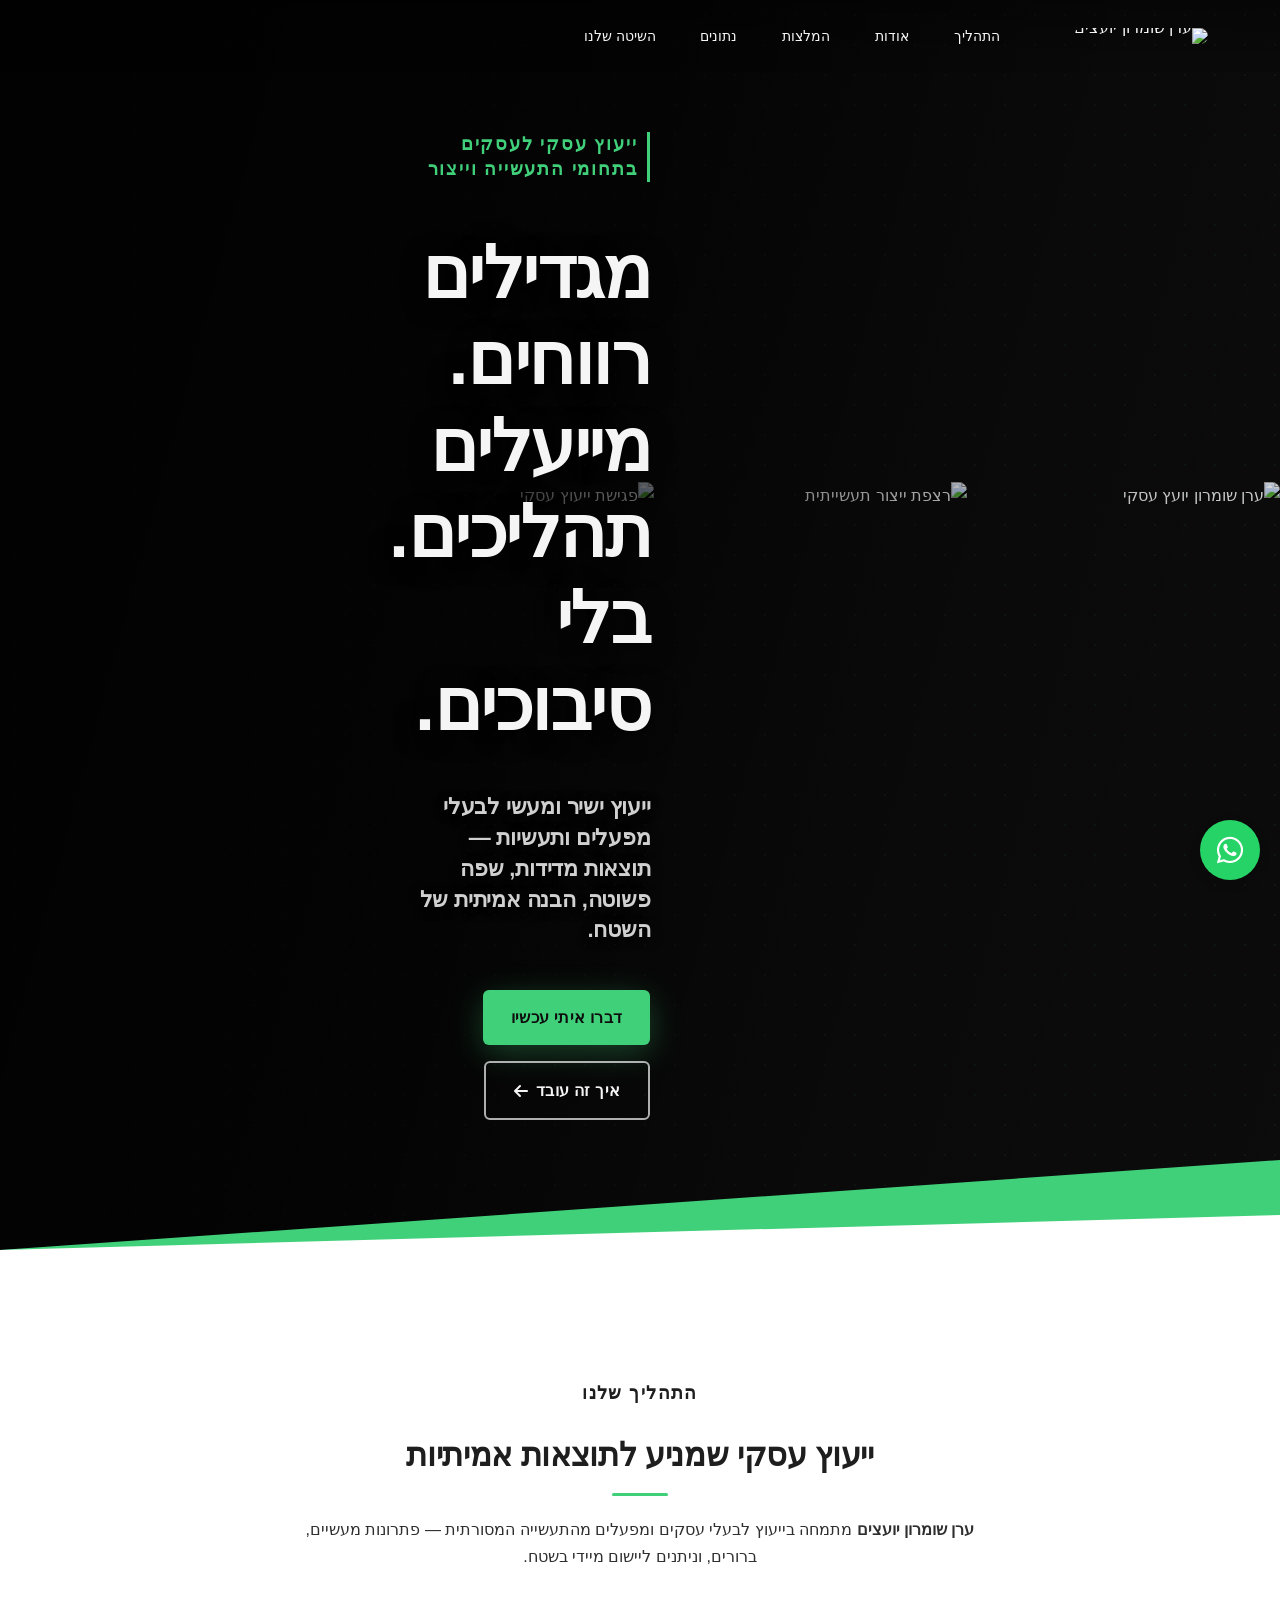
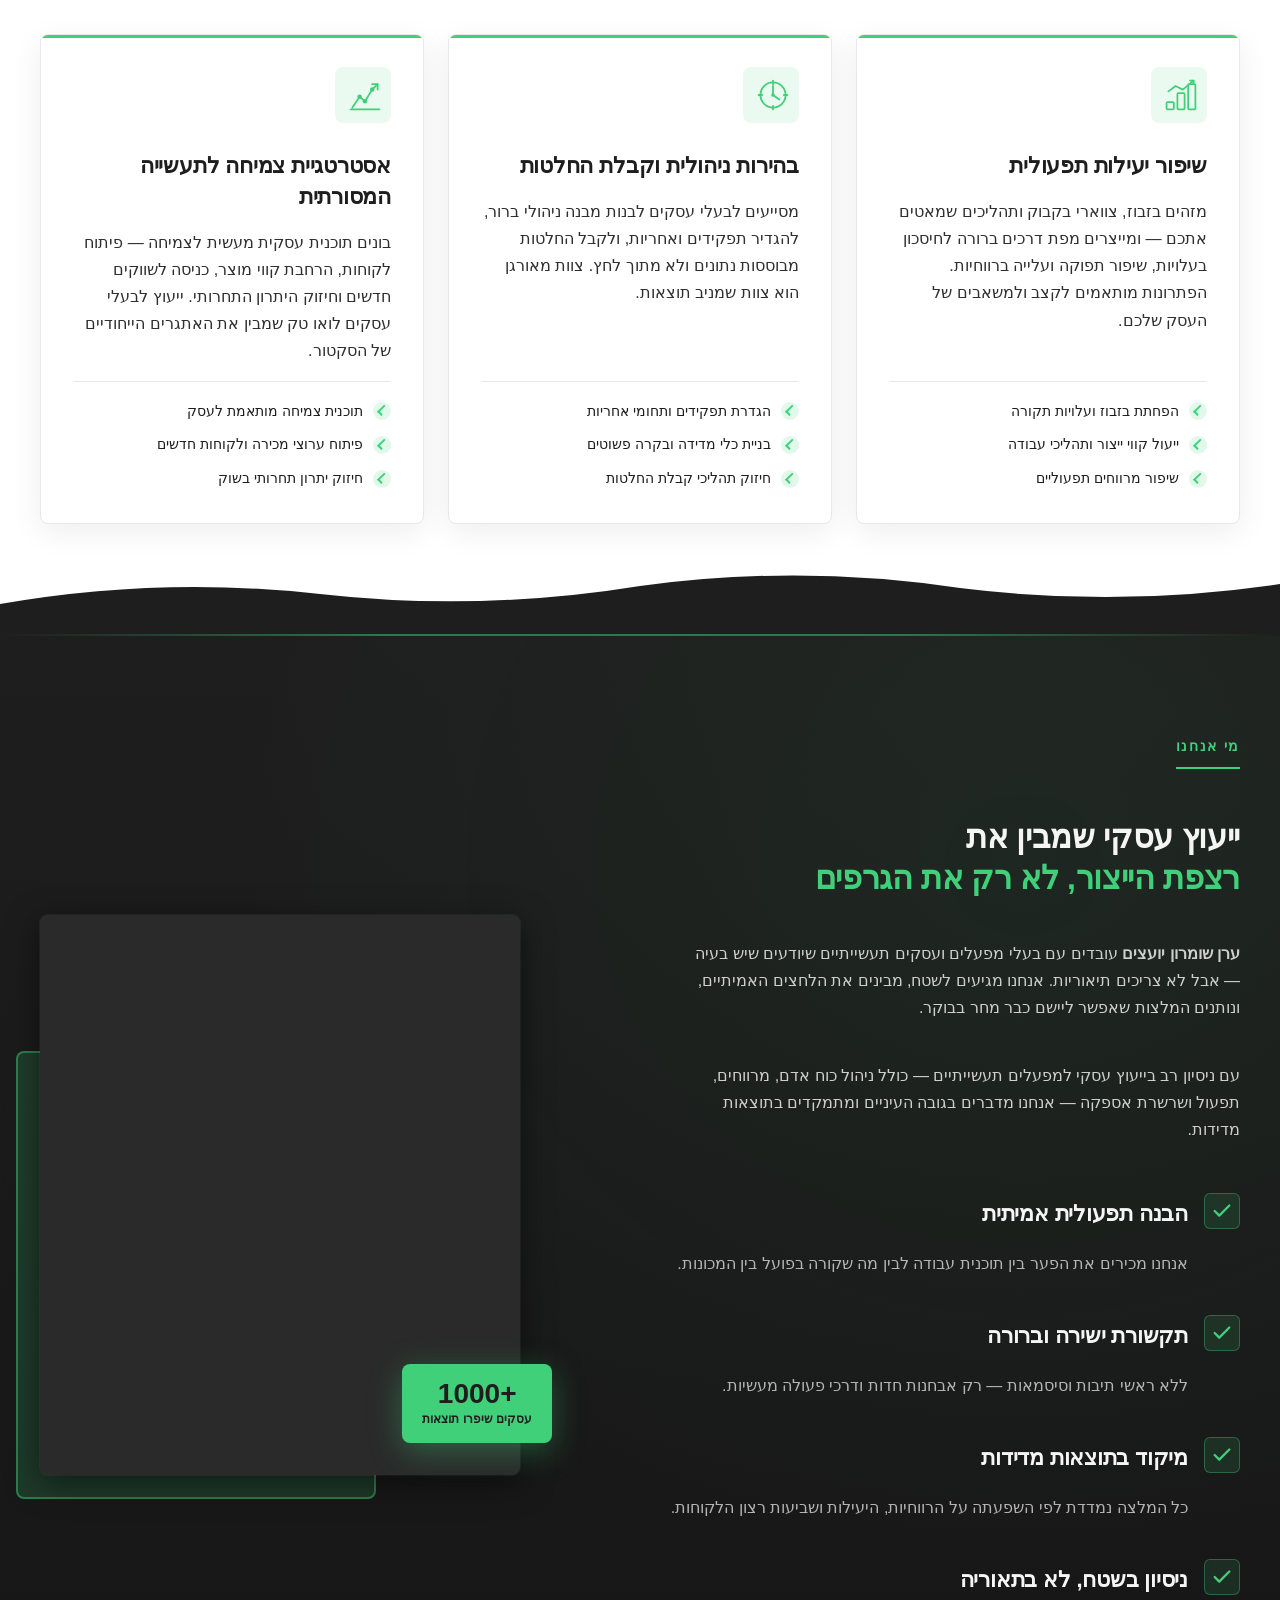
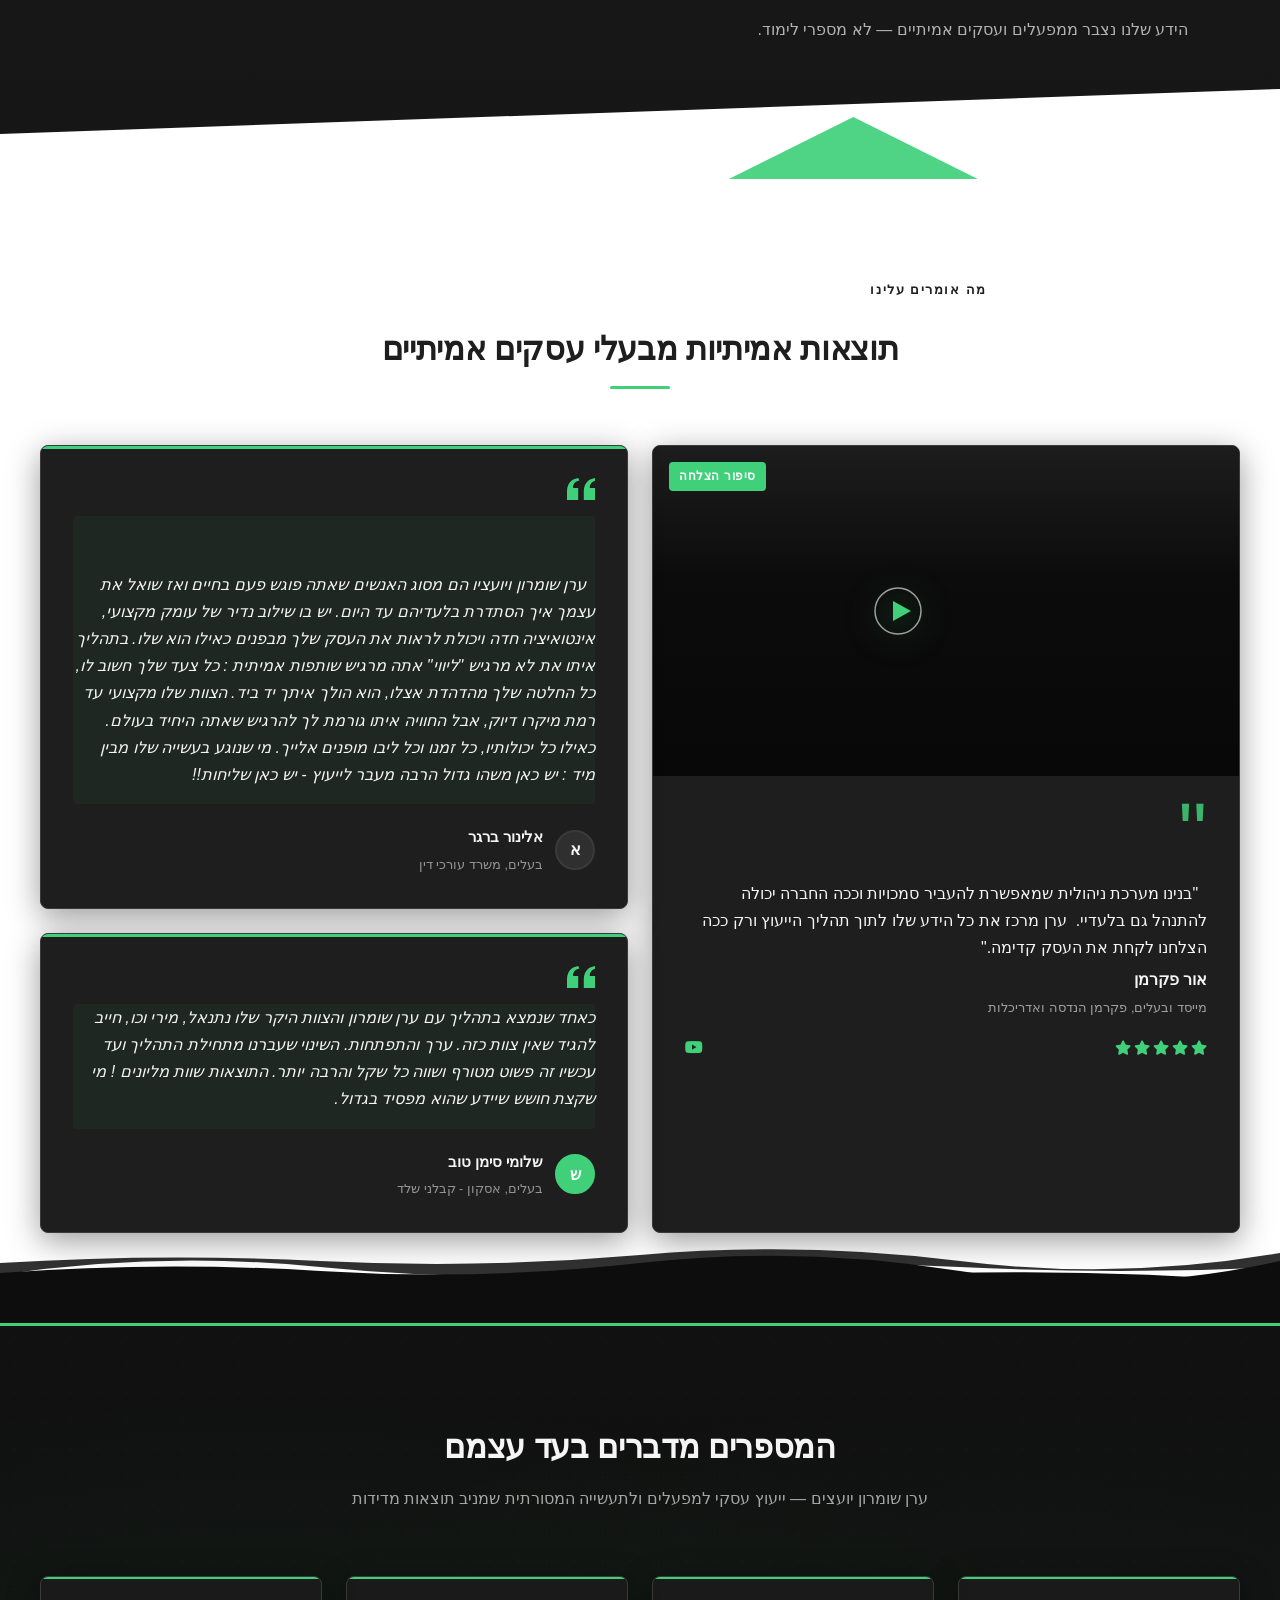
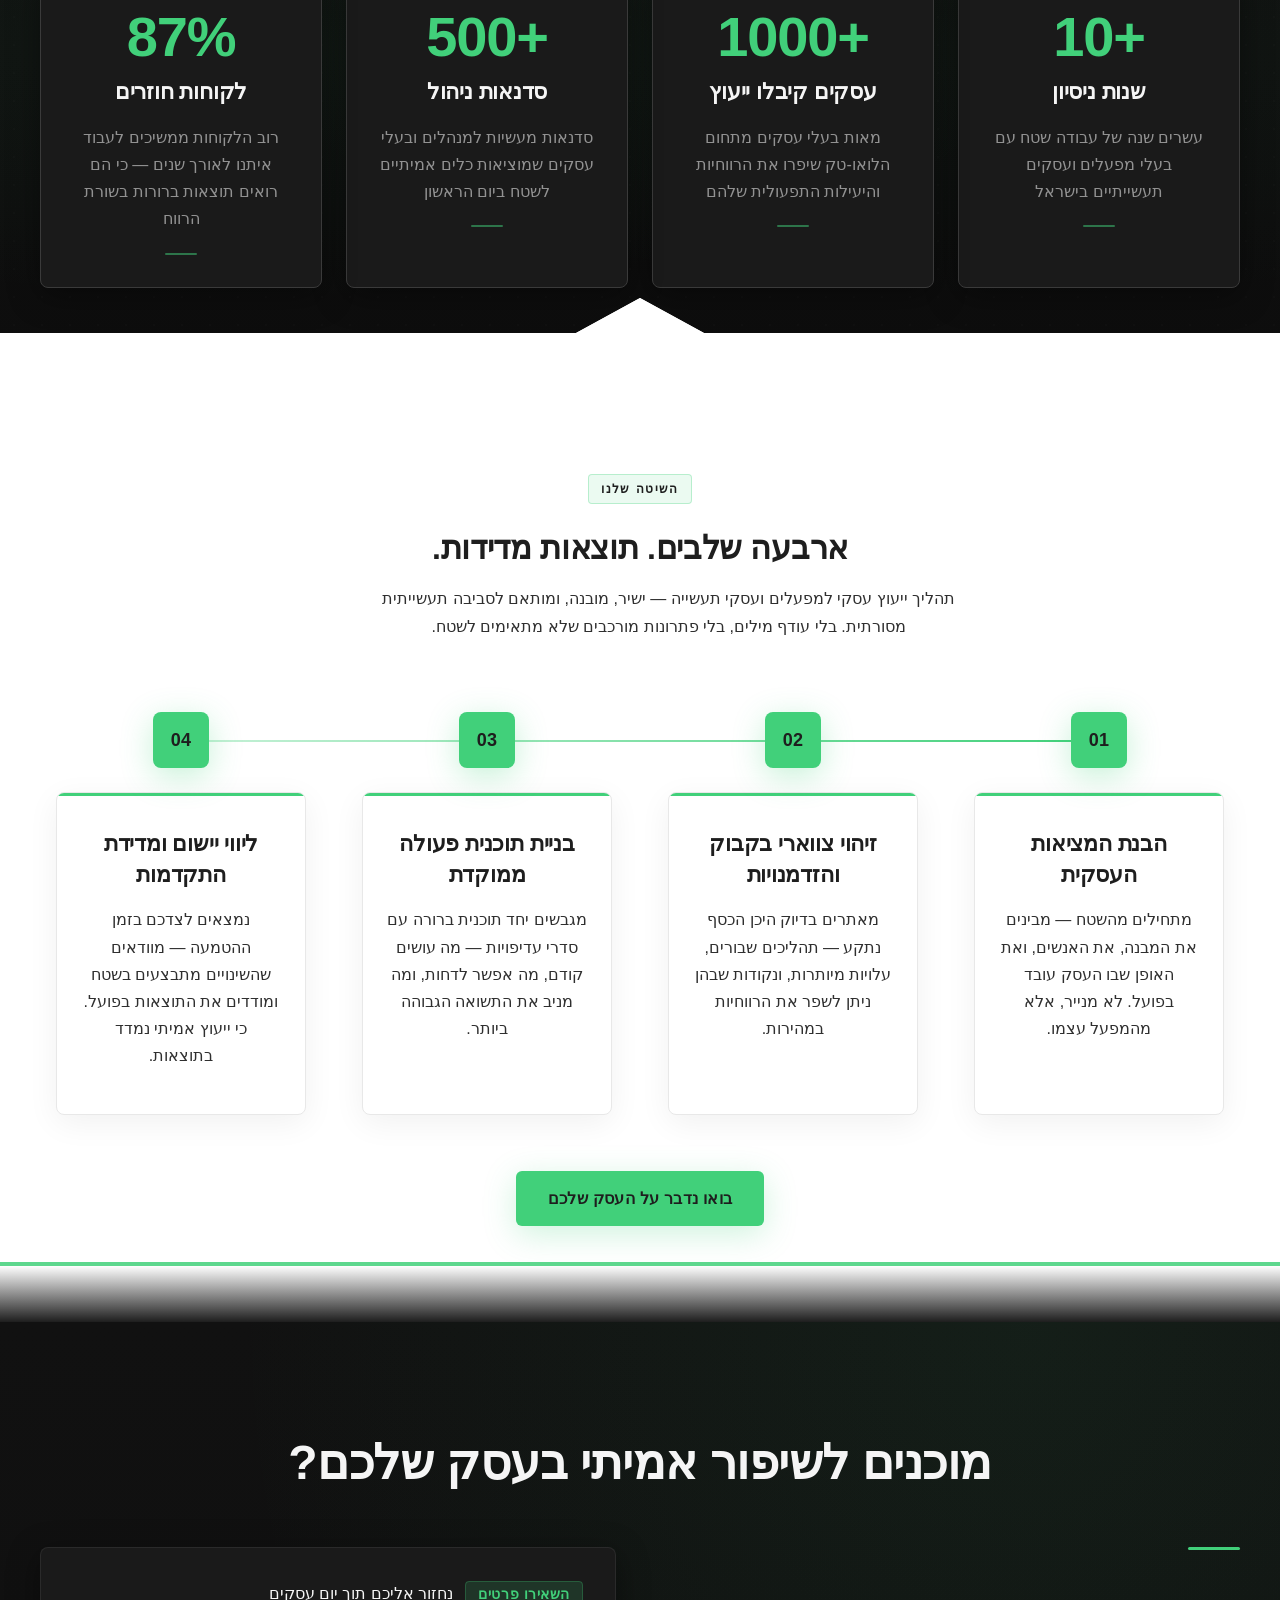
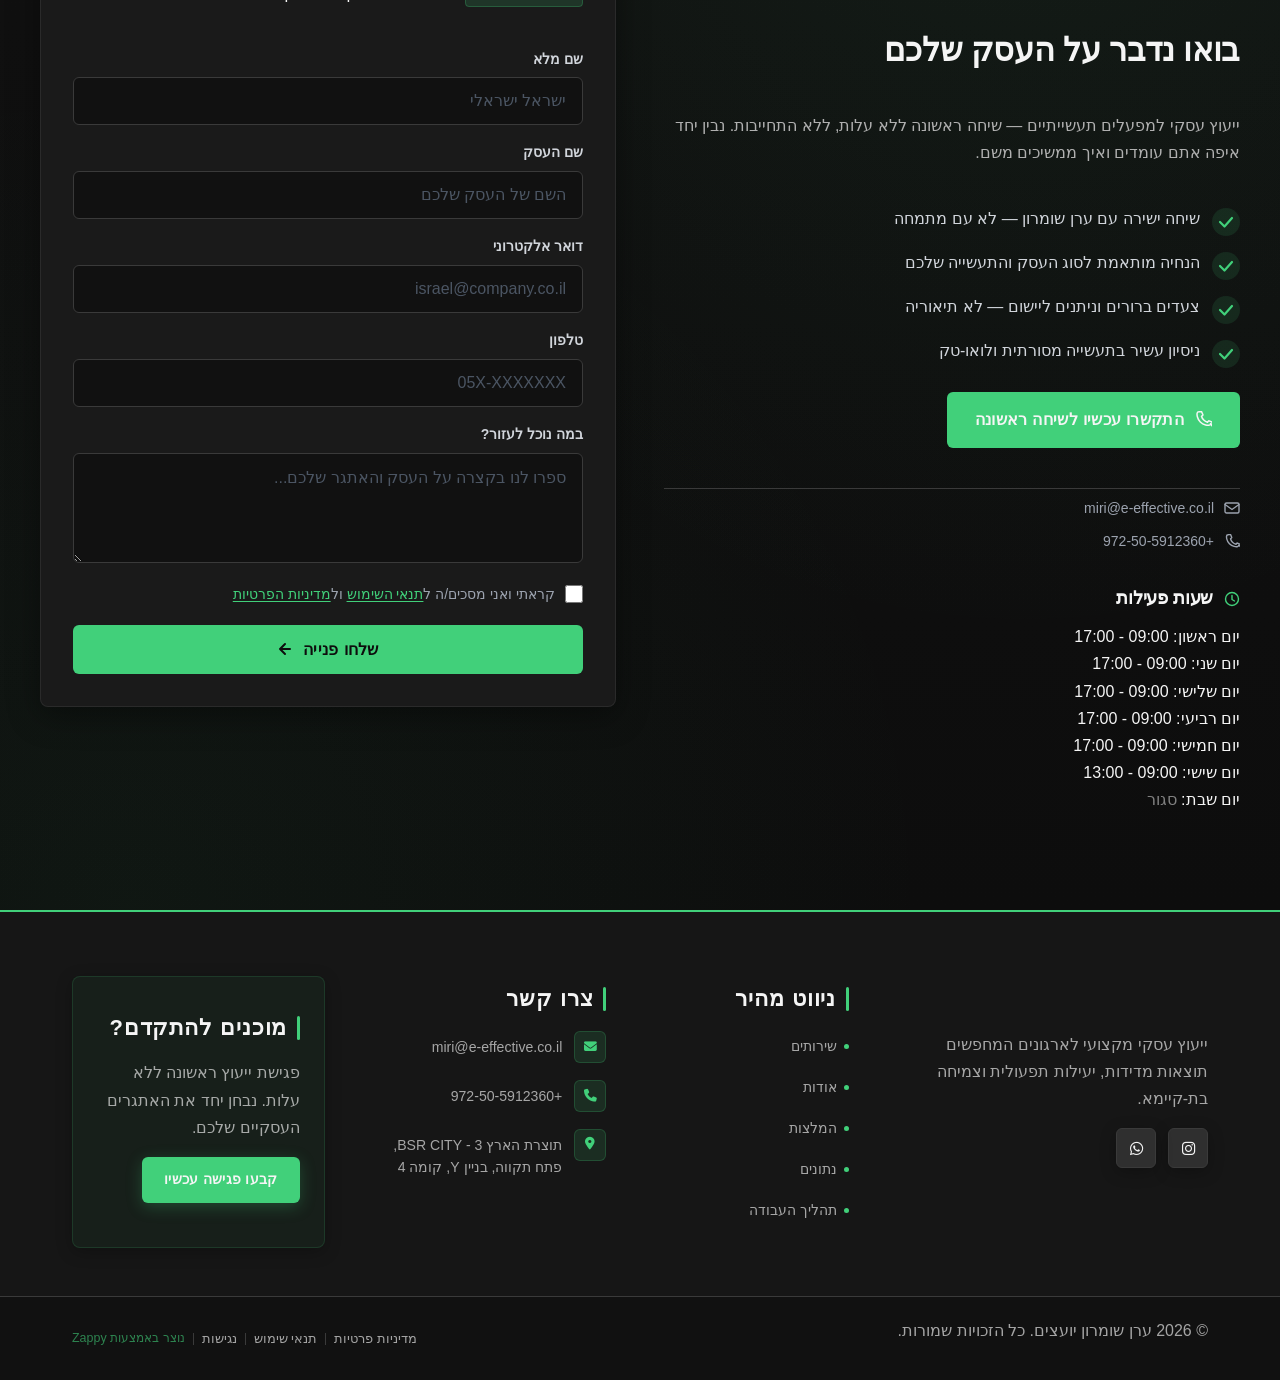
==== index.html @ 4a3bcbac "Background sync: Progressive GitHub Sync" ====
<!DOCTYPE html>
<html lang="he" dir="rtl">
<head>
    <meta charset="UTF-8">
    <meta name="viewport" content="width=device-width, initial-scale=1.0">
    <meta name="robots" content="index, follow">
    <title>ערן שומרון יועצים — ערן שומרון יועצים</title>
    <meta name="description" content="A B2B-focused business targeting low-tech industry owners, factory operators, and traditional industrial businesses. The brand serves a practical, results-drive">
    <meta name="keywords" content="ערן שומרון יועצים, ייעוץ עסקי למפעלים תעשייתיים, יועץ עסקי לתעשייה מסורתית, ייעוץ לבעלי עסקים לואו טק">
    
    <!-- Favicons -->
    <link rel="icon" type="image/x-icon" href="/assets/favicon.ico">
    <link rel="icon" type="image/png" sizes="16x16" href="/assets/favicon-16x16.png">
    <link rel="icon" type="image/png" sizes="32x32" href="/assets/favicon-32x32.png">
    <link rel="icon" type="image/png" sizes="48x48" href="/assets/favicon-48x48.png">
    <link rel="icon" type="image/png" sizes="192x192" href="/assets/favicon-192x192.png">
    <link rel="icon" type="image/png" sizes="512x512" href="/assets/favicon-512x512.png">
    <link rel="apple-touch-icon" href="/assets/apple-touch-icon.png">
    <!-- Zappy Analytics -->
<script>
(function() {
  'use strict';
  
  // Configuration
  var config = {
    websiteId: '1a4bc1a9-c0f5-4605-90e7-48789c9e6e35',
    apiUrl: 'https://qaapi.zappy5.com/api/analytics/track',
    sessionDuration: 30 * 60 * 1000, // 30 minutes
    visitorDuration: 30 * 24 * 60 * 60 * 1000, // 30 days
    trackPageViews: true,
    trackClicks: true,
    trackFormSubmissions: true
  };
  
  // Generate or retrieve persistent visitor ID (30 days)
  function getVisitorId() {
    var visitorKey = 'zappy_visitor_' + config.websiteId;
    var visitor = null;
    
    try {
      visitor = localStorage.getItem(visitorKey);
      if (visitor) {
        var visitorData = JSON.parse(visitor);
        var now = Date.now();
        
        // Check if visitor ID is still valid (30 days)
        if (now - visitorData.created < config.visitorDuration) {
          // Update last seen timestamp
          visitorData.lastSeen = now;
          localStorage.setItem(visitorKey, JSON.stringify(visitorData));
          return visitorData.id;
        }
      }
    } catch (e) {
      console.warn('Zappy Analytics: LocalStorage not available');
    }
    
    // Generate new visitor ID
    var newVisitorId = 'zv_' + Date.now() + '_' + Math.random().toString(36).substr(2, 9);
    
    try {
      localStorage.setItem(visitorKey, JSON.stringify({
        id: newVisitorId,
        created: Date.now(),
        lastSeen: Date.now()
      }));
    } catch (e) {
      // Continue without local storage
    }
    
    return newVisitorId;
  }
  
  // Generate or retrieve session ID (30 minutes)
  function getSessionId() {
    var sessionKey = 'zappy_session_' + config.websiteId;
    var session = null;
    
    try {
      session = sessionStorage.getItem(sessionKey);
      if (session) {
        var sessionData = JSON.parse(session);
        var now = Date.now();
        
        // Check if session is still valid
        if (now - sessionData.timestamp < config.sessionDuration) {
          // Update timestamp
          sessionData.timestamp = now;
          sessionStorage.setItem(sessionKey, JSON.stringify(sessionData));
          return sessionData.id;
        }
      }
    } catch (e) {
      console.warn('Zappy Analytics: SessionStorage not available');
    }
    
    // Generate new session ID
    var newSessionId = 'zs_' + Date.now() + '_' + Math.random().toString(36).substr(2, 9);
    
    try {
      sessionStorage.setItem(sessionKey, JSON.stringify({
        id: newSessionId,
        timestamp: Date.now()
      }));
    } catch (e) {
      // Continue without session storage
    }
    
    return newSessionId;
  }
  
  var visitorId = getVisitorId();
  var sessionId = getSessionId();
  
  // Site Optimization Agent — visual heatmap helpers
  function getBandAnchor(el) {
    var node = el;
    while (node && node !== document.body) {
      if (node.getAttribute && node.getAttribute('data-band-index') != null) {
        return { bandIndex: node.getAttribute('data-band-index'), sectionId: node.id || null };
      }
      node = node.parentElement;
    }
    node = el;
    while (node && node !== document.body) {
      if (node.tagName === 'SECTION' && node.id) {
        return { bandIndex: null, sectionId: node.id };
      }
      node = node.parentElement;
    }
    return { bandIndex: null, sectionId: null };
  }
  function heatmapFields(el, e) {
    var anchor = getBandAnchor(el);
    return {
      x: Math.round((e && e.pageX) || 0),
      y: Math.round((e && e.pageY) || 0),
      bandIndex: anchor.bandIndex,
      sectionId: anchor.sectionId
    };
  }
  function mergeFields(base, extra) {
    for (var k in extra) { if (Object.prototype.hasOwnProperty.call(extra, k)) base[k] = extra[k]; }
    return base;
  }
  // Track an event
  function trackEvent(eventType, data) {
    data = data || {};
    
    var eventData = {
      website_id: config.websiteId,
      event_type: eventType,
      page_path: window.location.pathname,
      referrer: document.referrer || 'direct',
      visitor_id: visitorId,
      session_id: sessionId,
      metadata: data
    };
    
    // Use sendBeacon if available (better for page unload events)
    if (navigator.sendBeacon) {
      var blob = new Blob([JSON.stringify(eventData)], { type: 'application/json' });
      navigator.sendBeacon(config.apiUrl, blob);
    } else {
      // Fallback to fetch
      fetch(config.apiUrl, {
        method: 'POST',
        headers: {
          'Content-Type': 'application/json'
        },
        body: JSON.stringify(eventData),
        keepalive: true
      }).catch(function(error) {
        console.warn('Zappy Analytics: Failed to track event', error);
      });
    }
  }
  
  // Track page view
  if (config.trackPageViews) {
    trackEvent('pageview', {
      title: document.title,
      url: window.location.href
    });
  }
  
  // Track clicks on important elements
  if (config.trackClicks) {
    document.addEventListener('click', function(e) {
      var target = e.target;
      
      // Track button clicks (counted as actions)
      if (target.tagName === 'BUTTON' || target.closest('button')) {
        var button = target.tagName === 'BUTTON' ? target : target.closest('button');
        var clickMeta = {
          element: 'button',
          text: button.textContent.trim().substring(0, 100),
          id: button.id || null,
          class: button.className || null
        };
        mergeFields(clickMeta, heatmapFields(button, e));
        trackEvent('click', clickMeta);
      }
      
      // Track link clicks (navigation - not counted as actions)
      else if (target.tagName === 'A' || target.closest('a')) {
        var link = target.tagName === 'A' ? target : target.closest('a');
        var navMeta = {
          element: 'link',
          text: link.textContent.trim().substring(0, 100),
          href: link.href,
          external: link.hostname !== window.location.hostname
        };
        mergeFields(navMeta, heatmapFields(link, e));
        trackEvent('navigation', navMeta);
      }
    }, true);
  }
  
  // Track scroll depth milestones (visual heatmap reach signal)
  (function() {
    var milestones = [25, 50, 75, 100];
    var fired = {};
    var maxDepth = 0;
    function computeDepth() {
      var doc = document.documentElement;
      var scrollable = (doc.scrollHeight - window.innerHeight);
      if (scrollable <= 0) return 100;
      return Math.min(100, Math.round(((window.scrollY || window.pageYOffset || 0) / scrollable) * 100));
    }
    var ticking = false;
    function onScroll() {
      if (ticking) return;
      ticking = true;
      window.requestAnimationFrame(function() {
        var depth = computeDepth();
        if (depth > maxDepth) maxDepth = depth;
        for (var i = 0; i < milestones.length; i++) {
          var m = milestones[i];
          if (depth >= m && !fired[m]) {
            fired[m] = true;
            trackEvent('scroll_depth', { milestone: m, maxDepthPct: maxDepth });
          }
        }
        ticking = false;
      });
    }
    window.addEventListener('scroll', onScroll, { passive: true });
  })();
  
  // Track form submissions
  if (config.trackFormSubmissions) {
    document.addEventListener('submit', function(e) {
      var form = e.target;
      
      trackEvent('form_submit', {
        form_id: form.id || null,
        form_name: form.name || null,
        form_action: form.action || null,
        form_method: form.method || 'GET'
      });
    }, true);
  }
  
  // Track time on page (send on page unload)
  var pageLoadTime = Date.now();
  
  window.addEventListener('beforeunload', function() {
    var timeOnPage = Math.floor((Date.now() - pageLoadTime) / 1000); // in seconds
    
    trackEvent('page_unload', {
      time_on_page: timeOnPage,
      page_path: window.location.pathname
    });
  });
  
  // Expose tracking function globally for custom events
  window.zappyAnalytics = {
    track: trackEvent,
    getVisitorId: function() { return visitorId; },
    getSessionId: function() { return sessionId; }
  };
  
})();
</script>
<!-- End Zappy Analytics -->
    <meta property="og:title" content="ערן שומרון יועצים — ערן שומרון יועצים">
    <meta property="og:description" content="A B2B-focused business targeting low-tech industry owners, factory operators, and traditional industrial businesses. The brand serves a practical, results-drive">
    <meta name="twitter:card" content="summary_large_image">
    <meta name="twitter:title" content="ערן שומרון יועצים — ערן שומרון יועצים">
    <meta name="twitter:description" content="A B2B-focused business targeting low-tech industry owners, factory operators, and traditional industrial businesses. The brand serves a practical, results-drive">
    <meta property="og:type" content="website">
  <meta property="og:locale" content="he_IL">
  
  
  
  
  
  <link rel="stylesheet" href="https://cdnjs.cloudflare.com/ajax/libs/font-awesome/6.4.0/css/all.min.css">

    <!-- Favicons -->
    <link rel="icon" type="image/x-icon" href="/assets/favicon.ico">
    <link rel="icon" type="image/png" sizes="16x16" href="/assets/favicon-16x16.png">
    <link rel="icon" type="image/png" sizes="32x32" href="/assets/favicon-32x32.png">
    <link rel="icon" type="image/png" sizes="48x48" href="/assets/favicon-48x48.png">
    <link rel="icon" type="image/png" sizes="192x192" href="/assets/favicon-192x192.png">
    <link rel="icon" type="image/png" sizes="512x512" href="/assets/favicon-512x512.png">
    <link rel="apple-touch-icon" href="/assets/apple-touch-icon.png">
    <!-- Cookie Consent -->
    <link rel="stylesheet" href="https://cdn.jsdelivr.net/npm/vanilla-cookieconsent@3/dist/cookieconsent.css">
    <script src="https://cdn.jsdelivr.net/npm/vanilla-cookieconsent@3/dist/cookieconsent.umd.js"></script>
    <!-- Mickidum Accessibility Toolbar -->
    <script src="https://cdn.jsdelivr.net/gh/mickidum/acc_toolbar/acctoolbar/acctoolbar.min.js"></script>
    
      <!-- ZAPPY_INTEGRATION_START analytics:add_google_tag_manager -->
<!-- Google Consent Mode v2 (default) -->
<script>
window.dataLayer = window.dataLayer || [];
function gtag(){dataLayer.push(arguments);}
gtag('consent', 'default', {
  'ad_storage': 'denied',
  'ad_user_data': 'denied',
  'ad_personalization': 'denied',
  'analytics_storage': 'denied',
  'wait_for_update': 500
});
</script>
<!-- Google Tag Manager -->
<script>(function(w,d,s,l,i){w[l]=w[l]||[];w[l].push({'gtm.start':
new Date().getTime(),event:'gtm.js'});var f=d.getElementsByTagName(s)[0],
j=d.createElement(s),dl=l!='dataLayer'?'&l='+l:'';j.async=true;j.src=
'https://www.googletagmanager.com/gtm.js?id='+i+dl;f.parentNode.insertBefore(j,f);
})(window,document,'script','dataLayer','GTM-NDL2SFZD');</script>
<!-- ZAPPY_INTEGRATION_END analytics:add_google_tag_manager -->
    <link rel="stylesheet" href="/styles.css">
    <script>window.ZAPPY_WEBSITE_ID = "1a4bc1a9-c0f5-4605-90e7-48789c9e6e35"; window.ZAPPY_API_BASE = "https://qaapi.zappy5.com";</script>

    <style id="zappy-dropdown-submenu-styles">
      /* ========== DESKTOP DROPDOWN SUBMENU STYLES ========== */
      /* Base styles for dropdown submenus - parent must be positioned */
      .nav-menu li:has(.sub-menu), nav li:has(.sub-menu), .navbar li:has(.sub-menu), #navMenu li:has(.sub-menu) { position: relative; }
      /* Submenu base - hidden by default */
      .nav-menu .sub-menu, nav .sub-menu, .navbar .sub-menu, #navMenu .sub-menu { display: block !important; position: absolute !important; top: 100%; left: 0; min-width: 220px; background: white; border-radius: 8px; box-shadow: 0 8px 25px rgba(0,0,0,0.15); padding: 8px 0; opacity: 0; visibility: hidden; transform: translateY(10px); transition: all 0.3s ease; z-index: 1000; list-style: none; pointer-events: none; }
      /* CRITICAL: Desktop hover styles to show dropdown */
      .nav-menu li:hover > .sub-menu, nav li:hover > .sub-menu, .navbar li:hover > .sub-menu, #navMenu li:hover > .sub-menu { opacity: 1 !important; visibility: visible !important; transform: translateY(0) !important; pointer-events: auto !important; }
      /* Submenu item styling */
      .sub-menu li { list-style: none; margin: 0; padding: 0; }
      .sub-menu a { display: block !important; padding: 10px 16px !important; color: var(--text-dark, #333) !important; font-weight: 500; text-decoration: none; white-space: nowrap; transition: background-color 0.2s; }
      .sub-menu .zappy-nav-child > a { padding-left: 28px !important; font-size: 0.9em !important; opacity: 0.85 !important; }
      [dir="rtl"] .sub-menu .zappy-nav-child > a, html[lang="he"] .sub-menu .zappy-nav-child > a, html[lang="ar"] .sub-menu .zappy-nav-child > a { padding-left: 10px !important; padding-right: 28px !important; }
      .sub-menu .zappy-nav-parent > a { font-weight: 600 !important; }
      .sub-menu a:hover { background-color: #f5f5f5; }
      /* RTL (Hebrew/Arabic) dropdown positioning */
      [dir="rtl"] .nav-menu .sub-menu, [dir="rtl"] nav .sub-menu, [dir="rtl"] .navbar .sub-menu, html[lang="he"] .nav-menu .sub-menu, html[lang="he"] nav .sub-menu, html[lang="he"] .navbar .sub-menu, html[lang="ar"] .nav-menu .sub-menu, html[lang="ar"] nav .sub-menu, html[lang="ar"] .navbar .sub-menu { left: auto !important; right: 0 !important; }
      /* Hide empty dropdown menus (exclude catalog sub-menus that use <a> children instead of <li>) */
      .sub-menu:empty, .sub-menu:not(:has(li:not(.zappy-hidden-menu-item))):not(:has(> a)), .sub-menu:not(:has(li)):not(:has(> a)) { display: none !important; opacity: 0 !important; visibility: hidden !important; pointer-events: none !important; }
      /* Desktop: show submenu on Menu Group hover */
      li:has(.menu-group-title):hover > .sub-menu { opacity: 1 !important; visibility: visible !important; transform: translateY(0) !important; pointer-events: auto !important; }
      /* Menu Group title styling */
      .nav-menu > li > .menu-group-title, #navMenu > li > .menu-group-title { display: inline-block; padding: 0.5rem 1rem; cursor: default; user-select: none; }
      
      /* ========== MOBILE SUBMENU STYLES ========== */
      @media (max-width: 768px) {
        .nav-menu .sub-menu, nav .sub-menu, .navbar .sub-menu, #navMenu .sub-menu { position: static !important; transform: none !important; box-shadow: none !important; background: transparent !important; max-height: 0; overflow: hidden; opacity: 0; visibility: hidden; transition: max-height 0.3s ease, opacity 0.3s ease; padding: 0 !important; border-radius: 0 !important; }
        .navbar .sub-menu.mobile-expanded, .nav-menu .sub-menu.mobile-expanded, #navMenu .sub-menu.mobile-expanded { max-height: none !important; overflow-y: visible !important; opacity: 1 !important; visibility: visible !important; padding: 8px 0 8px 16px !important; }
        [dir="rtl"] .sub-menu.mobile-expanded, html[lang="he"] .sub-menu.mobile-expanded { padding: 8px 16px 8px 0 !important; }
        /* Disable hover behavior on mobile */
        .nav-menu li:hover > .sub-menu, nav li:hover > .sub-menu, .navbar li:hover > .sub-menu, #navMenu li:hover > .sub-menu { opacity: 0; visibility: hidden; pointer-events: none; }
        .nav-menu li > .sub-menu.mobile-expanded, nav li > .sub-menu.mobile-expanded, .navbar li > .sub-menu.mobile-expanded, #navMenu li > .sub-menu.mobile-expanded { opacity: 1 !important; visibility: visible !important; pointer-events: auto !important; }
        .nav-menu li:has(.sub-menu), nav li:has(.sub-menu), .navbar li:has(.sub-menu), #navMenu li:has(.sub-menu) { display: flex !important; flex-wrap: wrap !important; align-items: center !important; position: relative !important; min-height: 44px !important; }
        .nav-menu li:has(.sub-menu) > a, nav li:has(.sub-menu) > a, .navbar li:has(.sub-menu) > a, #navMenu li:has(.sub-menu) > a { flex: 1 !important; min-width: 0 !important; }
        .nav-menu li:has(.sub-menu) > .menu-group-title, nav li:has(.sub-menu) > .menu-group-title, .navbar li:has(.sub-menu) > .menu-group-title, #navMenu li:has(.sub-menu) > .menu-group-title { flex: 1 !important; min-width: 0 !important; padding: 0 !important; line-height: inherit !important; }
        .nav-menu li:has(.sub-menu) > .sub-menu, nav li:has(.sub-menu) > .sub-menu, .navbar li:has(.sub-menu) > .sub-menu, #navMenu li:has(.sub-menu) > .sub-menu { flex-basis: 100% !important; width: 100% !important; }
        .nav-menu li:has(.sub-menu) > a [class*="chevron"], .nav-menu li:has(.sub-menu) > a [class*="arrow"], .nav-menu li:has(.sub-menu) > a .fa-chevron-down, .nav-menu li:has(.sub-menu) > a .fa-angle-down, nav li:has(.sub-menu) > a [class*="chevron"], nav li:has(.sub-menu) > a [class*="arrow"], #navMenu li:has(.sub-menu) > a [class*="chevron"], #navMenu li:has(.sub-menu) > a [class*="arrow"] { display: none !important; visibility: hidden !important; }
        .mobile-submenu-toggle { display: flex !important; align-items: center !important; justify-content: center !important; width: 44px !important; height: auto !important; background: transparent !important; border: none !important; cursor: pointer !important; color: var(--text-light) !important; position: static !important; flex-shrink: 0 !important; align-self: stretch !important; z-index: 2 !important; padding: 0 !important; margin: 0 !important; }
        .mobile-submenu-toggle::after { content: '' !important; width: 0 !important; height: 0 !important; border-left: 6px solid transparent !important; border-right: 6px solid transparent !important; border-top: 7px solid currentColor !important; transition: transform 0.3s ease !important; }
        .mobile-submenu-toggle.expanded::after { transform: rotate(180deg) !important; }
        .sub-menu a { padding: 10px 0 !important; display: block !important; color: var(--text-light) !important; white-space: normal !important; }
        .sub-menu .zappy-nav-child > a { padding-left: 28px !important; font-size: 0.9em !important; opacity: 0.85 !important; }
        [dir="rtl"] .sub-menu .zappy-nav-child > a, html[lang="he"] .sub-menu .zappy-nav-child > a, html[lang="ar"] .sub-menu .zappy-nav-child > a { padding-left: 0 !important; padding-right: 28px !important; }
        .sub-menu .zappy-nav-parent > a { font-weight: 600 !important; }
        .nav-menu.active, #navMenu.active { max-width: 100vw !important; overflow-x: hidden !important; box-sizing: border-box !important; }
        .navbar .sub-menu li a, nav.navbar .sub-menu li a, .zappy-products-dropdown .sub-menu a { color: var(--text-light) !important; }
      }
      @media (min-width: 769px) { .mobile-submenu-toggle { display: none !important; } }
    </style>

    <style id="zappy-widget-visibility">
      html[dir="rtl"] .whatsapp-float { right: 20px !important; left: auto !important; }
      html[dir="ltr"] .whatsapp-float, html:not([dir]) .whatsapp-float { left: 20px !important; right: auto !important; }
      html[dir="rtl"] #mic-access-tool-general-button, html[dir="rtl"] .mic-access-tool-general-button,
      html[dir="rtl"] #mic-init-access-tool .mic-access-tool-general-button,
      html[dir="rtl"] #mic-init-access-tool #mic-access-tool-general-button,
      html[dir="rtl"] ._access-icon { left: 20px !important; right: auto !important; }
      html[dir="ltr"] #mic-access-tool-general-button, html[dir="ltr"] .mic-access-tool-general-button,
      html[dir="ltr"] #mic-init-access-tool .mic-access-tool-general-button,
      html[dir="ltr"] #mic-init-access-tool #mic-access-tool-general-button,
      html[dir="ltr"] ._access-icon,
      html:not([dir]) #mic-access-tool-general-button, html:not([dir]) .mic-access-tool-general-button,
      html:not([dir]) #mic-init-access-tool .mic-access-tool-general-button,
      html:not([dir]) #mic-init-access-tool #mic-access-tool-general-button,
      html:not([dir]) ._access-icon { right: 20px !important; left: auto !important; }
      @media (max-width: 768px) { .whatsapp-float { display: flex !important; } }
      @media (min-width: 769px) { .whatsapp-float { display: flex !important; } }
      @media (max-width: 768px) {
        #mic-access-tool-general-button, .mic-access-tool-general-button,
        #mic-init-access-tool .mic-access-tool-general-button, #mic-init-access-tool #mic-access-tool-general-button,
        ._access-icon { display: flex !important; visibility: visible !important; opacity: 1 !important; pointer-events: auto !important; }
        #mic-access-tool-box.opened-mic-access-tool, .mic-access-tool-box.opened-mic-access-tool,
        #mic-init-access-tool #mic-access-tool-box.opened-mic-access-tool {
          visibility: visible !important; opacity: 1 !important; pointer-events: auto !important;
        }
      }
      @media (min-width: 769px) {
        #mic-access-tool-general-button, .mic-access-tool-general-button,
        #mic-init-access-tool .mic-access-tool-general-button, #mic-init-access-tool #mic-access-tool-general-button,
        ._access-icon { display: flex !important; visibility: visible !important; opacity: 1 !important; pointer-events: auto !important; }
        #mic-access-tool-box.opened-mic-access-tool, .mic-access-tool-box.opened-mic-access-tool,
        #mic-init-access-tool #mic-access-tool-box.opened-mic-access-tool {
          visibility: visible !important; opacity: 1 !important; pointer-events: auto !important;
        }
      }
    </style>
</head>
<body>

    <!-- ZAPPY_INTEGRATION_START analytics:add_google_tag_manager -->
<!-- Google Tag Manager (noscript) -->
<noscript><iframe src="https://www.googletagmanager.com/ns.html?id=GTM-NDL2SFZD" height="0" width="0" style="display:none;visibility:hidden"></iframe></noscript>
<!-- ZAPPY_INTEGRATION_END analytics:add_google_tag_manager -->
  <nav class="navbar" dir="rtl">
  <button class="mobile-toggle" id="mobileToggle" aria-label="Menu">
    <svg class="hamburger-icon" width="24" height="24" viewBox="0 0 24 24" fill="none">
      <path d="M3 12h18M3 6h18M3 18h18" stroke="currentColor" stroke-width="2" stroke-linecap="round"></path>
    </svg>
    <svg class="close-icon" width="24" height="24" viewBox="0 0 24 24" fill="none" style="display: none;">
      <path d="M18 6L6 18M6 6l12 12" stroke="currentColor" stroke-width="2" stroke-linecap="round"></path>
    </svg>
  </button>

  <button class="phone-header-btn" data-phone="+972505912360" aria-label="Call">
    <svg width="20" height="20" viewBox="0 0 24 24" fill="currentColor">
      <path d="M22 16.92v3a2 2 0 0 1-2.18 2 19.79 19.79 0 0 1-8.63-3.07 19.5 19.5 0 0 1-6-6 19.79 19.79 0 0 1-3.07-8.67A2 2 0 0 1 4.11 2h3a2 2 0 0 1 2 1.72 12.84 12.84 0 0 0 .7 2.81 2 2 0 0 1-.45 2.11L8.09 9.91a16 16 0 0 0 6 6l1.27-1.27a2 2 0 0 1 2.11-.45 12.84 12.84 0 0 0 2.81.7A2 2 0 0 1 22 16.92z"></path>
    </svg>
  </button>

  <div class="nav-container">
    <div class="nav-right-group"><div class="nav-brand">
      <a href="/" class="logo-link">
        <img src="/assets/b2b-logo-1778745313841-n2bwlk.webp?v=1778745314172-0d111n" alt="ערן שומרון יועצים" class="logo">
      </a>
    </div><ul class="nav-menu" id="navMenu"><li><a href="#services">התהליך</a></li><li><a href="#about">אודות</a></li><li><a href="#testimonials">המלצות</a></li><li><a href="#stats">נתונים</a></li><li><a href="#process">השיטה שלנו</a></li></ul></div>

    

    <div class="nav-cta-container">
      
    </div>
  </div>
</nav>
<script>

// Navbar Mobile Menu Toggle and Contrast Fix
(function() {
  // Use 'load' event instead of 'DOMContentLoaded' to ensure we run AFTER all other scripts
  window.addEventListener('load', function() {
    
    // FIX MOBILE BUTTON CONTRAST
    // Detect navbar background color and apply contrasting color to mobile buttons
    const navbar = document.querySelector('.navbar, nav, header');
    if (!navbar) {
      console.log('[Navbar] Navbar element not found');
      return;
    }
    
    // DECLARE VARIABLES EARLY to avoid Temporal Dead Zone errors
    // These are used in multiple places below
    let mobileToggle = document.getElementById('mobileToggle') ||
                       document.querySelector('.mobile-toggle') ||
                       document.querySelector('.hamburger') ||
                       document.querySelector('.hamburger-menu') ||
                       document.querySelector('.menu-toggle') ||
                       document.querySelector('.burger-menu') ||
                       document.querySelector('[aria-label="Menu"]') ||
                       document.querySelector('[aria-label="תפריט"]');
    
    const phoneBtn = document.querySelector('.phone-header-btn');
    
    const computedStyle = window.getComputedStyle(navbar);
    let bgColor = computedStyle.backgroundColor;
    
    console.log('[Navbar] Initial navbar background:', bgColor);
    
    // Check if background is transparent or rgba with 0 alpha
    const isTransparent = bgColor === 'transparent' || 
                         bgColor === 'rgba(0, 0, 0, 0)' ||
                         (bgColor.startsWith('rgba') && bgColor.includes(', 0)'));
    
    if (isTransparent) {
      // Check for background-image or gradient
      const bgImage = computedStyle.backgroundImage;
      if (bgImage && bgImage !== 'none') {
        console.log('[Navbar] Navbar has background image/gradient, using dark text');
        bgColor = 'rgb(240, 240, 240)'; // Assume light background
      } else {
        // Transparent navbar - check body background
        const bodyBg = window.getComputedStyle(document.body).backgroundColor;
        console.log('[Navbar] Navbar transparent, using body background:', bodyBg);
        bgColor = bodyBg;
      }
    }
    
    // Calculate luminance to determine if background is light or dark
    const rgb = bgColor.match(/\d+/g);
    if (rgb && rgb.length >= 3) {
      const r = parseInt(rgb[0]);
      const g = parseInt(rgb[1]);
      const b = parseInt(rgb[2]);
      const luminance = (0.299 * r + 0.587 * g + 0.114 * b) / 255;
      
      // Mobile button colors are set by Claude's AI-generated CSS (same as .nav-menu a)
      // No dynamic color overrides needed - colors come from the generated navbar CSS
      console.log('[Navbar] Mobile button colors preserved from Claude CSS (luminance:', luminance.toFixed(2) + ')');
      
      // FIX ICON SIZES - Ensure SVGs are properly sized and visible
      // INJECT CRITICAL CSS TO OVERRIDE ANY CONFLICTING RULES
      const criticalCSS = document.createElement('style');
      criticalCSS.id = 'zappy-mobile-nav-fix';
      const htmlLang = document.documentElement.lang || 'en';
      const htmlDir = document.documentElement.dir || 'ltr';
      // Check both dir attribute AND lang for RTL detection
      // dir="rtl" is the most reliable indicator
      const isRTL = htmlDir === 'rtl' || htmlLang === 'he' || htmlLang === 'ar';
      
      criticalCSS.textContent = `
        /* Hide mobile buttons on desktop, show only on mobile */
        @media (min-width: 769px) {
          .mobile-toggle,
          .phone-header-btn {
            display: none !important;
          }
        }
        
        /* Show and position mobile buttons correctly on mobile */
        @media (max-width: 768px) {
          .mobile-toggle,
          .phone-header-btn {
            position: absolute !important;
            top: 50% !important;
            transform: translateY(-50%) !important;
            z-index: 1001 !important;
            display: flex !important;
            align-items: center !important;
            justify-content: center !important;
            width: 36px !important;
            height: 36px !important;
            border-radius: 50% !important;
            border: none !important;
            cursor: pointer !important;
            padding: 6px !important;
            background: none !important;
            color: var(--nav-text, var(--text-dark)) !important;
          }
          
          /* LTR positioning (default): hamburger LEFT, phone RIGHT */
          html:not([dir="rtl"]):not([lang="he"]):not([lang="ar"]) .mobile-toggle,
          html[dir="ltr"] .mobile-toggle {
            left: 12px !important;
            right: auto !important;
          }
          html:not([dir="rtl"]):not([lang="he"]):not([lang="ar"]) .phone-header-btn,
          html[dir="ltr"] .phone-header-btn {
            right: 12px !important;
            left: auto !important;
          }
          
          /* RTL positioning: hamburger RIGHT, phone LEFT */
          html[dir="rtl"] .mobile-toggle,
          html[lang="he"] .mobile-toggle,
          html[lang="ar"] .mobile-toggle {
            right: 12px !important;
            left: auto !important;
          }
          html[dir="rtl"] .phone-header-btn,
          html[lang="he"] .phone-header-btn,
          html[lang="ar"] .phone-header-btn {
            left: 12px !important;
            right: auto !important;
          }
          
          /* CRITICAL: Ensure nav-container has min-height on mobile */
          /* All children are positioned absolutely/fixed on mobile, so height:auto collapses to 0 */
          .nav-container {
            min-height: 70px !important;
            position: relative !important;
          }
          
          /* Ensure SVG icons are properly sized and inherit color */
          .mobile-toggle svg,
          .phone-header-btn svg {
            width: 24px !important;
            height: 24px !important;
            /* Don't force display - let JavaScript control hamburger/close toggle */
          }
          
          /* Reset nav-cta-container on mobile - remove desktop box-shadow/padding */
          /* that creates a visible ghost box when CTA button is hidden */
          .nav-cta-container {
            box-shadow: none !important;
            padding: 0 !important;
          }
          
          /* Hide nav-cta-container entirely on mobile when there's no lang-switcher */
          /* (only the CTA button is inside, and it's hidden on mobile) */
          .nav-cta-container:not(:has(.lang-switcher)) {
            display: none !important;
          }
          
          /* CRITICAL: Prevent hero image fade gradient from bleeding over headline text */
          /* The .image-fade-gradient has bottom: -30px (extends below parent) */
          /* On mobile stacked layout, this overlaps the h1 text below the image */
          .hero-image-column {
            overflow: hidden !important;
          }
          .image-fade-gradient {
            bottom: 0 !important;
          }
          
          /* Hide desktop language switcher on mobile - hamburger menu handles it */
          /* High specificity to override stored CSS */
          .lang-switcher,
          .nav-cta-container .lang-switcher,
          .nav-container .lang-switcher,
          .navbar .lang-switcher,
          .navbar .nav-cta-container .lang-switcher {
            display: none !important;
          }
        }
      `;
      
      // Remove existing fix if present and inject new one
      const existing = document.getElementById('zappy-mobile-nav-fix');
      if (existing) existing.remove();
      document.head.appendChild(criticalCSS);
      
      console.log('[Navbar] Critical CSS injected for mobile nav positioning');
      
      // ONLY apply inline positioning styles on mobile viewport
      // On desktop, the CSS handles hiding these buttons with display: none
      // Inline styles were breaking desktop layout by overriding CSS
      const isMobileViewport = window.innerWidth <= 768;
      
      if (mobileToggle) {
        // Icon sizing applies to all viewports for consistency
        const hamburgerIcon = mobileToggle.querySelector('.hamburger-icon');
        const closeIcon = mobileToggle.querySelector('.close-icon');
        
        if (hamburgerIcon) {
          hamburgerIcon.style.setProperty('width', '24px', 'important');
          hamburgerIcon.style.setProperty('height', '24px', 'important');
          hamburgerIcon.style.setProperty('display', 'block', 'important'); // Show hamburger by default
        }
        if (closeIcon) {
          closeIcon.style.setProperty('width', '24px', 'important');
          closeIcon.style.setProperty('height', '24px', 'important');
          closeIcon.style.setProperty('display', 'none', 'important'); // Hide close icon by default
        }
        
        // ONLY set positioning inline styles on mobile
        if (isMobileViewport) {
          mobileToggle.style.setProperty('position', 'absolute', 'important');
          mobileToggle.style.setProperty('top', '50%', 'important');
          mobileToggle.style.setProperty('transform', 'translateY(-50%)', 'important');
          mobileToggle.style.setProperty('z-index', '1001', 'important');
          
          // Clear any inline left/right so CSS can take over based on html[dir]
          mobileToggle.style.removeProperty('left');
          mobileToggle.style.removeProperty('right');
          
          console.log('[Navbar] Mobile toggle positioning applied (mobile viewport)');
        } else {
          // On desktop, clear any positioning styles to let CSS handle it
          mobileToggle.style.removeProperty('position');
          mobileToggle.style.removeProperty('top');
          mobileToggle.style.removeProperty('transform');
          mobileToggle.style.removeProperty('z-index');
          mobileToggle.style.removeProperty('left');
          mobileToggle.style.removeProperty('right');
          console.log('[Navbar] Desktop viewport - cleared mobile toggle inline positioning');
        }
      }
      
      if (phoneBtn) {
        // Icon sizing applies to all viewports
        const phoneIcon = phoneBtn.querySelector('svg');
        if (phoneIcon) {
          phoneIcon.style.width = '24px';
          phoneIcon.style.height = '24px';
          phoneIcon.setAttribute('width', '24');
          phoneIcon.setAttribute('height', '24');
        }
        
        // ONLY set positioning inline styles on mobile
        if (isMobileViewport) {
          phoneBtn.style.setProperty('position', 'absolute', 'important');
          phoneBtn.style.setProperty('top', '50%', 'important');
          phoneBtn.style.setProperty('transform', 'translateY(-50%)', 'important');
          phoneBtn.style.setProperty('z-index', '1001', 'important');
          
          // Clear any inline left/right so CSS can take over based on html[dir]
          phoneBtn.style.removeProperty('left');
          phoneBtn.style.removeProperty('right');
          
          console.log('[Navbar] Phone button positioning applied (mobile viewport)');
        } else {
          // On desktop, clear any positioning styles to let CSS handle it
          phoneBtn.style.removeProperty('position');
          phoneBtn.style.removeProperty('top');
          phoneBtn.style.removeProperty('transform');
          phoneBtn.style.removeProperty('z-index');
          phoneBtn.style.removeProperty('left');
          phoneBtn.style.removeProperty('right');
          console.log('[Navbar] Desktop viewport - cleared phone button inline positioning');
        }
      }
    } else {
      console.log('[Navbar] Could not parse background color:', bgColor);
    }
    
    // MOBILE MENU TOGGLE
    // Re-query in case DOM changed (mobileToggle already declared at top of function)
    mobileToggle = document.getElementById('mobileToggle') ||
                   document.querySelector('.mobile-toggle') ||
                   document.querySelector('.hamburger') ||
                   document.querySelector('.hamburger-menu') ||
                   document.querySelector('.menu-toggle') ||
                   document.querySelector('.burger-menu') ||
                   document.querySelector('[aria-label="Menu"]') ||
                   document.querySelector('[aria-label="תפריט"]');
    
    // EXPANDED SEARCH: Find nav menu by ID or class
    const navMenu = document.getElementById('navMenu') ||
                  document.querySelector('.nav-menu') ||
                  document.querySelector('.nav-links') ||
                  document.querySelector('nav ul:not(.submenu)');
    
    if (!mobileToggle || !navMenu) {
      console.log('[Navbar] Mobile toggle or menu not found:', { toggle: !!mobileToggle, menu: !!navMenu });
      return;
    }
    
    // Ensure navMenu has ID for CSS targeting
    if (!navMenu.id) {
      navMenu.id = 'navMenu';
    }
    
    console.log('[Navbar] Initializing mobile menu...');
    
    // Remove any existing event listeners by cloning the button
    const newToggle = mobileToggle.cloneNode(true);
    mobileToggle.parentNode.replaceChild(newToggle, mobileToggle);
    
    // Toggle menu on button click - use newToggle now
    newToggle.addEventListener('click', function(e) {
      e.preventDefault();
      e.stopPropagation();
      
      const hamburgerIcon = this.querySelector('.hamburger-icon');
      const closeIcon = this.querySelector('.close-icon');
      const isActive = navMenu.classList.contains('active');
      
      if (isActive) {
        // Close menu
        navMenu.classList.remove('active');
        if (hamburgerIcon) hamburgerIcon.style.setProperty('display', 'block', 'important');
        if (closeIcon) closeIcon.style.setProperty('display', 'none', 'important');
        document.body.style.overflow = '';
        console.log('[Navbar] Menu closed');
      } else {
        // Open menu
        navMenu.classList.add('active');
        if (hamburgerIcon) hamburgerIcon.style.setProperty('display', 'none', 'important');
        if (closeIcon) closeIcon.style.setProperty('display', 'block', 'important');
        document.body.style.overflow = 'hidden';
        console.log('[Navbar] Menu opened');
      }
    });
    
    // Close menu when clicking nav links (but NOT dropdown toggles)
    const navLinks = navMenu.querySelectorAll('a');
    navLinks.forEach(function(link) {
      link.addEventListener('click', function() {
        // Don't close if it's a dropdown child (unless it's a real navigation link)
        if (this.getAttribute('href') === '#') return;
        
        const hamburgerIcon = newToggle.querySelector('.hamburger-icon');
        const closeIcon = newToggle.querySelector('.close-icon');
        
        navMenu.classList.remove('active');
        if (hamburgerIcon) hamburgerIcon.style.setProperty('display', 'block', 'important');
        if (closeIcon) closeIcon.style.setProperty('display', 'none', 'important');
        document.body.style.overflow = '';
        console.log('[Navbar] Menu closed (link clicked)');
      });
    });
    
    // DROPDOWN MENU TOGGLE (for mobile and touch devices)
    var dropdownToggles = navMenu.querySelectorAll('.dropdown-toggle');
    dropdownToggles.forEach(function(toggle) {
      toggle.addEventListener('click', function(e) {
        e.preventDefault();
        e.stopPropagation();
        var parent = this.closest('.nav-dropdown');
        if (!parent) return;
        
        // Close other open dropdowns at the same level
        var siblings = parent.parentNode.querySelectorAll('.nav-dropdown.open');
        siblings.forEach(function(sib) {
          if (sib !== parent) sib.classList.remove('open');
        });
        
        parent.classList.toggle('open');
        console.log('[Navbar] Dropdown toggled:', parent.classList.contains('open') ? 'open' : 'closed');
      });
    });
    
    // Close dropdowns when clicking outside
    document.addEventListener('click', function(e) {
      if (!e.target.closest('.nav-dropdown')) {
        var openDropdowns = document.querySelectorAll('.nav-dropdown.open');
        openDropdowns.forEach(function(dd) { dd.classList.remove('open'); });
      }
    });
    
    console.log('[Navbar] Dropdown handlers initialized for ' + dropdownToggles.length + ' dropdowns');
    
    // Phone button functionality (phoneBtn already declared at top of function)
    if (phoneBtn) {
      phoneBtn.addEventListener('click', function() {
        // Get phone number from placeholder in page or use default
        const phoneLinks = document.querySelectorAll('a[href^="tel:"]');
        const phoneNumber = phoneLinks.length > 0 
          ? phoneLinks[0].getAttribute('href').replace('tel:', '')
          : '+972-50-5912360';
        
        window.location.href = 'tel:' + phoneNumber;
        console.log('[Navbar] Phone button clicked');
      });
    }
    
    console.log('[Navbar] Mobile menu initialized successfully');
    
    // WhatsApp button visibility is now controlled via CSS (siteSettings).
    // No JS-based desktop hiding — the button is visible on both mobile and desktop by default.
  });
})();

</script>
  
  <main>
    <section id="hero" class="index-hero-section" data-layout-spec="בית-hero" dir="rtl" data-hero-type="fullscreen-scrim" data-zappy-content-align="center-right">
  <!-- Background Carousel Images -->
  <img class="hero-carousel-bg active" src="/assets/site-index-hero-image-1-1781768413571-ta79nt.webp?v=1781768413571" alt="ערן שומרון יועץ עסקי" width="1440" height="900" data-carousel-index="0">
  <img class="hero-carousel-bg" src="/assets/site-index-hero-image-1-1781768363770-1qc3le.webp?v=1781768363770" alt="רצפת ייצור תעשייתית" width="1440" height="900" data-carousel-index="1">
  <img class="hero-carousel-bg" src="/assets/site-index-hero-image-1-1781768280959-8gm2ds.webp?v=1781768280959" alt="פגישת ייעוץ עסקי" width="1440" height="900" data-carousel-index="2">
  <!-- Carousel Dot Indicators -->
  <div class="hero-carousel-dots" aria-hidden="true">
    <span class="hero-carousel-dot active" data-dot-index="0"></span>
    <span class="hero-carousel-dot" data-dot-index="1"></span>
    <span class="hero-carousel-dot" data-dot-index="2"></span>
  </div>

  <!-- Dot Grid Decorative Overlay -->
  <div class="index-hero-dot-grid" aria-hidden="true"></div>

  <!-- Scrim Overlay -->
  <div class="index-hero-scrim" aria-hidden="true"></div>



  <!-- Content Overlay -->
  <div class="index-hero-container" data-zappy-align-target="true" >
    <div class="index-hero-content">

      <!-- Eyebrow Label -->
      <h1 ></h1><h2><span class="index-hero-eyebrow" style="font-size: 18px">ייעוץ עסקי לעסקים בתחומי התעשייה וייצור</span></h2><!-- Main Headline --><h1 class="index-hero-h1">מגדילים רווחים.<br>מייעלים תהליכים.<br>בלי סיבוכים.</h1>

      <!-- Supporting Subtitle -->
      <h3 class="index-hero-subtitle" >ייעוץ ישיר ומעשי לבעלי מפעלים ותעשיות —<br>תוצאות מדידות, שפה פשוטה, הבנה אמיתית של השטח.&nbsp;</h3>

      <!-- CTA Buttons -->
      <div class="index-hero-ctas">
        <a href="#contact" class="index-hero-btn-primary" data-element-type="button" data-element-id="btn-1778051362821-bqnd3tjg9" data-native-element="true">דברו איתי עכשיו</a>
        <a href="#process" class="index-hero-btn-secondary" data-element-type="button" data-element-id="btn-1778051362821-w0dzkr3k4" data-native-element="true">איך זה עובד <i class="fa fa-arrow-left" aria-hidden="true"></i></a>
      </div>

    </div>
  </div>

  <!-- Bottom Divider: angled green-to-charcoal -->
  <div class="index-hero-divider-wrapper">
    <svg data-no-icon-edit="true" aria-hidden="true" viewBox="0 0 1440 90" preserveAspectRatio="none" xmlns="http://www.w3.org/2000/svg">
      <!-- Green wedge thinning toward the start (right in RTL = left in SVG) -->
      <polygon points="0,90 1440,0 1440,90" fill="#41D07A"></polygon>
      <!-- Charcoal fill for the next light section -->
      <polygon points="0,90 1440,90 1440,55" fill="#FFFFFF"></polygon>
    </svg>
  </div>

</section>





<section id="services" class="index-services-section" data-layout-spec="בית-services" dir="rtl">
  <div class="index-services-container">

    <!-- Section Intro -->
    <div class="index-services-intro">
      <h1 style="color: rgb(30, 30, 30) !important;"><span class="index-services-label" style="color: rgb(30, 30, 30) !important;">התהליך שלנו</span></h1><h2 class="index-services-heading" >ייעוץ עסקי שמניע לתוצאות אמיתיות</h2>
      <div class="index-services-green-rule"></div>
      <p class="index-services-subtext" ><b>ערן שומרון יועצים</b> מתמחה בייעוץ לבעלי עסקים ומפעלים מהתעשייה המסורתית — פתרונות מעשיים, ברורים, וניתנים ליישום מיידי בשטח.</p>
    </div>

    <!-- Cards Grid -->
    <div class="index-services-grid zappy-preserve-css-grid" id="zappy-auto-grid-1778749552311-4np9aw" data-zappy-auto-grid="true" data-original-item-width="375" data-original-gap="24px" style="display: grid; --zappy-grid-cols: repeat(3, minmax(0, 1fr)); grid-template-columns: repeat(3, minmax(0, 1fr)); align-items: stretch !important;" data-zappy-explicit-columns="true">

      <!-- Card 1: Operational Efficiency -->
      <article class="index-services-card" id="zappy-section-2" data-grid-item-index="0">
        <div class="index-services-card-accent"></div>
        <div class="index-services-card-icon">
          <svg data-element-type="icon" data-icon-type="svg" xmlns="http://www.w3.org/2000/svg" width="40" height="40" viewBox="0 0 40 40" fill="none" stroke="currentColor" stroke-width="2" stroke-linecap="round" stroke-linejoin="round" aria-hidden="true">
            <rect x="4" y="28" width="8" height="8" rx="1"></rect>
            <rect x="16" y="18" width="8" height="18" rx="1"></rect>
            <rect x="28" y="8" width="8" height="28" rx="1"></rect>
            <polyline points="6,16 14,10 22,14 34,4"></polyline>
            <polyline points="30,4 34,4 34,8"></polyline>
          </svg>
        </div>
        <div class="index-services-card-body">
          <h3 class="index-services-card-title">שיפור יעילות תפעולית</h3>
          <p class="index-services-card-text">מזהים בזבוז, צווארי בקבוק ותהליכים שמאטים אתכם — ומייצרים מפת דרכים ברורה לחיסכון בעלויות, שיפור תפוקה ועלייה ברווחיות. הפתרונות מותאמים לקצב ולמשאבים של העסק שלכם.</p>
          <ul class="index-services-card-list">
            <li><span class="index-services-check"></span>הפחתת בזבוז ועלויות תקורה</li>
            <li><span class="index-services-check"></span>ייעול קווי ייצור ותהליכי עבודה</li>
            <li><span class="index-services-check"></span>שיפור מרווחים תפעוליים</li>
          </ul>
        </div>
      </article>

      <!-- Card 2: Management Clarity -->
      <article class="index-services-card" id="zappy-section-3" data-grid-item-index="1">
        <div class="index-services-card-accent"></div>
        <div class="index-services-card-icon">
          <svg data-element-type="icon" data-icon-type="svg" xmlns="http://www.w3.org/2000/svg" width="40" height="40" viewBox="0 0 40 40" fill="none" stroke="currentColor" stroke-width="2" stroke-linecap="round" stroke-linejoin="round" aria-hidden="true">
            <circle cx="20" cy="20" r="14"></circle>
            <line x1="20" y1="10" x2="20" y2="20"></line>
            <line x1="20" y1="20" x2="27" y2="25"></line>
            <circle cx="20" cy="20" r="2" fill="currentColor" stroke="none"></circle>
            <line x1="4" y1="20" x2="8" y2="20"></line>
            <line x1="32" y1="20" x2="36" y2="20"></line>
            <line x1="20" y1="4" x2="20" y2="8"></line>
            <line x1="20" y1="32" x2="20" y2="36"></line>
          </svg>
        </div>
        <div class="index-services-card-body">
          <h3 class="index-services-card-title">בהירות ניהולית וקבלת החלטות</h3>
          <p class="index-services-card-text">מסייעים לבעלי עסקים לבנות מבנה ניהולי ברור, להגדיר תפקידים ואחריות, ולקבל החלטות מבוססות נתונים ולא מתוך לחץ. צוות מאורגן הוא צוות שמניב תוצאות.</p>
          <ul class="index-services-card-list">
            <li><span class="index-services-check"></span>הגדרת תפקידים ותחומי אחריות</li>
            <li><span class="index-services-check"></span>בניית כלי מדידה ובקרה פשוטים</li>
            <li><span class="index-services-check"></span>חיזוק תהליכי קבלת החלטות</li>
          </ul>
        </div>
      </article>

      <!-- Card 3: Growth Strategy -->
      <article class="index-services-card" id="zappy-section-4" data-grid-item-index="2">
        <div class="index-services-card-accent"></div>
        <div class="index-services-card-icon">
          <svg data-element-type="icon" data-icon-type="svg" xmlns="http://www.w3.org/2000/svg" width="40" height="40" viewBox="0 0 40 40" fill="none" stroke="currentColor" stroke-width="2" stroke-linecap="round" stroke-linejoin="round" aria-hidden="true">
            <path d="M6 34 L14 22 L20 27 L28 14 L34 8"></path>
            <polyline points="28,8 34,8 34,14"></polyline>
            <circle cx="14" cy="22" r="2.5" fill="currentColor" stroke="none"></circle>
            <circle cx="20" cy="27" r="2.5" fill="currentColor" stroke="none"></circle>
            <circle cx="28" cy="14" r="2.5" fill="currentColor" stroke="none"></circle>
            <line x1="4" y1="36" x2="36" y2="36"></line>
          </svg>
        </div>
        <div class="index-services-card-body">
          <h3 class="index-services-card-title">אסטרטגיית צמיחה לתעשייה המסורתית</h3>
          <p class="index-services-card-text">בונים תוכנית עסקית מעשית לצמיחה — פיתוח לקוחות, הרחבת קווי מוצר, כניסה לשווקים חדשים וחיזוק היתרון התחרותי. ייעוץ לבעלי עסקים לואו טק שמבין את האתגרים הייחודיים של הסקטור.</p>
          <ul class="index-services-card-list">
            <li><span class="index-services-check"></span>תוכנית צמיחה מותאמת לעסק</li>
            <li><span class="index-services-check"></span>פיתוח ערוצי מכירה ולקוחות חדשים</li>
            <li><span class="index-services-check"></span>חיזוק יתרון תחרותי בשוק</li>
          </ul>
        </div>
      </article>

    </div>
    <!-- End Cards Grid -->

  </div>

  <!-- Bottom Divider: soft curve transitioning to dark section -->
  <div class="index-services-divider-wrapper">
    <svg data-no-icon-edit="true" aria-hidden="true" viewBox="0 0 1200 80" preserveAspectRatio="none" xmlns="http://www.w3.org/2000/svg">
      <path d="M0,80 L0,48 Q150,20 300,38 Q450,56 600,30 Q750,8 900,32 Q1050,52 1200,28 L1200,80 Z" fill="#1E1E1E"></path>
    </svg>
    <div class="index-services-divider-green-line" aria-hidden="true"></div>
  </div>

</section>

<section id="about" class="index-about-section" data-layout-spec="בית-about" dir="rtl">
  <div class="index-about-container">

    <!-- Content Column (START = RIGHT in RTL) -->
    <div class="index-about-content">
      <p><span class="index-about-eyebrow">מי אנחנו</span>
      </p><h2 class="index-about-heading" >ייעוץ עסקי שמבין את<br><span class="index-about-heading-accent">רצפת הייצור, לא רק את הגרפים</span></h2>
      <p class="index-about-para" ><b>ערן שומרון יועצים</b> עובדים עם בעלי מפעלים ועסקים תעשייתיים שיודעים שיש בעיה — אבל לא צריכים תיאוריות. אנחנו מגיעים לשטח, מבינים את הלחצים האמיתיים, ונותנים המלצות שאפשר ליישם כבר מחר בבוקר.</p>
      <p class="index-about-para">עם ניסיון רב בייעוץ עסקי למפעלים תעשייתיים — כולל ניהול כוח אדם, מרווחים, תפעול ושרשרת אספקה — אנחנו מדברים בגובה העיניים ומתמקדים בתוצאות מדידות.</p>

      <ul class="index-about-values">
        <li class="index-about-value-item zappy-grid-item-nested-grid zappy-preserve-css-grid" data-grid-item-index="0" data-zappy-grid-align="flex-start" data-original-gap="16px" style=" align-items: stretch !important;">
          <div class="index-about-value-icon" data-grid-item-index="0">
            <svg data-element-type="icon" data-icon-type="svg" xmlns="http://www.w3.org/2000/svg" width="22" height="22" viewBox="0 0 24 24" fill="none" stroke="currentColor" stroke-width="2.5" stroke-linecap="round" stroke-linejoin="round" aria-hidden="true"><polyline points="20 6 9 17 4 12"></polyline></svg>
          </div>
          <div class="index-about-value-text" data-grid-item-index="1">
            <h3 class="index-about-value-title">הבנה תפעולית אמיתית</h3>
            <p>אנחנו מכירים את הפער בין תוכנית עבודה לבין מה שקורה בפועל בין המכונות.</p>
          </div>
        </li>
        <li class="index-about-value-item zappy-grid-item-nested-grid zappy-preserve-css-grid" data-grid-item-index="1" data-zappy-grid-align="flex-start" data-original-gap="16px" style="align-items: stretch !important; display: grid;">
          <div class="index-about-value-icon" data-grid-item-index="0">
            <svg data-element-type="icon" data-icon-type="svg" xmlns="http://www.w3.org/2000/svg" width="22" height="22" viewBox="0 0 24 24" fill="none" stroke="currentColor" stroke-width="2.5" stroke-linecap="round" stroke-linejoin="round" aria-hidden="true"><polyline points="20 6 9 17 4 12"></polyline></svg>
          </div>
          <div class="index-about-value-text" data-grid-item-index="1">
            <h3 class="index-about-value-title">תקשורת ישירה וברורה</h3>
            <p >ללא ראשי תיבות וסיסמאות — רק אבחנות חדות ודרכי פעולה מעשיות.</p>
          </div>
        </li>
        <li class="index-about-value-item zappy-grid-item-nested-grid zappy-preserve-css-grid" data-grid-item-index="2" data-zappy-grid-align="flex-start" data-original-gap="16px" style=" align-items: stretch !important;">
          <div class="index-about-value-icon" data-grid-item-index="0">
            <svg data-element-type="icon" data-icon-type="svg" xmlns="http://www.w3.org/2000/svg" width="22" height="22" viewBox="0 0 24 24" fill="none" stroke="currentColor" stroke-width="2.5" stroke-linecap="round" stroke-linejoin="round" aria-hidden="true"><polyline points="20 6 9 17 4 12"></polyline></svg>
          </div>
          <div class="index-about-value-text" data-grid-item-index="1" >
            <h3 class="index-about-value-title">מיקוד בתוצאות מדידות</h3>
            <p>כל המלצה נמדדת לפי השפעתה על הרווחיות, היעילות ושביעות רצון הלקוחות.</p>
          </div>
        </li>
        <li class="index-about-value-item zappy-grid-item-nested-grid zappy-preserve-css-grid" data-grid-item-index="3" data-zappy-grid-align="flex-start" data-original-gap="16px" style=" align-items: stretch !important;">
          <div class="index-about-value-icon" data-grid-item-index="0">
            <svg data-element-type="icon" data-icon-type="svg" xmlns="http://www.w3.org/2000/svg" width="22" height="22" viewBox="0 0 24 24" fill="none" stroke="currentColor" stroke-width="2.5" stroke-linecap="round" stroke-linejoin="round" aria-hidden="true"><polyline points="20 6 9 17 4 12"></polyline></svg>
          </div>
          <div class="index-about-value-text" data-grid-item-index="1">
            <h3 class="index-about-value-title" >ניסיון בשטח, לא בתאוריה</h3>
            <p>הידע שלנו נצבר ממפעלים ועסקים אמיתיים — לא מספרי לימוד.</p>
          </div>
        </li>
      </ul>
    </div>

    <!-- Imagery Column (END = Left in RTL) -->
    <div class="index-about-imagery">
      <!-- Green backplate peeking from END-bottom corner -->
      <div class="index-about-backplate" aria-hidden="true"></div>
      <!-- Glossy image frame -->
      <div class="index-about-img-frame">
        <div data-zappy-zoom-wrapper="true" data-element-id="img-1778745323652-wh7rq4ueq" data-element-type="image" data-zappy-zoom-wrapper-width="480px" data-zappy-zoom-wrapper-height="560px" data-zappy-zoom-wrapper-width-mode="px" data-zappy-zoom-wrapper-align="center" style="position: relative !important; overflow: hidden !important; width: 480px !important; max-width: 100% !important; margin-left: auto !important; margin-right: auto !important; height: 560px !important; display: block !important;" data-zappy-zoom-clip="true" data-zappy-wrapper-margins-applied="true"><img data-placeholder="index-about-image-1" data-context="A confident Israeli business consultant in his 40s-50s, wearing a dark button-up shirt, standing in a modern industrial factory or production floor. He looks authoritative and grounded, with machinery or a production line visible in the background. Professional portrait mood, sharp lighting, glossy photography feel. The setting communicates hands-on expertise in manufacturing and industrial business consulting." width="560" height="680" src="/assets/site-index-service-image-1-1778749700153-98ws4w.webp?v=1778749702352" alt="ערן שומרון — יועץ עסקי לתעשייה ומפעלים" class="index-about-portrait" data-element-type="image" data-element-id="img-1778745323652-wh7rq4ueq" style="display: block !important; object-position: 50% 50% !important; object-fit: cover !important; margin: 0px !important; left: 0% !important; top: 0% !important; width: 100% !important; height: 100% !important; max-width: none !important; max-height: none !important; position: absolute !important;" data-zappy-zoom="1" data-zappy-original-width="480" data-zappy-original-height="560" data-zappy-object-position="50% 50%"></div>
      </div>
      <!-- Floating stat badge -->
      <div class="index-about-stat-badge">
        <span class="index-about-stat-num" >+1000</span>
        <span class="index-about-stat-label">עסקים שיפרו תוצאות</span>
      </div>
    </div>

  </div>

  <!-- Bottom diagonal divider with green polygon -->
  <div class="index-about-divider-wrapper">
    <svg data-no-icon-edit="true" aria-hidden="true" viewBox="0 0 1440 100" preserveAspectRatio="none" xmlns="http://www.w3.org/2000/svg">
      <!-- Dark charcoal diagonal fill -->
      <path d="M0,100 L0,55 L1440,10 L1440,100 Z" fill="var(--bg-light)"></path>
      <!-- Oversized green polygon accent -->
      <polygon points="820,100 960,38 1100,100" fill="#41D07A" opacity="0.92"></polygon>
    </svg>
  </div>

</section>

<section id="testimonials" class="index-testimonials-section" data-layout-spec="בית-testimonials" dir="rtl">
  <div class="index-testimonials-container">

    <!-- Section Header -->
    <div class="index-testimonials-header">
      <p style="color: rgb(30, 30, 30) !important;"><span class="index-testimonials-label" style="color: rgb(30, 30, 30) !important;">מה אומרים עלינו</span>
      </p><h2 class="index-testimonials-title">תוצאות אמיתיות מבעלי עסקים אמיתיים</h2>
      <div class="index-testimonials-accent-line" aria-hidden="true"></div>
    </div>

    <!-- Two-Column Testimonial Layout -->
    <div class="index-testimonials-grid zappy-preserve-css-grid" data-zappy-grid-align="start" data-original-item-width="615" data-original-gap="24px" style="--zappy-grid-cols: repeat(2, minmax(0, 1fr)); grid-template-columns: repeat(2, minmax(0, 1fr)); display: grid; align-items: stretch !important;" data-zappy-explicit-columns="true">

      <!-- Featured Video-Style Testimonial (START/Right) -->
      <article class="index-testimonials-featured" data-grid-item-index="0" id="zappy-section-7">
        <div class="index-testimonials-video-tile">
          <a data-zappy-click-action="link" href="#" style="text-decoration: none; color: inherit; display: contents;"><div data-zappy-zoom-wrapper="true" data-element-id="img-1778745323652-nqy5j4a7f" data-element-type="image" data-zappy-zoom-wrapper-width="613px" data-zappy-zoom-wrapper-height="355px" data-zappy-zoom-wrapper-width-mode="px" data-zappy-zoom-wrapper-align="center" style="position: relative !important; overflow: hidden !important; width: 613px !important; max-width: 100% !important; margin-left: auto !important; margin-right: auto !important; height: 355px !important; display: block !important; cursor: pointer;" data-zappy-zoom-clip="true" data-zappy-wrapper-margins-applied="true" data-zappy-card-slot-fill="1" data-zappy-click-action="link"><img data-placeholder="index-testimonials-image-1" data-context="A serious Israeli factory owner or industrial business manager in his 50s, standing confidently in a manufacturing floor or warehouse setting, professional attire, serious expression conveying trust and results, industrial background with machinery or shelves, dramatic lighting, dark moody atmosphere, authentic B2B feel" width="600" height="400" src="/assets/site-index-testimonials-image-1-1778748039208-av8r6u.webp?v=1778748041151" alt="בעל מפעל מרוצה לאחר ייעוץ עסקי" data-element-type="image" data-element-id="img-1778745323652-nqy5j4a7f" style="object-position: 50% 33% !important; margin: 0px !important; left: -1.5% !important; top: -40.5189% !important; width: 103% !important; height: 222.785% !important; max-width: none !important; max-height: none !important; display: block !important; object-fit: cover !important; position: absolute !important;" data-zappy-zoom="1.03" data-zappy-original-width="613.4166870117188" data-zappy-original-height="355" data-zappy-object-position="50% 33%" data-zappy-click-action="link"></div></a>
          <div class="index-testimonials-video-overlay" aria-hidden="true"></div>
          <div class="index-testimonials-play-btn" aria-hidden="true">
            <svg data-no-icon-edit="true" aria-hidden="true" viewBox="0 0 48 48" fill="none" xmlns="http://www.w3.org/2000/svg" width="48" height="48">
              <circle cx="24" cy="24" r="23" stroke="rgba(255,255,255,0.6)" stroke-width="1.5"></circle>
              <polygon points="19,14 37,24 19,34" fill="var(--primary)"></polygon>
            </svg>
          </div>
          <div class="index-testimonials-video-badge" aria-hidden="true">סיפור הצלחה</div>
        </div>
        <div class="index-testimonials-featured-content">
          <div class="index-testimonials-quote-mark" aria-hidden="true" >"</div>
          <blockquote class="index-testimonials-featured-quote">
            
          </blockquote>
          <footer class="index-testimonials-featured-author">
            <div class="index-testimonials-author-info" >
              <span class="index-testimonials-author-name"><span style="font-weight: normal;">&nbsp; "בנינו מערכת ניהולית שמאפשרת להעביר סמכויות וככה החברה יכולה להתנהל גם בלעדיי.&nbsp; ערן מרכז את כל הידע שלו לתוך תהליך הייעוץ ורק ככה הצלחנו לקחת את העסק קדימה."</span><span style="font-weight: bold;">&nbsp;&nbsp;</span></span><strong class="index-testimonials-author-name">אור פקרמן</strong>
              <span class="index-testimonials-author-role" >

מייסד ובעלים, פקרמן הנדסה ואדריכלות 

</span>
            </div>
            <div class="index-testimonials-stars" aria-label="דירוג 5 מתוך 5">
              <i class="fas fa-star" data-element-type="icon" data-element-id="icon-1778745323650-3at2jw99q" data-icon-type="fontawesome" style="pointer-events: auto; cursor: pointer;"></i><i class="fas fa-star" data-element-type="icon" data-element-id="icon-1778745323650-bh3x0byjf" data-icon-type="fontawesome" style="pointer-events: auto; cursor: pointer;"></i><i class="fas fa-star" data-element-type="icon" data-element-id="icon-1778745323650-t69nfx2i9" data-icon-type="fontawesome" style="pointer-events: auto; cursor: pointer;"></i><i class="fas fa-star" data-element-type="icon" data-element-id="icon-1778745323650-r7yep8vwz" data-icon-type="fontawesome" style="pointer-events: auto; cursor: pointer;"></i><i class="fas fa-star" data-element-type="icon" data-element-id="icon-1778745323650-yvtnvm55x" data-icon-type="fontawesome" style="pointer-events: auto; cursor: pointer;"></i>
            </div>
            <div class="index-testimonials-social-links" data-element-type="social-links" data-element-id="element-ai-1778749003337-yt9k2m">
              <a href="https://youtube.com/@eran_shomron_business" target="_blank" rel="noopener noreferrer" class="index-testimonials-social-link" aria-label="YouTube" data-element-type="social-link" data-element-id="element-ai-1778749003337-yt3x8p">
                <i class="fab fa-youtube" data-element-type="icon" data-element-id="icon-1778944164539-jhtfvbyhw" data-icon-type="fontawesome" style="pointer-events: auto; cursor: pointer;"></i>
              </a>
            </div>
          </footer>
        </div>
      </article>

      <!-- Two Stacked Supporting Testimonials (END/Left) -->
      <div class="index-testimonials-stack" data-grid-item-index="1">

        <article class="index-testimonials-card" id="zappy-section-8">
          <div class="index-testimonials-card-accent" aria-hidden="true"></div>
          <div class="index-testimonials-quote-icon" aria-hidden="true">
            <svg data-no-icon-edit="true" aria-hidden="true" width="28" height="22" viewBox="0 0 28 22" fill="none" xmlns="http://www.w3.org/2000/svg">
              <path d="M0 22V13.2C0 9.6 0.933333 6.66667 2.8 4.4C4.66667 2.13333 7.46667 0.666667 11.2 0L12.4 2.4C10.1333 2.93333 8.46667 3.86667 7.4 5.2C6.33333 6.53333 5.86667 8.13333 6 10H11.2V22H0ZM16.8 22V13.2C16.8 9.6 17.7333 6.66667 19.6 4.4C21.4667 2.13333 24.2667 0.666667 28 0L29.2 2.4C26.9333 2.93333 25.2667 3.86667 24.2 5.2C23.1333 6.53333 22.6667 8.13333 22.8 10H28V22H16.8Z" fill="var(--primary)"></path>
            </svg>
          </div>
          <blockquote class="index-testimonials-card-quote">
            <p ><br><br>&nbsp; ערן שומרון ויועציו הם מסוג האנשים שאתה פוגש פעם בחיים ואז שואל את עצמך איך הסתדרת בלעדיהם עד היום. יש בו שילוב נדיר של עומק מקצועי, אינטואיציה חדה ויכולת לראות את העסק שלך מבפנים כאילו הוא שלו. בתהליך איתו את לא מרגיש "ליווי" אתה מרגיש שותפות אמיתית : כל צעד שלך חשוב לו, כל החלטה שלך מהדהדת אצלו, הוא הולך איתך יד ביד. הצוות שלו מקצועי עד רמת מיקרו דיוק, אבל החוויה איתו גורמת לך להרגיש שאתה היחיד בעולם. כאילו כל יכולותיו, כל זמנו וכל ליבו מופנים אלייך. מי שנוגע בעשייה שלו מבין מיד : יש כאן משהו גדול הרבה מעבר לייעוץ - יש כאן שליחות!!&nbsp;&nbsp;</p>
          </blockquote>
          <footer class="index-testimonials-card-author">
            <div class="index-testimonials-author-avatar" aria-hidden="true" >א</div>
            <div class="index-testimonials-author-info" >
              <strong class="index-testimonials-author-name">אלינור ברגר</strong>
              <span class="index-testimonials-author-role" >בעלים, משרד עורכי דין&nbsp;</span>
            </div>
          </footer>
        </article>

        <article class="index-testimonials-card" id="zappy-section-9">
          <div class="index-testimonials-card-accent" aria-hidden="true"></div>
          <div class="index-testimonials-quote-icon" aria-hidden="true">
            <svg data-no-icon-edit="true" aria-hidden="true" width="28" height="22" viewBox="0 0 28 22" fill="none" xmlns="http://www.w3.org/2000/svg">
              <path d="M0 22V13.2C0 9.6 0.933333 6.66667 2.8 4.4C4.66667 2.13333 7.46667 0.666667 11.2 0L12.4 2.4C10.1333 2.93333 8.46667 3.86667 7.4 5.2C6.33333 6.53333 5.86667 8.13333 6 10H11.2V22H0ZM16.8 22V13.2C16.8 9.6 17.7333 6.66667 19.6 4.4C21.4667 2.13333 24.2667 0.666667 28 0L29.2 2.4C26.9333 2.93333 25.2667 3.86667 24.2 5.2C23.1333 6.53333 22.6667 8.13333 22.8 10H28V22H16.8Z" fill="var(--primary)"></path>
            </svg>
          </div>
          <blockquote class="index-testimonials-card-quote">
            <p >כאחד שנמצא בתהליך עם ערן שומרון והצוות היקר שלו נתנאל, מירי וכו, חייב להגיד שאין צוות כזה. ערך והתפתחות. השינוי שעברנו מתחילת התהליך ועד עכשיו זה פשוט מטורף ושווה כל שקל והרבה יותר. התוצאות שוות מליונים ! מי שקצת חושש שיידע שהוא מפסיד בגדול.</p>
          </blockquote>
          <footer class="index-testimonials-card-author">
            <div class="index-testimonials-author-avatar index-testimonials-author-avatar--green" aria-hidden="true" >ש</div>
            <div class="index-testimonials-author-info" >
              <strong class="index-testimonials-author-name">שלומי סימן טוב</strong>
              <span class="index-testimonials-author-role">בעלים, אסקון - קבלני שלד&nbsp;</span>
            </div>
          </footer>
        </article>

      </div>
    </div>
  </div>

  <!-- Bottom Wave Divider -->
  <div class="index-testimonials-divider-wrapper">
    <svg data-no-icon-edit="true" aria-hidden="true" viewBox="0 0 1200 90" preserveAspectRatio="none" xmlns="http://www.w3.org/2000/svg">
      <!-- Sharp green accent line -->
      <path d="M0,30 Q150,20 300,28 T600,22 T900,28 T1200,20 L1200,34 Q1050,42 900,34 T600,38 T300,34 T0,42 Z" fill="#0D0D0D" opacity="0.85"></path>
      <!-- White wave layer -->
      <path d="M0,90 L0,40 Q150,28 300,38 T600,30 T900,38 T1200,28 L1200,90 Z" fill="#0D0D0D"></path>
      <!-- Dark fill layer -->
      <path d="M0,90 L0,52 Q200,44 400,50 T800,44 T1200,50 L1200,90 Z" fill="#0D0D0D"></path>
    </svg>
  </div>
</section>

<section id="stats" class="index-stats-section" data-layout-spec="בית-stats" dir="rtl">
  <!-- Subtle industrial texture overlay -->
  <div class="index-stats-texture" aria-hidden="true"></div>

  <!-- Green top accent line -->
  <div class="index-stats-accent-line" aria-hidden="true"></div>

  <div class="index-stats-container">
    <!-- Section Header -->
    <div class="index-stats-header">
      <h2 class="index-stats-title">המספרים מדברים בעד עצמם</h2>
      <p class="index-stats-subtitle">ערן שומרון יועצים — ייעוץ עסקי למפעלים ולתעשייה המסורתית שמניב תוצאות מדידות</p>
    </div>

    <!-- Metrics Grid -->
    <div class="index-stats-grid zappy-preserve-css-grid" id="zappy-auto-grid-1778745323713-nyd7hq" data-zappy-auto-grid="true" data-original-item-width="275" data-original-gap="24px" style="--zappy-grid-cols: repeat(4, minmax(0, 1fr)); grid-template-columns: repeat(4, minmax(0, 1fr)); display: grid; align-items: stretch !important;" data-zappy-explicit-columns="true">

      <article class="index-stats-card" data-grid-item-index="0" id="zappy-section-11">
        <div class="index-stats-number" >+10</div>
        <h3 class="index-stats-label">שנות ניסיון</h3>
        <p class="index-stats-desc">עשרים שנה של עבודה שטח עם בעלי מפעלים ועסקים תעשייתיים בישראל</p>
        <div class="index-stats-card-line" aria-hidden="true"></div>
      </article>

      <article class="index-stats-card" data-grid-item-index="1" id="zappy-section-12">
        <div class="index-stats-number" >+1000</div>
        <h3 class="index-stats-label">עסקים קיבלו ייעוץ</h3>
        <p class="index-stats-desc">מאות בעלי עסקים מתחום הלואו-טק שיפרו את הרווחיות והיעילות התפעולית שלהם</p>
        <div class="index-stats-card-line" aria-hidden="true"></div>
      </article>

      <article class="index-stats-card" data-grid-item-index="2" id="zappy-section-13">
        <div class="index-stats-number" >+500</div>
        <h3 class="index-stats-label">סדנאות ניהול</h3>
        <p class="index-stats-desc">סדנאות מעשיות למנהלים ובעלי עסקים שמוציאות כלים אמיתיים לשטח ביום הראשון</p>
        <div class="index-stats-card-line" aria-hidden="true"></div>
      </article>

      <article class="index-stats-card" data-grid-item-index="3" id="zappy-section-14">
        <div class="index-stats-number">87%</div>
        <h3 class="index-stats-label">לקוחות חוזרים</h3>
        <p class="index-stats-desc">רוב הלקוחות ממשיכים לעבוד איתנו לאורך שנים — כי הם רואים תוצאות ברורות בשורת הרווח</p>
        <div class="index-stats-card-line" aria-hidden="true"></div>
      </article>

    </div>
  </div>

  <!-- Bottom angular clip-path divider with green notch -->
  <div class="index-stats-divider-wrapper" aria-hidden="true">
    <svg data-no-icon-edit="true" aria-hidden="true" viewBox="0 0 1200 90" preserveAspectRatio="none" xmlns="http://www.w3.org/2000/svg">
      <!-- Dark charcoal base fill -->
      <path d="M0,90 L0,45 L540,45 L600,10 L660,45 L1200,45 L1200,90 Z" fill="var(--bg-light)"></path>
      <!-- Green triangular notch accent -->
      <path d="M540,45 L600,10 L660,45 Z" fill="var(--bg-light)"></path>
    </svg>
  </div>
</section>

<section id="process" class="index-process-section" data-layout-spec="בית-process" dir="rtl">
  <div class="index-process-container">

    <!-- Section Header -->
    <div class="index-process-header">
      <span class="index-process-eyebrow">השיטה שלנו</span>
      <h2 class="index-process-title">ארבעה שלבים. תוצאות מדידות.</h2>
      <p class="index-process-subtitle">תהליך ייעוץ עסקי למפעלים ועסקי תעשייה — ישיר, מובנה, ומותאם לסביבה תעשייתית מסורתית. בלי עודף מילים, בלי פתרונות מורכבים שלא מתאימים לשטח.</p>
    </div>

    <!-- Steps Track -->
    <div class="index-process-track">

      <!-- Connector Line (desktop) -->
      <div class="index-process-connector" aria-hidden="true"></div>

      <!-- Step 1 -->
      <article class="index-process-step" id="zappy-section-16">
        <div class="index-process-step-marker">
          <span class="index-process-step-number">01</span>
        </div>
        <div class="index-process-step-content">
          <div class="index-process-step-accent" aria-hidden="true"></div>
          <h3 class="index-process-step-title">הבנת המציאות העסקית</h3>
          <p class="index-process-step-desc">מתחילים מהשטח — מבינים את המבנה, את האנשים, ואת האופן שבו העסק עובד בפועל. לא מנייר, אלא מהמפעל עצמו.</p>
        </div>
      </article>

      <!-- Step 2 -->
      <article class="index-process-step" id="zappy-section-17">
        <div class="index-process-step-marker">
          <span class="index-process-step-number">02</span>
        </div>
        <div class="index-process-step-content">
          <div class="index-process-step-accent" aria-hidden="true"></div>
          <h3 class="index-process-step-title">זיהוי צווארי בקבוק והזדמנויות</h3>
          <p class="index-process-step-desc">מאתרים בדיוק היכן הכסף נתקע — תהליכים שבורים, עלויות מיותרות, ונקודות שבהן ניתן לשפר את הרווחיות במהירות.</p>
        </div>
      </article>

      <!-- Step 3 -->
      <article class="index-process-step" id="zappy-section-18">
        <div class="index-process-step-marker">
          <span class="index-process-step-number">03</span>
        </div>
        <div class="index-process-step-content">
          <div class="index-process-step-accent" aria-hidden="true"></div>
          <h3 class="index-process-step-title">בניית תוכנית פעולה ממוקדת</h3>
          <p class="index-process-step-desc">מגבשים יחד תוכנית ברורה עם סדרי עדיפויות — מה עושים קודם, מה אפשר לדחות, ומה מניב את התשואה הגבוהה ביותר.</p>
        </div>
      </article>

      <!-- Step 4 -->
      <article class="index-process-step" id="zappy-section-19">
        <div class="index-process-step-marker">
          <span class="index-process-step-number">04</span>
        </div>
        <div class="index-process-step-content">
          <div class="index-process-step-accent" aria-hidden="true"></div>
          <h3 class="index-process-step-title">ליווי יישום ומדידת התקדמות</h3>
          <p class="index-process-step-desc">נמצאים לצדכם בזמן ההטמעה — מוודאים שהשינויים מתבצעים בשטח ומודדים את התוצאות בפועל. כי ייעוץ אמיתי נמדד בתוצאות.</p>
        </div>
      </article>

    </div>
    <!-- End Steps Track -->

    <!-- Bottom CTA -->
    <div class="index-process-cta">
      <a href="#contact" class="index-process-btn">בואו נדבר על העסק שלכם</a>
    </div>

  </div>

  <!-- Bottom Divider: white-to-charcoal gradient fade with green band -->
  <div class="index-process-divider-wrapper" aria-hidden="true">
    <div class="index-process-green-band"></div>
    <div class="index-process-gradient-fade"></div>
  </div>

</section>

<section id="contact" class="index-contact-section" data-layout-spec="בית-contact" dir="rtl">
  <div class="index-contact-container">

    <!-- Section Header -->
    <div class="index-contact-header">
      <h2 class="index-contact-title" ></h2><h1><span style="color: #f5f5f5 !important">מוכנים לשיפור אמיתי בעסק שלכם?</span></h1>
      
    </div>

    <!-- Two-Column Layout -->
    <div class="index-contact-body">

      <!-- Content Column (START / Right in RTL) -->
      <div class="index-contact-content">
        <div class="index-contact-accent-line" aria-hidden="true"></div>
        <h3 class="index-contact-cta-heading" ></h3><h2>בואו נדבר על העסק שלכם</h2>
        <p class="index-contact-cta-text">ייעוץ עסקי למפעלים תעשייתיים — שיחה ראשונה ללא עלות, ללא התחייבות. נבין יחד איפה אתם עומדים ואיך ממשיכים משם.</p>

        <ul class="index-contact-reassurance">
          <li data-grid-item-index="0">
            <span class="index-contact-check" aria-hidden="true">
              <svg data-element-type="icon" data-icon-type="svg" width="18" height="18" viewBox="0 0 18 18" fill="none" xmlns="http://www.w3.org/2000/svg"><path d="M3 9L7.5 13.5L15 5" stroke="var(--primary)" stroke-width="2.2" stroke-linecap="round" stroke-linejoin="round"></path></svg>
            </span>
            <span>שיחה ישירה עם ערן שומרון — לא עם מתמחה</span>
          </li>
          <li data-grid-item-index="1">
            <span class="index-contact-check" aria-hidden="true">
              <svg data-element-type="icon" data-icon-type="svg" width="18" height="18" viewBox="0 0 18 18" fill="none" xmlns="http://www.w3.org/2000/svg"><path d="M3 9L7.5 13.5L15 5" stroke="var(--primary)" stroke-width="2.2" stroke-linecap="round" stroke-linejoin="round"></path></svg>
            </span>
            <span>הנחיה מותאמת לסוג העסק והתעשייה שלכם</span>
          </li>
          <li data-grid-item-index="2">
            <span class="index-contact-check" aria-hidden="true">
              <svg data-element-type="icon" data-icon-type="svg" width="18" height="18" viewBox="0 0 18 18" fill="none" xmlns="http://www.w3.org/2000/svg"><path d="M3 9L7.5 13.5L15 5" stroke="var(--primary)" stroke-width="2.2" stroke-linecap="round" stroke-linejoin="round"></path></svg>
            </span>
            <span>צעדים ברורים וניתנים ליישום — לא תיאוריה</span>
          </li>
          <li data-grid-item-index="3">
            <span class="index-contact-check" aria-hidden="true">
              <svg data-element-type="icon" data-icon-type="svg" width="18" height="18" viewBox="0 0 18 18" fill="none" xmlns="http://www.w3.org/2000/svg"><path d="M3 9L7.5 13.5L15 5" stroke="var(--primary)" stroke-width="2.2" stroke-linecap="round" stroke-linejoin="round"></path></svg>
            </span>
            <span>ניסיון עשיר בתעשייה מסורתית ולואו-טק</span>
          </li>
        </ul>

        <p><a href="tel:+972-50-5912360" class="index-contact-btn-primary" style="color: rgb(245, 245, 245) !important;" data-element-type="button" data-element-id="btn-1778745323646-o8spdxgrq" data-native-element="true">
          <svg data-element-type="icon" data-icon-type="svg" width="18" height="18" viewBox="0 0 18 18" fill="none" xmlns="http://www.w3.org/2000/svg" aria-hidden="true"><path d="M16.5 12.69a1.5 1.5 0 0 1-1.03 1.44c-1.36.45-5.93.18-9.18-3.07C3.04 7.81 2.77 3.24 3.22 1.88A1.5 1.5 0 0 1 4.66.85l2.25-.38a.75.75 0 0 1 .79.45l1.13 2.63a.75.75 0 0 1-.2.85L7.5 5.25s.56 2.25 2.25 3.75 3.75 2.25 3.75 2.25l.85-1.13a.75.75 0 0 1 .85-.2l2.63 1.13a.75.75 0 0 1 .45.79l-.33 2.85z" stroke="currentColor" stroke-width="1.5" stroke-linecap="round" stroke-linejoin="round"></path></svg>
          התקשרו עכשיו לשיחה ראשונה
        </a>

        </p><div class="index-contact-direct-info">
          <a href="mailto:miri@e-effective.co.il" class="index-contact-direct-link" data-native-element="true" data-element-id="btn-1779267568272-efzbo8o17" data-element-type="button" style="outline: none;">
            <svg data-element-type="icon" data-icon-type="svg" width="16" height="16" viewBox="0 0 16 16" fill="none" xmlns="http://www.w3.org/2000/svg" aria-hidden="true"><rect x="1" y="3" width="14" height="10" rx="1.5" stroke="currentColor" stroke-width="1.4"></rect><path d="M1 4.5L8 9.5L15 4.5" stroke="currentColor" stroke-width="1.4" stroke-linecap="round"></path></svg>
            <span>miri@e-effective.co.il</span>
          </a>
          <a href="tel:+972-50-5912360" class="index-contact-direct-link">
            <svg data-element-type="icon" data-icon-type="svg" width="16" height="16" viewBox="0 0 16 16" fill="none" xmlns="http://www.w3.org/2000/svg" aria-hidden="true"><path d="M14.5 11.28a1.33 1.33 0 0 1-.92 1.28c-1.2.4-5.27.16-8.16-2.73C2.53 6.94 2.29 2.87 2.69 1.67A1.33 1.33 0 0 1 3.97.75l2-.34a.67.67 0 0 1 .7.4L7.67 3.2a.67.67 0 0 1-.18.76L6.5 4.75s.5 2 2 3.5 3.5 2 3.5 2l.75-.99a.67.67 0 0 1 .76-.18l2.33 1a.67.67 0 0 1 .4.7l-.24 1.5z" stroke="currentColor" stroke-width="1.4" stroke-linecap="round" stroke-linejoin="round"></path></svg>
            +972-50-5912360
          </a>
        </div>

        <!-- Business Hours -->
        <div class="index-contact-hours" data-element-id="element-ai-1778748608357-bh9x2k" data-element-type="business-hours" aria-label="שעות פעילות">
          <h4 class="index-contact-hours-title" style="color: var(--text-light, #F5F5F5) !important;">
            <svg data-element-type="icon" data-icon-type="svg" width="16" height="16" viewBox="0 0 16 16" fill="none" xmlns="http://www.w3.org/2000/svg" aria-hidden="true" style="display:inline-block;vertical-align:middle;margin-left:6px;flex-shrink:0;">
              <circle cx="8" cy="8" r="6.5" stroke="var(--primary)" stroke-width="1.4"></circle>
              <path d="M8 4.5V8.5L10.5 10" stroke="var(--primary)" stroke-width="1.4" stroke-linecap="round" stroke-linejoin="round"></path>
            </svg>
            שעות פעילות
          </h4>
          <ul class="index-contact-hours-list" aria-label="רשימת שעות פעילות">
            <li class="index-contact-hours-row" style="color: #F5F5F5" data-grid-item-index="0">
              <span class="index-contact-hours-day" style="color: var(--text-light, #F5F5F5) !important;">יום ראשון:</span>&nbsp;<span class="index-contact-hours-time" style="color: var(--text-light, #F5F5F5) !important;">09:00 - 17:00</span>
            </li><li class="index-contact-hours-row" style="color: #F5F5F5" data-grid-item-index="1">
              <span class="index-contact-hours-day" style="color: var(--text-light, #F5F5F5) !important;">יום שני:</span>&nbsp;<span class="index-contact-hours-time" style="color: var(--text-light, #F5F5F5) !important;">09:00 - 17:00</span>
            </li>
            <li class="index-contact-hours-row" style="color: #F5F5F5" data-grid-item-index="2">
              <span class="index-contact-hours-day" style="color: var(--text-light, #F5F5F5) !important;">יום שלישי:</span>&nbsp;<span class="index-contact-hours-time" style="color: var(--text-light, #F5F5F5) !important;">09:00 - 17:00</span>
            </li>
            <li class="index-contact-hours-row" style="color: #F5F5F5" data-grid-item-index="3">
              <span class="index-contact-hours-day" style="color: var(--text-light, #F5F5F5) !important;">יום רביעי:</span>&nbsp;<span class="index-contact-hours-time" style="color: var(--text-light, #F5F5F5) !important;">09:00 - 17:00</span>
            </li>
            <li class="index-contact-hours-row" style="color: #F5F5F5" data-grid-item-index="4">
              <span class="index-contact-hours-day" style="color: var(--text-light, #F5F5F5) !important;">יום חמישי:</span>&nbsp;<span class="index-contact-hours-time" style="color: var(--text-light, #F5F5F5) !important;">09:00 - 17:00</span>
            </li>
            <li class="index-contact-hours-row" style="color: #F5F5F5" data-grid-item-index="5">
              <span class="index-contact-hours-day" style="color: var(--text-light, #F5F5F5) !important;">יום שישי:</span>&nbsp;<span class="index-contact-hours-time" style="color: var(--text-light, #F5F5F5) !important;">09:00 - 13:00</span>
            </li>
            <li class="index-contact-hours-row index-contact-hours-closed" style="color: #F5F5F5" data-grid-item-index="6">
              <span class="index-contact-hours-day" style="color: var(--text-light, #F5F5F5) !important;">יום שבת:</span>&nbsp;<span class="index-contact-hours-time index-contact-hours-closed-label" style="color: rgba(245,245,245,0.5) !important;">סגור</span>
            </li>
            
          </ul>
        </div>

      </div>

      <!-- Form Column (END / Left in RTL) -->
      <div class="index-contact-form-panel">
        <div class="index-contact-form-header">
          <p><span class="index-contact-form-badge">השאירו פרטים</span>
          </p><p class="index-contact-form-note" style="color: rgb(245, 245, 245) !important;">נחזור אליכם תוך יום עסקים</p>
        </div>
        <form class="contact-form index-contact-form">
          <div class="index-contact-field">
            <label for="contact-name" class="index-contact-label">שם מלא</label>
            <input type="text" id="contact-name" name="name" class="index-contact-input" placeholder="ישראל ישראלי" required="" autocomplete="name">
          </div>
          <div class="index-contact-field">
            <label for="contact-business" class="index-contact-label">שם העסק</label>
            <input type="text" id="contact-business" name="business" class="index-contact-input" placeholder="השם של העסק שלכם" autocomplete="organization">
          </div>
          <div class="index-contact-field">
            <label for="contact-email" class="index-contact-label">דואר אלקטרוני</label>
            <input type="email" id="contact-email" name="email" class="index-contact-input" placeholder="israel@company.co.il" required="" autocomplete="email">
          </div>
          <div class="index-contact-field">
            <label for="contact-phone" class="index-contact-label">טלפון</label>
            <input type="tel" id="contact-phone" name="phone" class="index-contact-input" placeholder="05X-XXXXXXX" required="" autocomplete="tel">
          </div>
          <div class="index-contact-field">
            <label for="contact-message" class="index-contact-label">במה נוכל לעזור?</label>
            <textarea id="contact-message" name="message" class="index-contact-input index-contact-textarea" placeholder="ספרו לנו בקצרה על העסק והאתגר שלכם..." rows="4" required=""></textarea>
          </div>
          <div class="privacy-consent">
            <label class="privacy-consent-label">
              <input type="checkbox" name="privacy_consent" class="privacy-consent-checkbox" required="">
              <span>קראתי ואני מסכים/ה ל<a href="/terms" target="_blank">תנאי השימוש</a> ול<a href="/privacy" target="_blank">מדיניות הפרטיות</a></span>
            </label>
          </div>
          <button type="submit" class="index-contact-submit" data-element-type="button" data-element-id="btn-1778745323646-wxv2td63g" data-native-element="true">שלחו פנייה
            <svg data-element-type="icon" data-icon-type="svg" width="16" height="16" viewBox="0 0 16 16" fill="none" xmlns="http://www.w3.org/2000/svg" aria-hidden="true"><path d="M13 8H3M8 3L3 8L8 13" stroke="currentColor" stroke-width="2" stroke-linecap="round" stroke-linejoin="round"></path></svg>
          </button>
        </form>
      </div>

    </div>
  </div>
</section>
  </main>
  
  <footer class="site-footer" dir="rtl">
  <div class="footer-main">
    <div class="footer-container">
      <div class="footer-grid">

        <!-- Column 1: Company Info -->
        <div class="footer-col footer-col--brand">
          <div class="zappy-inserted-element" id="zappy-element-1778916970433-ch6x5cm6m" data-element-id="zappy-element-1778916970433-ch6x5cm6m" data-element-type="image" style="max-width: 311px; margin: 0 auto; text-align: right; justify-content: flex-start; margin-top: 0px"><div data-zappy-zoom-wrapper="true" data-element-id="zappy-element-1778916970433-ch6x5cm6m" data-element-type="image" data-zappy-zoom-wrapper-width="96px" data-zappy-zoom-wrapper-height="55px" data-zappy-zoom-wrapper-width-mode="px" data-zappy-zoom-wrapper-align="right" style="position: relative !important; overflow: hidden !important; width: 96px !important; max-width: 100% !important; margin-left: auto !important; margin-right: 0px !important; height: 55px !important; display: block !important;" data-zappy-zoom-clip="true" data-zappy-wrapper-margins-applied="true"><img src="/assets/image-1778916976477-33z154.webp?v=1778916978244" alt="Image" style="border-radius: 8px; display: block !important; width: 100% !important; height: 100% !important; max-width: none !important; object-fit: cover !important; margin: 0px !important; object-position: 50% 50% !important; max-height: none !important; position: absolute !important; left: 0% !important; top: 0% !important;" data-element-type="image" data-element-id="zappy-element-1778916970433-ch6x5cm6m" id="zappy-element-1778916970433-ch6x5cm6m" data-zappy-object-position="50% 50%" data-zappy-zoom="1" data-zappy-footer-image="true"></div></div>
          <p class="footer-tagline" >ייעוץ עסקי מקצועי לארגונים המחפשים תוצאות מדידות, יעילות תפעולית וצמיחה בת-קיימא.</p>
          <div class="footer-social">
            <a href="#" aria-label="Facebook" style="display:none !important;"><i class="fab fa-facebook-f"></i></a>
            <a href="https://instagram.com/eran_shomron_business/?hl=he" aria-label="Instagram"><i class="fab fa-instagram" data-element-type="icon" data-element-id="icon-1778749552233-ki2gfoc66" data-icon-type="fontawesome"></i></a>
            <a href="https://wa.me/972505912360" aria-label="WhatsApp"><i class="fab fa-whatsapp" data-element-type="icon" data-element-id="icon-1778749552233-l35k096cz" data-icon-type="fontawesome"></i></a>
          </div>
        </div>

        <!-- Column 2: Quick Links -->
        <div class="footer-col">
          <h3 class="footer-heading"><span class="footer-heading-accent"></span>ניווט מהיר</h3>
          <ul class="footer-links">
            <li><a href="#services">שירותים</a></li>
            <li><a href="#about">אודות</a></li>
            <li><a href="#testimonials">המלצות</a></li>
            <li><a href="#stats">נתונים</a></li>
            <li><a href="#process">תהליך העבודה</a></li>
          </ul>
        </div>

        <!-- Column 3: Contact -->
        <div class="footer-col">
          <h3 class="footer-heading"><span class="footer-heading-accent"></span>צרו קשר</h3>
          <ul class="footer-contact">
            <li>
              <span class="contact-icon"><i class="fas fa-envelope" data-element-type="icon" data-element-id="icon-1778749552233-j2q9pztvn" data-icon-type="fontawesome"></i></span>
              <span class="contact-text"><a href="mailto:miri@e-effective.co.il" >miri@e-effective.co.il</a></span>
            </li>
            <li>
              <span class="contact-icon"><i class="fas fa-phone" data-element-type="icon" data-element-id="icon-1778749552233-3ttu1bdic" data-icon-type="fontawesome"></i></span>
              <span class="contact-text"><a href="tel:+972-50-5912360">+972-50-5912360</a></span>
            </li>
            <li><a href="/"><span class="contact-icon"><i class="fas fa-map-marker-alt"></i></span>
              <span class="contact-text">תוצרת הארץ 3 - BSR CITY, פתח תקווה, בניין Y, קומה 4</span></a></li>
          </ul>
        </div>

        <!-- Column 4: CTA Block -->
        <div class="footer-col footer-col--cta">
          <h3 class="footer-heading"><span class="footer-heading-accent"></span>מוכנים להתקדם?</h3>
          <p class="footer-cta-text">פגישת ייעוץ ראשונה ללא עלות. נבחן יחד את האתגרים העסקיים שלכם.</p>
          <p><a href="#contact" class="footer-cta-btn" data-element-type="button" data-element-id="btn-1778749552224-yqtaox3g7" data-native-element="true">קבעו פגישה עכשיו</a>
        </p></div>

      </div>
    </div>
  </div>

  <!-- Bottom Bar -->
  <div class="footer-bottom">
    <div class="footer-container">
      <div class="footer-bottom-inner">
        <p class="footer-copyright">© 2026 ערן שומרון יועצים. כל הזכויות שמורות.</p>
        <div class="footer-legal">
          <a href="/privacy">מדיניות פרטיות</a>
          <span class="footer-legal-sep"></span>
          <a href="/terms">תנאי שימוש</a>
          <span class="footer-legal-sep"></span>
          <a href="/accessibility">נגישות</a>
          <span class="footer-legal-sep"></span>
          <a href="https://zappy5.com" target="_blank" class="zappy-attribution">נוצר באמצעות Zappy</a>
        </div>
      </div>
    </div>
  </div>
</footer>
  
  <a href="https://wa.me/972505912360" class="whatsapp-float" aria-label="WhatsApp">
    <i class="fab fa-whatsapp"></i>
  </a>
  
  <div data-integration="accessibility:toolbar"></div>

    <script src="/script.js"></script>

    <script id="zappy-mobile-submenu-script">
    (function() {
      function initMobileSubmenuToggles() {
        if (window.innerWidth > 768) {
          document.querySelectorAll('.mobile-submenu-toggle').forEach(function(btn) { btn.remove(); });
          document.querySelectorAll('.sub-menu.mobile-expanded').forEach(function(menu) { menu.classList.remove('mobile-expanded'); });
          return;
        }
        var items = document.querySelectorAll('.nav-menu li:has(.sub-menu), nav li:has(.sub-menu), .navbar li:has(.sub-menu), #navMenu li:has(.sub-menu)');
        items.forEach(function(li) {
          if (li.querySelector('.mobile-submenu-toggle')) return;
          var submenu = li.querySelector('.sub-menu');
          var parentLink = li.querySelector(':scope > a');
          if (!submenu || !parentLink) return;
          var toggleBtn = document.createElement('button');
          toggleBtn.className = 'mobile-submenu-toggle';
          toggleBtn.setAttribute('aria-label', 'Toggle submenu');
          toggleBtn.setAttribute('type', 'button');
          parentLink.insertAdjacentElement('afterend', toggleBtn);
          toggleBtn.addEventListener('click', function(e) {
            e.preventDefault(); e.stopPropagation();
            document.querySelectorAll('.sub-menu.mobile-expanded').forEach(function(menu) {
              if (menu !== submenu) { menu.classList.remove('mobile-expanded'); var t = menu.parentElement.querySelector('.mobile-submenu-toggle'); if(t) t.classList.remove('expanded'); }
            });
            submenu.classList.toggle('mobile-expanded');
            toggleBtn.classList.toggle('expanded');
          });
        });
      }
      if (document.readyState === 'loading') { document.addEventListener('DOMContentLoaded', initMobileSubmenuToggles); }
      else { initMobileSubmenuToggles(); }
      var resizeTimer; window.addEventListener('resize', function() { clearTimeout(resizeTimer); resizeTimer = setTimeout(initMobileSubmenuToggles, 250); });
      // Re-initialize when mobile menu becomes visible (MutationObserver)
      var observer = new MutationObserver(function(mutations) {
        mutations.forEach(function(mutation) {
          if (mutation.type === 'attributes') {
            var target = mutation.target;
            if (target.classList && (target.classList.contains('active') || target.classList.contains('open'))) {
              setTimeout(initMobileSubmenuToggles, 100);
            }
          }
        });
      });
      setTimeout(function() {
        document.querySelectorAll('.mobile-menu, .nav-menu, #navMenu, nav').forEach(function(menu) {
          observer.observe(menu, { attributes: true, attributeFilter: ['class', 'style'] });
        });
      }, 500);
    })();
    </script>

    <script id="zappy-navbar-scroll-effect">
    (function(){
      var nb=document.querySelector('nav.navbar,.navbar:not(.zappy-catalog-menu)');
      var cm=document.querySelector('.zappy-catalog-menu,#zappy-catalog-menu');
      if(!nb)return;
      var fb='rgba(255,255,255,0.85)';
      var th=60;
      var rs=getComputedStyle(document.documentElement);
      var td=rs.getPropertyValue('--text-dark').trim()||'#1a1a1a';
      var tl=rs.getPropertyValue('--text-light').trim()||'#ffffff';
      var st=true?td:tl;
      nb.style.transition='background 0.3s ease,backdrop-filter 0.3s ease,-webkit-backdrop-filter 0.3s ease,box-shadow 0.3s ease';
      if(cm)cm.style.transition='background 0.3s ease,backdrop-filter 0.3s ease,-webkit-backdrop-filter 0.3s ease';
      var neSel='a,.navbar-brand,.navbar-brand a,.dropdown-toggle,.mobile-toggle,.phone-header-btn,.mobile-hamburger-btn,.mobile-close-btn,.mobile-submenu-toggle,.nav-link';
      var skipCls=['cart-link','login-link','nav-search-toggle','search-toggle'];
      function sTC(c,clr){var els=c.querySelectorAll(neSel);for(var i=0;i<els.length;i++){var sk=false;if(els[i].closest('.sub-menu')||els[i].closest('.dropdown-menu')){sk=true;}for(var j=0;j<skipCls.length;j++){if(els[i].classList.contains(skipCls[j])){sk=true;break;}}if(!sk)els[i].style.setProperty('color',clr,'important');}}
      function cTC(c){var els=c.querySelectorAll(neSel);for(var i=0;i<els.length;i++){if(els[i].closest('.sub-menu')||els[i].closest('.dropdown-menu'))continue;els[i].style.removeProperty('color');}}
      function applyScrolled(){
        nb.classList.add('scrolled');
        if(window.innerWidth>768){
          nb.style.setProperty('--frosted-text',st);
          nb.style.setProperty('background-image','none','important');
          nb.style.setProperty('background-color',fb,'important');
          nb.style.backdropFilter='blur(12px)';nb.style.webkitBackdropFilter='blur(12px)';nb.style.boxShadow='0 2px 16px rgba(0,0,0,0.12)';
          sTC(nb,st);
        }
        if(cm){cm.classList.add('scrolled');if(window.innerWidth>768){cm.style.setProperty('background',fb,'important');cm.style.setProperty('backdrop-filter','blur(12px)','important');cm.style.setProperty('-webkit-backdrop-filter','blur(12px)','important');sTC(cm,st);}}
      }
      function onS(){
        if(window._zappyNavNoDarkHero) return;
        if(window.innerWidth<=768){nb.classList.remove('scrolled');cTC(nb);if(cm){cm.classList.remove('scrolled');cTC(cm);}return;}
        var y=window.scrollY||window.pageYOffset;
        if(y>th){
          nb.classList.add('scrolled');nb.style.setProperty('background-color',fb,'important');nb.style.setProperty('background-image','none','important');
          nb.style.setProperty('--frosted-text',st);nb.style.backdropFilter='blur(12px)';nb.style.webkitBackdropFilter='blur(12px)';nb.style.boxShadow='0 2px 16px rgba(0,0,0,0.12)';
          sTC(nb,st);
          if(cm){cm.classList.add('scrolled');cm.style.setProperty('background',fb,'important');cm.style.setProperty('backdrop-filter','blur(12px)','important');cm.style.setProperty('-webkit-backdrop-filter','blur(12px)','important');sTC(cm,st);}
        }else{
          nb.classList.remove('scrolled');nb.style.setProperty('background-color','transparent','important');nb.style.removeProperty('background-image');
          nb.style.removeProperty('--frosted-text');nb.style.backdropFilter='none';nb.style.webkitBackdropFilter='none';nb.style.boxShadow='none';
          cTC(nb);
          if(cm){cm.classList.remove('scrolled');cm.style.setProperty('background','transparent','important');cm.style.setProperty('backdrop-filter','none','important');cm.style.setProperty('-webkit-backdrop-filter','none','important');cTC(cm);}
        }
      }
      function sLum(rv,gv,bv){rv/=255;gv/=255;bv/=255;rv=rv<=0.03928?rv/12.92:Math.pow((rv+0.055)/1.055,2.4);gv=gv<=0.03928?gv/12.92:Math.pow((gv+0.055)/1.055,2.4);bv=bv<=0.03928?bv/12.92:Math.pow((bv+0.055)/1.055,2.4);return 0.2126*rv+0.7152*gv+0.0722*bv;}
      window.addEventListener('scroll',onS,{passive:true});
      window.addEventListener('resize',onS,{passive:true});
      onS();
      var heroEl=document.querySelector('section[class*="hero"],[data-hero-type],main:not(.courses-page-main)>section:first-child');
      var hasDH=false;
      if(heroEl){var hCs=getComputedStyle(heroEl);var hBI=hCs.backgroundImage;if(hBI&&hBI!=='none'){if(hBI.indexOf('url(')!==-1){var hM2=hCs.backgroundColor.match(/\d+/g);if(hM2&&hM2.length>=3){hasDH=sLum(parseInt(hM2[0]),parseInt(hM2[1]),parseInt(hM2[2]))<0.4;}else{hasDH=true;}}else if(hBI.indexOf('gradient')!==-1){var cM=hBI.match(/rgba?\(\s*(\d+)\s*,\s*(\d+)\s*,\s*(\d+)/g);if(cM&&cM.length>0){var tLm=0;for(var ci=0;ci<cM.length;ci++){var pts=cM[ci].match(/\d+/g);tLm+=sLum(parseInt(pts[0]),parseInt(pts[1]),parseInt(pts[2]));}hasDH=(tLm/cM.length)<0.4;}else{hasDH=true;}}else{hasDH=true;}}else{var hM=hCs.backgroundColor.match(/\d+/g);if(hM&&hM.length>=3){hasDH=sLum(parseInt(hM[0]),parseInt(hM[1]),parseInt(hM[2]))<0.4;}}}
      if(!hasDH){window.removeEventListener('scroll',onS);window.removeEventListener('resize',onS);applyScrolled();window._zappyNavNoDarkHero=true;}
    })();
    </script>

    <script>
    (function(){
      var _applied=false;
      function _isHeroBg(w){var img=w.querySelector('img');if(img&&(img.getAttribute('data-hero-bg')==='true'||img.getAttribute('data-hero-background')==='true'))return true;var p=(w.style.position||'').replace(/\s*!important\s*/g,'').trim();var ww=(w.style.width||'').replace(/\s*!important\s*/g,'').trim();var hh=(w.style.height||'').replace(/\s*!important\s*/g,'').trim();return p==='absolute'&&ww==='100%'&&hh==='100%';}
      function fixDesktopWrappers(){
        // No-op: desktop wrapper restoration is handled by ZAPPY_PUBLISHED_ZOOM_WRAPPER_RUNTIME
        // in script.js (restoreWrapperDimensions). The old inflation logic here was expanding
        // small wrappers (e.g. 139px logo wrappers) to their parent width, conflicting with
        // the correct stored dimensions.
      }
      function _parsePos(s){var x=50,y=50;try{var m=(s||'').match(/(-?d+(?:.d+)?)%s+(-?d+(?:.d+)?)%/);if(m){x=parseFloat(m[1]);y=parseFloat(m[2]);}}catch(e){}if(!isFinite(x))x=50;if(!isFinite(y))y=50;return{x:Math.max(0,Math.min(100,x)),y:Math.max(0,Math.min(100,y))};}
      function _coverPct(iA,cA){if(!isFinite(iA)||iA<=0||!isFinite(cA)||cA<=0)return{w:100,h:100};if(iA>=cA)return{w:(iA/cA)*100,h:100};return{w:100,h:(cA/iA)*100};}
      function applyMobile(){
        if(_applied)return;_applied=true;
        document.querySelectorAll('[data-zappy-zoom-wrapper="true"]').forEach(function(w){
          if(_isHeroBg(w))return;
          var cw=w.style.getPropertyValue('width');
          var _sW=parseFloat(w.getAttribute('data-zappy-zoom-wrapper-width'))||0;
          var _sH=parseFloat(w.getAttribute('data-zappy-zoom-wrapper-height'))||0;
          if(!cw&&!(_sW>0&&_sH>0))return;
          if(!w._zappyDesktop)w._zappyDesktop={wStyle:w.getAttribute('style')};
          var img=w.querySelector('img');
          if(!img)return;
          if(!img._zappyDesktop)img._zappyDesktop={src:img.getAttribute('src'),style:img.getAttribute('style')};
          var mobileZoomStr=img.getAttribute('data-zappy-mobile-zoom');
          var mobileZoom=parseFloat(mobileZoomStr);
          var mobileSrc=img.getAttribute('data-zappy-mobile-src');
          var mobilePos=img.getAttribute('data-zappy-mobile-object-position');
          var parentOvf=w.parentElement?((w.parentElement.style.overflow||'')+(window.getComputedStyle(w.parentElement).overflow||'')).trim():'';
          var inConstrainedParent=parentOvf.indexOf('hidden')!==-1||parentOvf.indexOf('clip')!==-1;
          if(inConstrainedParent){
            w.style.setProperty('max-width','100%','important');
          }else{
            w.style.setProperty('width','100%','important');
            w.style.setProperty('max-width','100%','important');
          }
          if(mobileSrc)img.src=mobileSrc;
          function _applyZoomCrop(_img,_w,_ePos,_eZoom){
            var rect=_w.getBoundingClientRect();
            if(!rect||!rect.width||!rect.height)return;
            var nW=_img.naturalWidth||0,nH=_img.naturalHeight||0;
            if(!(nW>0&&nH>0))return;
            var iA=nW/nH,cA=rect.width/rect.height;
            var cv=_coverPct(iA,cA);
            var wP=100,hP=100;
            if(_eZoom>=1){wP=cv.w*_eZoom;hP=cv.h*_eZoom;}
            else{var t2=(_eZoom-0.5)/0.5;if(!isFinite(t2))t2=0;t2=Math.max(0,Math.min(1,t2));wP=100+t2*(cv.w-100);hP=100+t2*(cv.h-100);}
            var p2=_parsePos(_ePos);
            var lP=(100-wP)*(p2.x/100);
            var tP=(100-hP)*(p2.y/100);
            _img.style.setProperty('position','absolute','important');
            _img.style.setProperty('left',lP+'%','important');
            _img.style.setProperty('top',tP+'%','important');
            _img.style.setProperty('width',wP+'%','important');
            _img.style.setProperty('height',hP+'%','important');
            _img.style.setProperty('max-width','none','important');
            _img.style.setProperty('max-height','none','important');
            _img.style.setProperty('display','block','important');
            _img.style.setProperty('object-fit',_eZoom<1?'fill':'cover','important');
            _img.style.setProperty('transform','none','important');
            _img.style.setProperty('margin','0','important');
          }
          if(_sW>0&&_sH>0){
            var effZoom=(isFinite(mobileZoom)&&mobileZoom>0)?mobileZoom:(parseFloat(img.getAttribute('data-zappy-zoom'))||1);
            var effPos=mobilePos||img.getAttribute('data-zappy-object-position')||img.style.objectPosition||'50% 50%';
            w.style.setProperty('overflow','hidden','important');
            w.style.setProperty('position','relative','important');
            w.style.setProperty('width','100%','important');
            w.style.setProperty('max-width','100%','important');
            if(_sW>0&&_sH>0){w.style.setProperty('padding-bottom','0','important');w.style.setProperty('aspect-ratio',_sW+'/'+_sH,'important');w.style.setProperty('height','auto','important');}
            _applyZoomCrop(img,w,effPos,effZoom);
            if(!(img.complete&&img.naturalWidth>0)){
              (function(_i,_w2,_p,_z){_i.addEventListener('load',function _ol(){_i.removeEventListener('load',_ol);try{_applyZoomCrop(_i,_w2,_p,_z);}catch(e){}});
              })(img,w,effPos,effZoom);
            }
          }else{
            if(!inConstrainedParent)w.style.setProperty('height','auto','important');
            img.style.setProperty('position','relative','important');
            img.style.setProperty('width','100%','important');
            img.style.setProperty('height','auto','important');
            img.style.setProperty('max-width','100%','important');
            img.style.setProperty('max-height',inConstrainedParent?'none':'400px','important');
            img.style.setProperty('object-fit','cover','important');
            img.style.setProperty('left','0','important');
            img.style.setProperty('top','0','important');
            img.style.setProperty('transform','none','important');
          }
        });
        document.querySelectorAll('img[data-zappy-mobile-src],img[data-zappy-mobile-object-position],img[data-zappy-mobile-zoom]').forEach(function(img){
          var zw=img.closest('[data-zappy-zoom-wrapper="true"]');
          if(zw&&!_isHeroBg(zw))return;
          if(!img._zappyDesktop)img._zappyDesktop={src:img.getAttribute('src'),style:img.getAttribute('style')};
          var mobileSrc=img.getAttribute('data-zappy-mobile-src');
          var mobilePos=img.getAttribute('data-zappy-mobile-object-position');
          var mobileZoom=parseFloat(img.getAttribute('data-zappy-mobile-zoom'));
          if(mobileSrc)img.src=mobileSrc;
          if(mobilePos)img.style.setProperty('object-position',mobilePos,'important');
          if(mobileZoom>1){
            img.style.setProperty('transform','scale('+mobileZoom+')','important');
            img.style.setProperty('transform-origin',mobilePos||'50% 50%','important');
            var p=img.parentElement;
            if(p)p.style.setProperty('overflow','hidden','important');
          }
        });
      }
      function revertDesktop(){
        if(!_applied)return;_applied=false;
        document.querySelectorAll('[data-zappy-zoom-wrapper="true"]').forEach(function(w){
          if(w._zappyDesktop&&w._zappyDesktop.wStyle!=null){w.setAttribute('style',w._zappyDesktop.wStyle);}
          var img=w.querySelector('img');
          if(img&&img._zappyDesktop){
            if(img._zappyDesktop.src!=null)img.setAttribute('src',img._zappyDesktop.src);
            if(img._zappyDesktop.style!=null)img.setAttribute('style',img._zappyDesktop.style);
            else img.removeAttribute('style');
          }
        });
        document.querySelectorAll('img[data-zappy-mobile-src],img[data-zappy-mobile-object-position],img[data-zappy-mobile-zoom]').forEach(function(img){
          var zw=img.closest('[data-zappy-zoom-wrapper="true"]');
          if(zw&&!_isHeroBg(zw))return;
          if(img._zappyDesktop){
            if(img._zappyDesktop.src!=null)img.setAttribute('src',img._zappyDesktop.src);
            if(img._zappyDesktop.style!=null)img.setAttribute('style',img._zappyDesktop.style);
            else img.removeAttribute('style');
          }
        });
        _fixHeroBgWrappers();
        fixDesktopWrappers();
      }
      function _fixHeroBgWrappers(){var isMob=window.innerWidth<=768;document.querySelectorAll('[data-zappy-zoom-wrapper="true"]').forEach(function(w){if(!_isHeroBg(w))return;w.style.setProperty('position','absolute','important');w.style.setProperty('top','0','important');w.style.setProperty('left','0','important');w.style.setProperty('width','100%','important');w.style.setProperty('height','100%','important');w.style.setProperty('max-width','none','important');w.style.setProperty('overflow','hidden','important');w.setAttribute('data-zappy-zoom-wrapper-width-mode','full');var img=w.querySelector('img');if(img){img.style.setProperty('width','100%','important');img.style.setProperty('height','100%','important');img.style.setProperty('object-fit','cover','important');img.style.setProperty('position','relative','important');img.style.setProperty('top','0','important');img.style.setProperty('left','0','important');img.style.setProperty('max-width','none','important');img.style.setProperty('max-height','none','important');img.style.setProperty('display','block','important');if(isMob){var mSrc=img.getAttribute('data-zappy-mobile-src');var mPos=img.getAttribute('data-zappy-mobile-object-position');var mZoom=parseFloat(img.getAttribute('data-zappy-mobile-zoom'));if(mSrc){if(!img._zappyDesktop)img._zappyDesktop={src:img.getAttribute('src'),style:img.getAttribute('style')};img.src=mSrc;}if(mPos)img.style.setProperty('object-position',mPos,'important');if(mZoom>1){img.style.setProperty('transform','scale('+mZoom+')','important');img.style.setProperty('transform-origin',mPos||'50% 50%','important');}}}});}
      function init(){
        _fixHeroBgWrappers();
        var mq=window.matchMedia('(max-width:768px)');
        function onChange(e){if(e.matches)applyMobile();else revertDesktop();}
        if(mq.matches)applyMobile();
        else fixDesktopWrappers();
        try{mq.addEventListener('change',onChange);}catch(e){mq.addListener(onChange);}
      }
      if(document.readyState==='loading')document.addEventListener('DOMContentLoaded',init);
      else setTimeout(init,50);
    })();
    </script>
</body>
</html>
---- styles.css ----
/* Self-hosted fonts (Inter + Rubik for multi-language support) */

/* Inter font (English / LTR languages) */
@font-face {
  font-family: 'Inter';
  font-style: normal;
  font-weight: 400;
  font-display: swap;
  src: url('assets/fonts/Inter-Regular.woff2') format('woff2');
}

@font-face {
  font-family: 'Inter';
  font-style: normal;
  font-weight: 500;
  font-display: swap;
  src: url('assets/fonts/Inter-Medium.woff2') format('woff2');
}

@font-face {
  font-family: 'Inter';
  font-style: normal;
  font-weight: 600;
  font-display: swap;
  src: url('assets/fonts/Inter-SemiBold.woff2') format('woff2');
}

@font-face {
  font-family: 'Inter';
  font-style: normal;
  font-weight: 700;
  font-display: swap;
  src: url('assets/fonts/Inter-Bold.woff2') format('woff2');
}

/* Rubik font (Hebrew / RTL languages) */
@font-face {
  font-family: 'Rubik';
  font-style: normal;
  font-weight: 400;
  font-display: swap;
  src: url('assets/fonts/Rubik-Regular.woff2') format('woff2');
}

@font-face {
  font-family: 'Rubik';
  font-style: normal;
  font-weight: 500;
  font-display: swap;
  src: url('assets/fonts/Rubik-Medium.woff2') format('woff2');
}

@font-face {
  font-family: 'Rubik';
  font-style: normal;
  font-weight: 600;
  font-display: swap;
  src: url('assets/fonts/Rubik-SemiBold.woff2') format('woff2');
}

@font-face {
  font-family: 'Rubik';
  font-style: normal;
  font-weight: 700;
  font-display: swap;
  src: url('assets/fonts/Rubik-Bold.woff2') format('woff2');
}


/* Self-hosted fonts (Inter + Rubik for multi-language support) */

/* Inter font (English / LTR languages) */
@font-face {
  font-family: 'Inter';
  font-style: normal;
  font-weight: 400;
  font-display: swap;
  src: url('assets/fonts/Inter-Regular.woff2') format('woff2');
}

@font-face {
  font-family: 'Inter';
  font-style: normal;
  font-weight: 500;
  font-display: swap;
  src: url('assets/fonts/Inter-Medium.woff2') format('woff2');
}

@font-face {
  font-family: 'Inter';
  font-style: normal;
  font-weight: 600;
  font-display: swap;
  src: url('assets/fonts/Inter-SemiBold.woff2') format('woff2');
}

@font-face {
  font-family: 'Inter';
  font-style: normal;
  font-weight: 700;
  font-display: swap;
  src: url('assets/fonts/Inter-Bold.woff2') format('woff2');
}

/* Rubik font (Hebrew / RTL languages) */
@font-face {
  font-family: 'Rubik';
  font-style: normal;
  font-weight: 400;
  font-display: swap;
  src: url('assets/fonts/Rubik-Regular.woff2') format('woff2');
}

@font-face {
  font-family: 'Rubik';
  font-style: normal;
  font-weight: 500;
  font-display: swap;
  src: url('assets/fonts/Rubik-Medium.woff2') format('woff2');
}

@font-face {
  font-family: 'Rubik';
  font-style: normal;
  font-weight: 600;
  font-display: swap;
  src: url('assets/fonts/Rubik-SemiBold.woff2') format('woff2');
}

@font-face {
  font-family: 'Rubik';
  font-style: normal;
  font-weight: 700;
  font-display: swap;
  src: url('assets/fonts/Rubik-Bold.woff2') format('woff2');
}
:root {
  --primary: #41D07A;
  --secondary: #1E1E1E;
  --accent: #2F2F2F;
  --bg-light: #FFFFFF;
  --bg-dark: #1E1E1E;
  --text-dark: #1E1E1E;
  --text-light: #F5F5F5;
  --text-muted: #2F2F2F;
  --border-light: #E8E8E8;
  --border-dark: #3A3A3A;
  --nav-bg: transparent;
  --nav-text: #F5F5F5;
  --nav-text-hover: #41D07A;

  --radius-sm: 4px;
  --radius-card: 8px;
  --radius-btn: 6px;
  --radius-img: 8px;
  --radius-badge: 4px;
  --radius-input: 6px;
  --shadow-subtle: 0 4px 16px rgba(0,0,0,0.25);
  --shadow-card: 0 8px 32px rgba(0,0,0,0.4);
  --shadow-elevated: 0 16px 64px rgba(0,0,0,0.6);
  --shadow-btn-hover: 0 8px 32px rgba(65,208,122,0.3);
  --spacing-section: 96px;
  --spacing-section-mobile: 56px;
  --spacing-card-padding: 32px;
  --spacing-card-gap: 24px;
  --spacing-element-gap: 16px;
  --transition-default: all 0.25s ease;
  --transition-hover: all 0.2s ease;

  --gradient-primary: linear-gradient(135deg, #22C55E 0%, #16A34A 100%);
  --gradient-gold-shine: linear-gradient(90deg, #22C55E 0%, #4ADE80 50%, #22C55E 100%);
  --gradient-secondary: linear-gradient(180deg, #1A1A1A 0%, #0D0D0D 100%);
  --gradient-gold-accent: linear-gradient(135deg, #22C55E 0%, #16A34A 100%);
  --gradient-dark-section: linear-gradient(180deg, #111111 0%, #0A0A0A 100%);
  --gradient-overlay-dark: linear-gradient(180deg, rgba(0,0,0,0.7) 0%, rgba(0,0,0,0.95) 100%);
  --gradient-light-section: linear-gradient(180deg, #1E1E1E 0%, #181818 100%);
  --gradient-overlay-light: linear-gradient(135deg, rgba(34,197,94,0.15) 0%, rgba(0,0,0,0) 100%);
}

*,
*::before,
*::after {
  box-sizing: border-box;
  margin: 0;
  padding: 0;
}

html {
  font-size: 16px !important;
  direction: rtl;
  scroll-behavior: smooth;
  -webkit-text-size-adjust: 100%;
  -moz-text-size-adjust: 100%;
  text-size-adjust: 100%;
}

body {
  font-size: 16px !important;
  line-height: 1.7 !important;
  font-family: 'Rubik', sans-serif;
  background-color: var(--bg-dark);
  color: var(--text-light);
  -webkit-font-smoothing: antialiased;
  -moz-osx-font-smoothing: grayscale;
  text-rendering: optimizeLegibility;
  min-height: 100vh;
  overflow-x: clip;
}

h1,
h2,
h3,
h4,
h5,
h6 {
  font-family: 'Rubik', sans-serif;
  font-weight: 700;
  color: var(--text-light);
  letter-spacing: -0.01em;
}

h1 {
  font-size: 48px !important;
  font-weight: 700 !important;
  line-height: 1.2 !important;
  margin-bottom: 1rem !important;
  margin-top: 0.5rem !important;
}

h2 {
  font-size: 32px !important;
  font-weight: 600 !important;
  line-height: 1.3 !important;
  margin-bottom: 1rem !important;
  margin-top: 0.5rem !important;
}

h3 {
  font-size: 22px !important;
  font-weight: 600 !important;
  line-height: 1.4 !important;
  margin-bottom: 1rem !important;
  margin-top: 0.5rem !important;
}

h4 {
  font-size: 18px !important;
  font-weight: 600 !important;
  line-height: 1.4 !important;
  margin-bottom: 0.75rem !important;
  margin-top: 0.5rem !important;
}

h5 {
  font-size: 16px !important;
  font-weight: 600 !important;
  line-height: 1.5 !important;
  margin-bottom: 0.75rem !important;
  margin-top: 0.5rem !important;
}

h6 {
  font-size: 14px !important;
  font-weight: 600 !important;
  line-height: 1.5 !important;
  margin-bottom: 0.75rem !important;
  margin-top: 0.5rem !important;
}

p {
  font-size: 16px !important;
  font-weight: 400 !important;
  line-height: 1.7 !important;
  margin-bottom: 1rem !important;
  font-family: 'Rubik', sans-serif;
  color: var(--text-light);
  max-width: 70ch;
}

small,
.small-text {
  font-size: 14px !important;
  font-weight: 400 !important;
  line-height: 1.6 !important;
  font-family: 'Rubik', sans-serif;
}

span,
div,
li,
td,
th,
label,
input,
textarea,
select,
button {
  font-family: 'Rubik', sans-serif;
}

a {
  color: var(--primary);
  text-decoration: none;
  transition: var(--transition-hover);
}

a:hover {
  color: var(--primary);
  opacity: 0.85;
  text-decoration: underline;
}

.site-footer a {
  color: inherit;
}

.site-footer a:hover {
  color: var(--primary);
  text-decoration: none;
  opacity: 1;
}

ul,
ol {
  list-style: none;
  padding: 0;
  margin: 0;
}

img,
video,
svg {
  max-width: 100%;
  height: auto;
  display: block;
}

img {
  border-radius: var(--radius-img);
}

table {
  border-collapse: collapse;
  width: 100%;
}

input,
textarea,
select {
  font-size: 16px;
  border-radius: var(--radius-input);
  border: 1px solid var(--border-dark);
  background-color: var(--accent);
  color: var(--text-light);
  padding: 10px 14px;
  outline: none;
  transition: var(--transition-default);
  width: 100%;
}

input:focus,
textarea:focus,
select:focus {
  border-color: var(--primary);
  box-shadow: 0 0 0 3px rgba(65, 208, 122, 0.15);
}

button {
  cursor: pointer;
  border: none;
  background: none;
  font-family: 'Rubik', sans-serif;
}

hr {
  border: none;
  border-top: 1px solid var(--border-dark);
  margin: 2rem 0;
}

blockquote {
  border-right: 4px solid var(--primary);
  padding: 1rem 1.5rem;
  margin: 1.5rem 0;
  background: rgba(65, 208, 122, 0.05);
  border-radius: var(--radius-sm);
  font-style: italic;
  color: var(--text-light);
}

code,
pre {
  font-family: 'Rubik', sans-serif;
  background: var(--accent);
  border-radius: var(--radius-sm);
  font-size: 14px;
}

code {
  padding: 2px 6px;
}

pre {
  padding: 1rem;
  overflow-x: auto;
}

@media (max-width: 1024px) {
  h1 {
    font-size: 36px !important;
  }
  h2 {
    font-size: 28px !important;
  }
  h3 {
    font-size: 20px !important;
  }
  p {
    font-size: 15px !important;
  }
}

@media (max-width: 768px) {
  h1 {
    font-size: 28px !important;
    margin-bottom: 1rem !important;
    margin-top: 0.5rem !important;
  }
  h2 {
    font-size: 22px !important;
    margin-bottom: 1rem !important;
    margin-top: 0.5rem !important;
  }
  h3 {
    font-size: 18px !important;
    margin-bottom: 1rem !important;
    margin-top: 0.5rem !important;
  }
  p {
    font-size: 14px !important;
  }
}

.container {
  max-width: 1200px;
  margin: 0 auto;
  padding: 0 20px;
  width: 100%;
}

.container-narrow {
  max-width: 800px;
  margin: 0 auto;
  padding: 0 20px;
  width: 100%;
}

.container-wide {
  max-width: 1400px;
  margin: 0 auto;
  padding: 0 20px;
  width: 100%;
}

.section {
  padding: var(--spacing-section) 0;
}

.btn {
  display: inline-flex;
  align-items: center;
  justify-content: center;
  gap: 8px;
  border-radius: var(--radius-btn);
  padding: 14px 28px;
  font-weight: 700;
  text-transform: none;
  transition: var(--transition-hover);
  font-size: 16px;
  font-family: 'Rubik', sans-serif;
  cursor: pointer;
  border: 2px solid transparent;
  text-decoration: none;
  line-height: 1;
  white-space: nowrap;
}

.btn:hover {
  box-shadow: var(--shadow-btn-hover);
  text-decoration: none;
  transform: translateY(-1px);
}

.btn:active {
  transform: translateY(0);
}

.btn-primary {
  background: var(--gradient-primary);
  color: #ffffff;
  border-color: transparent;
}

.btn-primary:hover {
  background: linear-gradient(135deg, #4ADE80 0%, #22C55E 100%);
  color: #ffffff;
  box-shadow: var(--shadow-btn-hover);
}

.btn-secondary {
  background: transparent;
  color: var(--primary);
  border-color: var(--primary);
}

.btn-secondary:hover {
  background: rgba(65, 208, 122, 0.1);
  color: var(--primary);
  box-shadow: var(--shadow-btn-hover);
}

.btn-dark {
  background: var(--accent);
  color: var(--text-light);
  border-color: var(--border-dark);
}

.btn-dark:hover {
  background: var(--border-dark);
  color: var(--text-light);
}

.btn-sm {
  padding: 8px 18px;
  font-size: 14px;
}

.btn-lg {
  padding: 18px 36px;
  font-size: 18px;
}

.text-primary { color: var(--primary) !important; }
.text-light { color: var(--text-light) !important; }
.text-dark { color: var(--text-dark) !important; }
.text-muted { color: var(--text-muted) !important; }

.bg-dark { background-color: var(--bg-dark) !important; }
.bg-light { background-color: var(--bg-light) !important; }
.bg-accent { background-color: var(--accent) !important; }
.bg-primary { background: var(--gradient-primary) !important; }

.text-center { text-align: center !important; }
.text-start { text-align: start !important; }
.text-end { text-align: end !important; }

.d-flex { display: flex !important; }
.d-block { display: block !important; }
.d-none { display: none !important; }
.d-grid { display: grid !important; }
.d-inline-flex { display: inline-flex !important; }

.align-center { align-items: center !important; }
.justify-center { justify-content: center !important; }
.justify-between { justify-content: space-between !important; }
.flex-wrap { flex-wrap: wrap !important; }
.flex-column { flex-direction: column !important; }

.gap-sm { gap: var(--spacing-element-gap) !important; }
.gap-md { gap: var(--spacing-card-gap) !important; }
.gap-lg { gap: var(--spacing-card-padding) !important; }

.mt-0 { margin-top: 0 !important; }
.mb-0 { margin-bottom: 0 !important; }
.mt-1 { margin-top: 0.5rem !important; }
.mb-1 { margin-bottom: 0.5rem !important; }
.mt-2 { margin-top: 1rem !important; }
.mb-2 { margin-bottom: 1rem !important; }
.mt-3 { margin-top: 1.5rem !important; }
.mb-3 { margin-bottom: 1.5rem !important; }
.mt-4 { margin-top: 2rem !important; }
.mb-4 { margin-bottom: 2rem !important; }

.p-0 { padding: 0 !important; }
.p-1 { padding: 0.5rem !important; }
.p-2 { padding: 1rem !important; }
.p-3 { padding: 1.5rem !important; }
.p-4 { padding: 2rem !important; }

.w-100 { width: 100% !important; }
.h-100 { height: 100% !important; }

.rounded { border-radius: var(--radius-card) !important; }
.rounded-sm { border-radius: var(--radius-sm) !important; }
.rounded-full { border-radius: 9999px !important; }

.shadow-card { box-shadow: var(--shadow-card) !important; }
.shadow-subtle { box-shadow: var(--shadow-subtle) !important; }
.shadow-elevated { box-shadow: var(--shadow-elevated) !important; }

.badge {
  display: inline-flex;
  align-items: center;
  padding: 4px 12px;
  border-radius: var(--radius-badge);
  font-size: 12px;
  font-weight: 600;
  background: rgba(65, 208, 122, 0.15);
  color: var(--primary);
  border: 1px solid rgba(65, 208, 122, 0.3);
  letter-spacing: 0.03em;
  text-transform: uppercase;
}

.card {
  background: var(--accent);
  border-radius: var(--radius-card);
  padding: var(--spacing-card-padding);
  box-shadow: var(--shadow-card);
  border: 1px solid var(--border-dark);
  transition: var(--transition-default);
}

.card:hover {
  box-shadow: var(--shadow-elevated);
  transform: translateY(-2px);
}

.divider {
  width: 60px;
  height: 3px;
  background: var(--gradient-primary);
  border-radius: 2px;
  margin: 1rem auto;
}

.sr-only {
  position: absolute;
  width: 1px;
  height: 1px;
  padding: 0;
  margin: -1px;
  overflow: hidden;
  clip: rect(0, 0, 0, 0);
  white-space: nowrap;
  border: 0;
}

.whatsapp-float {
  position: fixed;
  bottom: 20px;
  width: 60px;
  height: 60px;
  background: #25D366;
  color: white;
  border-radius: 50%;
  display: flex;
  align-items: center;
  justify-content: center;
  font-size: 30px;
  z-index: 999;
  box-shadow: 0 4px 12px rgba(0,0,0,0.15);
  text-decoration: none;
  transition: transform 0.3s, box-shadow 0.3s;
}

html[dir="rtl"] .whatsapp-float {
  right: 20px;
  left: auto;
}

html[dir="ltr"] .whatsapp-float,
html:not([dir]) .whatsapp-float {
  left: 20px;
  right: auto;
}

.whatsapp-float:hover {
  transform: scale(1.1);
  box-shadow: 0 6px 20px rgba(0,0,0,0.2);
  text-decoration: none;
  color: white;
  opacity: 1;
}

@media (max-width: 768px) {
  .section {
    padding: var(--spacing-section-mobile) 0;
  }

  .container,
  .container-narrow,
  .container-wide {
    padding: 0 16px;
  }

  .card {
    padding: 20px;
  }

  .btn {
    padding: 12px 22px;
    font-size: 15px;
  }

  .btn-lg {
    padding: 14px 28px;
    font-size: 16px;
  }

  .d-none-mobile {
    display: none !important;
  }
}

@media (max-width: 480px) {
  .container,
  .container-narrow,
  .container-wide {
    padding: 0 12px;
  }

  .btn {
    width: 100%;
    justify-content: center;
  }

  .btn + .btn {
    margin-top: 0.5rem;
  }
}

@media (min-width: 769px) {
  .d-none-desktop {
    display: none !important;
  }
}

@media (min-width: 1025px) {
  .d-none-tablet {
    display: none !important;
  }
}

@media (prefers-reduced-motion: reduce) {
  *,
  *::before,
  *::after {
    animation-duration: 0.01ms !important;
    animation-iteration-count: 1 !important;
    transition-duration: 0.01ms !important;
    scroll-behavior: auto !important;
  }
}

/* Navbar Styles */
:root {
  --nav-bg: transparent;
  --nav-text: #F5F5F5;
  --nav-text-hover: #41D07A;
  --primary: #41D07A;
  --secondary: #1E1E1E;
  --accent: #2F2F2F;
  --bg-light: #FFFFFF;
  --bg-dark: #1E1E1E;
  --text-dark: #1E1E1E;
  --text-light: #F5F5F5;
  --text-muted: #2F2F2F;
  --border-light: #E8E8E8;
  --border-dark: #3A3A3A;
}

* {
  box-sizing: border-box;
  margin: 0;
  padding: 0;
}

.navbar {
  position: fixed;
  top: 0;
  right: 0;
  left: 0;
  z-index: 1000;
  background: var(--nav-bg);
  background-image: linear-gradient(to bottom, rgba(10, 10, 10, 0.85) 0%, rgba(10, 10, 10, 0.0) 100%);
  padding: 0 24px;
  width: 100%;
  font-family: 'Rubik', sans-serif;
  direction: rtl;
}

.nav-container {
  display: flex;
  align-items: center;
  justify-content: space-between;
  max-width: 1200px;
  margin: 0 auto;
  height: 72px;
  gap: 32px;
}

.nav-brand {
  flex-shrink: 0;
  display: flex;
  align-items: center;
}

.logo-link {
  display: flex;
  align-items: center;
  text-decoration: none;
  outline: none;
}

.logo {
  max-height: 40px;
  height: auto;
  width: auto;
  display: block;
}

.nav-menu {
  display: flex;
  align-items: center;
  list-style: none;
  gap: 6px;
  margin: 0;
  padding: 0;
  flex: 1;
  justify-content: center;
}

.nav-item {
  position: relative;
}

.nav-link {
  display: inline-block;
  color: var(--nav-text);
  text-decoration: none;
  font-size: 15px;
  font-weight: 500;
  letter-spacing: 0.01em;
  padding: 8px 14px;
  border-radius: 4px;
  transition: all 0.2s ease;
  position: relative;
  white-space: nowrap;
}

.nav-link::after {
  content: '';
  position: absolute;
  bottom: 4px;
  right: 14px;
  left: 14px;
  height: 2px;
  background: var(--nav-text-hover);
  border-radius: 2px;
  transform: scaleX(0);
  transform-origin: center;
  transition: transform 0.2s ease;
}

.nav-link:hover {
  color: var(--nav-text-hover);
  background: rgba(65, 208, 122, 0.07);
}

.nav-link:hover::after {
  transform: scaleX(1);
}

.nav-cta-container {
  flex-shrink: 0;
  margin-left: auto;
  display: flex;
  align-items: center;
}

.nav-cta-btn {
  display: inline-flex;
  align-items: center;
  justify-content: center;
  background: var(--primary);
  color: #1E1E1E;
  text-decoration: none;
  font-size: 15px;
  font-weight: 700;
  letter-spacing: 0.02em;
  padding: 14px 28px;
  border-radius: 6px;
  border: none;
  cursor: pointer;
  transition: all 0.2s ease;
  white-space: nowrap;
  line-height: 1;
}

.nav-cta-btn:hover {
  background: #36b868;
  color: #1E1E1E;
  box-shadow: 0 8px 32px rgba(65, 208, 122, 0.3);
  transform: translateY(-1px);
}

.mobile-toggle {
  display: none;
  position: absolute;
  right: 16px;
  top: 50%;
  transform: translateY(-50%);
  background: none;
  border: none;
  cursor: pointer;
  color: var(--nav-text);
  padding: 8px;
  border-radius: 4px;
  z-index: 1001;
  align-items: center;
  justify-content: center;
  transition: all 0.2s ease;
}

.mobile-toggle:hover {
  color: var(--nav-text-hover);
  background: rgba(65, 208, 122, 0.1);
}

.phone-header-btn {
  display: none;
  position: absolute;
  left: 16px;
  top: 50%;
  transform: translateY(-50%);
  background: none;
  border: none;
  cursor: pointer;
  color: var(--nav-text);
  padding: 8px;
  border-radius: 4px;
  z-index: 1001;
  align-items: center;
  justify-content: center;
  transition: all 0.2s ease;
}

.phone-header-btn:hover {
  color: var(--nav-text-hover);
  background: rgba(65, 208, 122, 0.1);
}

@media (max-width: 768px) {
  .navbar {
    padding: 0;
    background-image: linear-gradient(to bottom, rgba(10, 10, 10, 0.97) 0%, rgba(10, 10, 10, 0.97) 100%);
  }

  .mobile-toggle {
    display: flex;
  }

  .phone-header-btn {
    display: flex;
  }

  .nav-container {
    height: 64px;
    padding: 0 64px;
    gap: 0;
  }

  .nav-brand {
    flex: 1;
    justify-content: center;
  }

  .nav-menu {
    display: none;
    position: absolute;
    top: 64px;
    right: 0;
    left: 0;
    flex-direction: column;
    background: rgba(15, 15, 15, 0.98);
    border-top: 1px solid var(--border-dark);
    padding: 16px 0 24px;
    gap: 4px;
    align-items: stretch;
    box-shadow: 0 8px 32px rgba(0, 0, 0, 0.4);
  }

  .nav-menu.active {
    display: flex;
  }

  .nav-link {
    padding: 12px 24px;
    font-size: 16px;
    border-radius: 0;
    text-align: right;
  }

  .nav-link::after {
    display: none;
  }

  .nav-cta-container {
    display: none;
  }
}
:root {
  --nav-bg: transparent;
  --nav-text: #F5F5F5;
  --nav-text-hover: #41D07A;
  --primary: #41D07A;
  --secondary: #1E1E1E;
  --accent: #2F2F2F;
  --bg-light: #FFFFFF;
  --bg-dark: #1E1E1E;
  --text-dark: #1E1E1E;
  --text-light: #F5F5F5;
  --text-muted: #2F2F2F;
  --border-light: #E8E8E8;
  --border-dark: #3A3A3A;
}

* {
  box-sizing: border-box;
  margin: 0;
  padding: 0;
}

.navbar {
  position: fixed;
  top: 0;
  right: 0;
  left: 0;
  z-index: 1000;
  background: var(--nav-bg);
  background-image: linear-gradient(to bottom, rgba(10, 10, 10, 0.85) 0%, rgba(10, 10, 10, 0.0) 100%);
  padding: 0 24px;
  width: 100%;
  font-family: 'Rubik', sans-serif;
  direction: rtl;
}

.nav-container {
  display: flex;
  align-items: center;
  justify-content: space-between;
  max-width: 1200px;
  margin: 0 auto;
  height: 72px;
  gap: 32px;
}

.nav-brand {
  flex-shrink: 0;
  display: flex;
  align-items: center;
}

.logo-link {
  display: flex;
  align-items: center;
  text-decoration: none;
  outline: none;
}

.logo {
  max-height: 40px;
  height: auto;
  width: auto;
  display: block;
}

.nav-menu {
  display: flex;
  align-items: center;
  list-style: none;
  gap: 6px;
  margin: 0;
  padding: 0;
  flex: 1;
  justify-content: center;
}

.nav-item {
  position: relative;
}

.nav-link {
  display: inline-block;
  color: var(--nav-text);
  text-decoration: none;
  font-size: 15px;
  font-weight: 500;
  letter-spacing: 0.01em;
  padding: 8px 14px;
  border-radius: 4px;
  transition: all 0.2s ease;
  position: relative;
  white-space: nowrap;
}

.nav-link::after {
  content: '';
  position: absolute;
  bottom: 4px;
  right: 14px;
  left: 14px;
  height: 2px;
  background: var(--nav-text-hover);
  border-radius: 2px;
  transform: scaleX(0);
  transform-origin: center;
  transition: transform 0.2s ease;
}

.nav-link:hover {
  color: var(--nav-text-hover);
  background: rgba(65, 208, 122, 0.07);
}

.nav-link:hover::after {
  transform: scaleX(1);
}

.nav-cta-container {
  flex-shrink: 0;
  margin-left: auto;
  display: flex;
  align-items: center;
}

.nav-cta-btn {
  display: inline-flex;
  align-items: center;
  justify-content: center;
  background: var(--primary);
  color: #1E1E1E;
  text-decoration: none;
  font-size: 15px;
  font-weight: 700;
  letter-spacing: 0.02em;
  padding: 14px 28px;
  border-radius: 6px;
  border: none;
  cursor: pointer;
  transition: all 0.2s ease;
  white-space: nowrap;
  line-height: 1;
}

.nav-cta-btn:hover {
  background: #36b868;
  color: #1E1E1E;
  box-shadow: 0 8px 32px rgba(65, 208, 122, 0.3);
  transform: translateY(-1px);
}

.mobile-toggle {
  display: none;
  position: absolute;
  right: 16px;
  top: 50%;
  transform: translateY(-50%);
  background: none;
  border: none;
  cursor: pointer;
  color: var(--nav-text);
  padding: 8px;
  border-radius: 4px;
  z-index: 1001;
  align-items: center;
  justify-content: center;
  transition: all 0.2s ease;
}

.mobile-toggle:hover {
  color: var(--nav-text-hover);
  background: rgba(65, 208, 122, 0.1);
}

.phone-header-btn {
  display: none;
  position: absolute;
  left: 16px;
  top: 50%;
  transform: translateY(-50%);
  background: none;
  border: none;
  cursor: pointer;
  color: var(--nav-text);
  padding: 8px;
  border-radius: 4px;
  z-index: 1001;
  align-items: center;
  justify-content: center;
  transition: all 0.2s ease;
}

.phone-header-btn:hover {
  color: var(--nav-text-hover);
  background: rgba(65, 208, 122, 0.1);
}

@media (max-width: 768px) {
  .navbar {
    padding: 0;
    background-image: linear-gradient(to bottom, rgba(10, 10, 10, 0.97) 0%, rgba(10, 10, 10, 0.97) 100%);
  }

  .mobile-toggle {
    display: flex;
  }

  .phone-header-btn {
    display: flex;
  }

  .nav-container {
    height: 64px;
    padding: 0 64px;
    gap: 0;
  }

  .nav-brand {
    flex: 1;
    justify-content: center;
  }

  .nav-menu {
    display: none;
    position: absolute;
    top: 64px;
    right: 0;
    left: 0;
    flex-direction: column;
    background: rgba(15, 15, 15, 0.98);
    border-top: 1px solid var(--border-dark);
    padding: 16px 0 24px;
    gap: 4px;
    align-items: stretch;
    box-shadow: 0 8px 32px rgba(0, 0, 0, 0.4);
  }

  .nav-menu.active {
    display: flex;
  }

  .nav-link {
    padding: 12px 24px;
    font-size: 16px;
    border-radius: 0;
    text-align: right;
  }

  .nav-link::after {
    display: none;
  }

  .nav-cta-container {
    display: none;
  }
}


/* ============================================
   NAVBAR LAYOUT - POST-GENERATION FIXES
   Structural layout only - colors from Claude
   ============================================ */

/* Base navbar styles - structural only, colors from AI */
.navbar {
  position: sticky;
  top: 0;
  width: 100%;
  z-index: 1000;
  /* Background color is set by Claude's CSS - don't override */
  box-shadow: 0 2px 4px rgba(0,0,0,0.1);
}

/* ============================================
   DESKTOP LAYOUT (>768px)
   ============================================ */

/* Nav container - constrains max width and provides padding */
.nav-container {
  display: flex;
  align-items: center;
  gap: 1rem;
  position: relative;
  max-width: 1400px;
  margin: 0 auto;
  padding: 1rem 2rem;
  width: 100%;
  box-sizing: border-box;
  min-height: 70px;
}

/* Logo styling (desktop) — mobile logo stays at 110px/35px, do not adjust */
.logo {
  max-height: 40px;
  max-width: 160px !important;
  height: auto;
  width: auto;
  display: block;
  object-fit: contain;
  transition: opacity 0.3s ease;
}

.logo:hover {
  opacity: 0.8;
}

.logo-link {
  display: inline-flex;
  align-items: center;
  text-decoration: none;
  line-height: 0;
}

.logo-link:focus {
  outline: none;
}

/* Remove browser default dark focus box on mouse-click; preserve for keyboard (:focus-visible). */
.navbar a:focus:not(:focus-visible),
.navbar button:focus:not(:focus-visible),
.nav-menu a:focus:not(:focus-visible) {
  outline: none;
}
.navbar a:focus-visible,
.navbar button:focus-visible,
.nav-menu a:focus-visible {
  outline: 2px solid var(--primary-color, var(--primary, #41D07A));
  outline-offset: 2px;
}

/* Nav brand container */
.nav-brand {
  display: flex;
  align-items: center;
  flex-shrink: 0;
  margin: 0;
}

/* Navigation menu - positioned adjacent to logo */
.nav-menu {
  display: flex;
  list-style: none;
  gap: 0.2rem;
  margin: 0;
  padding: 0;
  align-items: center;
  flex-wrap: nowrap;
  flex: 1;
  min-width: 0;
}

.nav-menu li {
  margin: 0;
  padding: 0;
}

.nav-menu > li > a,
.nav-menu > .nav-item > a {
  text-decoration: none;
  transition: color 0.3s ease;
  font-weight: 500;
  font-size: 0.9rem;
  padding: 0.5rem 0.65rem;
  white-space: nowrap;
  color: var(--nav-text, var(--text-dark)) !important;
}

.nav-menu > li > a:hover,
.nav-menu > .nav-item > a:hover {
  color: var(--nav-text-hover, var(--secondary)) !important;
}

/* CTA Container - pushed to end of navbar */
.nav-cta-container {
  margin-left: auto;
  display: flex;
  align-items: center;
  align-self: center;
  height: auto;
  max-height: none;
  padding-top: 0;
  padding-bottom: 0;
}

.nav-cta-item {
  list-style: none;
  margin: 0;
  padding: 0;
}

/* Search container inside CTA area — vertically center to match CTA button */
.nav-cta-container .zappy-search-container {
  align-self: center;
}
.nav-cta-container p {
  margin: 0 !important;
}

/* CTA button - prevent stretching to fill navbar height.
   AI CSS provides colors/gradients/etc - we only constrain sizing.
   display: inline-flex + max-height: 44px keeps it as a compact pill. */
.nav-cta-btn {
  display: inline-flex;
  align-items: center;
  align-self: center;
  height: auto;
  max-height: 44px;
  padding-top: 0.5rem;
  padding-bottom: 0.5rem;
  white-space: nowrap;
  box-sizing: border-box;
  overflow: hidden;
}

/* ============================================
   LTR DESKTOP LAYOUT (English, Spanish, French)
   ============================================ */
html[dir="ltr"] .nav-container,
html[lang="en"] .nav-container,
html[lang="es"] .nav-container,
html[lang="fr"] .nav-container {
  justify-content: flex-start;
}

html[dir="ltr"] .nav-menu,
html[lang="en"] .nav-menu,
html[lang="es"] .nav-menu,
html[lang="fr"] .nav-menu {
  margin-left: 0;
  margin-right: 0;
}

html[dir="ltr"] .nav-cta-container,
html[lang="en"] .nav-cta-container,
html[lang="es"] .nav-cta-container,
html[lang="fr"] .nav-cta-container {
  margin-left: auto;
  margin-right: 0;
}

/* ============================================
   RTL DESKTOP LAYOUT (Hebrew, Arabic)
   ============================================ */
html[dir="rtl"] .nav-container,
html[lang="he"] .nav-container,
html[lang="ar"] .nav-container {
  flex-direction: row-reverse;
  justify-content: space-between;
}

/* CTA on the left in RTL */
html[dir="rtl"] .nav-cta-container,
html[lang="he"] .nav-cta-container,
html[lang="ar"] .nav-cta-container {
  order: -1;
  margin: 0;
}

/* Wrapper groups menu and logo together on the right */
html[dir="rtl"] .nav-right-group,
html[lang="he"] .nav-right-group,
html[lang="ar"] .nav-right-group {
  display: flex;
  align-items: center;
  gap: 1rem;
  order: 1;
  flex: 1;
  min-width: 0;
  flex-direction: row-reverse;
}

/* Within wrapper: Logo on far right, menu to its left */
html[dir="rtl"] .nav-right-group .nav-brand,
html[lang="he"] .nav-right-group .nav-brand,
html[lang="ar"] .nav-right-group .nav-brand {
  order: 2;
}

html[dir="rtl"] .nav-right-group .nav-menu,
html[lang="he"] .nav-right-group .nav-menu,
html[lang="ar"] .nav-right-group .nav-menu {
  order: 1;
}

/* ============================================
   DROPDOWN MENUS (Desktop)
   ============================================ */
.nav-dropdown {
  position: relative;
}

.dropdown-toggle {
  background: none;
  border: none;
  cursor: pointer;
  font-family: 'Rubik', sans-serif;
  font-size: 0.9rem;
  font-weight: 500;
  display: inline-flex;
  align-items: center;
  gap: 4px;
  padding: 0.5rem 0.65rem;
  color: var(--nav-text, var(--text-dark)) !important;
  transition: color 0.3s ease;
  white-space: nowrap;
}

.dropdown-toggle:hover {
  color: var(--nav-text-hover, var(--secondary)) !important;
}

.dropdown-arrow {
  width: 10px;
  height: 10px;
  flex-shrink: 0;
  transition: transform 0.2s ease;
}

.nav-dropdown:hover .dropdown-arrow,
.nav-dropdown.open .dropdown-arrow {
  transform: rotate(180deg);
}

.nav-dropdown {
  overflow: visible !important;
}

.dropdown-menu {
  display: none;
  position: absolute;
  top: calc(100% + 8px);
  min-width: 220px;
  background: var(--bg-light, #ffffff);
  box-shadow: 0 8px 24px rgba(0,0,0,0.15);
  border-radius: 8px;
  padding: 8px 0;
  z-index: 100001;
  list-style: none;
  margin: 0;
}

html[dir="rtl"] .dropdown-menu,
html[lang="he"] .dropdown-menu,
html[lang="ar"] .dropdown-menu {
  right: 0;
  left: auto;
}

html[dir="ltr"] .dropdown-menu,
html:not([dir="rtl"]):not([lang="he"]):not([lang="ar"]) .dropdown-menu {
  left: 0;
  right: auto;
}

@media (min-width: 769px) {
  .nav-dropdown:hover > .dropdown-menu {
    display: block;
  }
}

.dropdown-menu li {
  margin: 0;
  padding: 0;
}

.dropdown-menu li a {
  display: block;
  padding: 10px 20px;
  text-decoration: none;
  white-space: nowrap;
  font-weight: 400;
  font-size: 0.9em;
  color: var(--text-dark, #1a1a1a) !important;
  transition: background 0.2s ease, color 0.2s ease;
}

.dropdown-menu li a:hover {
  background: rgba(128,128,128,0.1);
  color: var(--nav-text-hover, var(--accent, var(--primary))) !important;
}

/* Desktop: Hide mobile-only elements */
@media (min-width: 769px) {
  .mobile-toggle,
  .phone-header-btn {
    display: none !important;
  }
  
  /* Hide Contact in nav-menu on desktop (it shows in CTA container instead) */
  .nav-menu .mobile-contact-link {
    display: none !important;
  }
  
  /* When .nav-right-group wrapper is absent, the nav-container has 3 direct
     children (brand, menu, CTA) with space-between. flex:1 makes the menu
     fill the gap, and justify-content:flex-start pushes items toward the
     logo side instead of centering them in the available space. */
  .nav-menu {
    flex: 1 !important;
    justify-content: flex-start !important;
  }
}

/* ============================================
   MOBILE RESPONSIVE (≤768px)
   ============================================ */
@media (max-width: 768px) {
  /* Reset nav-container for mobile */
  /* CRITICAL: Reset position properties to prevent conflict with AI-generated mobile CSS */
  /* Some AI generations set .nav-container to position:fixed for slide-out menus, */
  /* position:relative is needed so .nav-brand (position:absolute) centers within it */
  .nav-container {
    padding: 0.75rem 1rem;
    gap: 0;
    justify-content: center !important;
    position: relative !important;
    top: auto !important;
    right: auto !important;
    left: auto !important;
    height: auto !important;
    min-height: 70px !important; /* Ensure height for absolutely positioned mobile buttons */
    width: 100% !important;
  }
  
  /* Show mobile elements - positioned as direct children of navbar */
  .mobile-toggle {
    position: absolute;
    top: 50%;
    transform: translateY(-50%);
    left: 12px; /* LTR default - hamburger on left */
    right: auto;
    display: flex !important;
    align-items: center;
    justify-content: center;
    background: none;
    border: none;
    cursor: pointer;
    padding: 6px;
    z-index: 1001;
    width: 36px !important;
    height: 36px !important;
    color: var(--nav-text, var(--text-dark)) !important;
  }
  
  .phone-header-btn {
    position: absolute;
    top: 50%;
    transform: translateY(-50%);
    right: 12px; /* LTR default - phone on right */
    left: auto;
    display: flex !important;
    align-items: center;
    justify-content: center;
    background: none;
    border: none;
    cursor: pointer;
    padding: 6px;
    z-index: 1001;
    width: 36px !important;
    height: 36px !important;
    color: var(--nav-text, var(--text-dark)) !important;
  }
  
  /* Ensure logo-link is centered */
  .logo-link, .nav-brand a {
    display: flex !important;
    justify-content: center !important;
    margin: 0 auto !important;
  }
  
  .mobile-toggle svg,
  .phone-header-btn svg {
    width: 24px !important;
    height: 24px !important;
    color: inherit !important;
    fill: none !important;
    stroke: currentColor !important;
    stroke-width: 2 !important;
    transition: opacity 0.3s ease;
  }
  
  .mobile-toggle svg path,
  .phone-header-btn svg path {
    stroke: currentColor !important;
  }
  
  .mobile-toggle img,
  .phone-header-btn img {
    width: 24px !important;
    height: 24px !important;
    /* Filter removed - preserve original image colors */
    /* ColorContrastService will handle contrast adjustments */
  }
  
  .mobile-toggle:hover svg,
  .phone-header-btn:hover svg {
    opacity: 0.8;
  }
  
  /* Remove default button styles */
  .mobile-toggle:focus,
  .mobile-toggle:active,
  .phone-header-btn:focus,
  .phone-header-btn:active {
    outline: none;
    border: none;
    box-shadow: none;
  }
  
  /* Center logo on mobile - applies to both LTR and RTL */
  /* RTL selectors added for higher specificity to override desktop RTL rules */
  /* IMPORTANT: Do NOT use margin shorthand (margin: 0 auto) — it resets margin-top
     which breaks AI centering hacks (top:50% + margin-top:-Npx).
     Use explicit left/right + transform for robust vertical centering. */
  .nav-brand,
  html[dir="rtl"] .nav-brand,
  html[lang="he"] .nav-brand,
  html[lang="ar"] .nav-brand,
  html[dir="rtl"] .nav-right-group .nav-brand,
  html[lang="he"] .nav-right-group .nav-brand,
  html[lang="ar"] .nav-right-group .nav-brand {
    position: absolute !important;
    left: 50% !important;
    top: 50% !important;
    transform: translate(-50%, -50%) !important;
    margin: 0 !important;
    text-align: center;
    order: 0 !important;
  }
  
  /* Mobile logo size: fixed at 35px/110px — do not adjust, especially for e-commerce/catalog sites */
  .logo {
    max-height: 35px !important;
    max-width: 110px !important;
  }
  
  /* Hide RTL wrapper on mobile */
  .nav-right-group {
    display: contents !important;
  }
  
  /* Hide CTA container on mobile - Contact will be in hamburger menu */
  .nav-cta-container {
    display: none !important;
  }
  
  /* Mobile menu - hidden by default */
  /* CRITICAL: flex-direction: column must have !important to override any desktop rules */
  .nav-menu {
    position: fixed;
    top: 70px;
    width: 50%;
    max-width: 300px;
    /* Mobile menu is position:fixed so it CANNOT inherit background from navbar.
       When --nav-bg is transparent (hero-overlay navbars), the menu would be invisible.
       Always use a solid background derived from the palette. */
    background-color: var(--bg-light, #ffffff) !important;
    flex-direction: column !important;
    gap: 0;
    padding: 20px 0;
    box-shadow: 0 4px 12px rgba(0,0,0,0.15);
    display: none;
    z-index: 999;
    margin: 0 !important;
    /* Align menu items to top, not center */
    align-items: stretch !important;
    justify-content: flex-start !important;
  }
  
  .nav-menu.active {
    display: flex !important;
    flex-direction: column !important;
  }
  
  .nav-menu li {
    width: 100%;
  }
  
  /* Show mobile-contact-link in hamburger menu */
  .nav-menu .mobile-contact-link {
    display: block !important;
  }
  
  /* LTR mobile menu text alignment - left aligned */
  html[dir="ltr"] .nav-menu a,
  html:not([dir="rtl"]):not([lang="he"]):not([lang="ar"]) .nav-menu a {
    text-align: left !important;
  }
  
  .nav-menu a {
    display: block;
    padding: 15px 30px;
    width: 100%;
    font-weight: 500;
  }
  
  /* Mobile dropdown menus */
  .nav-dropdown {
    position: static;
  }
  
  .dropdown-toggle {
    display: flex;
    width: 100%;
    padding: 15px 30px;
    font-weight: 500;
    justify-content: space-between;
  }
  
  .dropdown-menu {
    position: static !important;
    box-shadow: none !important;
    border-radius: 0 !important;
    padding: 0 !important;
    background: rgba(128,128,128,0.06) !important;
    min-width: auto !important;
    max-height: 0 !important;
    overflow: hidden !important;
    opacity: 1 !important;
    visibility: visible !important;
    transform: none !important;
    transition: max-height 0.3s ease !important;
  }
  
  .nav-dropdown .dropdown-menu {
    display: block;
    max-height: 0 !important;
    overflow: hidden !important;
  }
  
  .nav-dropdown.open > .dropdown-menu {
    display: block !important;
    max-height: none !important;
    overflow-y: visible !important;
    padding: 0.5rem 0 !important;
  }
  
  .dropdown-menu li a {
    padding: 12px 30px 12px 50px !important;
    font-size: 0.9em;
  }
  
  html[dir="rtl"] .dropdown-menu li a,
  html[lang="he"] .dropdown-menu li a,
  html[lang="ar"] .dropdown-menu li a {
    padding: 12px 50px 12px 30px !important;
  }

  /* Mobile submenu links: use nav panel text color instead of desktop submenu color.
     Desktop submenu uses light bg + dark text, but mobile submenu is inline (transparent)
     within the nav panel which may be dark. Cannot use 'inherit' because the container
     chain (.sub-menu, li) has dark color — only nav <a> tags get light color explicitly. */
  .navbar .sub-menu li a,
  nav.navbar .sub-menu li a,
  .nav-menu .sub-menu a,
  .zappy-products-dropdown .sub-menu a,
  .sub-menu a {
    color: var(--nav-text, var(--text-dark)) !important;
    white-space: normal !important;
  }
  .mobile-submenu-toggle {
    color: var(--nav-text, var(--text-dark)) !important;
  }

  /* Force sub-menu hidden by default on mobile */
  .navbar .zappy-products-dropdown .sub-menu,
  .navbar .zappy-products-dropdown > .sub-menu {
    display: none !important;
    position: static !important;
    max-height: 0 !important;
    overflow: hidden !important;
     !important;
    visibility: hidden !important;
    pointer-events: none !important;
    box-shadow: none !important;
    border: none !important;
    padding: 0 !important;
    transform: none !important;
  }
  /* Disable hover-triggered dropdowns on mobile — only open via click (.open class) */
  .navbar .zappy-products-dropdown:hover .sub-menu,
  .navbar .zappy-products-dropdown:hover > .sub-menu,
  .navbar .zappy-products-dropdown:focus-within .sub-menu,
  .navbar .zappy-products-dropdown:focus-within > .sub-menu,
  .navbar .menu-item-has-children:hover > .sub-menu,
  .navbar .nav-dropdown:hover > .dropdown-menu {
    display: none !important;
     !important;
    visibility: hidden !important;
    max-height: 0 !important;
    pointer-events: none !important;
  }
  .navbar .zappy-products-dropdown.open .sub-menu,
  .navbar .zappy-products-dropdown.open > .sub-menu,
  .navbar .zappy-products-dropdown .sub-menu.mobile-expanded,
  .navbar .zappy-products-dropdown > .sub-menu.mobile-expanded,
  .navbar .menu-item-has-children.open > .sub-menu,
  .navbar .menu-item-has-children > .sub-menu.mobile-expanded,
  .navbar .nav-dropdown.open > .dropdown-menu {
    display: block !important;
    opacity: 1 !important;
    visibility: visible !important;
    max-height: none !important;
    pointer-events: auto !important;
    position: static !important;
    overflow-y: visible !important;
    padding: 0.5rem 0 !important;
  }

  /* Prevent hero image fade gradient from bleeding over headline text below */
  /* The .image-fade-gradient has bottom: -30px which extends below parent; */
  /* on mobile stacked layout this overlaps the h1 text */
  .hero-image-column {
    overflow: hidden !important;
  }
  .image-fade-gradient {
    bottom: 0 !important;
  }
}

/* ============================================
   LTR POSITIONING (English, Spanish, French, etc.)
   For LTR mobile: hamburger on LEFT, phone on RIGHT
   Uses !important to override any inline styles
   ============================================ */
@media (max-width: 768px) {
  html[dir="ltr"] .mobile-toggle,
  html:not([dir="rtl"]):not([lang="he"]):not([lang="ar"]) .mobile-toggle {
    left: 12px !important;
    right: auto !important;
  }
  
  html[dir="ltr"] .phone-header-btn,
  html:not([dir="rtl"]):not([lang="he"]):not([lang="ar"]) .phone-header-btn {
    right: 12px !important;
    left: auto !important;
  }
  
  html[dir="ltr"] .nav-menu,
  html:not([dir="rtl"]):not([lang="he"]):not([lang="ar"]) .nav-menu {
    left: 0 !important;
    right: auto !important;
  }
}

/* ============================================
   RTL POSITIONING (Hebrew, Arabic)
   For RTL mobile: hamburger on RIGHT, phone on LEFT
   (natural mirror of LTR layout)
   Uses !important to override any inline styles
   ============================================ */
@media (max-width: 768px) {
  html[dir="rtl"] .mobile-toggle,
  html[lang="he"] .mobile-toggle,
  html[lang="ar"] .mobile-toggle {
    left: auto !important;
    right: 12px !important;
  }
  
  html[dir="rtl"] .phone-header-btn,
  html[lang="he"] .phone-header-btn,
  html[lang="ar"] .phone-header-btn {
    left: 12px !important;
    right: auto !important;
  }
  
  html[dir="rtl"] .nav-menu,
  html[lang="he"] .nav-menu,
  html[lang="ar"] .nav-menu {
    right: 0 !important;
    left: auto !important;
  }
  
  html[dir="rtl"] .nav-menu a,
  html[lang="he"] .nav-menu a,
  html[lang="ar"] .nav-menu a {
    text-align: right !important;
  }
  
  /* Hide desktop language switcher on mobile - hamburger menu handles it */
  /* High specificity to override stored CSS */
  .lang-switcher,
  .nav-cta-container .lang-switcher,
  .nav-container .lang-switcher,
  .navbar .lang-switcher,
  .navbar .nav-cta-container .lang-switcher {
    display: none !important;
  }
}

/* ============================================
   CLONED SITE NAVBAR FIXES
   For sites without nav-right-group wrapper
   ============================================ */

/* Force navbar to be truly full width */
header {
  width: 100% !important;
  max-width: 100% !important;
  margin: 0 !important;
  padding: 0 !important;
  box-sizing: border-box !important;
}

.navbar {
  width: 100% !important;
  max-width: 100% !important;
  margin: 0 !important;
  left: 0 !important;
  right: 0 !important;
}

nav.navbar {
  position: fixed;
  top: 0;
  left: 0;
  right: 0;
  width: 100% !important;
  max-width: none !important;
  overflow-x: clip !important;
}

/* iOS Safari fix: When the page has hidden horizontal overflow (which iOS
   does not clip on the <html> element), width: 100% / 100vw on a fixed
   element resolves to the visual viewport width, which can exceed the
   actual layout viewport. This pushes children positioned with right:0
   off-screen to the right.

   Two-part fix:
   1. Navbar — left:0 + right:0 + width:auto + overflow-x:hidden anchors
      the navbar to the real layout viewport on all mobile browsers.
   2. Mobile dropdown menu — position:fixed + right:0 on the menu still
      anchors to the iOS visual viewport (regardless of its navbar parent).
      We use a CSS variable --ios-viewport-gap, set by a runtime JS snippet
      (see ensureIOSNavbarGapFix in githubService) to
      (window.innerWidth - document.documentElement.clientWidth). Shifting
      the menu's 'right' by that gap lands it on the real layout-viewport
      right edge on iOS, and is a no-op on every other browser (gap=0).  */
@media (max-width: 768px) {
  .navbar,
  nav.navbar {
    width: auto !important;
    max-width: none !important;
    left: 0 !important;
    right: 0 !important;
    overflow-x: clip !important;
    box-sizing: border-box !important;
  }
  /* Selector list mirrors the RTL selectors used elsewhere in Zappy CSS so
     this rule wins the cascade via equal-or-higher specificity. */
  #navMenu,
  .nav-menu,
  html[dir="rtl"] .nav-menu,
  html[dir="rtl"] .navbar .nav-menu,
  html[dir="rtl"] nav .nav-menu,
  html[dir="rtl"] header .nav-menu,
  html[dir="rtl"] .nav-container .nav-menu,
  [dir="rtl"] .navbar .nav-menu,
  [dir="rtl"] nav .nav-menu,
  [dir="rtl"] header .nav-menu,
  [dir="rtl"] .nav-container .nav-menu,
  [dir="rtl"] .nav-menu,
  html[lang="he"] .nav-menu,
  html[lang="ar"] .nav-menu {
    position: fixed !important;
    top: var(--total-header-height, var(--zappy-navbar-bottom, 70px)) !important;
    right: var(--ios-viewport-gap, 0px) !important;
  }
}

/* Constrained nav-container - content limited to 1200px and centered */
.nav-container {
  width: 100% !important;
  max-width: 1200px !important;
  margin: 0 auto !important;
  padding: 0 2rem !important;
  box-sizing: border-box !important;
  display: flex !important;
  align-items: center !important;
  justify-content: space-between !important;
}

/* RTL layout for cloned sites (without nav-right-group) */
/* Base RTL styles - apply to all screens */
html[dir="rtl"] .nav-container,
html[lang="he"] .nav-container,
html[lang="ar"] .nav-container {
  justify-content: space-between !important;
}

/* Logo stays on right in RTL - DESKTOP ONLY */
/* On mobile, logo should be centered (handled by mobile media query) */
@media (min-width: 769px) {
  html[dir="rtl"] .nav-brand,
  html[dir="rtl"] .logo-link,
  html[lang="he"] .nav-brand,
  html[lang="he"] .logo-link,
  html[lang="ar"] .nav-brand,
  html[lang="ar"] .logo-link {
    order: 2 !important;
    margin-left: 1.5rem !important;
  }
}

/* Base RTL nav-menu styles - display:flex but NOT flex-direction (that's desktop-only) */
html[dir="rtl"] .nav-menu,
html[lang="he"] .nav-menu,
html[lang="ar"] .nav-menu {
  order: 1 !important;
  margin-right: 0 !important;
  margin-left: 0 !important;
}

/* CTA button pushed to far left in RTL */
html[dir="rtl"] .cta-button,
html[dir="rtl"] a.cta-button,
html[dir="rtl"] .nav-cta-btn,
html[lang="he"] .cta-button,
html[lang="he"] a.cta-button,
html[lang="he"] .nav-cta-btn,
html[lang="ar"] .cta-button,
html[lang="ar"] a.cta-button,
html[lang="ar"] .nav-cta-btn {
  order: 0 !important;
  margin-right: auto !important;
  margin-left: 0 !important;
}

/* DESKTOP ONLY: Horizontal flex layout for RTL navbar - prevents breaking mobile vertical menu */
@media (min-width: 769px) {
  html[dir="rtl"] .nav-container,
  html[lang="he"] .nav-container,
  html[lang="ar"] .nav-container {
    flex-direction: row-reverse !important;
  }
  
  html[dir="rtl"] .nav-menu,
  html[lang="he"] .nav-menu,
  html[lang="ar"] .nav-menu {
    display: flex !important;
    flex-direction: row !important;
    align-items: center !important;
    gap: 1.5rem !important;
    /* flex:1 ensures menu fills space between brand and CTA so items
       stay adjacent to the logo instead of centering when the
       .nav-right-group wrapper is absent (cloned sites, etc.).
       justify-content: flex-start pushes items toward the logo
       (in RTL, flex-start = right side, adjacent to the brand). */
    flex: 1 !important;
    justify-content: flex-start !important;
  }
}

/* ============================================
   END NAVBAR FIXES
   ============================================ */

/* Post-generation fix: Remove main element margin-top and padding-top */
main { margin-top: 0 !important; padding-top: 0 !important; }


/* Footer Styles */
.site-footer {
  --primary: #41D07A;
  --bg-dark: #1E1E1E;
  --accent: #2F2F2F;
  --text-light: #F5F5F5;
  --text-muted-light: rgba(245, 245, 245, 0.65);
  --border-dark: #3A3A3A;
  --footer-bg: #161616;
  --footer-bottom-bg: #111111;
  --radius-btn: 6px;
  --radius-card: 8px;
  --shadow: 0 4px 16px rgba(0,0,0,0.25);
  --transition: all 0.2s ease;

  background-color: var(--footer-bg);
  color: var(--text-light);
  font-family: 'Rubik', sans-serif;
  direction: rtl;
  width: 100%;
  box-sizing: border-box;
  border-top: 2px solid var(--primary);
}

.footer-container {
  max-width: 1200px;
  margin: 0 auto;
  padding: 0 2rem;
  box-sizing: border-box;
}

/* ── MAIN SECTION ── */
.footer-main {
  padding: 4rem 0 3rem;
}

.footer-grid {
  display: grid;
  grid-template-columns: 1.6fr 1fr 1.2fr 1.3fr;
  gap: 3rem;
  align-items: start;
}

/* ── BRAND COLUMN ── */
.footer-col--brand .footer-logo-wrap {
  margin-bottom: 1.25rem;
  min-height: 40px;
  display: flex;
  align-items: center;
}

.footer-col--brand .logo {
  display: block;
  max-width: 150px;
  height: auto;
  object-fit: contain;
  filter: brightness(1.1);
}

.footer-tagline {
  color: var(--text-muted-light);
  font-size: 0.88rem;
  line-height: 1.75;
  margin: 0 0 1.75rem;
  max-width: 280px;
}

/* ── SOCIAL ICONS ── */
.footer-social {
  display: flex;
  gap: 0.75rem;
  flex-wrap: wrap;
}

.footer-social a {
  display: inline-flex;
  align-items: center;
  justify-content: center;
  width: 40px;
  height: 40px;
  border-radius: var(--radius-btn);
  background-color: var(--accent);
  color: var(--text-light);
  font-size: 0.95rem;
  text-decoration: none;
  border: 1px solid var(--border-dark);
  transition: var(--transition);
  box-shadow: var(--shadow);
}

.footer-social a:hover {
  background-color: var(--primary);
  color: #111;
  border-color: var(--primary);
  transform: translateY(-2px);
  box-shadow: 0 6px 20px rgba(65, 208, 122, 0.3);
}

/* ── COLUMN HEADINGS ── */
.footer-heading {
  color: var(--text-light);
  font-size: 1rem;
  font-weight: 700;
  letter-spacing: 0.04em;
  margin: 0 0 1.4rem;
  text-transform: uppercase;
  display: flex;
  align-items: center;
  gap: 0.6rem;
}

.footer-heading-accent {
  display: inline-block;
  width: 3px;
  height: 1.1em;
  background-color: var(--primary);
  border-radius: 2px;
  flex-shrink: 0;
}

/* ── QUICK LINKS ── */
.footer-links {
  list-style: none;
  margin: 0;
  padding: 0;
  display: flex;
  flex-direction: column;
  gap: 0.6rem;
}

.footer-links li a {
  color: var(--text-muted-light);
  text-decoration: none;
  font-size: 0.9rem;
  line-height: 1.6;
  transition: var(--transition);
  display: inline-flex;
  align-items: center;
  gap: 0.45rem;
  padding: 0.15rem 0;
  border-bottom: 1px solid transparent;
}

.footer-links li a::before {
  content: '';
  display: inline-block;
  width: 5px;
  height: 5px;
  border-radius: 50%;
  background-color: var(--primary);
  
  transition: var(--transition);
  flex-shrink: 0;
}

.footer-links li a:hover {
  color: var(--primary);
  padding-right: 0.4rem;
}

.footer-links li a:hover::before {
  opacity: 1;
}

/* ── CONTACT LIST ── */
.footer-contact {
  list-style: none;
  margin: 0;
  padding: 0;
  display: flex;
  flex-direction: column;
  gap: 1rem;
}

.footer-contact li {
  display: flex;
  align-items: flex-start;
  gap: 0.75rem;
}

.contact-icon {
  display: inline-flex;
  align-items: center;
  justify-content: center;
  width: 32px;
  height: 32px;
  border-radius: var(--radius-btn);
  background-color: rgba(65, 208, 122, 0.12);
  color: var(--primary);
  font-size: 0.8rem;
  flex-shrink: 0;
  margin-top: 0.05rem;
  border: 1px solid rgba(65, 208, 122, 0.2);
}

.contact-text {
  color: var(--text-muted-light);
  font-size: 0.88rem;
  line-height: 1.6;
  padding-top: 0.35rem;
}

.contact-text a {
  color: var(--text-muted-light);
  text-decoration: none;
  transition: var(--transition);
}

.contact-text a:hover {
  color: var(--primary);
}

/* ── CTA COLUMN ── */
.footer-col--cta {
  background-color: rgba(65, 208, 122, 0.05);
  border: 1px solid rgba(65, 208, 122, 0.15);
  border-radius: var(--radius-card);
  padding: 1.75rem 1.5rem;
  box-shadow: var(--shadow);
}

.footer-cta-text {
  color: var(--text-muted-light);
  font-size: 0.88rem;
  line-height: 1.75;
  margin: 0 0 1.5rem;
}

.footer-cta-btn {
  display: inline-block;
  background-color: var(--primary);
  color: #111111;
  font-size: 0.88rem;
  font-weight: 700;
  text-decoration: none;
  padding: 0.7rem 1.4rem;
  border-radius: var(--radius-btn);
  transition: var(--transition);
  box-shadow: 0 4px 16px rgba(65, 208, 122, 0.25);
  letter-spacing: 0.02em;
  white-space: nowrap;
}

.footer-cta-btn:hover {
  background-color: #5ae08e;
  transform: translateY(-2px);
  box-shadow: 0 6px 22px rgba(65, 208, 122, 0.4);
}

/* ── DIVIDER ── */
.footer-divider {
  border: none;
  border-top: 1px solid var(--border-dark);
  margin: 0;
}

/* ── BOTTOM BAR ── */
.footer-bottom {
  background-color: var(--footer-bottom-bg);
  border-top: 1px solid var(--border-dark);
  padding: 1.25rem 0;
}

.footer-bottom-inner {
  display: flex;
  align-items: center;
  justify-content: space-between;
  flex-wrap: wrap;
  gap: 1rem;
}

.footer-copyright {
  color: var(--text-muted-light);
  font-size: 0.82rem;
  margin: 0;
  white-space: nowrap;
}

.footer-legal {
  display: flex;
  align-items: center;
  flex-wrap: wrap;
  gap: 0.5rem;
}

.footer-legal a {
  color: var(--text-muted-light);
  text-decoration: none;
  font-size: 0.82rem;
  transition: var(--transition);
  white-space: nowrap;
}

.footer-legal a:hover {
  color: var(--primary);
}

.footer-legal-sep {
  display: inline-block;
  width: 1px;
  height: 12px;
  background-color: var(--border-dark);
  vertical-align: middle;
}

.zappy-attribution {
  color: rgba(65, 208, 122, 0.6) !important;
  font-size: 0.78rem !important;
  transition: var(--transition);
}

.zappy-attribution:hover {
  color: var(--primary) !important;
}

/* ── RESPONSIVE ── */
@media (max-width: 1024px) {
  .footer-grid {
    grid-template-columns: 1fr 1fr;
    gap: 2.5rem;
  }

  .footer-col--cta {
    grid-column: span 2;
    max-width: 480px;
  }
}

@media (max-width: 767px) {
  .footer-main {
    padding: 3rem 0 2rem;
  }

  .footer-grid {
    grid-template-columns: 1fr;
    gap: 2rem;
  }

  .footer-col--cta {
    grid-column: span 1;
    max-width: 100%;
  }

  .footer-tagline {
    max-width: 100%;
  }

  .footer-bottom-inner {
    flex-direction: column;
    align-items: flex-start;
    gap: 0.75rem;
  }

  .footer-legal {
    gap: 0.4rem;
  }

  .footer-container {
    padding: 0 1.25rem;
  }
}

/* Footer contact alignment fix */
.footer-contact li > a { display: flex; align-items: flex-start; gap: inherit; }
/* RTL footer contact: icon on the right (start) side, text on the left */
html[dir="rtl"] .footer-contact li,
html[dir="rtl"] .site-footer .footer-contact li,
html[dir="rtl"] .site-footer .footer-col:nth-child(3) .footer-contact li {
  flex-direction: row !important;
  justify-content: flex-start !important;
}
html[dir="rtl"] .footer-contact .contact-icon { order: 0 !important; }
html[dir="rtl"] .footer-contact .contact-text { order: 1 !important; }
html[dir="rtl"] .footer-contact li > a { flex-direction: row !important; }
.index-hero-section {
  position: relative;
  width: 100%;
  min-height: 100vh;
  overflow: hidden;
  background-color: #0D0D0D;
  display: flex;
  align-items: center;
  direction: rtl;
  color: var(--text-light);
  padding-bottom: 90px;
}

/* ── Background Image ── */
.index-hero-section .index-hero-bg {
  position: absolute;
  inset: 0;
  width: 100%;
  height: 100%;
  object-fit: cover;
  object-position: center top;
  z-index: 0;
  border-radius: 0;
}

/* ── Dot Grid ── */
.index-hero-section .index-hero-dot-grid {
  position: absolute;
  inset: 0;
  z-index: 1;
  pointer-events: none;
  background-color: transparent;
  background-image: radial-gradient(rgba(65, 208, 122, 0.07) 1px, transparent 1px);
  background-size: 30px 30px;
}

/* ── Scrim ── */
.index-hero-section .index-hero-scrim {
  position: absolute;
  inset: 0;
  z-index: 2;
  pointer-events: none;
  background-image:
    linear-gradient(105deg,
      rgba(0, 0, 0, 0.88) 0%,
      rgba(0, 0, 0, 0.72) 40%,
      rgba(0, 0, 0, 0.25) 70%,
      rgba(0, 0, 0, 0.10) 100%
    );
}

/* ── Green X Motif ── */
.index-hero-section .index-hero-x-motif {
  position: absolute;
  inset-inline-end: -40px;
  top: 50%;
  transform: translateY(-50%);
  width: 420px;
  height: 420px;
  z-index: 3;
  pointer-events: none;
  opacity: 0.88;
}

.index-hero-section .index-hero-container {
  position: relative;
  z-index: 10;
  width: 100%;
  max-width: 1200px;
  margin: 0 auto;
  padding: 0 40px;
  display: flex;
  align-items: center;
  min-height: 100vh;
  justify-content: flex-end;
}

.index-hero-section .index-hero-content {
  max-width: 600px;
  display: flex;
  flex-direction: column;
  align-items: flex-end;
  gap: 20px;
  padding-top: 80px;
  padding-bottom: 40px;
  text-align: right;
  margin-inline-start: auto;
  margin-inline-end: 0;
}

/* ── Eyebrow ── */
.index-hero-section .index-hero-eyebrow {
  display: inline-block;
  font-size: 0.75rem;
  font-weight: 700;
  letter-spacing: 0.1em;
  text-transform: uppercase;
  color: var(--primary);
  border-inline-start: 3px solid var(--primary);
  padding-inline-start: 10px;
  line-height: 1.4;
}

.index-hero-section .index-hero-h1 {
  font-family: 'Rubik', sans-serif;
  font-size: 4.5rem;
  font-weight: 800;
  line-height: 1.1;
  letter-spacing: -0.02em;
  color: var(--text-light);
  margin: 0;
  text-shadow: 0 4px 24px rgba(0,0,0,0.7);
}

/* ── Subtitle (h3) ── */
.index-hero-section .index-hero-subtitle {
  font-family: 'Rubik', sans-serif;
  font-size: 1.125rem;
  font-weight: 400;
  line-height: 1.7;
  color: rgba(245, 245, 245, 0.85);
  margin: 0;
  max-width: 520px;
  text-shadow: 0 2px 12px rgba(0,0,0,0.6);
}

/* ── CTAs ── */
.index-hero-section .index-hero-ctas {
  display: flex;
  flex-direction: row;
  align-items: center;
  gap: 16px;
  flex-wrap: wrap;
  margin-top: 8px;
}

/* Primary Button */
.index-hero-section .index-hero-btn-primary {
  display: inline-flex;
  align-items: center;
  gap: 8px;
  background: var(--primary);
  color: #0D0D0D;
  font-family: 'Rubik', sans-serif;
  font-size: 1rem;
  font-weight: 700;
  letter-spacing: 0.02em;
  padding: 14px 28px;
  border-radius: 6px;
  border: none;
  text-decoration: none;
  cursor: pointer;
  transition: all 0.25s ease;
  box-shadow: 0 8px 32px rgba(65, 208, 122, 0.3);
  white-space: nowrap;
}

.index-hero-section .index-hero-btn-primary:hover {
  background: #35ba6a;
  box-shadow: 0 8px 32px rgba(65, 208, 122, 0.5);
  transform: translateY(-2px);
  color: #0D0D0D;
}

/* Secondary Button */
.index-hero-section .index-hero-btn-secondary {
  display: inline-flex;
  align-items: center;
  gap: 8px;
  background: transparent;
  color: var(--text-light);
  font-family: 'Rubik', sans-serif;
  font-size: 1rem;
  font-weight: 600;
  letter-spacing: 0.02em;
  padding: 14px 28px;
  border-radius: 6px;
  border: 2px solid rgba(245, 245, 245, 0.7);
  text-decoration: none;
  cursor: pointer;
  transition: all 0.25s ease;
  white-space: nowrap;
}

.index-hero-section .index-hero-btn-secondary:hover {
  border-color: var(--primary);
  color: var(--primary);
  transform: translateY(-2px);
}

/* ── Bottom Divider ── */
.index-hero-section .index-hero-divider-wrapper {
  position: absolute;
  bottom: 0;
  left: 0;
  width: 100%;
  height: 90px;
  pointer-events: none;
  z-index: 5;
}

.index-hero-section .index-hero-divider-wrapper svg {
  display: block;
  width: 100%;
  height: 100%;
}

/* ── RESPONSIVE: Mobile ── */
@media (max-width: 768px) {
  .index-hero-section {
    min-height: 100svh;
    padding-bottom: 70px;
  }

  .index-hero-section .index-hero-container {
    padding: 0 20px;
    min-height: 100svh;
    align-items: flex-end;
    padding-bottom: 90px;
  }

  .index-hero-section .index-hero-content {
    max-width: 100%;
    gap: 16px;
    padding-top: 110px;
    padding-bottom: 20px;
  }

  .index-hero-section .index-hero-h1 {
    font-size: 2.25rem;
    line-height: 1.15;
  }

  .index-hero-section .index-hero-subtitle {
    font-size: 1rem;
    max-width: 100%;
  }

  .index-hero-section .index-hero-ctas {
    flex-direction: column;
    align-items: stretch;
    width: 100%;
    gap: 12px;
  }

  .index-hero-section .index-hero-btn-primary,
  .index-hero-section .index-hero-btn-secondary {
    text-align: center;
    justify-content: center;
    width: 100%;
    padding: 14px 20px;
  }

  .index-hero-section .index-hero-x-motif {
    width: 220px;
    height: 220px;
    inset-inline-end: -60px;
    top: 10%;
    transform: none;
    opacity: 0.4;
  }

  .index-hero-section .index-hero-divider-wrapper {
    height: 70px;
  }
}

@media (min-width: 769px) and (max-width: 1100px) {
  .index-hero-section .index-hero-h1 {
    font-size: 2.8rem;
  }

  .index-hero-section .index-hero-x-motif {
    width: 300px;
    height: 300px;
    inset-inline-end: -20px;
  }
}

/* index-services */
.index-services-section {
  position: relative;
  overflow: visible;
  background: var(--bg-light);
  color: var(--text-dark);
  padding: 96px 24px 112px;
  direction: rtl;
}

/* ── Container ─────────────────────────────────────────────── */
.index-services-section .index-services-container {
  max-width: 1200px;
  margin: 0 auto;
  position: relative;
  z-index: 1;
}

/* ── Intro Block ─────────────────────────────────────────────── */
.index-services-section .index-services-intro {
  text-align: center;
  max-width: 680px;
  margin: 0 auto 64px;
}

.index-services-section .index-services-label {
  display: inline-block;
  font-size: 1.125rem;
  font-weight: 700;
  letter-spacing: 0.08em;
  text-transform: uppercase;
  color: var(--primary);
  margin-bottom: 14px;
}

.index-services-section .index-services-heading {
  font-family: 'Rubik', sans-serif;
  font-size: 2rem;
  font-weight: 700;
  line-height: 1.3;
  color: var(--text-dark);
  margin: 0 0 18px;
  letter-spacing: -0.01em;
}

.index-services-section .index-services-green-rule {
  width: 56px;
  height: 3px;
  background: var(--primary);
  margin: 0 auto 20px;
  border-radius: 2px;
}

.index-services-section .index-services-subtext {
  color: var(--text-muted);
  line-height: 1.7;
  max-width: none !important;
  text-align: center;
}

/* ── Cards Grid ─────────────────────────────────────────────── */
.index-services-section .index-services-grid {
  display: grid;
  grid-template-columns: repeat(3, 1fr);
  gap: 24px;
  direction: rtl;
  align-items: start;
}

/* ── Individual Card ─────────────────────────────────────────── */
.index-services-section .index-services-card {
  position: relative;
  background: #FFFFFF;
  border: 1px solid var(--border-light);
  border-radius: 8px;
  padding: 32px;
  box-shadow: 0 8px 32px rgba(0, 0, 0, 0.07);
  transition: all 0.25s ease;
  overflow: hidden;
  display: flex;
  flex-direction: column;
  gap: 0;
}

.index-services-section .index-services-card:hover {
  transform: translateY(-4px);
  box-shadow: 0 16px 48px rgba(0, 0, 0, 0.13);
  border-color: var(--primary);
}

/* Green top accent line */
.index-services-section .index-services-card-accent {
  position: absolute;
  top: 0;
  inset-inline-start: 0;
  width: 100%;
  height: 3px;
  background: var(--primary);
  border-radius: 8px 8px 0 0;
}

/* ── Card Icon ─────────────────────────────────────────────── */
.index-services-section .index-services-card-icon {
  display: flex;
  align-items: center;
  justify-content: flex-start;
  width: 56px;
  height: 56px;
  background: rgba(65, 208, 122, 0.10);
  border-radius: 8px;
  margin-bottom: 20px;
  color: var(--primary);
  flex-shrink: 0;
  padding: 8px;
}

.index-services-section .index-services-card-icon svg {
  width: 36px;
  height: 36px;
  color: var(--primary);
}

/* ── Card Body ─────────────────────────────────────────────── */
.index-services-section .index-services-card-body {
  display: flex;
  flex-direction: column;
  gap: 0;
  flex: 1;
}

.index-services-section .index-services-card-title {
  font-family: 'Rubik', sans-serif;
  font-size: 1.375rem;
  font-weight: 700;
  line-height: 1.4;
  color: var(--text-dark);
  margin: 0 0 12px;
  text-align: right;
}

.index-services-section .index-services-card-text {
  color: var(--text-muted);
  line-height: 1.7;
  margin: 0 0 20px;
  text-align: right;
}

/* ── Card List ─────────────────────────────────────────────── */
.index-services-section .index-services-card-list {
  list-style: none;
  padding: 0;
  margin: 0;
  display: flex;
  flex-direction: column;
  gap: 10px;
  border-top: 1px solid var(--border-light);
  padding-top: 18px;
  margin-top: auto;
}

.index-services-section .index-services-card-list li {
  display: flex;
  flex-direction: row;
  align-items: center;
  gap: 10px;
  font-size: 0.875rem;
  font-weight: 500;
  color: var(--text-dark);
  text-align: right;
}

.index-services-section .index-services-check {
  display: inline-flex;
  align-items: center;
  justify-content: center;
  width: 18px;
  height: 18px;
  min-width: 18px;
  border-radius: 50%;
  background: rgba(65, 208, 122, 0.15);
  position: relative;
  flex-shrink: 0;
}

.index-services-section .index-services-check::after {
  content: '';
  display: block;
  width: 6px;
  height: 10px;
  border: 2px solid var(--primary);
  border-top: none;
  border-inline-start: none;
  transform: rotate(45deg) translateY(-1px);
}

/* ── Bottom Divider ─────────────────────────────────────────── */
.index-services-section .index-services-divider-wrapper {
  position: absolute;
  bottom: 0;
  left: 0;
  width: 100%;
  height: 80px;
  pointer-events: none;
  z-index: 5;
}

.index-services-section .index-services-divider-wrapper svg {
  display: block;
  width: 100%;
  height: 100%;
}

.index-services-section .index-services-divider-green-line {
  position: absolute;
  bottom: 0;
  left: 0;
  width: 100%;
  height: 2px;
  background: linear-gradient(90deg, transparent 0%, var(--primary) 30%, var(--primary) 70%, transparent 100%);
  opacity: 0.5;
}

/* ── Responsive: Tablet ─────────────────────────────────────── */
@media (max-width: 1024px) {
  .index-services-section .index-services-grid {
    grid-template-columns: repeat(2, 1fr);
  }
  .index-services-section .index-services-grid .index-services-card:last-child {
    grid-column: span 2;
    max-width: 560px;
    margin: 0 auto;
    width: 100%;
  }
}

/* ── Responsive: Mobile ─────────────────────────────────────── */
@media (max-width: 768px) {
  .index-services-section {
    padding: 56px 16px 96px;
  }

  .index-services-section .index-services-intro {
    margin-bottom: 40px;
  }

  .index-services-section .index-services-heading {
    font-size: 1.65rem;
  }

  .index-services-section .index-services-grid {
    grid-template-columns: 1fr !important;
    gap: 16px;
  }

  .index-services-section .index-services-grid .index-services-card:last-child {
    grid-column: span 1 !important;
    max-width: none;
    margin: 0;
  }

  .index-services-section .index-services-card {
    padding: 24px;
  }

  .index-services-section .index-services-divider-wrapper {
    height: 60px;
  }
}

/* index-about */
.index-about-section {
  position: relative;
  overflow: visible;
  background-color: #1E1E1E;
  background-image: radial-gradient(ellipse at 80% 20%, rgba(65,208,122,0.06) 0%, transparent 55%),
    linear-gradient(180deg, #1E1E1E 0%, #161616 100%);
  color: var(--text-light);
  padding: 96px 24px 120px;
  direction: rtl;
}

.index-about-section .index-about-container {
  max-width: 1200px;
  margin: 0 auto;
  display: grid;
  grid-template-columns: 1fr 480px;
  gap: 72px;
  align-items: center;
  direction: rtl;
}

/* ── CONTENT COLUMN ── */
.index-about-section .index-about-content {
  display: flex;
  flex-direction: column;
  gap: 24px;
}

.index-about-section .index-about-eyebrow {
  display: inline-block;
  font-family: 'Rubik', sans-serif;
  font-size: 0.875rem;
  font-weight: 700;
  letter-spacing: 0.12em;
  text-transform: uppercase;
  color: var(--primary);
  padding-bottom: 8px;
  border-bottom: 2px solid var(--primary);
  width: fit-content;
}

.index-about-section .index-about-heading {
  font-family: 'Rubik', sans-serif;
  font-size: 2rem;
  font-weight: 800;
  line-height: 1.3;
  color: var(--text-light);
  margin: 0;
}

.index-about-section .index-about-heading-accent {
  color: var(--primary);
}

.index-about-section .index-about-para {
  color: var(--text-light);
  opacity: 0.82;
  line-height: 1.75;
  margin: 0;
  max-width: 560px;
  text-align: right;
}

/* ── VALUE LIST ── */
.index-about-section .index-about-values {
  list-style: none;
  margin: 8px 0 0;
  padding: 0;
  display: flex;
  flex-direction: column;
  gap: 20px;
}

.index-about-section .index-about-value-item {
  display: grid;
  grid-template-columns: 36px 1fr;
  gap: 16px;
  align-items: flex-start;
  direction: rtl;
}

.index-about-section .index-about-value-icon {
  width: 36px;
  height: 36px;
  background: rgba(65,208,122,0.12);
  border: 1px solid rgba(65,208,122,0.35);
  border-radius: 6px;
  display: flex;
  align-items: center;
  justify-content: center;
  color: var(--primary);
  flex-shrink: 0;
  margin-top: 2px;
}

.index-about-section .index-about-value-text {
  display: flex;
  flex-direction: column;
  gap: 4px;
}

.index-about-section .index-about-value-title {
  font-family: 'Rubik', sans-serif;
  font-size: 1.1rem;
  font-weight: 700;
  color: var(--text-light);
  margin: 0;
  line-height: 1.4;
}

.index-about-section .index-about-value-text p {
  color: var(--text-light);
  opacity: 0.7;
  margin: 0;
  line-height: 1.6;
  text-align: right;
}

/* ── IMAGERY COLUMN ── */
.index-about-section .index-about-imagery {
  position: relative;
  display: flex;
  align-items: flex-start;
  justify-content: center;
}

/* Green backplate peeking from END-bottom (left-bottom in RTL visual = bottom-left) */
.index-about-section .index-about-backplate {
  position: absolute;
  bottom: -24px;
  inset-inline-end: -24px;
  width: 75%;
  height: 80%;
  background: rgba(65,208,122,0.18);
  border: 2px solid rgba(65,208,122,0.45);
  border-radius: 8px;
  z-index: 0;
  pointer-events: none;
}

/* Glossy image frame */
.index-about-section .index-about-img-frame {
  position: relative;
  z-index: 2;
  border-radius: 8px;
  overflow: hidden;
  box-shadow: 0 8px 32px rgba(0,0,0,0.5), 0 0 0 1px rgba(255,255,255,0.06);
  background: #2a2a2a;
  width: 100%;
  max-width: 480px;
}

.index-about-section .index-about-portrait {
  display: block;
  width: 100%;
  height: 560px;
  object-fit: cover;
  object-position: center top;
  border-radius: 8px;
}

/* Floating stat badge */
.index-about-section .index-about-stat-badge {
  position: absolute;
  bottom: 32px;
  inset-inline-start: -32px;
  z-index: 10;
  background: var(--primary);
  border-radius: 8px;
  padding: 16px 20px;
  display: flex;
  flex-direction: column;
  align-items: center;
  gap: 4px;
  box-shadow: 0 8px 32px rgba(65,208,122,0.35);
  min-width: 120px;
  text-align: center;
}

.index-about-section .index-about-stat-num {
  font-family: 'Rubik', sans-serif;
  font-size: 1.75rem;
  font-weight: 800;
  color: #1E1E1E;
  line-height: 1;
}

.index-about-section .index-about-stat-label {
  font-family: 'Rubik', sans-serif;
  font-size: 0.75rem;
  font-weight: 700;
  color: #1E1E1E;
  line-height: 1.3;
  text-align: center;
}

/* ── BOTTOM DIVIDER ── */
.index-about-section .index-about-divider-wrapper {
  position: absolute;
  bottom: 0;
  left: 0;
  width: 100%;
  height: 100px;
  pointer-events: none;
  z-index: 5;
}

.index-about-section .index-about-divider-wrapper svg {
  display: block;
  width: 100%;
  height: 100%;
}

/* ── RESPONSIVE ── */
@media (max-width: 1024px) {
  .index-about-section .index-about-container {
    grid-template-columns: 1fr 380px;
    gap: 48px;
  }
  .index-about-section .index-about-portrait {
    height: 460px;
  }
}

@media (max-width: 768px) {
  .index-about-section {
    padding: 56px 16px 100px;
  }
  .index-about-section .index-about-container {
    grid-template-columns: 1fr;
    gap: 40px;
  }
  .index-about-section .index-about-imagery {
    
    margin: 0 auto;
    width: 100%;
    max-width: 420px;
  }
  .index-about-section .index-about-img-frame {
    max-width: 100%;
  }
  .index-about-section .index-about-portrait {
    height: 360px;
  }
  .index-about-section .index-about-backplate {
    bottom: -16px;
    inset-inline-end: -12px;
    width: 70%;
    height: 75%;
  }
  .index-about-section .index-about-stat-badge {
    inset-inline-start: -12px;
    bottom: 20px;
    padding: 12px 14px;
    min-width: 100px;
  }
  .index-about-section .index-about-stat-num {
    font-size: 1.4rem;
  }
  .index-about-section .index-about-stat-label {
    font-size: 0.7rem;
  }
  .index-about-section .index-about-heading {
    font-size: 1.6rem;
  }
  .index-about-section .index-about-para {
    max-width: 100%;
  }
  .index-about-section .index-about-value-item {
    grid-template-columns: 32px 1fr;
    gap: 12px;
  }
}
/* ZAPPY_POSTGEN_GUARD_RTL_ORDER:בית-about — stripped 1 order declaration(s) conflicting with RTL grid */


/* index-testimonials */
.index-testimonials-section {
  position: relative;
  overflow: visible;
  background: var(--bg-light);
  color: var(--text-dark);
  padding: 96px 24px 90px;
  direction: rtl;
}

.index-testimonials-section .index-testimonials-container {
  max-width: 1200px;
  margin: 0 auto;
  position: relative;
  z-index: 1;
}

/* ── Header ── */
.index-testimonials-section .index-testimonials-header {
  text-align: center;
  margin-block-end: 56px;
}

.index-testimonials-section .index-testimonials-label {
  display: inline-block;
  font-size: 0.8rem;
  font-weight: 700;
  letter-spacing: 0.12em;
  text-transform: uppercase;
  color: var(--primary);
  margin-block-end: 12px;
  font-family: 'Rubik', sans-serif;
}

.index-testimonials-section .index-testimonials-title {
  font-family: 'Rubik', sans-serif;
  font-size: 2rem;
  font-weight: 700;
  line-height: 1.3;
  color: var(--text-dark);
  margin: 0 auto 16px;
  max-width: 600px;
  letter-spacing: -0.01em;
}

.index-testimonials-section .index-testimonials-accent-line {
  width: 60px;
  height: 3px;
  background: var(--primary);
  margin: 0 auto;
  border-radius: 2px;
}

/* ── Grid Layout ── */
.index-testimonials-section .index-testimonials-grid {
  display: grid;
  grid-template-columns: 1.15fr 1fr;
  gap: 24px;
  align-items: start;
  direction: rtl;
}

/* ── Featured Testimonial ── */
.index-testimonials-section .index-testimonials-featured {
  background: var(--bg-dark);
  border-radius: 8px;
  overflow: hidden;
  box-shadow: 0 8px 32px rgba(0,0,0,0.4);
  border: 1px solid var(--border-dark);
  transition: all 0.25s ease;
  display: flex;
  flex-direction: column;
}

.index-testimonials-section .index-testimonials-featured:hover {
  transform: translateY(-4px);
  box-shadow: 0 16px 48px rgba(0,0,0,0.5);
}

/* Video Tile */
.index-testimonials-section .index-testimonials-video-tile {
  position: relative;
  width: 100%;
  aspect-ratio: 16/9;
  overflow: hidden;
  background: #111;
}

.index-testimonials-section .index-testimonials-video-tile img {
  width: 100%;
  height: 100%;
  object-fit: cover;
  border-radius: 0;
  display: block;
  transition: transform 0.4s ease;
}

.index-testimonials-section .index-testimonials-featured:hover .index-testimonials-video-tile img {
  transform: scale(1.03);
}

.index-testimonials-section .index-testimonials-video-overlay {
  position: absolute;
  inset: 0;
  background: linear-gradient(
    180deg,
    rgba(0,0,0,0.15) 0%,
    rgba(0,0,0,0.55) 100%
  );
  pointer-events: none;
  z-index: 1;
}

/* Glossy reflection */
.index-testimonials-section .index-testimonials-video-overlay::after {
  content: '';
  position: absolute;
  inset-block-start: 0;
  inset-inline-start: 0;
  width: 100%;
  height: 40%;
  background: linear-gradient(180deg, rgba(255,255,255,0.06) 0%, transparent 100%);
  pointer-events: none;
}

.index-testimonials-section .index-testimonials-play-btn {
  position: absolute;
  inset-block-start: 50%;
  inset-inline-start: 50%;
  transform: translate(-50%, -50%);
  z-index: 2;
  pointer-events: none;
  filter: drop-shadow(0 4px 16px rgba(65,208,122,0.5));
}

.index-testimonials-section .index-testimonials-video-badge {
  position: absolute;
  inset-block-start: 16px;
  inset-inline-end: 16px;
  background: var(--primary);
  color: #fff;
  font-size: 0.75rem;
  font-weight: 700;
  letter-spacing: 0.05em;
  padding: 4px 10px;
  border-radius: 4px;
  z-index: 3;
  font-family: 'Rubik', sans-serif;
}

/* Featured Content */
.index-testimonials-section .index-testimonials-featured-content {
  padding: 32px;
  position: relative;
  flex: 1;
}

.index-testimonials-section .index-testimonials-quote-mark {
  font-size: 5rem;
  line-height: 0.6;
  color: var(--primary);
  font-family: 'Rubik', sans-serif;
  margin-block-end: 8px;
  display: block;
  opacity: 0.85;
}

.index-testimonials-section .index-testimonials-featured-quote {
  margin: 0 0 24px;
  padding: 0;
  border: none;
}

.index-testimonials-section .index-testimonials-featured-quote p {
  color: var(--text-light);
  font-family: 'Rubik', sans-serif;
  font-size: 1rem;
  line-height: 1.75;
  font-weight: 400;
  margin: 0;
}

.index-testimonials-section .index-testimonials-featured-author {
  display: flex;
  align-items: center;
  justify-content: space-between;
  gap: 16px;
  flex-wrap: wrap;
}

.index-testimonials-section .index-testimonials-author-info {
  display: flex;
  flex-direction: column;
  gap: 4px;
}

.index-testimonials-section .index-testimonials-featured-author .index-testimonials-author-name {
  color: var(--text-light);
  font-size: 1rem;
  font-weight: 700;
  font-family: 'Rubik', sans-serif;
}

.index-testimonials-section .index-testimonials-featured-author .index-testimonials-author-role {
  color: rgba(245,245,245,0.6);
  font-size: 0.8rem;
  font-weight: 400;
  font-family: 'Rubik', sans-serif;
}

.index-testimonials-section .index-testimonials-stars {
  display: flex;
  flex-direction: row;
  gap: 3px;
  color: var(--primary);
  font-size: 0.9rem;
}

/* ── Stack of Two Cards ── */
.index-testimonials-section .index-testimonials-stack {
  display: flex;
  flex-direction: column;
  gap: 24px;
}

/* Supporting Cards */
.index-testimonials-section .index-testimonials-card {
  background: var(--bg-dark);
  border-radius: 8px;
  padding: 32px;
  border: 1px solid var(--border-dark);
  box-shadow: 0 8px 32px rgba(0,0,0,0.4);
  position: relative;
  overflow: hidden;
  transition: all 0.25s ease;
  display: flex;
  flex-direction: column;
  gap: 16px;
}

.index-testimonials-section .index-testimonials-card:hover {
  transform: translateY(-4px);
  box-shadow: 0 16px 48px rgba(0,0,0,0.5);
}

.index-testimonials-section .index-testimonials-card-accent {
  position: absolute;
  inset-block-start: 0;
  inset-inline-start: 0;
  inset-inline-end: 0;
  height: 3px;
  background: var(--primary);
  border-radius: 8px 8px 0 0;
}

.index-testimonials-section .index-testimonials-quote-icon {
  flex-shrink: 0;
}

.index-testimonials-section .index-testimonials-card-quote {
  margin: 0;
  padding: 0;
  border: none;
  flex: 1;
}

.index-testimonials-section .index-testimonials-card-quote p {
  color: var(--text-light);
  font-family: 'Rubik', sans-serif;
  font-size: 1rem;
  line-height: 1.7;
  font-weight: 400;
  margin: 0;
}

.index-testimonials-section .index-testimonials-card-author {
  display: flex;
  flex-direction: row;
  align-items: center;
  gap: 12px;
  margin-block-start: 4px;
}

.index-testimonials-section .index-testimonials-author-avatar {
  width: 40px;
  height: 40px;
  border-radius: 50%;
  background: var(--accent);
  border: 2px solid var(--border-dark);
  display: flex;
  align-items: center;
  justify-content: center;
  font-size: 1rem;
  font-weight: 700;
  color: var(--text-light);
  font-family: 'Rubik', sans-serif;
  flex-shrink: 0;
}

.index-testimonials-section .index-testimonials-author-avatar--green {
  background: var(--primary);
  border-color: var(--primary);
  color: #fff;
}

.index-testimonials-section .index-testimonials-card-author .index-testimonials-author-name {
  color: var(--text-light);
  font-size: 0.95rem;
  font-weight: 700;
  font-family: 'Rubik', sans-serif;
  display: block;
}

.index-testimonials-section .index-testimonials-card-author .index-testimonials-author-role {
  color: rgba(245,245,245,0.55);
  font-size: 0.8rem;
  font-weight: 400;
  font-family: 'Rubik', sans-serif;
  display: block;
}

/* ── Bottom Wave Divider ── */
.index-testimonials-section .index-testimonials-divider-wrapper {
  position: absolute;
  bottom: 0;
  left: 0;
  width: 100%;
  height: 90px;
  pointer-events: none;
  z-index: 5;
}

.index-testimonials-section .index-testimonials-divider-wrapper svg {
  display: block;
  width: 100%;
  height: 100%;
}

/* ── Responsive ── */
@media (max-width: 900px) {
  .index-testimonials-section .index-testimonials-grid {
    grid-template-columns: 1fr;
  }
}

@media (max-width: 768px) {
  .index-testimonials-section {
    padding: 56px 16px 90px;
  }

  .index-testimonials-section .index-testimonials-header {
    margin-block-end: 36px;
  }

  .index-testimonials-section .index-testimonials-title {
    font-size: 1.6rem;
  }

  .index-testimonials-section .index-testimonials-grid {
    grid-template-columns: 1fr !important;
    gap: 20px;
  }

  .index-testimonials-section .index-testimonials-featured-content {
    padding: 20px;
  }

  .index-testimonials-section .index-testimonials-card {
    padding: 20px;
  }

  .index-testimonials-section .index-testimonials-quote-mark {
    font-size: 3.5rem;
  }

  .index-testimonials-section .index-testimonials-featured-author {
    flex-direction: column;
    align-items: flex-start;
    gap: 8px;
  }
}

/* index-stats */
.index-stats-section {
  position: relative;
  background-color: #0D0D0D;
  background-image:
    radial-gradient(ellipse at 20% 50%, rgba(65,208,122,0.05) 0%, transparent 55%),
    radial-gradient(ellipse at 80% 50%, rgba(65,208,122,0.04) 0%, transparent 55%),
    linear-gradient(180deg, #111111 0%, #0D0D0D 100%);
  color: var(--text-light);
  padding: 96px 24px 90px;
  overflow: visible;
  direction: rtl;
}

/* Subtle monochrome industrial dot texture */
.index-stats-section .index-stats-texture {
  position: absolute;
  inset: 0;
  background-image: radial-gradient(rgba(255,255,255,0.025) 1px, transparent 1px);
  background-size: 28px 28px;
  pointer-events: none;
  z-index: 0;
  opacity: 0.6;
}

/* Green top accent line */
.index-stats-section .index-stats-accent-line {
  position: absolute;
  top: 0;
  inset-inline-start: 0;
  width: 100%;
  height: 3px;
  background: var(--primary);
  z-index: 2;
}

/* Container */
.index-stats-section .index-stats-container {
  position: relative;
  z-index: 1;
  max-width: 1200px;
  margin: 0 auto;
}

/* Header */
.index-stats-section .index-stats-header {
  text-align: center;
  margin-bottom: 64px;
  max-width: none !important;
}

.index-stats-section .index-stats-title {
  font-family: 'Rubik', sans-serif;
  font-size: 2rem;
  font-weight: 700;
  line-height: 1.3;
  color: var(--text-light);
  margin: 0 0 16px 0;
  letter-spacing: -0.01em;
  text-align: center;
  max-width: none !important;
}

.index-stats-section .index-stats-subtitle {
  font-family: 'Rubik', sans-serif;
  font-size: 1rem;
  line-height: 1.7;
  color: rgba(245,245,245,0.65);
  margin: 0 auto;
  max-width: 620px;
  text-align: center;
}

/* Metrics Grid */
.index-stats-section .index-stats-grid {
  display: grid;
  grid-template-columns: repeat(4, 1fr);
  gap: 24px;
  direction: rtl;
}

/* Metric Card */
.index-stats-section .index-stats-card {
  position: relative;
  background: #1A1A1A;
  border: 1px solid var(--border-dark);
  border-radius: 8px;
  padding: 32px;
  text-align: center;
  box-shadow: 0 8px 32px rgba(0,0,0,0.4);
  transition: all 0.25s ease;
  overflow: hidden;
}

.index-stats-section .index-stats-card::before {
  content: '';
  position: absolute;
  top: 0;
  inset-inline-start: 0;
  width: 100%;
  height: 2px;
  background: var(--primary);
  
  transition: opacity 0.25s ease;
}

.index-stats-section .index-stats-card:hover {
  transform: translateY(-4px);
  box-shadow: 0 16px 48px rgba(0,0,0,0.5);
  border-color: rgba(65,208,122,0.3);
}

.index-stats-section .index-stats-card:hover::before {
  opacity: 1;
}

/* Large numeric statement */
.index-stats-section .index-stats-number {
  font-family: 'Rubik', sans-serif;
  font-size: 3.5rem;
  font-weight: 800;
  line-height: 1;
  color: var(--primary);
  margin-bottom: 12px;
  letter-spacing: -0.02em;
  display: block;
}

/* H3-style label */
.index-stats-section .index-stats-label {
  font-family: 'Rubik', sans-serif;
  font-size: 1.125rem;
  font-weight: 600;
  line-height: 1.4;
  color: var(--text-light);
  margin: 0 0 12px 0;
  text-align: center;
  max-width: none !important;
}

/* Supporting sentence */
.index-stats-section .index-stats-desc {
  font-family: 'Rubik', sans-serif;
  font-size: 0.875rem;
  line-height: 1.6;
  color: rgba(245,245,245,0.55);
  margin: 0;
  text-align: center;
}

/* Bottom decorative line inside card */
.index-stats-section .index-stats-card-line {
  width: 32px;
  height: 2px;
  background: var(--primary);
  margin: 20px auto 0;
  opacity: 0.5;
  border-radius: 2px;
}

/* Bottom divider wrapper */
.index-stats-section .index-stats-divider-wrapper {
  position: absolute;
  bottom: 0;
  left: 0;
  width: 100%;
  height: 90px;
  pointer-events: none;
  z-index: 5;
}

.index-stats-section .index-stats-divider-wrapper svg {
  display: block;
  width: 100%;
  height: 100%;
}

/* ── RESPONSIVE ─────────────────────────────────────── */

@media (max-width: 1024px) {
  .index-stats-section .index-stats-grid {
    grid-template-columns: repeat(2, 1fr);
  }
}

@media (max-width: 768px) {
  .index-stats-section {
    padding: 56px 16px 90px;
  }

  .index-stats-section .index-stats-header {
    margin-bottom: 40px;
  }

  .index-stats-section .index-stats-title {
    font-size: 1.6rem;
  }

  .index-stats-section .index-stats-grid {
    grid-template-columns: repeat(2, 1fr) !important;
    gap: 16px;
  }

  .index-stats-section .index-stats-card {
    padding: 24px 16px;
  }

  .index-stats-section .index-stats-number {
    font-size: 2.5rem;
  }

  .index-stats-section .index-stats-label {
    font-size: 1rem;
  }
}

@media (max-width: 480px) {
  .index-stats-section .index-stats-grid {
    grid-template-columns: 1fr !important;
  }

  .index-stats-section .index-stats-number {
    font-size: 3rem;
  }
}

/* index-process */
.index-process-section {
  position: relative;
  background: var(--bg-light);
  color: var(--text-dark);
  padding: 96px 24px 0;
  overflow: visible;
  direction: rtl;
}

/* ── Container ── */
.index-process-section .index-process-container {
  max-width: 1200px;
  margin: 0 auto;
  position: relative;
  z-index: 1;
}

/* ── Header ── */
.index-process-section .index-process-header {
  text-align: center;
  margin-bottom: 72px;
  max-width: 680px;
  margin-inline: auto;
  margin-bottom: 72px;
}

.index-process-section .index-process-eyebrow {
  display: inline-block;
  font-size: 0.75rem;
  font-weight: 700;
  letter-spacing: 0.12em;
  text-transform: uppercase;
  color: var(--primary);
  background: rgba(65, 208, 122, 0.1);
  border: 1px solid rgba(65, 208, 122, 0.3);
  border-radius: 4px;
  padding: 4px 12px;
  margin-bottom: 16px;
}

.index-process-section .index-process-title {
  font-family: 'Rubik', sans-serif;
  font-size: 2rem;
  font-weight: 700;
  line-height: 1.3;
  color: var(--text-dark);
  margin: 0 0 16px;
  letter-spacing: -0.01em;
  text-align: center;
}

.index-process-section .index-process-subtitle {
  font-family: 'Rubik', sans-serif;
  font-size: 1rem;
  line-height: 1.7;
  color: var(--text-muted);
  margin: 0;
  text-align: center;
}

/* ── Steps Track ── */
.index-process-section .index-process-track {
  display: grid;
  grid-template-columns: repeat(4, 1fr);
  gap: 0;
  position: relative;
  direction: rtl;
}

/* Horizontal connector line (desktop) */
.index-process-section .index-process-connector {
  position: absolute;
  top: 28px;
  right: calc(12.5% + 0px);
  left: calc(12.5% + 0px);
  height: 2px;
  background: linear-gradient(to left, var(--primary) 0%, rgba(65,208,122,0.3) 100%);
  z-index: 0;
  pointer-events: none;
}

/* ── Individual Step ── */
.index-process-section .index-process-step {
  display: flex;
  flex-direction: column;
  align-items: center;
  padding: 0 16px;
  position: relative;
  z-index: 1;
  text-align: center;
}

/* Number Marker */
.index-process-section .index-process-step-marker {
  width: 56px;
  height: 56px;
  border-radius: 8px;
  background: var(--primary);
  display: flex;
  align-items: center;
  justify-content: center;
  margin-bottom: 24px;
  flex-shrink: 0;
  box-shadow: 0 8px 32px rgba(65, 208, 122, 0.3);
  position: relative;
  z-index: 2;
}

.index-process-section .index-process-step-number {
  font-family: 'Rubik', sans-serif;
  font-size: 1.125rem;
  font-weight: 800;
  color: #fff;
  letter-spacing: 0.02em;
  line-height: 1;
}

/* Content block */
.index-process-section .index-process-step-content {
  background: #FFFFFF;
  border: 1px solid var(--border-light);
  border-radius: 8px;
  padding: 28px 24px;
  box-shadow: 0 8px 32px rgba(0,0,0,0.06);
  transition: all 0.25s ease;
  position: relative;
  overflow: hidden;
  flex: 1;
  width: 100%;
}

.index-process-section .index-process-step-content:hover {
  transform: translateY(-4px);
  box-shadow: 0 16px 48px rgba(0,0,0,0.12);
  border-color: rgba(65, 208, 122, 0.4);
}

/* Green accent line at top of card */
.index-process-section .index-process-step-accent {
  position: absolute;
  top: 0;
  right: 0;
  left: 0;
  height: 3px;
  background: var(--primary);
  border-radius: 8px 8px 0 0;
}

.index-process-section .index-process-step-title {
  font-family: 'Rubik', sans-serif;
  font-size: 1.125rem;
  font-weight: 700;
  line-height: 1.4;
  color: var(--text-dark);
  margin: 0 0 12px;
  text-align: center;
}

.index-process-section .index-process-step-desc {
  font-family: 'Rubik', sans-serif;
  font-size: 1rem;
  line-height: 1.7;
  color: var(--text-muted);
  margin: 0;
  text-align: center;
}

/* ── CTA ── */
.index-process-section .index-process-cta {
  text-align: center;
  margin-top: 56px;
  padding-bottom: 96px;
}

.index-process-section .index-process-btn {
  display: inline-flex;
  align-items: center;
  gap: 8px;
  background: var(--primary);
  color: #ffffff;
  font-family: 'Rubik', sans-serif;
  font-size: 1rem;
  font-weight: 700;
  text-decoration: none;
  padding: 14px 32px;
  border-radius: 6px;
  letter-spacing: 0.02em;
  transition: all 0.25s ease;
  box-shadow: 0 8px 32px rgba(65, 208, 122, 0.25);
}

.index-process-section .index-process-btn:hover {
  background: #2fb866;
  box-shadow: 0 8px 32px rgba(65, 208, 122, 0.45);
  transform: translateY(-2px);
}

/* ── Bottom Divider: gradient fade + green band ── */
.index-process-section .index-process-divider-wrapper {
  position: absolute;
  bottom: 0;
  left: 0;
  width: 100%;
  pointer-events: none;
  z-index: 5;
  display: flex;
  flex-direction: column;
}

.index-process-section .index-process-green-band {
  width: 100%;
  height: 4px;
  background: var(--primary);
  opacity: 0.85;
}

.index-process-section .index-process-gradient-fade {
  width: 100%;
  height: 56px;
  background: linear-gradient(to bottom, rgba(255,255,255,0) 0%, #1E1E1E 100%);
}

/* ── RESPONSIVE ── */

/* Tablet: 2 columns */
@media (max-width: 1024px) and (min-width: 601px) {
  .index-process-section .index-process-track {
    grid-template-columns: repeat(2, 1fr);
    gap: 32px;
  }

  .index-process-section .index-process-connector {
    display: none;
  }
}

/* Mobile: single column */
@media (max-width: 600px) {
  .index-process-section {
    padding: 56px 16px 0;
  }

  .index-process-section .index-process-header {
    margin-bottom: 40px;
  }

  .index-process-section .index-process-title {
    font-size: 1.5rem;
  }

  .index-process-section .index-process-track {
    grid-template-columns: 1fr !important;
    gap: 24px;
  }

  .index-process-section .index-process-connector {
    display: none;
  }

  .index-process-section .index-process-step {
    padding: 0;
  }

  .index-process-section .index-process-step-marker {
    width: 48px;
    height: 48px;
    margin-bottom: 16px;
  }

  .index-process-section .index-process-step-number {
    font-size: 1rem;
  }

  .index-process-section .index-process-step-content {
    padding: 20px 16px;
  }

  .index-process-section .index-process-step-title {
    font-size: 1rem;
  }

  .index-process-section .index-process-cta {
    margin-top: 36px;
    padding-bottom: 72px;
  }

  .index-process-section .index-process-btn {
    width: 100%;
    justify-content: center;
    padding: 14px 20px;
  }

  .index-process-section .index-process-gradient-fade {
    height: 40px;
  }
}

/* Desktop large: ensure connector is properly centered */
@media (min-width: 1025px) {
  .index-process-section .index-process-track {
    grid-template-columns: repeat(4, 1fr);
    gap: 24px;
  }

  .index-process-section .index-process-connector {
    display: block;
  }

  .index-process-section .index-process-title {
    font-size: 2rem;
  }
}

/* index-contact */
.index-contact-section {
  background-color: #0D0D0D;
  background-image:
    radial-gradient(ellipse at 80% 0%, rgba(65, 208, 122, 0.07) 0%, transparent 55%),
    radial-gradient(ellipse at 10% 100%, rgba(65, 208, 122, 0.05) 0%, transparent 50%),
    linear-gradient(180deg, #111111 0%, #0D0D0D 100%);
  color: var(--text-light);
  padding: 96px 24px;
  position: relative;
  overflow: visible;
  direction: rtl;
}

.index-contact-section .index-contact-container {
  max-width: 1200px;
  margin: 0 auto;
  width: 100%;
}

/* ── Section Header ─────────────────────────────────────── */
.index-contact-section .index-contact-header {
  text-align: center;
  margin-bottom: 56px;
  max-width: 720px;
  margin-inline: auto;
  margin-bottom: 56px;
}

.index-contact-section .index-contact-title {
  font-family: 'Rubik', sans-serif;
  font-size: 2rem;
  font-weight: 700;
  line-height: 1.2;
  letter-spacing: -0.01em;
  color: var(--text-light);
  margin: 0 0 16px 0;
  text-align: center;
}

.index-contact-section .index-contact-subtitle {
  font-family: 'Rubik', sans-serif;
  font-size: 1rem;
  line-height: 1.7;
  color: #B0B0B0;
  margin: 0;
  text-align: center;
}

/* ── Two-Column Body ─────────────────────────────────────── */
.index-contact-section .index-contact-body {
  display: grid;
  grid-template-columns: 1fr 1fr;
  gap: 48px;
  align-items: start;
  direction: rtl;
}

/* ── Content Column ─────────────────────────────────────── */
.index-contact-section .index-contact-content {
  display: flex;
  flex-direction: column;
  gap: 24px;
}

.index-contact-section .index-contact-accent-line {
  width: 52px;
  height: 3px;
  background: var(--primary);
  border-radius: 2px;
  margin-inline-start: 0;
}

.index-contact-section .index-contact-cta-heading {
  font-family: 'Rubik', sans-serif;
  font-size: 1.375rem;
  font-weight: 700;
  line-height: 1.4;
  color: var(--text-light);
  margin: 0;
  text-align: right;
}

.index-contact-section .index-contact-cta-text {
  font-family: 'Rubik', sans-serif;
  font-size: 1rem;
  line-height: 1.7;
  color: #B0B0B0;
  margin: 0;
  text-align: right;
}

/* ── Reassurance List ───────────────────────────────────── */
.index-contact-section .index-contact-reassurance {
  list-style: none;
  margin: 0;
  padding: 0;
  display: flex;
  flex-direction: column;
  gap: 14px;
}

.index-contact-section .index-contact-reassurance li {
  display: flex;
  flex-direction: row;
  align-items: flex-start;
  gap: 12px;
  text-align: right;
  font-family: 'Rubik', sans-serif;
  font-size: 1rem;
  line-height: 1.6;
  color: #D1D5DB;
}

.index-contact-section .index-contact-check {
  flex-shrink: 0;
  width: 28px;
  height: 28px;
  background: rgba(65, 208, 122, 0.12);
  border-radius: 50%;
  display: flex;
  align-items: center;
  justify-content: center;
  margin-top: 2px;
}

/* ── Primary CTA Button ─────────────────────────────────── */
.index-contact-section .index-contact-btn-primary {
  display: inline-flex;
  align-items: center;
  gap: 10px;
  background: var(--primary);
  color: #0D0D0D;
  font-family: 'Rubik', sans-serif;
  font-size: 1rem;
  font-weight: 700;
  letter-spacing: 0.02em;
  padding: 14px 28px;
  border-radius: 6px;
  border: none;
  text-decoration: none;
  cursor: pointer;
  transition: all 0.25s ease;
  align-self: flex-start;
  direction: rtl;
}

.index-contact-section .index-contact-btn-primary:hover {
  background: #36c46e;
  box-shadow: 0 8px 32px rgba(65, 208, 122, 0.3);
  transform: translateY(-2px);
}

/* ── Direct Contact Info ────────────────────────────────── */
.index-contact-section .index-contact-direct-info {
  display: flex;
  flex-direction: column;
  gap: 10px;
  padding-top: 8px;
  border-top: 1px solid var(--border-dark);
}

.index-contact-section .index-contact-direct-link {
  display: inline-flex;
  flex-direction: row;
  align-items: center;
  gap: 10px;
  color: #9CA3AF;
  font-family: 'Rubik', sans-serif;
  font-size: 0.875rem;
  text-decoration: none;
  transition: color 0.2s ease;
  text-align: right;
}

.index-contact-section .index-contact-direct-link:hover {
  color: var(--primary);
}

/* ── Form Panel ─────────────────────────────────────────── */
.index-contact-section .index-contact-form-panel {
  background: #1A1A1A;
  border-radius: 8px;
  border: 1px solid rgba(255, 255, 255, 0.07);
  box-shadow: 0 8px 32px rgba(0, 0, 0, 0.4);
  padding: 32px;
  display: flex;
  flex-direction: column;
  gap: 24px;
}

.index-contact-section .index-contact-form-header {
  display: flex;
  flex-direction: row;
  align-items: center;
  gap: 12px;
  justify-content: flex-start;
}

.index-contact-section .index-contact-form-badge {
  background: rgba(65, 208, 122, 0.15);
  color: var(--primary);
  font-family: 'Rubik', sans-serif;
  font-size: 0.875rem;
  font-weight: 700;
  letter-spacing: 0.04em;
  padding: 4px 12px;
  border-radius: 4px;
  border: 1px solid rgba(65, 208, 122, 0.25);
  text-transform: uppercase;
  white-space: nowrap;
}

.index-contact-section .index-contact-form-note {
  font-family: 'Rubik', sans-serif;
  font-size: 0.875rem;
  color: #6B7280;
  margin: 0;
  text-align: right;
}

/* ── Form Fields ────────────────────────────────────────── */
.index-contact-section .index-contact-form {
  display: flex;
  flex-direction: column;
  gap: 16px;
}

.index-contact-section .index-contact-field {
  display: flex;
  flex-direction: column;
  gap: 6px;
}

.index-contact-section .index-contact-label {
  font-family: 'Rubik', sans-serif;
  font-size: 0.875rem;
  font-weight: 600;
  color: #D1D5DB;
  text-align: right;
  display: block;
}

.index-contact-section .index-contact-input {
  width: 100%;
  background: #111111;
  border: 1px solid #3A3A3A;
  border-radius: 6px;
  padding: 14px 16px;
  font-family: 'Rubik', sans-serif;
  font-size: 1rem;
  color: var(--text-light);
  text-align: right;
  direction: rtl;
  outline: none;
  transition: border-color 0.2s ease, box-shadow 0.2s ease;
  box-sizing: border-box;
  -webkit-appearance: none;
  appearance: none;
}

.index-contact-section .index-contact-input::placeholder {
  color: #4B5563;
}

.index-contact-section .index-contact-input:focus {
  border-color: var(--primary);
  box-shadow: 0 0 0 3px rgba(65, 208, 122, 0.12);
}

.index-contact-section .index-contact-textarea {
  resize: vertical;
  min-height: 110px;
}

/* ── Privacy Consent ────────────────────────────────────── */
.index-contact-section .privacy-consent {
  margin-top: 4px;
  color: #9CA3AF;
}

.index-contact-section .privacy-consent-label {
  display: flex;
  flex-direction: row;
  align-items: flex-start;
  gap: 10px;
  cursor: pointer;
  font-family: 'Rubik', sans-serif;
  font-size: 0.875rem;
  line-height: 1.6;
  color: #9CA3AF;
  text-align: right;
}

.index-contact-section .privacy-consent-checkbox {
  flex-shrink: 0;
  width: 18px;
  height: 18px;
  margin-top: 2px;
  accent-color: var(--primary);
  cursor: pointer;
}

.index-contact-section .privacy-consent a {
  color: var(--primary);
  text-decoration: underline;
  text-underline-offset: 2px;
}

.index-contact-section .privacy-consent a:hover {
  color: #36c46e;
}

/* ── Submit Button ──────────────────────────────────────── */
.index-contact-section .index-contact-submit {
  display: flex;
  flex-direction: row;
  align-items: center;
  justify-content: center;
  gap: 10px;
  width: 100%;
  background: var(--primary);
  color: #0D0D0D;
  font-family: 'Rubik', sans-serif;
  font-size: 1rem;
  font-weight: 700;
  letter-spacing: 0.02em;
  padding: 15px 28px;
  border-radius: 6px;
  border: none;
  cursor: pointer;
  transition: all 0.25s ease;
  margin-top: 4px;
  direction: rtl;
}

.index-contact-section .index-contact-submit:hover {
  background: #36c46e;
  box-shadow: 0 8px 32px rgba(65, 208, 122, 0.3);
  transform: translateY(-2px);
}

.index-contact-section .index-contact-submit:active {
  transform: translateY(0);
  box-shadow: none;
}

/* ── Responsive ─────────────────────────────────────────── */
@media (max-width: 900px) {
  .index-contact-section .index-contact-body {
    grid-template-columns: 1fr;
    gap: 40px;
  }

  .index-contact-section .index-contact-content {
    order: 2;
  }

  .index-contact-section .index-contact-form-panel {
    order: 1;
  }
}

@media (max-width: 768px) {
  .index-contact-section {
    padding: 56px 16px;
  }

  .index-contact-section .index-contact-header {
    margin-bottom: 36px;
  }

  .index-contact-section .index-contact-title {
    font-size: 1.6rem;
  }

  .index-contact-section .index-contact-form-panel {
    padding: 24px 20px;
  }

  .index-contact-section .index-contact-body {
    gap: 32px;
  }

  .index-contact-section .index-contact-btn-primary {
    align-self: stretch;
    justify-content: center;
    text-align: center;
  }

  .index-contact-section .index-contact-form-header {
    flex-direction: column;
    align-items: flex-start;
    gap: 6px;
  }
}



/* Global font override - exclude icon fonts and special elements */
*:not(.fas):not(.far):not(.fab):not(.fa):not([class*="fa-"]):not(.iconify):not([class*="icon"]):not(code):not(pre):not(i[class*="fa"]) {
  font-family: 'Rubik', sans-serif !important;
}


/* Logo size constraint - enforce max-height only */
.logo, img.logo, .logo img, .logo-link img, .nav-brand img {
  max-height: 40px !important;
  height: auto !important;
  width: auto !important;
  object-fit: contain !important;
}


/* Footer contact alignment fix */
.footer-contact li > a { display: flex; align-items: flex-start; gap: inherit; }

/* RTL footer contact: icon on the right (start) side, text on the left */
html[dir="rtl"] .footer-contact li, html[dir="rtl"] .site-footer .footer-contact li, html[dir="rtl"] .site-footer .footer-col:nth-child(3) .footer-contact li { flex-direction: row !important; justify-content: flex-start !important; }
html[dir="rtl"] .footer-contact .contact-icon { order: 0 !important; }
html[dir="rtl"] .footer-contact .contact-text { order: 1 !important; }
html[dir="rtl"] .footer-contact li > a { flex-direction: row !important; }


/* ============================================
   MOBILE RESPONSIVE FIXES (Auto-generated)
   Safe, minimal fixes for common overflow issues
   ============================================ */

@media (max-width: 768px) {
  
  /* 1. GLOBAL FIXES - Essential for preventing horizontal scroll */
  html, body {
    width: 100% !important;
    max-width: 100vw !important;
    overflow-x: clip !important;
    box-sizing: border-box !important;
  }
  
  *, *::before, *::after {
    box-sizing: border-box !important;
  }

  /* 2. FORM FIXES - Forms often have fixed widths */
  input[type="text"],
  input[type="email"],
  input[type="tel"],
  input[type="number"],
  input[type="url"],
  input[type="search"],
  select,
  textarea {
    width: 100% !important;
    max-width: 100% !important;
    min-width: 0 !important;
    box-sizing: border-box !important;
  }

  .form-field,
  .form-group,
  .input-group {
    width: 100% !important;
    max-width: 100% !important;
    box-sizing: border-box !important;
  }

  /* 3. GRID TO COLUMN CONVERSION */
  /* Only convert grids that don't have proper mobile handling */
  [style*="display: grid"]:not([data-zappy-auto-grid="true"]):not(.zappy-preserve-css-grid),
  [style*="display:grid"]:not([data-zappy-auto-grid="true"]):not(.zappy-preserve-css-grid),
  .grid:not([data-zappy-auto-grid="true"]):not(.zappy-preserve-css-grid) {
    display: flex !important;
    flex-direction: column !important;
    gap: 1rem !important;
  }
  
  /* Ensure auto-grids use single column on mobile */
  [data-zappy-auto-grid="true"] {
    display: grid !important;
    grid-template-columns: 1fr !important;
    gap: 1.5rem !important;
  }
  
  /* Force single-column for AI-generated grids with class names like gallery-grid, features-grid, etc. */
  /* These often have fixed column counts (repeat(3, 1fr) or repeat(4, 1fr)) that don't fit mobile */
  [class*="-grid"]:not([data-zappy-auto-grid="true"]):not([data-zappy-explicit-columns="true"]) {
    grid-template-columns: 1fr !important;
  }
  
  /* Reset any column/row spanning items on mobile - they cause overflow */
  [class*="-grid"] > [class*="-large"],
  [class*="-grid"] > [class*="-item-large"],
  [class*="-grid"] > [style*="grid-column: span"],
  [class*="-grid"] > [style*="grid-row: span"] {
    grid-column: span 1 !important;
    grid-row: span 1 !important;
  }
  
  /* Fix zoom wrapper images to be responsive on mobile */
  [data-zappy-zoom-wrapper="true"] {
    width: 100% !important;
    max-width: 100% !important;
    height: auto !important;
  }
  
  [data-zappy-zoom-wrapper="true"] img {
    position: relative !important;
    width: 100% !important;
    height: auto !important;
    max-height: 300px !important;
    object-fit: cover !important;
    top: 0 !important;
    left: 0 !important;
  }

  /* Hero sections need extra padding-top to clear the sticky navbar */
  /* The navbar is ~70px tall, so hero needs at least 100px padding-top */
  /* IMPORTANT: Use section tag to avoid matching child elements like buttons that contain "-hero-section" in their BEM class */
  section[class*="-hero-section"]:first-of-type,
  main > section:first-child {
    padding-top: 100px !important;
  }

  /* 4. TYPOGRAPHY SCALING - Only headings, NOT spans (breaks icons) */
  h1 {
    font-size: clamp(28px, 8vw, 48px) !important;
  }
  
  h2 {
    font-size: clamp(24px, 6vw, 36px) !important;
  }
  
  h3 {
    font-size: clamp(20px, 5vw, 28px) !important;
  }
  
  h4 {
    font-size: clamp(18px, 4vw, 24px) !important;
  }

  /* Body text scaling - exclude spans to avoid breaking icons */
  p, li {
    font-size: clamp(14px, 4vw, 18px) !important;
  }

  /* 5. IMAGE RESPONSIVENESS */
  img {
    max-width: 100% !important;
    height: auto !important;
  }

  /* 5b. HERO BG IMAGE EXCEPTION - fullscreen hero backgrounds must fill their
     absolute-positioned wrapper, not shrink to natural aspect-ratio height.
     data-hero-bg is added deterministically by sectionGenerationService. */
  img[data-hero-bg] {
    height: 100% !important;
    width: 100% !important;
    object-fit: cover !important;
  }

  /* 6. MULTI-COLUMN LAYOUTS */
  .columns,
  [style*="column-count"],
  [style*="columns:"] {
    column-count: 1 !important;
    columns: 1 !important;
  }

  /* 7. TABLES */
  table {
    width: 100% !important;
    display: block !important;
    overflow-x: auto !important;
  }

  /* 8. CARDS/BLOCKS */
  .card,
  .block,
  .box {
    width: 100% !important;
    max-width: 100% !important;
  }

  /* 9. HERO SECTIONS - Targeted selectors only */
  section.hero,
  section.hero-section,
  section[class*="hero-section"] {
    min-height: auto !important;
    height: auto !important;
    padding: 2rem 1rem !important;
  }

  /* 9b. HERO SECTION CHILDREN - prevent 100vh min-height on inner wrappers
     AI often sets content-wrappers / scrim divs to min-height:100vh which
     creates huge empty space on mobile. Reset direct children so the section
     sizes to its content. Absolute-positioned backgrounds are unaffected. */
  section.hero > *,
  section.hero-section > *,
  section[class*="hero-section"] > * {
    min-height: auto !important;
  }

  /* 9c. FULLSCREEN HERO EXCEPTION — from sharedMobileCss.js */

  section[data-hero-type*="fullscreen"] {
    height: auto !important;
    min-height: 100svh !important;
    padding: 0 0 90px 0 !important;
  }
  section[data-hero-type*="fullscreen"] > [class*="-container"]:not([class*="bg"]):not([class*="scrim"]):not([class*="divider"]),
  section[data-hero-type*="fullscreen"] > .container {
    padding-bottom: 100px !important;
    min-height: auto !important;
  }

  /* 10. HERO TITLE ACCENTS - ensure inline display for proper text flow */
  h1 span[class*="accent"],
  h2 span[class*="accent"],
  .hero-title span,
  .hero-heading span {
    display: inline !important;
  }

  /* 11. PACKAGES/CARDS GRIDS - Specific class targeting */
  .packages-grid,
  .cards-grid,
  .pricing-grid {
    display: flex !important;
    flex-direction: column !important;
    width: 100% !important;
  }

  /* 12. PREVENT HORIZONTAL SCROLL - Safety net */
  body > * {
    max-width: 100vw !important;
  }
}

/* END MOBILE RESPONSIVE FIXES */

/* === NAVBAR STYLE OVERRIDES START === */
.navbar { background-color: transparent !important; background-image: linear-gradient(to bottom, rgba(0,0,0,var(--nav-overlay-opacity,0.35)), transparent) !important; transition: background-color 0.3s ease, background-image 0.3s ease, backdrop-filter 0.3s ease, -webkit-backdrop-filter 0.3s ease, box-shadow 0.3s ease !important; }
.zappy-catalog-menu, #zappy-catalog-menu { background-image: linear-gradient(to bottom, rgba(0,0,0,var(--nav-overlay-opacity,0.35)), transparent) !important; transition: background 0.3s ease, background-image 0.3s ease, backdrop-filter 0.3s ease, -webkit-backdrop-filter 0.3s ease !important;}
.navbar .nav-menu > li > a,
.navbar .nav-menu > .nav-item > a,
.navbar .nav-link,
.navbar .navbar-nav .nav-link,
.navbar a:not(.nav-cta-btn) { color: #F5F5F5 !important; }
.navbar .nav-menu > li > a:hover,
.navbar .nav-menu > .nav-item > a:hover,
.navbar .nav-link:hover,
.navbar a:not(.nav-cta-btn):hover { color: #41D07A !important; }
.navbar .navbar-brand, .navbar .navbar-brand a { color: #F5F5F5 !important; }
.navbar .dropdown-toggle { color: #F5F5F5 !important; }
.navbar .dropdown-toggle:hover { color: #41D07A !important; }
.navbar .mobile-hamburger-btn, .navbar .mobile-close-btn { color: #F5F5F5 !important; }
.navbar-toggler { color: #F5F5F5 !important; border-color: #F5F5F544 !important; }
.navbar-toggler-icon { background-image: url("data:image/svg+xml,%3csvg xmlns='http://www.w3.org/2000/svg' viewBox='0 0 30 30'%3e%3cpath stroke='%23F5F5F5' stroke-linecap='round' stroke-miterlimit='10' stroke-width='2' d='M4 7h22M4 15h22M4 23h22'/%3e%3c/svg%3e") !important; }
.navbar .dropdown-menu { background-color: #1E1E1E !important; }
.navbar .dropdown-menu li a,
.navbar .dropdown-menu .dropdown-item { color: #F5F5F5 !important; }
.navbar .dropdown-menu li a:hover,
.navbar .dropdown-menu .dropdown-item:hover { color: #41D07A !important; background-color: rgba(128,128,128,0.1) !important; }
.navbar .sub-menu,
.navbar ul.sub-menu,
nav.navbar .sub-menu { background-color: #1E1E1E !important; }
.navbar .sub-menu a,
.navbar .sub-menu li a,
.navbar .nav-menu .sub-menu a,
.navbar .nav-menu .sub-menu li a,
.navbar .zappy-products-dropdown .sub-menu a,
nav.navbar .sub-menu li a { color: #F5F5F5 !important; }
.navbar .sub-menu a:hover,
.navbar .sub-menu li a:hover,
nav.navbar .sub-menu li a:hover { color: #41D07A !important; background-color: rgba(128,128,128,0.1) !important; }
.navbar .mobile-submenu-toggle { color: #F5F5F5 !important; }
.navbar .phone-header-btn { color: #F5F5F5 !important; }
.navbar .nav-search-input,
.navbar .nav-search-box .nav-search-input { color: #1E1E1E !important; }
.navbar .nav-search-input::placeholder { color: var(--text-muted, rgba(128,128,128,0.6)) !important; }
@media (min-width: 769px) {
  .navbar .nav-search-box .nav-search-btn { color: #1E1E1E !important; }
  .navbar .nav-search-box .nav-search-btn svg { stroke: #1E1E1E !important; fill: none !important; }
}
.navbar .nav-search-result-name { color: #1E1E1E !important; }
.navbar .nav-search-result-item a { color: #1E1E1E !important; }
.navbar .nav-search-result-price { color: var(--accent, var(--primary)) !important; }
.navbar .nav-search-no-results,
.navbar .search-no-results { color: var(--text-muted, rgba(128,128,128,0.6)) !important; }
.zappy-catalog-menu, #zappy-catalog-menu { background: transparent !important; }
.zappy-catalog-menu .catalog-menu-item,
.zappy-catalog-menu .catalog-menu-all { color: #F5F5F5 !important; }
.zappy-catalog-menu .catalog-menu-item:hover,
.zappy-catalog-menu .catalog-menu-all:hover { color: #41D07A !important; background: rgba(128,128,128,0.1) !important; }
.navbar .cart-link.nav-cart,
.navbar .login-link.nav-login,
.navbar .nav-search-toggle,
.navbar .search-toggle { background: var(--bg-light, #ffffff) !important; color: var(--text-dark, #1a1a1a) !important; }
.navbar .cart-link.nav-cart:hover,
.navbar .login-link.nav-login:hover,
.navbar .nav-search-toggle:hover,
.navbar .search-toggle:hover { background: rgba(128,128,128,0.15) !important; color: var(--text-dark, #1a1a1a) !important; }
.navbar .cart-link.nav-cart svg, .navbar .login-link.nav-login svg, .navbar .nav-search-toggle svg, .navbar .search-toggle svg { color: inherit !important; fill: none !important; stroke: currentColor !important; }

@media (min-width: 769px) {
  .navbar:not(.scrolled) .dropdown-menu { background-color: #1E1E1E !important; }
  .navbar:not(.scrolled) .dropdown-menu li a,
  .navbar:not(.scrolled) .dropdown-menu .dropdown-item { color: #F5F5F5 !important; }
  .navbar:not(.scrolled) .dropdown-menu li a:hover,
  .navbar:not(.scrolled) .dropdown-menu .dropdown-item:hover { color: var(--nav-text-hover, var(--accent)) !important; }
  .navbar:not(.scrolled) .sub-menu { background-color: #1E1E1E !important; }
  .navbar:not(.scrolled) .sub-menu a,
  .navbar:not(.scrolled) .sub-menu li a,
  .navbar:not(.scrolled) .nav-menu .sub-menu a,
  .navbar:not(.scrolled) .zappy-products-dropdown .sub-menu a { color: #F5F5F5 !important; }
  .navbar:not(.scrolled) .sub-menu a:hover,
  .navbar:not(.scrolled) .sub-menu li a:hover { color: var(--nav-text-hover, var(--accent)) !important; }
}
.navbar.scrolled { background-color: rgba(30,30,30,0.85) !important; background-image: none !important; backdrop-filter: blur(12px) !important; -webkit-backdrop-filter: blur(12px) !important; box-shadow: 0 2px 16px rgba(0,0,0,0.12) !important; }
.navbar.scrolled::before, .navbar.scrolled::after { background: transparent !important; opacity: 0 !important; }
.navbar.scrolled ~ .zappy-catalog-menu, .navbar.scrolled ~ #zappy-catalog-menu, .zappy-catalog-menu.scrolled, #zappy-catalog-menu.scrolled { background: rgba(30,30,30,0.85) !important; background-image: none !important; backdrop-filter: blur(12px) !important; -webkit-backdrop-filter: blur(12px) !important; }
.zappy-catalog-menu.scrolled .catalog-menu-item,
.zappy-catalog-menu.scrolled .catalog-menu-all,
#zappy-catalog-menu.scrolled .catalog-menu-item,
#zappy-catalog-menu.scrolled .catalog-menu-all,
.navbar.scrolled ~ .zappy-catalog-menu .catalog-menu-item,
.navbar.scrolled ~ .zappy-catalog-menu .catalog-menu-all,
.navbar.scrolled ~ #zappy-catalog-menu .catalog-menu-item,
.navbar.scrolled ~ #zappy-catalog-menu .catalog-menu-all { color: var(--frosted-text, #F5F5F5) !important; }
.zappy-catalog-menu.scrolled .catalog-menu-item:hover,
.zappy-catalog-menu.scrolled .catalog-menu-all:hover,
#zappy-catalog-menu.scrolled .catalog-menu-item:hover,
#zappy-catalog-menu.scrolled .catalog-menu-all:hover,
.navbar.scrolled ~ .zappy-catalog-menu .catalog-menu-item:hover,
.navbar.scrolled ~ .zappy-catalog-menu .catalog-menu-all:hover,
.navbar.scrolled ~ #zappy-catalog-menu .catalog-menu-item:hover,
.navbar.scrolled ~ #zappy-catalog-menu .catalog-menu-all:hover { color: var(--nav-text-hover, var(--accent)) !important; }
.navbar.scrolled .nav-menu > li > a,
.navbar.scrolled .nav-menu > .nav-item > a,
.navbar.scrolled .nav-link,
.navbar.scrolled a:not(.nav-cta-btn) { color: var(--frosted-text, #F5F5F5) !important; }
.navbar.scrolled .nav-menu > li > a:hover,
.navbar.scrolled .nav-menu > .nav-item > a:hover,
.navbar.scrolled .nav-link:hover,
.navbar.scrolled a:not(.nav-cta-btn):hover { color: var(--nav-text-hover, var(--accent)) !important; }
.navbar.scrolled .navbar-brand, .navbar.scrolled .navbar-brand a { color: var(--frosted-text, #F5F5F5) !important; }
.navbar.scrolled .dropdown-toggle { color: var(--frosted-text, #F5F5F5) !important; }
.navbar.scrolled .mobile-hamburger-btn, .navbar.scrolled .mobile-close-btn { color: var(--frosted-text, #F5F5F5) !important; }
.navbar.scrolled .phone-header-btn { color: var(--frosted-text, #F5F5F5) !important; }
.navbar.scrolled .mobile-toggle { color: var(--frosted-text, #F5F5F5) !important; }
.navbar.scrolled .mobile-toggle svg { color: inherit !important; }
.navbar.scrolled .mobile-toggle svg path { stroke: currentColor !important; }
.navbar.scrolled .mobile-hamburger-btn svg,
.navbar.scrolled .mobile-close-btn svg,
.navbar.scrolled .phone-header-btn svg,
.navbar.scrolled .navbar-brand svg,
.navbar.scrolled .logo-link svg { color: inherit !important; stroke: currentColor !important; }
.navbar.scrolled .mobile-hamburger-btn svg path,
.navbar.scrolled .mobile-close-btn svg path,
.navbar.scrolled .phone-header-btn svg path,
.navbar.scrolled .navbar-brand svg path,
.navbar.scrolled .logo-link svg path { stroke: currentColor !important; }
.navbar.scrolled .nav-search-btn { color: var(--frosted-text, #F5F5F5) !important; }
.navbar.scrolled .nav-search-btn svg { stroke: var(--frosted-text, #F5F5F5) !important; fill: none !important; }
@media (min-width: 769px) {
  .navbar.scrolled .sub-menu,
  .navbar.scrolled ul.sub-menu,
  nav.navbar.scrolled .sub-menu { background-color: var(--bg-light, #ffffff) !important; border-radius: 8px !important; box-shadow: 0 4px 20px rgba(0,0,0,0.15) !important; }
  .navbar.scrolled .sub-menu a,
  .navbar.scrolled .sub-menu li a,
  .navbar.scrolled .nav-menu .sub-menu a,
  .navbar.scrolled .nav-menu .sub-menu li a,
  .navbar.scrolled .zappy-products-dropdown .sub-menu a,
  nav.navbar.scrolled .sub-menu li a { color: #1E1E1E !important; }
  .navbar.scrolled .sub-menu a:hover,
  .navbar.scrolled .sub-menu li a:hover,
  .navbar.scrolled .nav-menu .sub-menu a:hover,
  nav.navbar.scrolled .sub-menu li a:hover { color: #41D07A !important; background-color: rgba(128,128,128,0.1) !important; }
  .navbar.scrolled .dropdown-menu { background-color: var(--bg-light, #ffffff) !important; }
  .navbar.scrolled .dropdown-menu li a,
  .navbar.scrolled .dropdown-menu .dropdown-item { color: #1E1E1E !important; }
  .navbar.scrolled .dropdown-menu li a:hover,
  .navbar.scrolled .dropdown-menu .dropdown-item:hover { color: #41D07A !important; background-color: rgba(128,128,128,0.1) !important; }
  .navbar.scrolled .mobile-submenu-toggle { color: #1E1E1E !important; }
}

.navbar.scrolled .cart-link.nav-cart,
.navbar.scrolled .login-link.nav-login,
.navbar.scrolled .nav-search-toggle,
.navbar.scrolled .search-toggle { background: var(--bg-light, #ffffff) !important; color: var(--text-dark, #1a1a1a) !important; }
@media (max-width: 768px) {
  .navbar { background-color: transparent !important; background-image: none !important; backdrop-filter: none !important; -webkit-backdrop-filter: none !important; box-shadow: none !important; }
  .zappy-catalog-menu, #zappy-catalog-menu { background-image: none !important; }
  .navbar::before, .navbar::after { background: transparent !important; opacity: 0 !important; }
  body.menu-open .navbar, body.nav-open .navbar, body.mobile-menu-open .navbar, .navbar.scrolled, .navbar.active, .navbar.open, .navbar.show, .navbar.menu-open, .navbar:has(.nav-menu.active), .navbar:has(#navMenu.active), .navbar:has(.mobile-menu.active), .navbar:has(.mobile-toggle.active), .navbar:has(#mobileToggle.active) { background-color: #1E1E1E !important; }
  .nav-menu, .nav-menu.active, .nav-menu.nav-menu-active, #navMenu, #navMenu.active, .mobile-menu, .mobile-menu.active, .mobile-nav, .mobile-nav.active { background-color: #1E1E1E !important; background: #1E1E1E !important; }
  .nav-menu.active, .nav-menu.nav-menu-active, #navMenu.active, .mobile-menu.active, .mobile-nav.active { max-height: calc(100dvh - 70px) !important; overflow-y: auto !important; }
  .nav-menu a, .nav-menu > li > a, #navMenu a, #navMenu > li > a { color: #F5F5F5 !important; }
  .nav-menu a:hover, .nav-menu > li > a:hover { color: #41D07A !important; }
  .nav-menu .dropdown-menu { background: rgba(128,128,128,0.06) !important; }
  .nav-menu .dropdown-menu a, .nav-menu .dropdown-menu li a { color: #F5F5F5 !important; }
  .nav-menu .dropdown-menu a:hover { color: #41D07A !important; }
  .nav-menu .sub-menu a { color: #F5F5F5 !important; white-space: normal !important; }
  .nav-menu .sub-menu a:hover { color: #41D07A !important; }
  .nav-menu > li { position: relative !important; }
  .navbar .nav-menu .mobile-submenu-toggle { color: #F5F5F5 !important; position: static !important; height: auto !important; flex-shrink: 0 !important; align-self: stretch !important; }
  .mobile-toggle { color: #F5F5F5 !important; }
  .mobile-toggle svg { color: inherit !important; }
  .mobile-toggle svg path { stroke: currentColor !important; }
  
  /* When menu is open or navbar is scrolled in mobile, the background is dropdownBg, so text should be mobileMenuText */
  .navbar.scrolled .mobile-toggle, .navbar.scrolled .mobile-hamburger-btn, .navbar.scrolled .mobile-close-btn,
  .navbar.scrolled .navbar-brand, .navbar.scrolled .dropdown-toggle, .navbar.scrolled .phone-header-btn,
  body.menu-open .navbar .mobile-toggle, body.nav-open .navbar .mobile-toggle, body.mobile-menu-open .navbar .mobile-toggle,
  .navbar.active .mobile-toggle, .navbar.open .mobile-toggle, .navbar.show .mobile-toggle, .navbar.menu-open .mobile-toggle,
  .navbar:has(.nav-menu.active) .mobile-toggle, .navbar:has(#navMenu.active) .mobile-toggle, .navbar:has(.mobile-menu.active) .mobile-toggle, .navbar:has(.mobile-toggle.active) .mobile-toggle,
  body.menu-open .navbar .navbar-brand, body.nav-open .navbar .navbar-brand, body.mobile-menu-open .navbar .navbar-brand,
  .navbar.active .navbar-brand, .navbar.open .navbar-brand, .navbar.show .navbar-brand, .navbar.menu-open .navbar-brand,
  .navbar:has(.nav-menu.active) .navbar-brand, .navbar:has(#navMenu.active) .navbar-brand, .navbar:has(.mobile-menu.active) .navbar-brand, .navbar:has(.mobile-toggle.active) .navbar-brand,
  body.menu-open .navbar .phone-header-btn, body.nav-open .navbar .phone-header-btn, body.mobile-menu-open .navbar .phone-header-btn,
  .navbar.active .phone-header-btn, .navbar.open .phone-header-btn, .navbar.show .phone-header-btn, .navbar.menu-open .phone-header-btn,
  .navbar:has(.nav-menu.active) .phone-header-btn, .navbar:has(#navMenu.active) .phone-header-btn, .navbar:has(.mobile-menu.active) .phone-header-btn, .navbar:has(.mobile-toggle.active) .phone-header-btn {
    color: #F5F5F5 !important;
  }
  .navbar.scrolled .mobile-toggle svg, .navbar.scrolled .mobile-hamburger-btn svg, .navbar.scrolled .mobile-close-btn svg,
  .navbar.scrolled .navbar-brand svg, .navbar.scrolled .dropdown-toggle svg, .navbar.scrolled .phone-header-btn svg,
  body.menu-open .navbar .mobile-toggle svg, body.nav-open .navbar .mobile-toggle svg, body.mobile-menu-open .navbar .mobile-toggle svg,
  .navbar.active .mobile-toggle svg, .navbar.open .mobile-toggle svg, .navbar.show .mobile-toggle svg, .navbar.menu-open .mobile-toggle svg,
  .navbar:has(.nav-menu.active) .mobile-toggle svg, .navbar:has(#navMenu.active) .mobile-toggle svg, .navbar:has(.mobile-menu.active) .mobile-toggle svg, .navbar:has(.mobile-toggle.active) .mobile-toggle svg,
  body.menu-open .navbar .phone-header-btn svg, body.nav-open .navbar .phone-header-btn svg, body.mobile-menu-open .navbar .phone-header-btn svg,
  .navbar.active .phone-header-btn svg, .navbar.open .phone-header-btn svg, .navbar.show .phone-header-btn svg, .navbar.menu-open .phone-header-btn svg,
  .navbar:has(.nav-menu.active) .phone-header-btn svg, .navbar:has(#navMenu.active) .phone-header-btn svg, .navbar:has(.mobile-menu.active) .phone-header-btn svg, .navbar:has(.mobile-toggle.active) .phone-header-btn svg,
  body.menu-open .navbar .navbar-brand svg, body.nav-open .navbar .navbar-brand svg, body.mobile-menu-open .navbar .navbar-brand svg,
  .navbar.active .navbar-brand svg, .navbar.open .navbar-brand svg, .navbar.show .navbar-brand svg, .navbar.menu-open .navbar-brand svg,
  .navbar:has(.nav-menu.active) .navbar-brand svg, .navbar:has(#navMenu.active) .navbar-brand svg, .navbar:has(.mobile-menu.active) .navbar-brand svg, .navbar:has(.mobile-toggle.active) .navbar-brand svg {
    color: #F5F5F5 !important;
    stroke: currentColor !important;
  }
  .navbar.scrolled .mobile-toggle svg path, .navbar.scrolled .mobile-hamburger-btn svg path, .navbar.scrolled .mobile-close-btn svg path,
  .navbar.scrolled .navbar-brand svg path, .navbar.scrolled .dropdown-toggle svg path, .navbar.scrolled .phone-header-btn svg path,
  body.menu-open .navbar .mobile-toggle svg path, body.nav-open .navbar .mobile-toggle svg path, body.mobile-menu-open .navbar .mobile-toggle svg path,
  .navbar.active .mobile-toggle svg path, .navbar.open .mobile-toggle svg path, .navbar.show .mobile-toggle svg path, .navbar.menu-open .mobile-toggle svg path,
  .navbar:has(.nav-menu.active) .mobile-toggle svg path, .navbar:has(#navMenu.active) .mobile-toggle svg path, .navbar:has(.mobile-menu.active) .mobile-toggle svg path, .navbar:has(.mobile-toggle.active) .mobile-toggle svg path,
  body.menu-open .navbar .phone-header-btn svg path, body.nav-open .navbar .phone-header-btn svg path, body.mobile-menu-open .navbar .phone-header-btn svg path,
  .navbar.active .phone-header-btn svg path, .navbar.open .phone-header-btn svg path, .navbar.show .phone-header-btn svg path, .navbar.menu-open .phone-header-btn svg path,
  .navbar:has(.nav-menu.active) .phone-header-btn svg path, .navbar:has(#navMenu.active) .phone-header-btn svg path, .navbar:has(.mobile-menu.active) .phone-header-btn svg path, .navbar:has(.mobile-toggle.active) .phone-header-btn svg path,
  body.menu-open .navbar .navbar-brand svg path, body.nav-open .navbar .navbar-brand svg path, body.mobile-menu-open .navbar .navbar-brand svg path,
  .navbar.active .navbar-brand svg path, .navbar.open .navbar-brand svg path, .navbar.show .navbar-brand svg path, .navbar.menu-open .navbar-brand svg path,
  .navbar:has(.nav-menu.active) .navbar-brand svg path, .navbar:has(#navMenu.active) .navbar-brand svg path, .navbar:has(.mobile-menu.active) .navbar-brand svg path, .navbar:has(.mobile-toggle.active) .navbar-brand svg path {
    stroke: currentColor !important;
  }
  
  .navbar.scrolled .mobile-toggle svg { color: inherit !important; }
  .navbar.scrolled .mobile-toggle svg path { stroke: currentColor !important; }
  
  .navbar.scrolled .nav-menu > li > a,
  .navbar.scrolled .nav-menu > .nav-item > a,
  .navbar.scrolled .nav-link,
  .navbar.scrolled a:not(.nav-cta-btn) { color: #F5F5F5 !important; }
  .cart-link.nav-cart,
  .login-link.nav-login,
  .nav-search-toggle,
  .search-toggle { background: var(--bg-light, #ffffff) !important; color: var(--text-dark, #1a1a1a) !important; }
  .cart-link.nav-cart svg,
  .login-link.nav-login svg,
  .nav-search-toggle svg,
  .search-toggle svg { stroke: var(--text-dark, #1a1a1a) !important; color: var(--text-dark, #1a1a1a) !important; }
  .mobile-search-panel { color: #F5F5F5 !important; }
  .mobile-search-panel input { color: #F5F5F5 !important; background: rgba(255,255,255,0.12) !important; }
  .mobile-search-panel .close-search { color: #F5F5F5 !important; background: rgba(255,255,255,0.15) !important; }
  .mobile-search-panel .close-search svg { stroke: #F5F5F5 !important; color: #F5F5F5 !important; }
  .mobile-search-panel .close-search:hover { color: #F5F5F5 !important; background: rgba(255,255,255,0.25) !important; }
  .mobile-search-panel .close-search:hover svg { stroke: #F5F5F5 !important; color: #F5F5F5 !important; }
  .navbar .zappy-products-dropdown .sub-menu,
  .navbar .zappy-products-dropdown > .sub-menu {
    display: none !important; position: static !important; max-height: 0 !important;
    overflow: hidden !important; opacity: 0 !important; visibility: hidden !important;
    pointer-events: none !important; box-shadow: none !important; border: none !important;
    padding: 0 !important; transform: none !important;
  }
  .navbar .zappy-products-dropdown:hover .sub-menu,
  .navbar .zappy-products-dropdown:hover > .sub-menu,
  .navbar .zappy-products-dropdown:focus-within .sub-menu,
  .navbar .zappy-products-dropdown:focus-within > .sub-menu,
  .navbar .menu-item-has-children:hover > .sub-menu,
  .navbar .nav-dropdown:hover > .dropdown-menu {
    display: none !important; opacity: 0 !important; visibility: hidden !important;
    max-height: 0 !important; pointer-events: none !important;
  }
  .navbar .zappy-products-dropdown.open .sub-menu,
  .navbar .zappy-products-dropdown.open > .sub-menu,
  .navbar .zappy-products-dropdown .sub-menu.mobile-expanded,
  .navbar .zappy-products-dropdown > .sub-menu.mobile-expanded,
  .navbar .menu-item-has-children.open > .sub-menu,
  .navbar .menu-item-has-children > .sub-menu.mobile-expanded,
  .navbar .nav-dropdown.open > .dropdown-menu {
    display: block !important; opacity: 1 !important; visibility: visible !important;
    max-height: none !important; pointer-events: auto !important; position: static !important;
    overflow-y: visible !important; padding: 0.5rem 0 !important;
  }
}
/* === NAVBAR STYLE OVERRIDES END === */

/* Legal Pages Content Styles */

/* Legal Pages Content Styles */
.legal-page-content {
  padding: 120px 0 60px;
  min-height: 60vh;
  color: #f5f5f5;
}

.legal-page-content .container {
  max-width: 800px;
  margin: 0 auto;
  padding: 0 20px;
}

.legal-page-content h1 {
  font-size: 2.5rem;
  margin-bottom: 1rem;
  color: inherit;
}

.legal-page-content .last-updated {
  color: #999;
  margin-bottom: 2rem;
  font-style: italic;
}

.legal-page-content h2 {
  font-size: 1.5rem;
  margin-top: 2rem;
  margin-bottom: 1rem;
  color: inherit;
}

.legal-page-content p {
  margin-bottom: 1rem;
  line-height: 1.7;
}

.legal-page-content ul {
  margin-bottom: 1.5rem;
  padding-left: 1.5rem;
}

[dir="rtl"] .legal-page-content ul {
  padding-left: 0;
  padding-right: 1.5rem;
}

.legal-page-content li {
  margin-bottom: 0.5rem;
  line-height: 1.6;
}

.legal-page-content .contact-box,
.legal-page-content .contact-info {
  background: rgba(255, 255, 255, 0.05);
  padding: 1.5rem;
  border-radius: 8px;
  margin-top: 1.5rem;
  border: 1px solid rgba(255, 255, 255, 0.1);
}

.legal-page-content .contact-box a,
.legal-page-content .contact-info a {
  color: inherit;
  text-decoration: underline;
}

.legal-page-content .contact-box a:hover,
.legal-page-content .contact-info a:hover {
  opacity: 0.8;
}

.legal-page-content .important-notice,
.legal-page-content .legal-reference {
  background: rgba(255, 255, 255, 0.05);
  padding: 1rem 1.5rem;
  border-radius: 8px;
  margin: 1.5rem 0;
  border-left: 4px solid currentColor;
}

[dir="rtl"] .legal-page-content .important-notice,
[dir="rtl"] .legal-page-content .legal-reference {
  border-left: none;
  border-right: 4px solid currentColor;
}

/* Cookie Consent Styles */

/* Cookie Consent Customizations ccCssV13 */
:root {
  /* --cc-bg has to STAY translucent (with the matching backdrop-filter on
   * the bar below) so the slim bar reads as a frosted overlay rather than
   * a solid horizontal stripe slapped on top of the page. The preferences
   * modal — which doesn't use backdrop-filter — overrides this to a solid
   * white below so it doesn't render see-through against the page. */
  --cc-bg: rgba(255, 255, 255, 0.96);
  --cc-modal-bg: #ffffff;
  --cc-primary-color: #1f2937;
  --cc-secondary-color: #4b5563;
  --cc-btn-primary-bg: #41d07a;
  --cc-btn-primary-color: #ffffff;
  --cc-btn-primary-border: #41d07a;
  --cc-btn-primary-hover-bg: #28b761;
  --cc-btn-primary-hover-border: #28b761;
  --cc-btn-primary-hover-color: #ffffff;
  /* --cc-btn-secondary-* are used by BOTH the bar's "Customize" link and
   * the preferences modal's "Accept Necessary" / "Save Preferences" pills.
   * We keep the token defaults sensible (light grey fill, dark text) so
   * the preferences-modal buttons stay visible, then override only
   * .zappy-cookie-banner__button--customize directly to render the
   * Customize link as a transparent underlined text. */
  --cc-btn-secondary-bg: #f3f4f6;
  --cc-btn-secondary-color: #1f2937;
  --cc-btn-secondary-border: #e5e7eb;
  --cc-btn-secondary-hover-bg: #e5e7eb;
  --cc-btn-secondary-hover-color: #111827;
  --cc-btn-secondary-hover-border: #d1d5db;
  --cc-toggle-on-bg: #41d07a;
}

#cc-main,
#cc--main {
  font-family: inherit !important;
  color: var(--cc-primary-color);
}

/* === Zappy-owned slim bottom bar ===
 * Single-row inline layout: [description text] ......... [Customize] [Accept]
 * The banner is our DOM (#zappy-cookie-banner), not the library's #cm
 * consent modal. That avoids vanilla-cookieconsent's internal
 * <button><span>Label</span></button> structure entirely.
 */
#zappy-cookie-banner {
  position: fixed !important;
  inset: auto 0 0 0 !important;
  width: 100% !important;
  max-width: 100% !important;
  margin: 0 !important;
  padding: 10px 56px 10px 20px !important;
  background: var(--cc-bg) !important;
  -webkit-backdrop-filter: saturate(180%) blur(12px);
  backdrop-filter: saturate(180%) blur(12px);
  border: none !important;
  border-top: 1px solid rgba(65, 208, 122, 0.18) !important;
  border-radius: 0 !important;
  box-shadow: 0 -1px 12px rgba(0, 0, 0, 0.04) !important;
  display: flex !important;
  align-items: center !important;
  min-height: 52px !important;
  font-size: 13px !important;
  line-height: 1.4 !important;
  z-index: 2147483646;
}

#zappy-cookie-banner .zappy-cookie-banner__inner {
  display: flex !important;
  flex-direction: row !important;
  align-items: center !important;
  flex-wrap: nowrap !important;
  gap: 16px !important;
  max-width: 1200px;
  width: 100% !important;
  margin: 0 auto;
  padding: 0 !important;
  min-height: 32px !important;
}

#zappy-cookie-banner .zappy-cookie-banner__text {
  flex: 1 1 auto;
  min-width: 0;
  padding: 0 !important;
  margin: 0 !important;
  display: block !important;
  font-size: 13px !important;
  font-weight: 400 !important;
  color: var(--cc-primary-color) !important;
  height: 32px !important;
  min-height: 32px !important;
  line-height: 32px !important;
  white-space: nowrap;
  overflow: hidden;
  text-overflow: ellipsis;
}

#zappy-cookie-banner .zappy-cookie-banner__actions {
  display: flex !important;
  flex-direction: row !important;
  align-items: center !important;
  gap: 8px !important;
  flex: 0 0 auto;
  border: none !important;
  padding: 0 !important;
  background: transparent !important;
}

#zappy-cookie-banner .zappy-cookie-banner__button {
  display: inline-flex !important;
  align-items: center !important;
  justify-content: center !important;
  font-size: 13px !important;
  font-weight: 500 !important;
  padding: 0 16px !important;
  height: 32px !important;
  min-height: 0 !important;
  line-height: 1 !important;
  border-radius: 999px !important;
  transition: background-color 0.15s ease, color 0.15s ease;
  cursor: pointer;
}

/* Primary "Accept" — filled pill in site primary color */
#zappy-cookie-banner .zappy-cookie-banner__button--accept {
  background-color: var(--cc-btn-primary-bg) !important;
  color: var(--cc-btn-primary-color) !important;
  border: 1px solid var(--cc-btn-primary-border) !important;
}

#zappy-cookie-banner .zappy-cookie-banner__button--accept:hover {
  background-color: var(--cc-btn-primary-hover-bg) !important;
  border-color: var(--cc-btn-primary-hover-border) !important;
}

/* Secondary "Customize" — borderless underlined text link.
 * Same height as the Accept pill so the row stays perfectly aligned, but
 * with no fill, no border, and an underline that sits 3px below the
 * baseline (text-underline-offset). Hard-coded brand color so this rule
 * doesn't depend on --cc-btn-secondary-* (which have to stay sensible
 * defaults for the preferences modal's two secondary pills). */
#zappy-cookie-banner .zappy-cookie-banner__button--customize {
  background-color: transparent !important;
  color: #41d07a !important;
  border: none !important;
  padding: 0 8px !important;
  height: 32px !important;
  text-decoration: underline;
  text-underline-offset: 3px;
  border-radius: 6px !important;
}

#zappy-cookie-banner .zappy-cookie-banner__button--customize:hover {
  color: #28b761 !important;
  background-color: transparent !important;
}

#zappy-cookie-banner .zappy-cookie-banner__close {
  position: absolute !important;
  top: 8px !important;
  right: 12px !important;
  width: 28px !important;
  height: 28px !important;
  padding: 0 !important;
  margin: 0 !important;
  display: inline-flex !important;
  align-items: center !important;
  justify-content: center !important;
  background: transparent !important;
  border: none !important;
  border-radius: 999px !important;
  color: var(--cc-secondary-color) !important;
  font-size: 20px !important;
  font-weight: 400 !important;
  line-height: 1 !important;
  cursor: pointer;
  transition: background-color 0.15s ease, color 0.15s ease;
}
#zappy-cookie-banner .zappy-cookie-banner__close:hover {
  background-color: rgba(0, 0, 0, 0.06) !important;
  color: var(--cc-primary-color) !important;
}
#zappy-cookie-banner .zappy-cookie-banner__button:focus-visible,
#zappy-cookie-banner .zappy-cookie-banner__close:focus-visible {
  outline: 2px solid var(--cc-btn-primary-bg) !important;
  outline-offset: 2px;
}
/* RTL: anchor the X to the top-LEFT and shift body padding accordingly. */
[dir="rtl"] #zappy-cookie-banner {
  padding: 10px 20px 10px 56px !important;
}
[dir="rtl"] #zappy-cookie-banner .zappy-cookie-banner__close {
  right: auto !important;
  left: 12px !important;
}

/* === Preferences modal — minimalist restyle ===
 * The modal opens when "Customize" is clicked. It MUST render as a solid
 * card — pre-fix it inherited the bar's translucent --cc-bg without the
 * matching backdrop-filter, leaving the page footer visibly bleeding
 * through the modal box, the title, the toggle rows, and the bottom
 * button row. Solid white box + clean shadow + an explicit slightly
 * darker scrim on the overlay restores proper modal hierarchy. */
/* The scrim belongs on wrapper layers only. In vanilla-cookieconsent v3,
 * .pm / #pm is the preferences card itself, so styling .pm as the dark
 * overlay makes the card look transparent. */
#cc-main .pm-wrapper,
#cc--main .pm-wrapper,
#cc-main .pm-wrapper.pm--box,
#cc--main .pm-wrapper.pm--box {
  background: rgba(0, 0, 0, 0.32) !important;
}

#cc-main #pm,
#cc--main #pm,
#cc-main .pm,
#cc--main .pm,
#cc-main .pm .pm__box,
#cc--main .pm .pm__box,
#cc-main .pm__box,
#cc--main .pm__box {
  background: var(--cc-modal-bg) !important;
  -webkit-backdrop-filter: none !important;
  backdrop-filter: none !important;
  border-radius: 14px !important;
  border: 1px solid rgba(0, 0, 0, 0.06) !important;
  box-shadow: 0 12px 48px rgba(0, 0, 0, 0.18) !important;
}

#cc-main .pm__header,
#cc--main .pm__header,
#cc-main .pm__body,
#cc--main .pm__body,
#cc-main .pm__footer,
#cc--main .pm__footer,
#cc-main .pm__section,
#cc--main .pm__section {
  background: var(--cc-modal-bg) !important;
}

#cc-main .pm__title,
#cc--main .pm__title {
  font-weight: 600 !important;
  color: var(--cc-primary-color) !important;
}

#cc-main .pm__btn[data-role="accept-all"],
#cc--main .pm__btn[data-role="accept-all"] {
  background-color: var(--cc-btn-primary-bg) !important;
  border-color: var(--cc-btn-primary-border) !important;
  color: var(--cc-btn-primary-color) !important;
  border-radius: 999px !important;
}

#cc-main .pm__btn[data-role="accept-all"]:hover,
#cc--main .pm__btn[data-role="accept-all"]:hover {
  background-color: var(--cc-btn-primary-hover-bg) !important;
  border-color: var(--cc-btn-primary-hover-border) !important;
}

/* Secondary modal pills — "Accept Necessary" + "Save Preferences".
 * Must be a visible solid fill (light grey on white card) so users can
 * actually find them. Pre-fix these inherited --cc-btn-secondary-bg:
 * transparent (used by the bar's Customize text link), making them
 * invisible against the modal background. */
#cc-main .pm__btn,
#cc--main .pm__btn {
  border-radius: 999px !important;
}
#cc-main .pm__btn[data-role="necessary"],
#cc--main .pm__btn[data-role="necessary"],
#cc-main .pm__btn[data-role="save"],
#cc--main .pm__btn[data-role="save"] {
  background-color: var(--cc-btn-secondary-bg) !important;
  color: var(--cc-btn-secondary-color) !important;
  border: 1px solid var(--cc-btn-secondary-border) !important;
}
#cc-main .pm__btn[data-role="necessary"]:hover,
#cc--main .pm__btn[data-role="necessary"]:hover,
#cc-main .pm__btn[data-role="save"]:hover,
#cc--main .pm__btn[data-role="save"]:hover {
  background-color: var(--cc-btn-secondary-hover-bg) !important;
  color: var(--cc-btn-secondary-hover-color) !important;
  border-color: var(--cc-btn-secondary-hover-border) !important;
}

/* Toggle thumbs in brand color when on */
#cc-main .section__toggle:checked + .toggle__icon,
#cc--main .section__toggle:checked + .toggle__icon,
#cc-main .section__toggle:checked ~ .toggle__icon,
#cc--main .section__toggle:checked ~ .toggle__icon {
  background-color: var(--cc-toggle-on-bg) !important;
}

/* Mobile fallback: two rows (description on top, buttons below) */
@media (max-width: 640px) {
  #zappy-cookie-banner {
    padding: 10px 14px !important;
  }
  #zappy-cookie-banner .zappy-cookie-banner__inner {
    flex-direction: column !important;
    align-items: stretch !important;
    gap: 8px !important;
  }
  #zappy-cookie-banner .zappy-cookie-banner__text {
    white-space: normal;
    overflow: visible;
    text-overflow: clip;
    height: auto !important;
    min-height: 0 !important;
    line-height: 1.4 !important;
  }
  #zappy-cookie-banner .zappy-cookie-banner__actions {
    width: 100%;
    justify-content: space-between;
  }
  #zappy-cookie-banner .zappy-cookie-banner__button--accept {
    flex: 1 1 auto;
    text-align: center;
  }
}

/* Cookie preferences button in legal footer keeps default behavior */
.cookie-preferences-btn:hover {
  text-decoration: none !important;
}

/* Accessibility Styles */

/* Basic Accessibility Enhancements */
:root {
  --accessibility-focus: #f5f5f5;
}

/* Skip link styles */
.skip-link:focus {
  position: absolute !important;
  top: 6px !important;
  left: 6px !important;
  background: #000 !important;
  color: white !important;
  padding: 8px !important;
  text-decoration: none !important;
  z-index: 10000 !important;
  border-radius: 4px !important; transform: none; }

/* Enhanced focus indicators */
*:focus {
  outline: 2px solid var(--accessibility-focus) !important;
  outline-offset: 2px !important;
}

/* High contrast mode support */
@media (prefers-contrast: high) {
  * {
    border-color: currentColor !important;
  }
}

/* Reduced motion support */
@media (prefers-reduced-motion: reduce) {
  *,
  *::before,
  *::after {
    animation-duration: 0.01ms !important;
    animation-iteration-count: 1 !important;
    transition-duration: 0.01ms !important;
    scroll-behavior: auto !important;
  }
}

/* Screen reader only content */
.sr-only {
  position: absolute !important;
  width: 1px !important;
  height: 1px !important;
  padding: 0 !important;
  margin: -1px !important;
  overflow: hidden !important;
  clip: rect(0, 0, 0, 0) !important;
  white-space: nowrap !important;
  border: 0 !important;
}


/* Custom Accessibility Toolbar Styling - Zappy Style */

/* Main button icon - ONLY target the floating button, not menu elements */
#mic-access-tool-general-button {
  background-color: transparent !important;
  background: transparent !important;
  border: none !important;
  width: 32px !important;
  height: 32px !important;
  min-width: 32px !important;
  min-height: 32px !important;
  display: flex !important;
  align-items: center !important;
  justify-content: center !important;
  padding: 0 !important;
  line-height: 0 !important;
  position: relative !important;
  overflow: hidden !important;
}

/* AGGRESSIVELY hide all text in the button */
#mic-access-tool-general-button,
#mic-access-tool-general-button *:not(svg):not(path):not(circle):not(rect):not(polygon):not(ellipse):not(line):not(polyline):not(g) {
  font-size: 0 !important;
  color: transparent !important;
  text-indent: -9999px !important;
  line-height: 0 !important;
  letter-spacing: -999em !important;
  white-space: nowrap !important;
}

/* Hide text nodes specifically */

/* Hover state - keep text hidden */
#mic-access-tool-general-button:hover {
  background-color: rgba(245, 245, 245, 0.1) !important;
  background: rgba(245, 245, 245, 0.1) !important;
  box-shadow: 0 2px 8px rgba(245, 245, 245, 0.2) !important;
  font-size: 0 !important;
  color: transparent !important;
  text-indent: -9999px !important;
}

/* Target the SVG and make it the selected color */
#mic-access-tool-general-button svg {
  width: 18px !important;
  height: 18px !important;
  max-width: 18px !important;
  max-height: 18px !important;
  position: absolute !important;
  top: 50% !important;
  left: 50% !important;
  transform: translate(-50%, -50%) !important;
  margin: 0 !important;
  /* Convert green to selected color using dynamic CSS filter */
  filter: invert(50%) sepia(100%) saturate(500%) hue-rotate(0deg) brightness(100%) contrast(100%) !important;
}

/* Also directly target all SVG elements to be the selected color */
#mic-access-tool-general-button svg,
#mic-access-tool-general-button svg *,
#mic-access-tool-general-button svg path,
#mic-access-tool-general-button svg circle,
#mic-access-tool-general-button svg rect,
#mic-access-tool-general-button svg polygon,
#mic-access-tool-general-button svg ellipse,
#mic-access-tool-general-button svg line,
#mic-access-tool-general-button svg polyline,
#mic-access-tool-general-button svg g {
  fill: #f5f5f5 !important;
  stroke: #f5f5f5 !important;
  color: #f5f5f5 !important;
}

/* Target images if the icon is an img instead of SVG */
#mic-access-tool-general-button img,
#mic-access-tool-general-button i {
  width: 18px !important;
  height: 18px !important;
  position: absolute !important;
  top: 50% !important;
  left: 50% !important;
  transform: translate(-50%, -50%) !important;
  /* Convert green to selected color using dynamic filter */
  filter: invert(50%) sepia(100%) saturate(500%) hue-rotate(0deg) brightness(100%) contrast(100%) !important;
}

/* Menu header with selected color */
#mic-access-tool-box .mic-access-tool-box-header,
.mic-access-tool-box-header,
div[id*="mic-access-tool-box"] header,
div[id*="mic-access-tool-box"] .header {
  background: #f5f5f5 !important;
  color: white !important;
}

/* Make header text white - title and close button */
#mic-access-tool-box .mic-access-tool-box-header *,
.mic-access-tool-box-header *,
div[id*="mic-access-tool-box"] header *,
div[id*="mic-access-tool-box"] .header * {
  color: white !important;
}

/* Close button text */
#mic-access-tool-box .mic-access-tool-box-header button,
#mic-access-tool-box .mic-access-tool-box-header a,
#mic-access-tool-box [class*="close"],
#mic-access-tool-box button[title*="close"],
#mic-access-tool-box button[title*="Close"] {
  color: white !important;
  background: transparent !important;
}

/* Active buttons and highlights in menu */
#mic-access-tool-box button.active,
#mic-access-tool-box button:hover,
div[id*="mic-access-tool-box"] button.active,
div[id*="mic-access-tool-box"] button:hover {
  border-color: #f5f5f5 !important;
  color: #f5f5f5 !important;
  background-color: rgba(245, 245, 245, 0.1) !important;
}

/* Reset button */
#mic-access-tool-box button[title*="reset"],
#mic-access-tool-box button[title*="Reset"],
#mic-access-tool-box [class*="reset"],
div[id*="mic-access-tool-box"] button[class*="reset"] {
  background: #f5f5f5 !important;
  color: white !important;
}

/* Reset button text and icon */
#mic-access-tool-box button[title*="reset"] *,
#mic-access-tool-box button[title*="Reset"] *,
#mic-access-tool-box [class*="reset"] *,
div[id*="mic-access-tool-box"] button[class*="reset"] * {
  color: white !important;
}

/* Accessibility widget - displayed by default on both mobile and desktop */
/* Position: opposite side from WhatsApp button (RTL sites → left, LTR sites → right) */
#mic-access-tool-general-button,
.mic-access-tool-general-button,
#mic-init-access-tool .mic-access-tool-general-button,
#mic-init-access-tool #mic-access-tool-general-button,
._access-icon {
  display: flex !important;
}

.index-hero-section .index-hero-h1 {
  font-size: 4.5rem !important;
}

.index-hero-section .index-hero-container {
  justify-content: flex-end !important;
}

.index-hero-section .index-hero-content {
  align-items: flex-end !important;
  margin-inline-start: auto !important;
  margin-inline-end: 0 !important;
}
/* mobile-submenu-overflow-fix */
@media (max-width: 768px) {
  .navbar .sub-menu.mobile-expanded,
  .nav-menu .sub-menu.mobile-expanded,
  #navMenu .sub-menu.mobile-expanded,
  .zappy-products-dropdown .sub-menu.mobile-expanded,
  .zappy-products-dropdown > .sub-menu.mobile-expanded,
  .menu-item-has-children > .sub-menu.mobile-expanded {
    max-height: none !important;
    overflow-y: visible !important;
  }
  .menu-item-has-children,
  .zappy-products-dropdown,
  .nav-menu > li.menu-item-has-children {
    flex-shrink: 0 !important;
  }
  .sub-menu a,
  .navbar .sub-menu a,
  .navbar .sub-menu li a,
  nav.navbar .sub-menu li a,
  .zappy-products-dropdown .sub-menu a {
    white-space: normal !important;
  }
}


/* zappy-nav-child-indent */
.zappy-products-dropdown .zappy-nav-child > a,
.sub-menu .zappy-nav-child > a {
  padding-left: 28px !important;
  font-size: 0.9em !important;
  opacity: 0.85 !important;
}
[dir="rtl"] .zappy-products-dropdown .zappy-nav-child > a,
[dir="rtl"] .sub-menu .zappy-nav-child > a,
html[lang="he"] .zappy-products-dropdown .zappy-nav-child > a,
html[lang="he"] .sub-menu .zappy-nav-child > a,
html[lang="ar"] .zappy-products-dropdown .zappy-nav-child > a,
html[lang="ar"] .sub-menu .zappy-nav-child > a {
  padding-left: 0 !important;
  padding-right: 28px !important;
}
.zappy-products-dropdown .zappy-nav-parent > a,
.sub-menu .zappy-nav-parent > a {
  font-weight: 600 !important;
}
@media (max-width: 768px) {
  .nav-menu.active,
  #navMenu.active {
    max-width: 100vw !important;
    overflow-x: hidden !important;
    box-sizing: border-box !important;
  }
}


/* ========== EMPTY SUBMENU HIDING (Auto-added by Zappy) ========== */
.sub-menu:empty,
.dropdown-menu:empty,
.sub-menu.zappy-empty-submenu,
.dropdown-menu.zappy-empty-submenu,
.nav-menu .sub-menu.zappy-empty-submenu,
nav .sub-menu.zappy-empty-submenu,
.navbar .sub-menu.zappy-empty-submenu,
#navMenu .sub-menu.zappy-empty-submenu,
#navMenu .dropdown-menu.zappy-empty-submenu {
  display: none !important;
}


/* ========== RTL MOBILE NAVBAR FIX (zappy-rtl-mobile-fix) ========== */
/* High-specificity rules to ensure RTL positioning wins over any [lang="en"] conflicts */
/* For RTL sites: hamburger on RIGHT, phone on LEFT (mirror of LTR layout) */
/* NOTE: Includes both html[dir="rtl"] AND [dir="rtl"] selectors as fallback */
/* because some pages may be wrapped with <html lang="en"> (missing dir="rtl" on html) */
/* but still have dir="rtl" on <body> or other ancestor elements */

@media (max-width: 768px) {
  /* RTL Mobile Toggle (hamburger) - positioned on RIGHT */
  /* Using multiple parent selectors for higher specificity */
  html[dir="rtl"] .navbar .mobile-toggle,
  html[dir="rtl"] nav .mobile-toggle,
  html[dir="rtl"] header .mobile-toggle,
  html[dir="rtl"] .nav-container .mobile-toggle,
  html[dir="rtl"] .mobile-toggle,
  [dir="rtl"] .navbar .mobile-toggle,
  [dir="rtl"] nav .mobile-toggle,
  [dir="rtl"] header .mobile-toggle,
  [dir="rtl"] .nav-container .mobile-toggle,
  [dir="rtl"] .mobile-toggle,
  html[lang="he"] .mobile-toggle,
  html[lang="ar"] .mobile-toggle {
    left: auto !important;
    right: 15px !important;
  }
  
  /* RTL Phone Button - positioned on LEFT */
  html[dir="rtl"] .navbar .phone-header-btn,
  html[dir="rtl"] nav .phone-header-btn,
  html[dir="rtl"] header .phone-header-btn,
  html[dir="rtl"] .nav-container .phone-header-btn,
  html[dir="rtl"] .phone-header-btn,
  [dir="rtl"] .navbar .phone-header-btn,
  [dir="rtl"] nav .phone-header-btn,
  [dir="rtl"] header .phone-header-btn,
  [dir="rtl"] .nav-container .phone-header-btn,
  [dir="rtl"] .phone-header-btn,
  html[lang="he"] .phone-header-btn,
  html[lang="ar"] .phone-header-btn {
    left: 15px !important;
    right: auto !important;
  }
  
  /* RTL Mobile Menu - slides from RIGHT */
  html[dir="rtl"] .navbar .nav-menu,
  html[dir="rtl"] nav .nav-menu,
  html[dir="rtl"] header .nav-menu,
  html[dir="rtl"] .nav-container .nav-menu,
  html[dir="rtl"] .nav-menu,
  [dir="rtl"] .navbar .nav-menu,
  [dir="rtl"] nav .nav-menu,
  [dir="rtl"] header .nav-menu,
  [dir="rtl"] .nav-container .nav-menu,
  [dir="rtl"] .nav-menu,
  html[lang="he"] .nav-menu,
  html[lang="ar"] .nav-menu {
    left: auto !important;
    right: 0 !important;
  }
  
  /* RTL Mobile Menu Links - text align right */
  html[dir="rtl"] .nav-menu a,
  html[dir="rtl"] .nav-menu li,
  [dir="rtl"] .nav-menu a,
  [dir="rtl"] .nav-menu li,
  html[lang="he"] .nav-menu a,
  html[lang="he"] .nav-menu li,
  html[lang="ar"] .nav-menu a,
  html[lang="ar"] .nav-menu li {
    text-align: right !important;
  }
}

/* ========== END RTL MOBILE NAVBAR FIX ========== */


/* ========== NAV CONTAINER MIN-HEIGHT FIX (nav-container-min-height-fix) ========== */
/* On mobile, all nav children are position:absolute/fixed (out of flow), */
/* so height:auto collapses to 0px. min-height ensures the navbar is visible. */

/* DEFENSIVE: Ensure CTA container is visible on desktop */
/* This guards against CSS minifiers (CleanCSS level 2) that may pull */
/* the mobile display:none rule out of its @media query */
@media (min-width: 769px) {
  .nav-cta-container,
  .nav-cta-container:not(:has(.lang-switcher)) {
    display: flex !important;
    align-items: center !important;
  }
}

@media (max-width: 768px) {
  .nav-container {
    min-height: 70px !important;
    position: relative !important;
  }
  /* Reset nav-cta-container desktop styling (box-shadow/padding) on mobile */
  .nav-cta-container {
    box-shadow: none !important;
    padding: 0 !important;
  }
  /* Hide nav-cta-container when no lang-switcher (only CTA btn, which is hidden on mobile) */
  .nav-cta-container:not(:has(.lang-switcher)) {
    display: none !important;
  }
}

/* ========== END NAV CONTAINER MIN-HEIGHT FIX ========== */


/* ========== HERO IMAGE GRADIENT FIX (hero-image-gradient-fix) ========== */
/* Prevent hero image fade gradient from bleeding over headline text below. */
/* The .image-fade-gradient has bottom: -30px which extends below its parent; */
/* on mobile stacked layout this overlaps the h1 text. */

@media (max-width: 768px) {
  .hero-image-column {
    overflow: hidden !important;
  }
  .image-fade-gradient {
    bottom: 0 !important;
  }
}

/* ========== END HERO IMAGE GRADIENT FIX ========== */


/* ========== FULLSCREEN HERO OVERFLOW FIX (fullscreen-hero-overflow-fix) ========== */
@media (max-width: 768px) {

  section[data-hero-type*="fullscreen"] {
    height: auto !important;
    min-height: 100svh !important;
    padding: 0 0 90px 0 !important;
  }
  section[data-hero-type*="fullscreen"] > [class*="-container"]:not([class*="bg"]):not([class*="scrim"]):not([class*="divider"]),
  section[data-hero-type*="fullscreen"] > .container {
    padding-bottom: 100px !important;
    min-height: auto !important;
  }
}
/* ========== END FULLSCREEN HERO OVERFLOW FIX ========== */


/* ========== PRODUCT ICON STYLES (product-icon-styles) ========== */
.product-title-row { display: flex; align-items: flex-start; justify-content: space-between; gap: 16px; width: 100%; }
.product-title-row h1 { flex: 1; min-width: 0; }
.product-icon-actions { display: flex; gap: 8px; flex-shrink: 0; padding-top: 6px; }
.icon-btn { width: 36px; height: 36px; border: none; background: transparent; cursor: pointer; display: flex; align-items: center; justify-content: center; transition: color 0.2s; color: currentColor; padding: 0; }
.icon-btn:hover { color: var(--primary-color, #ff0083); }
.icon-btn.active { color: #e74c3c; }
.icon-btn.active .heart-outline { display: none !important; }
.icon-btn.active .heart-filled { display: block !important; }
.profile-section, .addresses-section, .favorites-section, .orders-section { border: 1px solid var(--border-color, rgba(128,128,128,0.2)); border-radius: 12px; padding: 24px; margin-bottom: 24px; background: transparent; }
.favorites-section h2 { font-size: 1.25rem; color: var(--text-color, #1f2937); margin-bottom: 20px; }
.favorites-loading { text-align: center; padding: 20px; color: var(--text-secondary, #6b7280); }
.favorites-empty { text-align: center; padding: 32px; color: var(--text-secondary, #6b7280); }
.favorites-empty p { margin-bottom: 16px; }
.favorites-grid { display: grid; grid-template-columns: repeat(auto-fill, minmax(180px, 1fr)); gap: 16px; }
.favorite-card { background: transparent; border: 1px solid var(--border-color, rgba(128,128,128,0.2)); border-radius: 10px; overflow: hidden; transition: box-shadow 0.2s; position: relative; }
.favorite-card:hover { box-shadow: 0 2px 12px rgba(0,0,0,0.08); }
.favorite-card-img { width: 100%; aspect-ratio: 1; object-fit: cover; }
.favorite-card-body { padding: 12px; }
.favorite-card-body h4 { font-size: 0.875rem; font-weight: 500; color: var(--text-color, #1f2937); margin: 0 0 6px 0; overflow: hidden; text-overflow: ellipsis; white-space: nowrap; }
.favorite-price { font-weight: 600; color: var(--primary-color, #ff0083); font-size: 0.9rem; }
.favorite-remove-btn { position: absolute; top: 8px; right: 8px; width: 28px; height: 28px; border-radius: 50%; border: none; background: rgba(255,255,255,0.9); color: #dc2626; cursor: pointer; display: flex; align-items: center; justify-content: center; font-size: 16px; transition: all 0.2s; box-shadow: 0 1px 4px rgba(0,0,0,0.1); }
.favorite-remove-btn:hover { background: #dc2626; color: white; }
@media (max-width: 480px) { .favorites-grid { grid-template-columns: repeat(2, 1fr); gap: 10px; } }
/* ========== END PRODUCT ICON STYLES ========== */

/* ========== ORPHANED_ZOOM_IMG_FIX ========== */
@media (max-width: 768px) {
  .zappy-preserve-css-grid > img[data-zappy-zoom],
  [class*="-grid"] > img[data-zappy-zoom] {
    position: relative !important;
    width: 100% !important;
    height: auto !important;
    max-width: 100% !important;
    max-height: 300px !important;
    object-fit: cover !important;
    left: auto !important;
    top: auto !important;
  }
}
/* ========== END ORPHANED_ZOOM_IMG_FIX ========== */


/* ========== GRID RESPONSIVE FIX (zappy-grid-mobile-fix) ========== */
/* Ensures grids with explicit columns use CSS variable and are responsive on mobile */

/* DESKTOP: Explicit column grids use CSS variable for grid-template-columns */
/* The deployment process ensures --zappy-grid-cols is always set in inline styles */
[data-zappy-explicit-columns="true"] {
  display: grid !important;
  grid-template-columns: var(--zappy-grid-cols, repeat(2, minmax(0, 1fr))) !important;
}
/* Carousel mode overrides grid display to allow flex-based track layout */
.zappy-carousel-mode,
[data-zappy-display-mode="carousel"] {
  display: block !important;
}

/* ZOOM WRAPPER: Ensure overflow:hidden and position:relative for crop zoom effect */
/* The wrapper clips the oversized image to create the zoom/crop effect */
/* position:relative is needed so absolutely positioned images stay within the wrapper */
[data-zappy-zoom-wrapper="true"] {
  overflow: hidden !important;
  position: relative !important;
}

/* Prevent inserted elements from exceeding their container width.
   max-width uses no !important so inline styles can set a specific constraint. */
.zappy-inserted-element {
  max-width: 100%;
  box-sizing: border-box !important;
}

@media (max-width: 768px) {
  /* Auto-grid (AI-generated) grids - force single column on mobile */
  .zappy-preserve-css-grid[data-zappy-auto-grid="true"],
  [data-zappy-auto-grid="true"] {
    grid-template-columns: 1fr !important;
    gap: 1.5rem !important;
  }
  
  /* Grid children: override min-width:auto so children with fixed-width
     content (e.g. zoom wrappers with width:448px!important) can shrink
     to fit the 1fr column instead of overflowing the grid container. */
  .zappy-preserve-css-grid[data-zappy-auto-grid="true"] > *,
  [data-zappy-auto-grid="true"] > *,
  [data-zappy-explicit-columns="true"] > * {
    min-width: 0 !important;
    max-width: 100% !important;
  }
  
  /* Featured grids - force single column on mobile */
  .featured-grid {
    grid-template-columns: 1fr !important;
  }
  
  /* Neutralize centering transforms on mobile */
  [data-zappy-center-transform] {
    transform: none !important;
  }
  
  /* Media-only grid items - constrain height on mobile */
  .zappy-preserve-css-grid[data-zappy-auto-grid="true"] > .zappy-grid-item-media-only,
  [data-zappy-auto-grid="true"] > .zappy-grid-item-media-only {
    height: auto !important;
    max-height: 300px !important;
  }
  
  .zappy-preserve-css-grid[data-zappy-auto-grid="true"] > .zappy-grid-item-media-only img,
  [data-zappy-auto-grid="true"] > .zappy-grid-item-media-only img {
    height: auto !important;
    max-height: 300px !important;
  }
  
  /* Full-width mode zoom wrappers - ensure image is visible (not collapsed) */
  [data-zappy-zoom-wrapper-width-mode="full"] img {
    position: relative !important;
    width: 100% !important;
    height: auto !important;
    max-width: 100% !important;
    max-height: 300px !important;
    left: auto !important;
    top: auto !important;
    object-fit: cover !important;
  }
  
  /* MOBILE: Explicit column grids - force single column on mobile */
  [data-zappy-explicit-columns="true"] {
    grid-template-columns: 1fr !important;
  }
  
  /* Inline grid with fixed pixel columns - make responsive */
  .zappy-inline-grid-active.zappy-preserve-css-grid {
    grid-template-columns: 1fr !important;
  }
  
  /* AI-generated section grids with common naming patterns */
  /* These often have fixed pixel column widths that don't adapt to mobile */
  [class*="-grid"]:not([data-zappy-auto-grid]):not(.zappy-preserve-css-grid):not([data-zappy-explicit-columns="true"]) {
    grid-template-columns: 1fr !important;
  }
  
  /* Reset any column/row spanning items on mobile - they cause overflow */
  /* Gallery grids often have -large items that span multiple columns */
  [class*="-grid"] > [class*="-large"],
  [class*="-grid"] > [class*="-item-large"],
  [class*="-grid"] > [style*="grid-column: span"],
  [class*="-grid"] > [style*="grid-row: span"] {
    grid-column: span 1 !important;
    grid-row: span 1 !important;
  }
  
  /* Common AI-generated visual/frame containers that may overflow */
  [class*="-visual"],
  [class*="-frame"] {
    width: 100% !important;
    max-width: 100% !important;
    min-width: 0 !important;
  }
  
  /* CRITICAL: Constrain zoom wrappers on mobile without breaking saved crop geometry */
  [data-zappy-zoom-wrapper="true"] {
    width: 100% !important;
    max-width: 100% !important;
    min-width: 0 !important;
    overflow: hidden !important;
    position: relative !important;
  }

  /* The zoom wrapper's image is position:absolute (so it contributes 0 to the
     wrapper's intrinsic content width). Inserted-element parents that carry a
     desktop pixel height can either collapse to 0px wide or preserve a stale
     desktop height after their child wrapper shrinks on mobile. Force them
     to fill the parent container and let the wrapper's aspect-ratio determine
     the real height, eliminating empty space before following text. */
  .zappy-inserted-element:has(> [data-zappy-zoom-wrapper="true"]) {
    width: 100% !important;
    max-width: 100% !important;
    height: auto !important;
    min-height: 0 !important;
    max-height: none !important;
  }

  .zappy-inserted-element:has(> [data-zappy-zoom-wrapper="true"]) > [data-zappy-zoom-wrapper="true"] {
    width: 100% !important;
    max-width: 100% !important;
    height: auto !important;
  }

  /* Reset zoom wrapper images on mobile to responsive display.
     Images with explicit mobile crop overrides are excluded - the JS runtime
     applies their crop/zoom after page load. */
  [data-zappy-zoom-wrapper="true"]:not([data-zappy-zoom-wrapper-width-mode="full"]) img:not([data-zappy-mobile-object-position]):not([data-zappy-mobile-zoom]) {
    position: relative !important;
    width: 100% !important;
    height: auto !important;
    max-height: 300px !important;
    max-width: 100% !important;
    object-fit: cover !important;
    top: auto !important;
    left: auto !important;
    right: auto !important;
    bottom: auto !important;
  }
  
  /* Carousel: ensure block display on mobile */
  .zappy-carousel-mode,
  [data-zappy-display-mode="carousel"] {
    display: block !important;
  }
  /* JS-initialized carousel: constrain wrapper on mobile */
  .zappy-carousel-js-init .zappy-carousel-container-wrapper {
    max-width: calc(100% - 20px) !important;
  }
  .zappy-carousel-js-init .zappy-carousel-item {
    min-width: 0 !important;
    max-width: 100% !important;
  }
  /* CSS-only fallback: if JS didn't initialize, stack items vertically */
  .zappy-carousel-mode:not(.zappy-carousel-js-init) .zappy-carousel-container-wrapper {
    width: 100% !important;
    max-width: 100% !important;
    overflow: visible !important;
  }
  .zappy-carousel-mode:not(.zappy-carousel-js-init) .zappy-carousel-track {
    flex-direction: column !important;
    transform: none !important;
    gap: 1.5rem !important;
  }
  .zappy-carousel-mode:not(.zappy-carousel-js-init) .zappy-carousel-item {
    width: 100% !important;
    min-width: 0 !important;
    max-width: 100% !important;
    flex: 0 0 auto !important;
  }
  .zappy-carousel-mode:not(.zappy-carousel-js-init) > :not(style):not(script):not(.zappy-carousel-btn):not(.zappy-carousel-dots):not(.zappy-carousel-container-wrapper) {
    width: 100% !important;
    min-width: 0 !important;
    max-width: 100% !important;
    flex: none !important;
  }
  .zappy-carousel-mode:not(.zappy-carousel-js-init) .zappy-carousel-btn,
  .zappy-carousel-mode:not(.zappy-carousel-js-init) .zappy-carousel-dots {
    display: none !important;
  }
  /* Carousel items: fix zoom wrapper padding creating excess spacing */
  .zappy-carousel-item [data-zappy-zoom-wrapper="true"],
  .zappy-carousel-mode > div [data-zappy-zoom-wrapper="true"] {
    padding-bottom: 0 !important;
    min-height: 0 !important;
    height: auto !important;
  }
  /* Carousel buttons: position inside the card area on mobile */
  .zappy-carousel-js-init > .zappy-carousel-btn {
    left: 4px !important;
    right: auto !important;
    width: 36px !important;
    height: 36px !important;
    font-size: 16px !important;
    background: rgba(255,255,255,0.9) !important;
  }
  .zappy-carousel-js-init > .zappy-carousel-btn.zappy-carousel-right {
    left: auto !important;
    right: 4px !important;
  }
  
  /* ========== MAIN PADDING FIX ========== */
  /* Fix double-padding from old V2 mobile CSS that applied padding to both main and sections */
  /* Exclude ecommerce-page which needs its own horizontal padding for proper mobile layout */
  main:not(.ecommerce-page) {
    padding-left: 0 !important;
    padding-right: 0 !important;
  }
  
  /* Hero sections need flex-column on mobile for proper stacking */
  section[class*="hero"],
  .home-Hero-section {
    flex-direction: column !important;
  }
  
  /* Hero sections need extra padding-top to clear the sticky navbar */
  /* The navbar is ~70px tall, so hero needs at least 100px padding-top */
  /* IMPORTANT: Use section tag to avoid matching child elements like buttons that contain "-hero-section" in their BEM class */
  section[class*="-hero-section"]:first-of-type,
  main > section:first-child {
    padding-top: 100px !important;
  }

  /* Split hero (.hero-sbs-wrap) already applies ~100px top padding for the navbar.
     Without this override, the global rule above stacks and mobile shows ~200px
     of dead air above the hero image. */
  main > section:first-child:has(.hero-sbs-wrap),
  section[class*="-hero-section"]:first-of-type:has(.hero-sbs-wrap) {
    padding-top: 0 !important;
  }

  /* Zoom-crop hero portraits: anchor with inset:0 so RTL/LTR matches and cover
     cropping stays centered (physical left:0 absolute imgs can mis-read in RTL). */
  .hero-sbs-image-frame [data-zappy-zoom-wrapper="true"] img {
    inset: 0 !important;
    width: 100% !important;
    height: 100% !important;
    max-height: none !important;
    object-fit: cover !important;
    object-position: center center !important;
  }
  
  /* ========== HERO CONTAINER FULL-WIDTH (FULLSCREEN HEROES ONLY) ========== */
  /* Only strip container padding/width for heroes with actual background images.
     Text-only and side-by-side hero sections on inner pages need normal padding. */
  .hero-container,
  /* V2 generation-time fullscreen heroes */
  section[data-hero-type="fullscreen-scrim"] > .container,
  section[data-hero-type="fullscreen-card"] > .container,
  /* Editor-applied background images on hero sections */
  section[class*="hero"][data-zappy-bg-type="image"] > .container,
  section[class*="hero"][data-zappy-bg-type="video"] > .container,
  /* V1 fallback: hero sections with known bg structures */
  section[class*="hero"]:has(.hero-bg-container) > .container,
  section[class*="hero"]:has([data-hero-bg]) > .container {
    width: 100% !important;
    max-width: 100% !important;
  }
  
  /* ========== HERO WIDTH FIX ========== */
  /* Remove nested horizontal padding for fullscreen-type heroes only */
  .home-Hero-section .hero-container,
  .home-Hero-section .hero-content,
  .home-Hero-section .hero-metrics,
  .home-Hero-section .hero-image-column,
  .home-Hero-section .hero-image-frame,
  .home-Hero-section .container,
  .home-Hero-section .wrapper,
  /* V2 fullscreen heroes */
  section[data-hero-type="fullscreen-scrim"] .hero-container,
  section[data-hero-type="fullscreen-scrim"] .hero-content,
  section[data-hero-type="fullscreen-scrim"] .container,
  section[data-hero-type="fullscreen-card"] .hero-container,
  section[data-hero-type="fullscreen-card"] .hero-content,
  section[data-hero-type="fullscreen-card"] .container,
  /* Editor-applied background images on hero sections */
  section[class*="hero"][data-zappy-bg-type="image"] .hero-container,
  section[class*="hero"][data-zappy-bg-type="image"] .hero-content,
  section[class*="hero"][data-zappy-bg-type="image"] .container,
  section[class*="hero"][data-zappy-bg-type="video"] .hero-container,
  section[class*="hero"][data-zappy-bg-type="video"] .hero-content,
  section[class*="hero"][data-zappy-bg-type="video"] .container,
  /* V1 fallback: hero sections with known bg structures */
  section[class*="hero"]:has(.hero-bg-container) .hero-container,
  section[class*="hero"]:has(.hero-bg-container) .hero-content,
  section[class*="hero"]:has(.hero-bg-container) .container,
  section[class*="hero"]:has([data-hero-bg]) .hero-container,
  section[class*="hero"]:has([data-hero-bg]) .hero-content,
  section[class*="hero"]:has([data-hero-bg]) .container {
    padding-left: 0 !important;
    padding-right: 0 !important;
    padding-inline-start: 0 !important;
    padding-inline-end: 0 !important;
  }
  
  /* ========== HERO VERTICAL SPACING FIX ========== */
  .home-Hero-section .hero-content,
  .home-Hero-section .hero-container,
  .home-Hero-section .hero-image-column {
    padding-top: 8px !important;
    padding-bottom: 8px !important;
  }
  
  .hero-cta-row {
    padding: 8px 0 !important;
    margin: 8px 0 12px !important;
  }
  
  .hero-content {
    gap: 12px !important;
  }
  
  .hero-metrics {
    gap: 10px !important;
  }
  
  .metric-card {
    padding: 12px !important;
  }
  
  .hero-container {
    gap: 16px !important;
  }

  /* ========== GRID OVERFLOW FIX ========== */
  /* CSS Grid items default to min-width:auto, preventing them from shrinking
     below their content's intrinsic size. Fixed-width zoom wrappers or large
     images inside grid items can force the column wider than the viewport. */
  .hero-container > * {
    min-width: 0 !important;
    overflow: hidden !important;
  }

  /* Zappy-inserted image elements with fixed-width zoom wrappers must
     respect the parent container width on mobile */
  .zappy-inserted-element,
  [data-zappy-zoom-wrapper] {
    max-width: 100% !important;
  }

  /* ========== FULLSCREEN HERO OVERFLOW FIX ========== */

  section[data-hero-type*="fullscreen"] {
    height: auto !important;
    min-height: 100svh !important;
    padding: 0 0 90px 0 !important;
  }
  section[data-hero-type*="fullscreen"] > [class*="-container"]:not([class*="bg"]):not([class*="scrim"]):not([class*="divider"]),
  section[data-hero-type*="fullscreen"] > .container {
    padding-bottom: 100px !important;
    min-height: auto !important;
  }
}

/* ========== HERO SECTION WIDTH CONSTRAINT (ALL VIEWPORTS) ========== */
/* Prevent hero sections from exceeding viewport width.                */
/* Root cause: AI-generated CSS may use width:100vw or add horizontal  */
/* padding to the section, causing it to overflow the viewport.        */
/* NOTE: Do NOT add overflow:hidden here — it clips SVG bottom dividers */
/* that need overflow:visible to extend into the next section.          */
section[class*="hero" i],
section[class*="Hero"],
section[data-hero-type] {
  max-width: 100% !important;
  box-sizing: border-box !important;
}

/* ========== SVG DIVIDER OVERLAY FIX ========== */
/* Many AI sections place .section-divider absolutely at the bottom of a section,
   which can overlap/cut off the last row of content. The safest CSS-only fix
   is to prevent overlay by forcing the divider into normal flow. */
.section-divider {
  position: relative !important;
  bottom: auto !important;
  top: auto !important;
  left: auto !important;
  right: auto !important;
  z-index: auto !important;
  margin-top: 16px !important;
}

.section-divider svg {
  display: block !important;
  width: 100% !important;
  height: auto !important;
}

/* Exclude small icon SVGs from full-width sizing - these are decorative icons, not wave dividers */
.section-divider svg.divider-icon,
.section-divider svg[width="32"],
.section-divider svg[width="24"],
.section-divider svg[width="48"],
.section-divider svg[viewBox="0 0 32 32"],
.section-divider svg[viewBox="0 0 24 24"],
.section-divider svg[viewBox="0 0 48 48"] {
  width: auto !important;
  height: auto !important;
  max-width: 64px !important;
  max-height: 64px !important;
}

/* ========== END SVG DIVIDER OVERLAY FIX ========== */

/* ========== HORIZONTAL-PAIR GRID MEDIA FIX ========== */
/* Ensures media in horizontal-pair grids fills columns correctly */

/* Image/video media cells: stretch to fill the grid cell */
.zappy-horizontal-grid[data-zappy-grid-kind="horizontal-pair"] [data-zappy-media-cell="true"]:not([data-element-type="icon"]) {
  position: relative !important;
  display: flex !important;
  flex-direction: column !important;
  align-items: stretch !important;
  justify-content: stretch !important;
  min-height: 0 !important;
}

/* Icon media cells: use flex for centering but allow alignment to be controlled by the editor */
.zappy-horizontal-grid[data-zappy-grid-kind="horizontal-pair"] [data-zappy-media-cell="true"][data-element-type="icon"] {
  position: relative !important;
  display: flex !important;
  min-height: 0 !important;
}

/* Images/videos: preserve aspect ratio while filling column width */
.zappy-horizontal-grid[data-zappy-grid-kind="horizontal-pair"] [data-zappy-media-cell="true"] > img,
.zappy-horizontal-grid[data-zappy-grid-kind="horizontal-pair"] [data-zappy-media-cell="true"] > video {
  width: 100% !important;
  max-width: 100% !important;
  height: auto !important;
  max-height: none !important;
  flex: 0 0 auto !important;
  min-height: 0 !important;
  display: block !important;
  object-fit: contain !important;
  object-position: center !important;
}

/* Icons/SVG: respect their explicit pixel size from the editor */
/* Do NOT force width/height: 100% - icons should use their inline size */
.zappy-horizontal-grid[data-zappy-grid-kind="horizontal-pair"] [data-zappy-media-cell="true"] > svg,
.zappy-horizontal-grid[data-zappy-grid-kind="horizontal-pair"] [data-zappy-media-cell="true"] > .iconify,
.zappy-horizontal-grid[data-zappy-grid-kind="horizontal-pair"] [data-zappy-media-cell="true"] > .iconify svg {
  flex: 0 0 auto !important;
  min-height: 0 !important;
  display: inline-block !important;
}

/* Non-media grid items (buttons, text, etc.) should NOT stretch */
.zappy-horizontal-grid[data-zappy-grid-kind="horizontal-pair"] > .zappy-inserted-element:not([data-zappy-media-cell]) {
  align-self: start !important;
  height: auto !important;
  width: auto !important;
  max-width: 100% !important;
}

/* Buttons inside non-media grid items should NOT stretch horizontally */
.zappy-horizontal-grid[data-zappy-grid-kind="horizontal-pair"] > .zappy-inserted-element:not([data-zappy-media-cell]) .btn,
.zappy-horizontal-grid[data-zappy-grid-kind="horizontal-pair"] > .zappy-inserted-element:not([data-zappy-media-cell]) [data-element-type="button"] {
  width: auto !important;
  flex: 0 0 auto !important;
}

/* ========== END HORIZONTAL-PAIR GRID MEDIA FIX ========== */

/* ========== END GRID RESPONSIVE FIX ========== */


/* ZAPPY_NAVBAR_CTA_ALIGNMENT_FIX */
.nav-cta-container .zappy-search-container,
.zappy-search-container { align-self: center; }
.nav-cta-container p { margin: 0 !important; }


/* ZAPPY_SECTION_BG_TYPE_FIX */
[data-zappy-bg-type="color"] { background-image: none !important; background-color: var(--zappy-bg-color, transparent) !important; }
[data-zappy-bg-type="image"] { background-image: linear-gradient(var(--zappy-bg-overlay, rgba(0,0,0,0)), var(--zappy-bg-overlay, rgba(0,0,0,0))), var(--zappy-bg-image, none) !important; background-size: cover !important; background-position: center !important; background-repeat: no-repeat !important; }
[data-zappy-bg-type="video"] { background-image: none !important; }


/* ZAPPY_IOS_NAVBAR_GAP_FIX */
/* iOS Safari does not clip overflow-x:hidden on <html>, so a page with any
   horizontal overflow ends up with visual viewport > layout viewport.
   position:fixed children anchored with right:0 (the mobile dropdown menu)
   then pin to the visual viewport right edge — off-screen past the navbar.
   Companion JS (ZAPPY_IOS_VIEWPORT_GAP_FIX in script.js) measures the gap
   and exposes it as --ios-viewport-gap; this rule uses it to shift the
   menu inward so it lands on the real layout-viewport right edge. On every
   other browser the gap is 0 and the rule is a no-op.

   The selector list below intentionally mirrors the RTL selectors used
   elsewhere in the stylesheet — we need equal-or-higher specificity to
   win the cascade (!important alone can't beat higher specificity). */
@media (max-width: 768px) {
  .navbar,
  nav.navbar {
    width: auto !important;
    max-width: none !important;
    left: 0 !important;
    right: 0 !important;
    overflow-x: clip !important;
    box-sizing: border-box !important;
  }
  #navMenu,
  .nav-menu,
  html[dir="rtl"] .nav-menu,
  html[dir="rtl"] .navbar .nav-menu,
  html[dir="rtl"] nav .nav-menu,
  html[dir="rtl"] header .nav-menu,
  html[dir="rtl"] .nav-container .nav-menu,
  [dir="rtl"] .navbar .nav-menu,
  [dir="rtl"] nav .nav-menu,
  [dir="rtl"] header .nav-menu,
  [dir="rtl"] .nav-container .nav-menu,
  [dir="rtl"] .nav-menu,
  html[lang="he"] .nav-menu,
  html[lang="ar"] .nav-menu {
    /* Force position:fixed so the --ios-viewport-gap shift is measured
       against the (visual) viewport, not whatever container the menu may
       have been reparented into by earlier v1/v2 patches.
       --zappy-navbar-bottom is set by the runtime JS companion and
       defaults to 70px — this lets us override the v2 `top: 100%` (which
       with position:fixed would resolve to the full viewport height and
       push the menu off-screen). */
    position: fixed !important;
    top: var(--zappy-navbar-bottom, 70px) !important;
    right: var(--ios-viewport-gap, 0px) !important;
  }
}


/* ZAPPY_PRODUCTS_DROPDOWN_LTR_INDENT */
/* LTR mirror of the [dir="rtl"] indentation block. Equal-or-higher
   specificity than the shorthand .navbar .sub-menu li a override so the
   nested sub-category items keep their visual indent on every LTR page —
   English, Spanish, French, Russian, German, etc. The selectors target
   dir="ltr" (the source of truth set on <html> by per-language page
   generation), NOT a specific language code, so the rule stays generic
   across every site / language combination. */
[dir="ltr"] .sub-menu .zappy-nav-child > a,
[dir="ltr"] .zappy-products-dropdown .zappy-nav-child > a,
html[dir="ltr"] .sub-menu .zappy-nav-child > a,
html[dir="ltr"] .zappy-products-dropdown .zappy-nav-child > a {
  padding-left: 28px !important;
  padding-right: 16px !important;
  font-size: 0.9em !important;
  opacity: 0.85 !important;
}
@media (max-width: 768px) {
  [dir="ltr"] .navbar .zappy-products-dropdown > .sub-menu .zappy-nav-child > a,
  [dir="ltr"] nav.navbar .zappy-products-dropdown > .sub-menu .zappy-nav-child > a,
  html[dir="ltr"] .navbar .zappy-products-dropdown > .sub-menu .zappy-nav-child > a,
  html[dir="ltr"] nav.navbar .zappy-products-dropdown > .sub-menu .zappy-nav-child > a {
    padding-left: 36px !important;
    padding-right: 16px !important;
  }
}


/* ZAPPY_MOBILE_NAV_MENU_ITEM_PADDING */
@media (max-width: 768px) {
  .navbar .nav-menu.active > li > a,
  nav.navbar .nav-menu.active > li > a,
  #navMenu.active > li > a,
  .nav-menu.open > li > a {
    display: flex !important;
    align-items: center !important;
    width: 100% !important;
    box-sizing: border-box !important;
    padding: 12px 16px !important;
    height: auto !important;
    min-height: 44px !important;
    line-height: 1.4 !important;
  }
  .navbar .nav-menu.active > li,
  nav.navbar .nav-menu.active > li,
  #navMenu.active > li,
  .nav-menu.open > li {
    margin: 4px 0 !important;
  }
  .navbar .nav-menu.active > li.zappy-products-dropdown > a,
  nav.navbar .nav-menu.active > li.zappy-products-dropdown > a,
  #navMenu.active > li.zappy-products-dropdown > a,
  .nav-menu.open > li.zappy-products-dropdown > a {
    padding-right: 56px !important;
  }
  html[dir="rtl"] .navbar .nav-menu.active > li.zappy-products-dropdown > a,
  html[dir="rtl"] nav.navbar .nav-menu.active > li.zappy-products-dropdown > a,
  html[dir="rtl"] #navMenu.active > li.zappy-products-dropdown > a,
  html[dir="rtl"] .nav-menu.open > li.zappy-products-dropdown > a {
    padding-right: 16px !important;
    padding-left: 56px !important;
  }
}

html[dir="rtl"] #mic-access-tool-general-button, html[dir="rtl"] .mic-access-tool-general-button,
html[dir="rtl"] #mic-init-access-tool .mic-access-tool-general-button,
html[dir="rtl"] #mic-init-access-tool #mic-access-tool-general-button,
html[dir="rtl"] ._access-icon { left: 20px !important; right: auto !important; }
html[dir="ltr"] #mic-access-tool-general-button, html[dir="ltr"] .mic-access-tool-general-button,
html[dir="ltr"] #mic-init-access-tool .mic-access-tool-general-button,
html[dir="ltr"] #mic-init-access-tool #mic-access-tool-general-button,
html[dir="ltr"] ._access-icon,
html:not([dir]) #mic-access-tool-general-button, html:not([dir]) .mic-access-tool-general-button,
html:not([dir]) #mic-init-access-tool .mic-access-tool-general-button,
html:not([dir]) #mic-init-access-tool #mic-access-tool-general-button,
html:not([dir]) ._access-icon { right: 20px !important; left: auto !important; }

/* LTR: keep image on left for solution-reverse sections */
html[dir="ltr"] .solution-item.solution-reverse .solution-image { order: -1 !important; }
html[dir="ltr"] .solution-item.solution-reverse .solution-content { order: 1 !important; }
html[dir="ltr"] .service-detail.service-reverse .service-detail-image { order: -1 !important; }
html[dir="ltr"] .service-detail.service-reverse .service-detail-content { order: 1 !important; }


/* ZAPPY_MOBILE_NAV_ICON_ALIGNMENT_FIX */
/* ZAPPY_MOBILE_NAV_ICON_ALIGNMENT_FIX_V3 */
/* ZAPPY_MOBILE_NAV_ICON_ALIGNMENT_FIX_V4 */
/* The mobile hamburger / phone buttons are absolutely positioned. Keep the
   navbar itself as a non-collapsing containing block so auto-margin centering
   stays aligned even when generated mobile CSS moves every nav child out of flow. */
@media (max-width: 768px) {
  .navbar,
  nav.navbar {
    min-height: 70px !important;
  }

  /* E-commerce mobile navbar icon-group alignment.
     The icon couples (search after the hamburger; login+cart at the end edge)
     are absolutely positioned with inset-inline offsets — inset-inline-start:52px
     to clear the 36px hamburger that sits at left:12px on the .navbar, and
     inset-inline-end:12px to hug the end edge. Those offsets are authored in the
     NAVBAR's full-width coordinate space (the hamburger uses the same one). But
     the offsets are resolved against the nearest positioned ancestor, and the
     generated CSS makes .nav-container position:relative. When .nav-container is
     ALSO inset by the navbar's horizontal padding (max-width / padding from the
     LLM-authored navbar), the groups resolve to that inset box instead of the
     full-width navbar: the search drifts ~20px away from the hamburger and the
     cart leaves a fat asymmetric gap before the screen edge. Dropping
     .nav-container out of the containing-block chain on mobile makes both couples
     resolve to .navbar (always full-bleed) so they line up tightly with the
     hamburger and sit symmetrically against both edges regardless of any
     navbar/container padding. Scoped via :has() to navbars that actually carry
     the e-commerce icon couples so non-ecommerce navs are untouched. */
  .navbar:has(.nav-ecommerce-icons) .nav-container,
  nav.navbar:has(.nav-ecommerce-icons) .nav-container,
  header:has(.nav-ecommerce-icons) .nav-container {
    position: static !important;
  }

  /* Some generated RTL nav CSS sets both left:50% and right:50% on the
     absolute .nav-brand. That collapses it to 0px wide, so the logo flows
     left from the center instead of being centered on it. */
  .navbar .nav-brand,
  nav.navbar .nav-brand,
  html[dir="rtl"] .navbar .nav-brand,
  html[dir="rtl"] nav.navbar .nav-brand,
  html[lang="he"] .navbar .nav-brand,
  html[lang="he"] nav.navbar .nav-brand,
  html[lang="ar"] .navbar .nav-brand,
  html[lang="ar"] nav.navbar .nav-brand {
    position: absolute !important;
    left: 50% !important;
    right: auto !important;
    top: 50% !important;
    width: auto !important;
    min-width: max-content !important;
    max-width: calc(100% - 168px) !important;
    transform: translate(-50%, -50%) !important;
    margin: 0 !important;
    text-align: center !important;
    justify-content: center !important;
  }

  .navbar .nav-brand .logo-link,
  nav.navbar .nav-brand .logo-link,
  .navbar .nav-brand a,
  nav.navbar .nav-brand a {
    display: inline-flex !important;
    justify-content: center !important;
    align-items: center !important;
    margin-left: auto !important;
    margin-right: auto !important;
  }

  .navbar > .mobile-toggle,
  nav.navbar > .mobile-toggle,
  .navbar .mobile-toggle,
  nav.navbar .mobile-toggle,
  #mobileToggle,
  .navbar > .phone-header-btn,
  nav.navbar > .phone-header-btn,
  .navbar .phone-header-btn,
  nav.navbar .phone-header-btn {
    position: absolute !important;
    top: 0 !important;
    bottom: 0 !important;
    transform: none !important;
    margin-top: auto !important;
    margin-bottom: auto !important;
    align-self: center !important;
    align-items: center !important;
    justify-content: center !important;
    line-height: 0 !important;
  }

  .navbar > .mobile-toggle,
  nav.navbar > .mobile-toggle,
  .navbar .mobile-toggle,
  nav.navbar .mobile-toggle,
  #mobileToggle {
    display: flex !important;
  }

  html:not([data-zappy-site-type="ecommerce"]) .navbar > .phone-header-btn,
  html:not([data-zappy-site-type="ecommerce"]) nav.navbar > .phone-header-btn,
  html:not([data-zappy-site-type="ecommerce"]) .navbar .phone-header-btn,
  html:not([data-zappy-site-type="ecommerce"]) nav.navbar .phone-header-btn {
    display: flex !important;
  }

  html[data-zappy-site-type="ecommerce"] .phone-header-btn,
  body[data-zappy-site-type="ecommerce"] .phone-header-btn,
  html[data-zappy-site-type="ecommerce"] header .phone-header-btn,
  html[data-zappy-site-type="ecommerce"] nav .phone-header-btn {
    display: none !important;
    visibility: hidden !important;
    width: 0 !important;
    height: 0 !important;
    min-width: 0 !important;
    overflow: hidden !important;
  }
}


/* ZAPPY_PUBLISHED_MOBILE_MEDIA_FIT_FIX */
@media (max-width: 768px) {
  /* Published sites can carry stale editor-generated transform:scale(...) rules.
     Fullscreen hero backgrounds must keep filling their absolute wrapper; mobile
     crop runtime can still override this with inline styles when needed. */
  html body main section[class*="hero"] [data-hero-bg],
  html body main section[class*="hero"] [data-hero-background="true"],
  html body main section[data-hero-type*="fullscreen"] img[data-hero-bg],
  html body main section[data-hero-type*="fullscreen"] img[data-hero-background="true"] {
    transform: none !important;
    transform-origin: center center !important;
    max-width: none !important;
    width: 100% !important;
    height: 100% !important;
    object-fit: cover !important;
  }

  /* Filter chip rows should wrap on narrow RTL screens instead of hiding most
     options off-canvas behind a horizontal scroller. */
  html body main #showcaseAdvancedFilter .adv-filter-group > .adv-filter-scroll-row,
  html body main .index-showcase-section #showcaseAdvancedFilter .adv-filter-group > .adv-filter-scroll-row,
  html body main .index-showcase-section .adv-filter-group > .adv-filter-scroll-row {
    display: flex !important;
    flex-wrap: wrap !important;
    overflow-x: visible !important;
    overflow-y: visible !important;
    justify-content: flex-start !important;
    align-items: center !important;
    padding-inline: 0 !important;
    margin-inline: 0 !important;
    height: auto !important;
    cursor: default !important;
  }
}

/* Spec table BiDi fix: isolate cells so mixed LTR/RTL content renders correctly */
.specs-table th, .specs-table td { unicode-bidi: plaintext !important; }
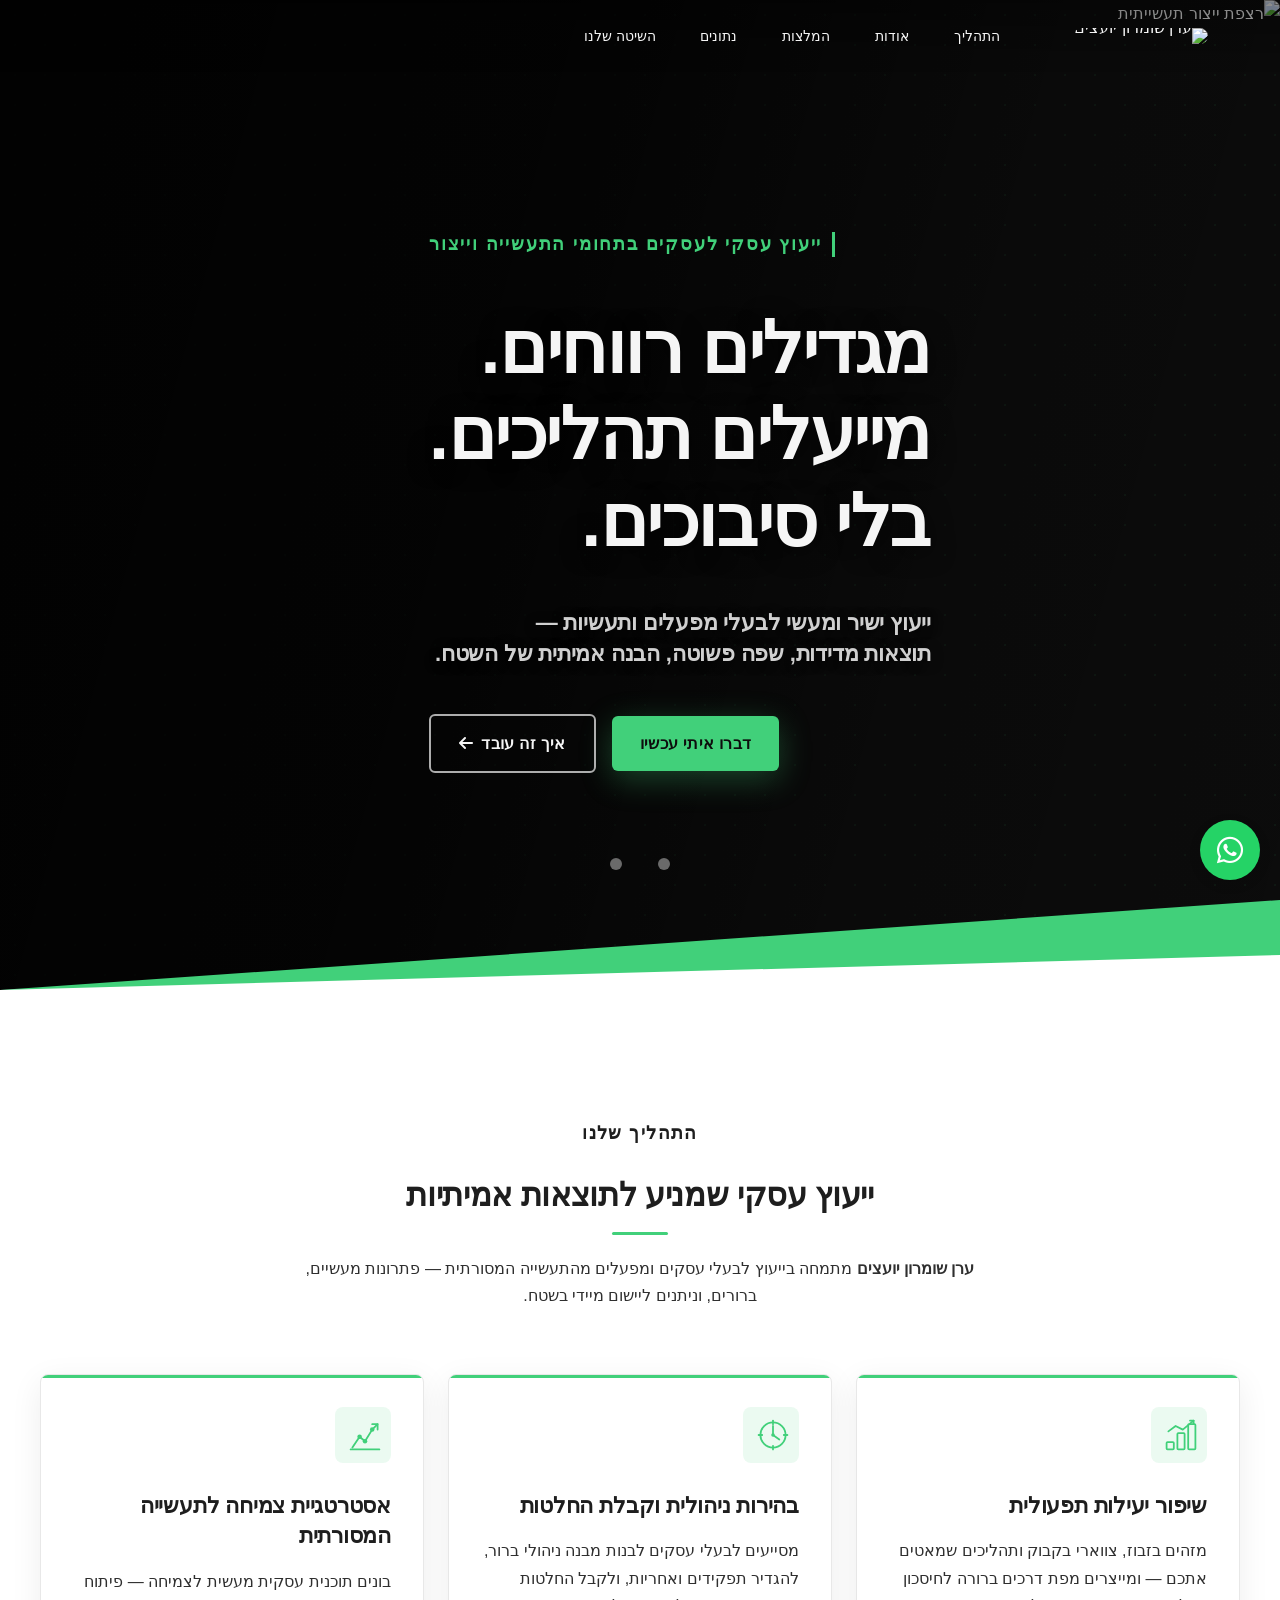
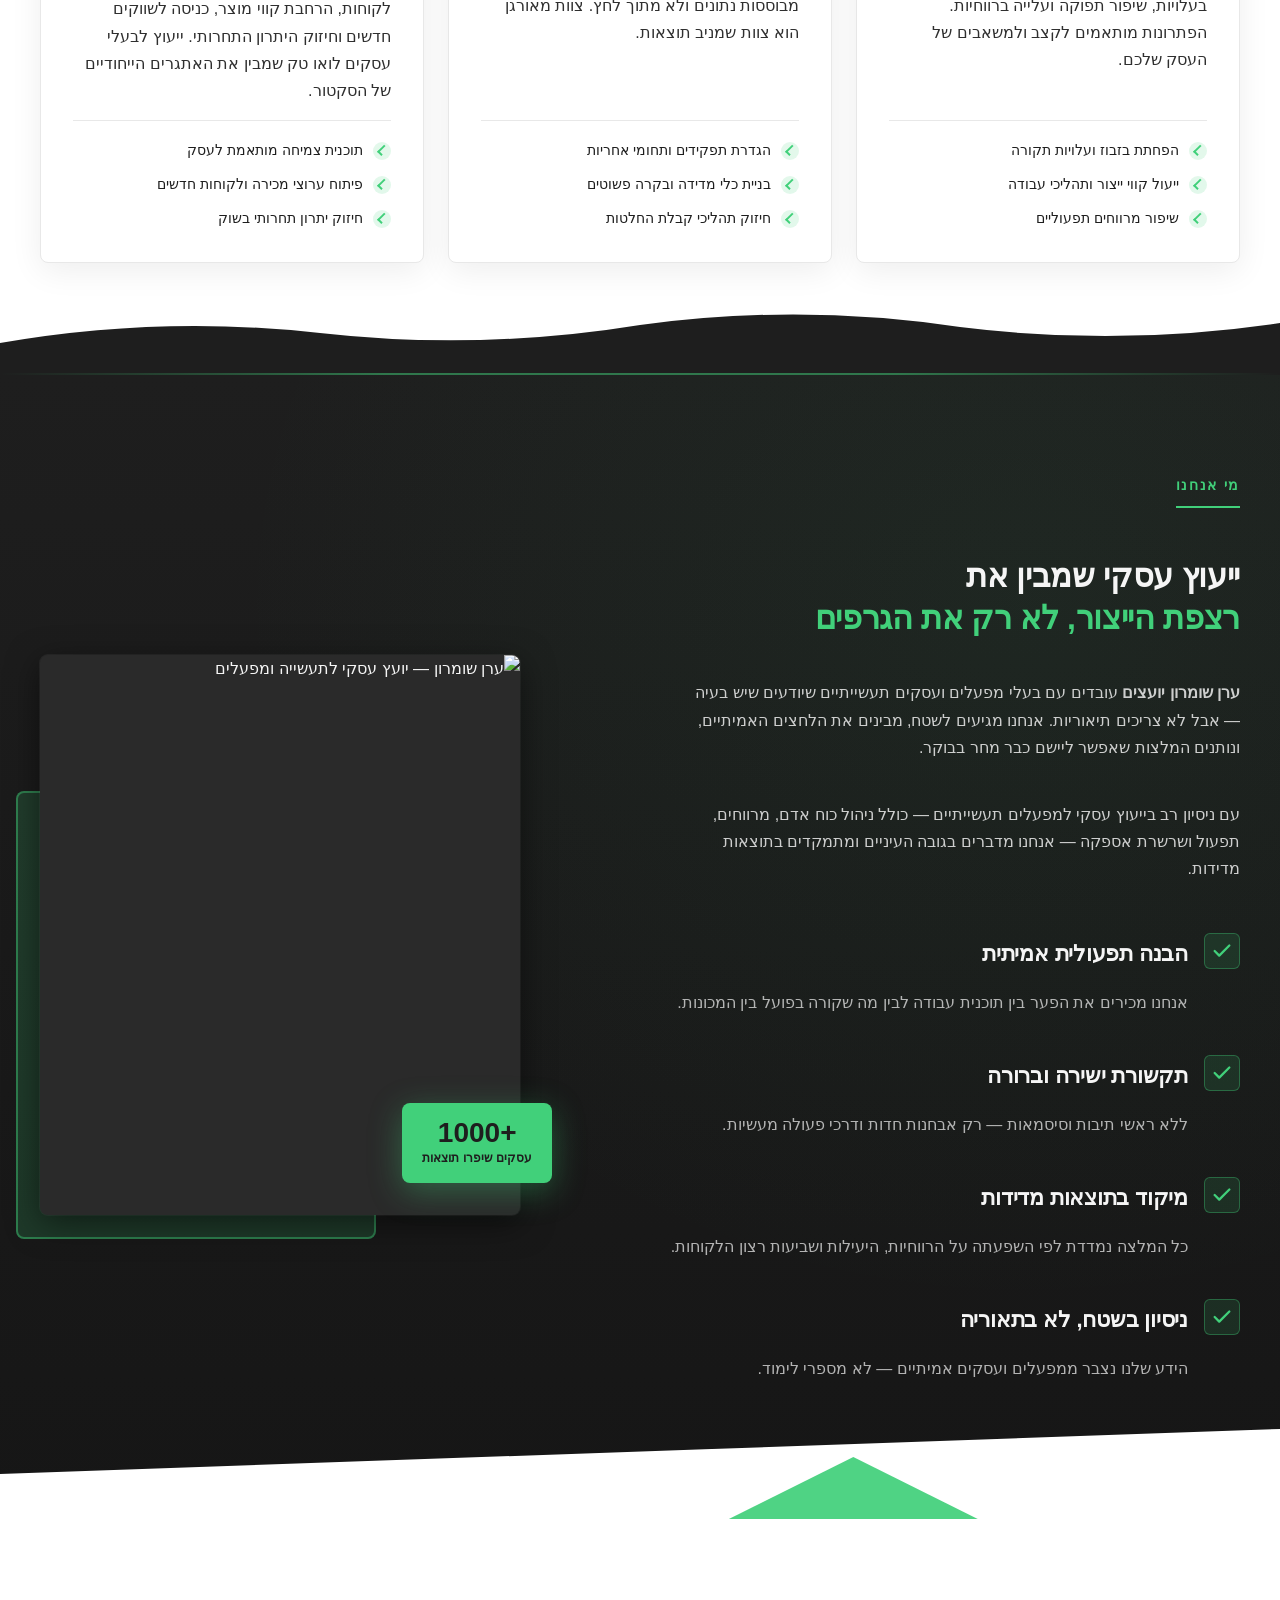
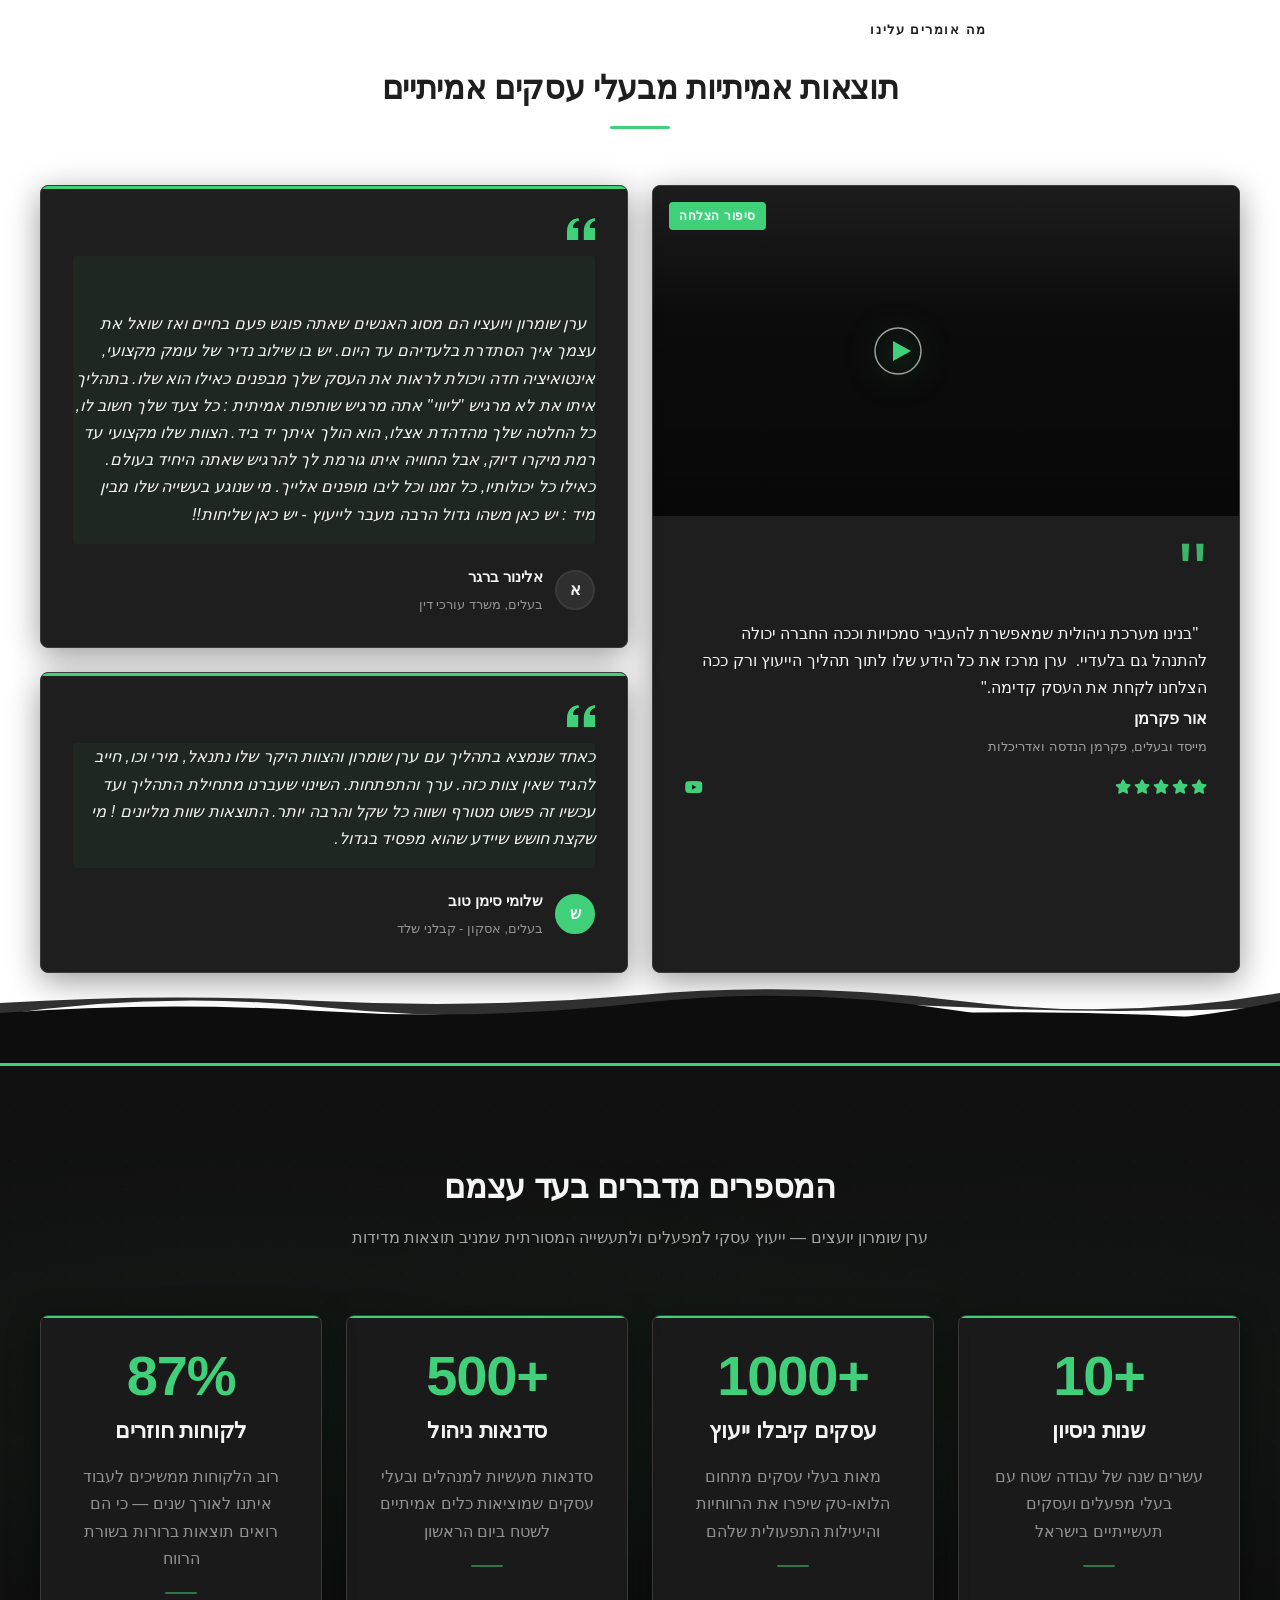
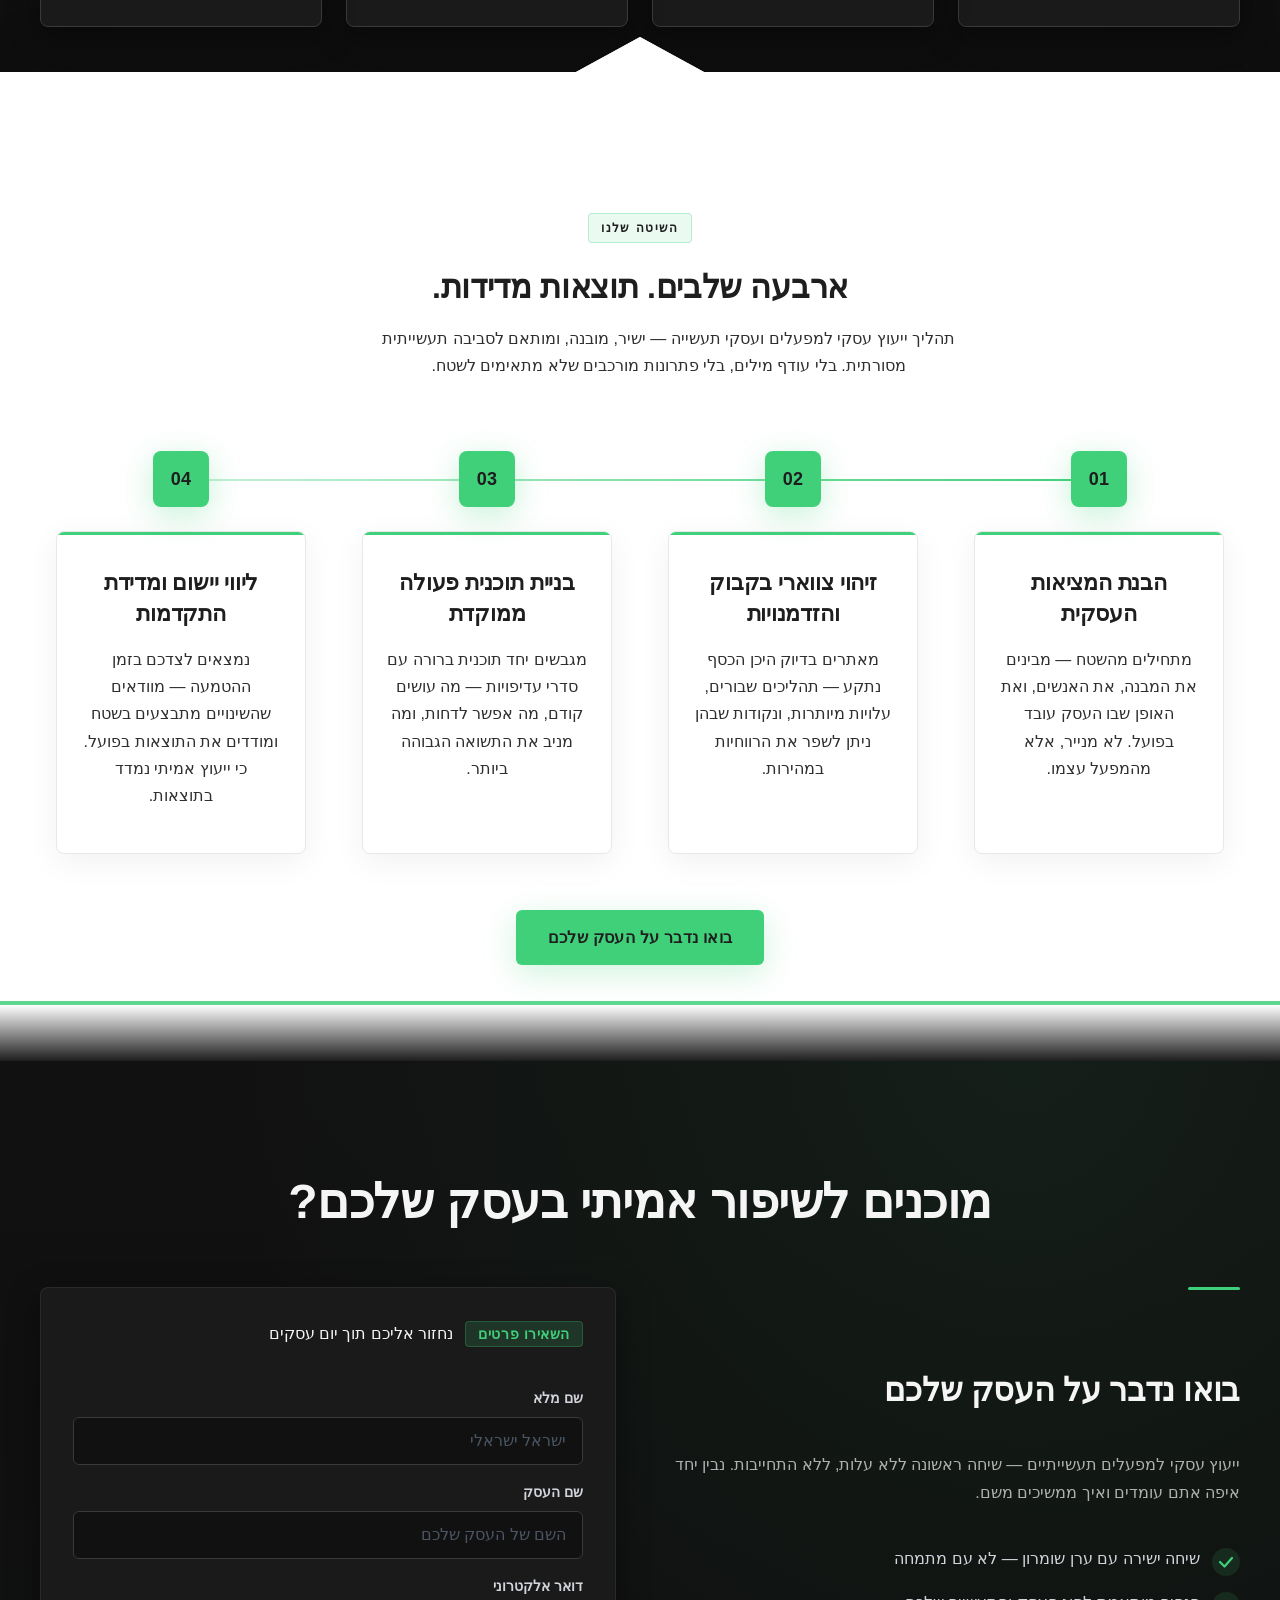
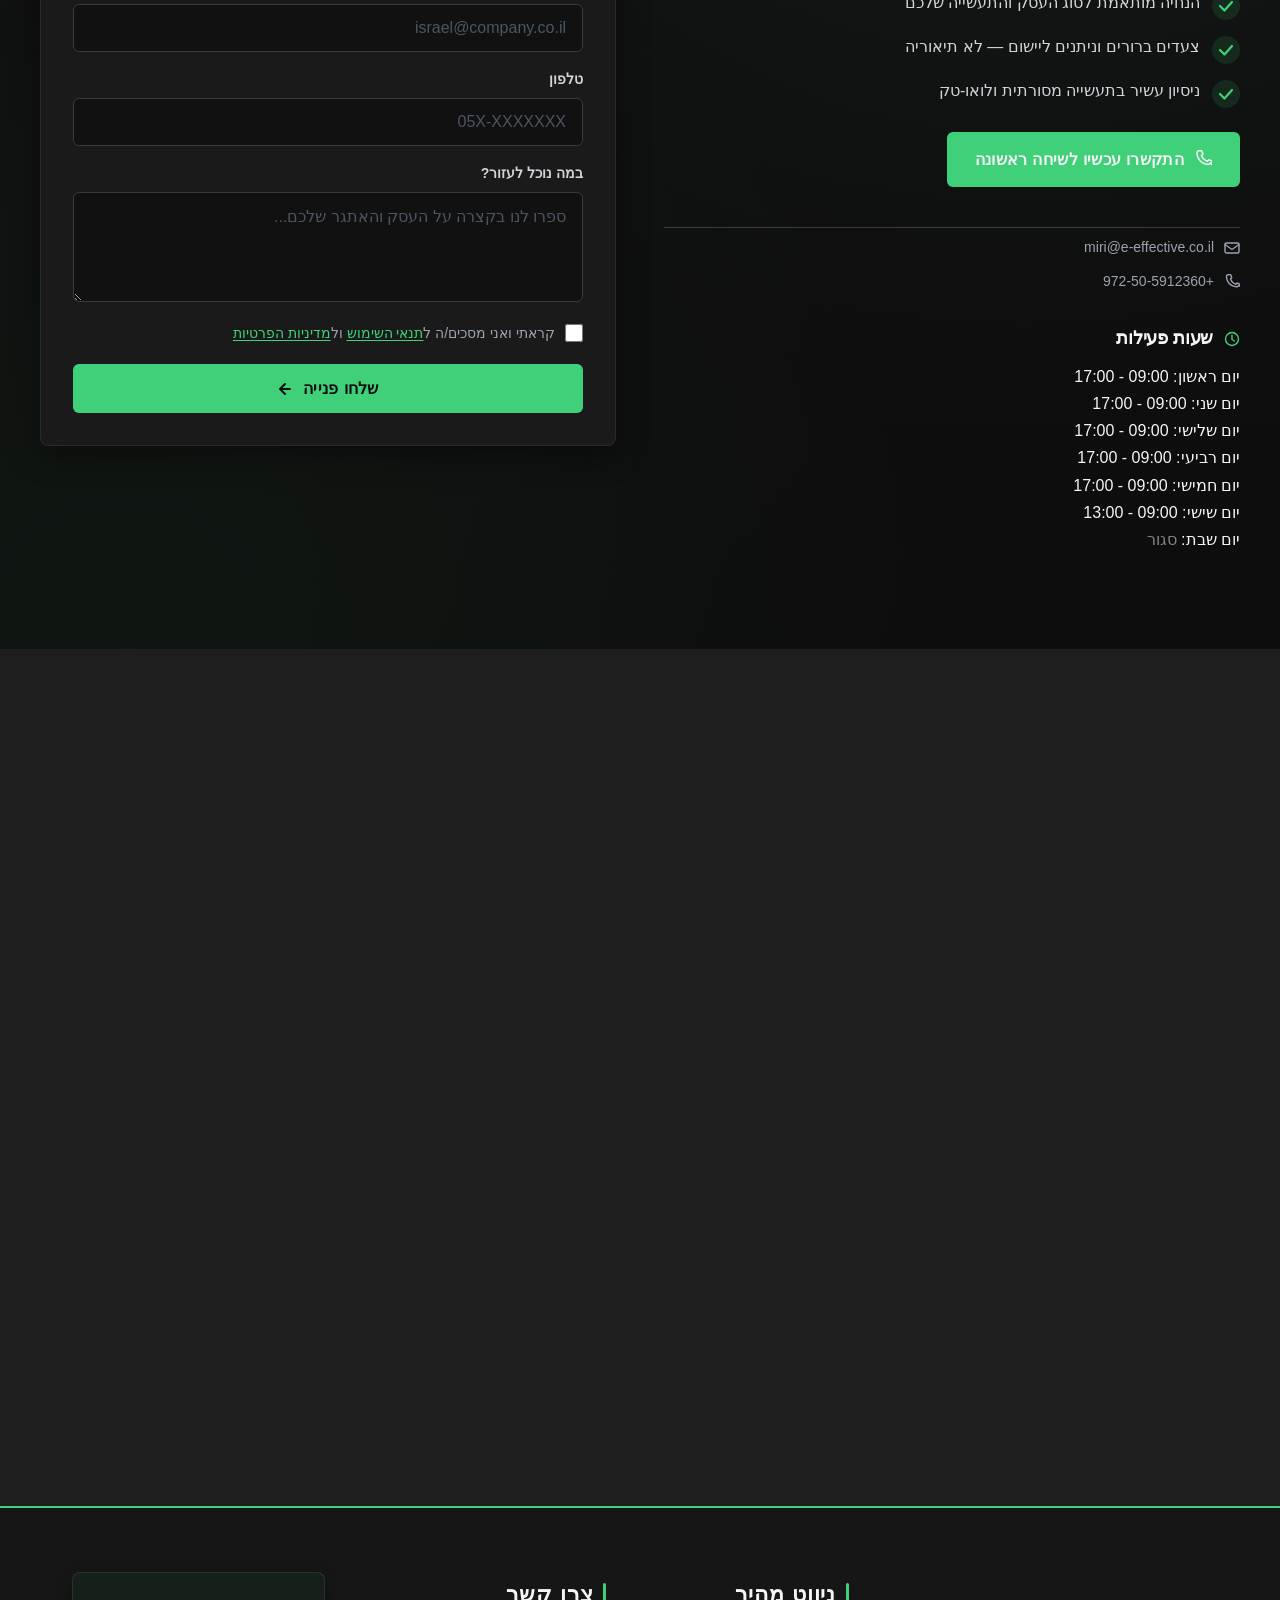
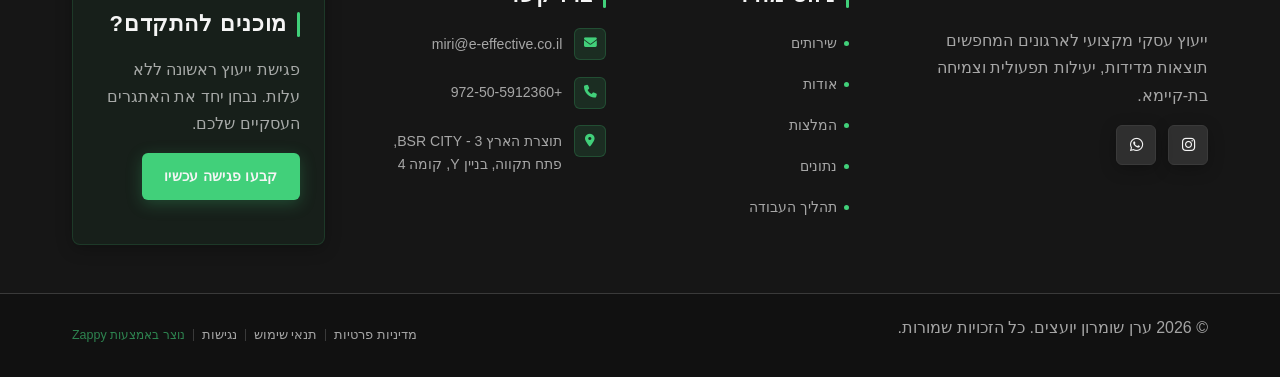
==== commit f40e75d1: "Background sync: Progressive GitHub Sync" ====
--- a/index.html
+++ b/index.html
@@ -1483,6 +1483,10 @@
     </div>
   </div>
 </section>
+
+<section class="zappy-block-section" data-zappy-block="1" data-zappy-block-id="blk_6c72c2ac7eac" data-zappy-block-title="מחשבון שעות ייעוץ" data-zappy-block-html="[base64]" data-zappy-block-css="[base64]" data-zappy-block-js="[base64]" data-zappy-block-doc="[base64]"><iframe class="zappy-block-frame" data-zappy-block-frame="blk_6c72c2ac7eac" title="מחשבון שעות ייעוץ" loading="lazy" sandbox="allow-scripts" referrerpolicy="no-referrer" style="width:100%;border:0;display:block;min-height:120px;overflow:hidden;"></iframe></section>
+
+
   </main>
   
   <footer class="site-footer" dir="rtl">
--- a/styles.css
+++ b/styles.css
@@ -5836,6 +5836,75 @@
   margin-inline-start: auto !important;
   margin-inline-end: 0 !important;
 }
+
+.index-hero-section .hero-carousel-bg {
+  position: absolute !important;
+  top: 0 !important;
+  left: 0 !important;
+  width: 100% !important;
+  height: 100% !important;
+  object-fit: cover !important;
+  object-position: center !important;
+  z-index: 0 !important;
+  opacity: 0 !important;
+  transition: opacity 1s ease-in-out !important;
+  pointer-events: none !important;
+  display: block !important;
+}
+
+.index-hero-section .hero-carousel-bg.active {
+  opacity: 1 !important;
+  z-index: 1 !important;
+}
+
+.index-hero-section .hero-carousel-dots {
+  position: absolute !important;
+  bottom: 120px !important;
+  left: 50% !important;
+  transform: translateX(-50%) !important;
+  display: flex !important;
+  gap: 12px !important;
+  z-index: 10 !important;
+}
+
+.index-hero-section .hero-carousel-dot {
+  width: 12px !important;
+  height: 12px !important;
+  border-radius: 50% !important;
+  background: rgba(255, 255, 255, 0.4) !important;
+  cursor: pointer !important;
+  transition: background 0.3s ease, transform 0.3s ease !important;
+}
+
+.index-hero-section .hero-carousel-dot.active {
+  background: var(--primary-color) !important;
+  transform: scale(1.3) !important;
+}
+
+@media (max-width: 768px) {
+.index-hero-section .hero-carousel-dots {
+  bottom: 90px !important;
+}
+}
+/* zappy-self-heal */
+.index-hero-section .hero-carousel-bg { top: 0 !important; }
+.index-hero-section .hero-carousel-bg { left: 0 !important; }
+.index-hero-section .hero-carousel-bg { width: 100% !important; }
+.index-hero-section .hero-carousel-bg { height: 100% !important; }
+.index-hero-section .hero-carousel-dots { bottom: 120px !important; }
+.index-hero-section .hero-carousel-dots { left: 50% !important; }
+.index-hero-section .hero-carousel-dots { transform: translateX(-50%) !important; }
+.index-hero-section .hero-carousel-dot { background: rgba(255, 255, 255, 0.4) !important; }
+
+/* zappy-self-heal */
+html body .index-hero-section .hero-carousel-bg { top: 0 !important; }
+html body .index-hero-section .hero-carousel-bg { left: 0 !important; }
+html body .index-hero-section .hero-carousel-bg { width: 100% !important; }
+html body .index-hero-section .hero-carousel-bg { height: 100% !important; }
+html body .index-hero-section .hero-carousel-dots { left: 50% !important; }
+html body .index-hero-section .hero-carousel-dots { transform: translateX(-50%) !important; }
+html body .index-hero-section .hero-carousel-dot { background: rgba(255, 255, 255, 0.4) !important; }
+
 /* mobile-submenu-overflow-fix */
 @media (max-width: 768px) {
   .navbar .sub-menu.mobile-expanded,
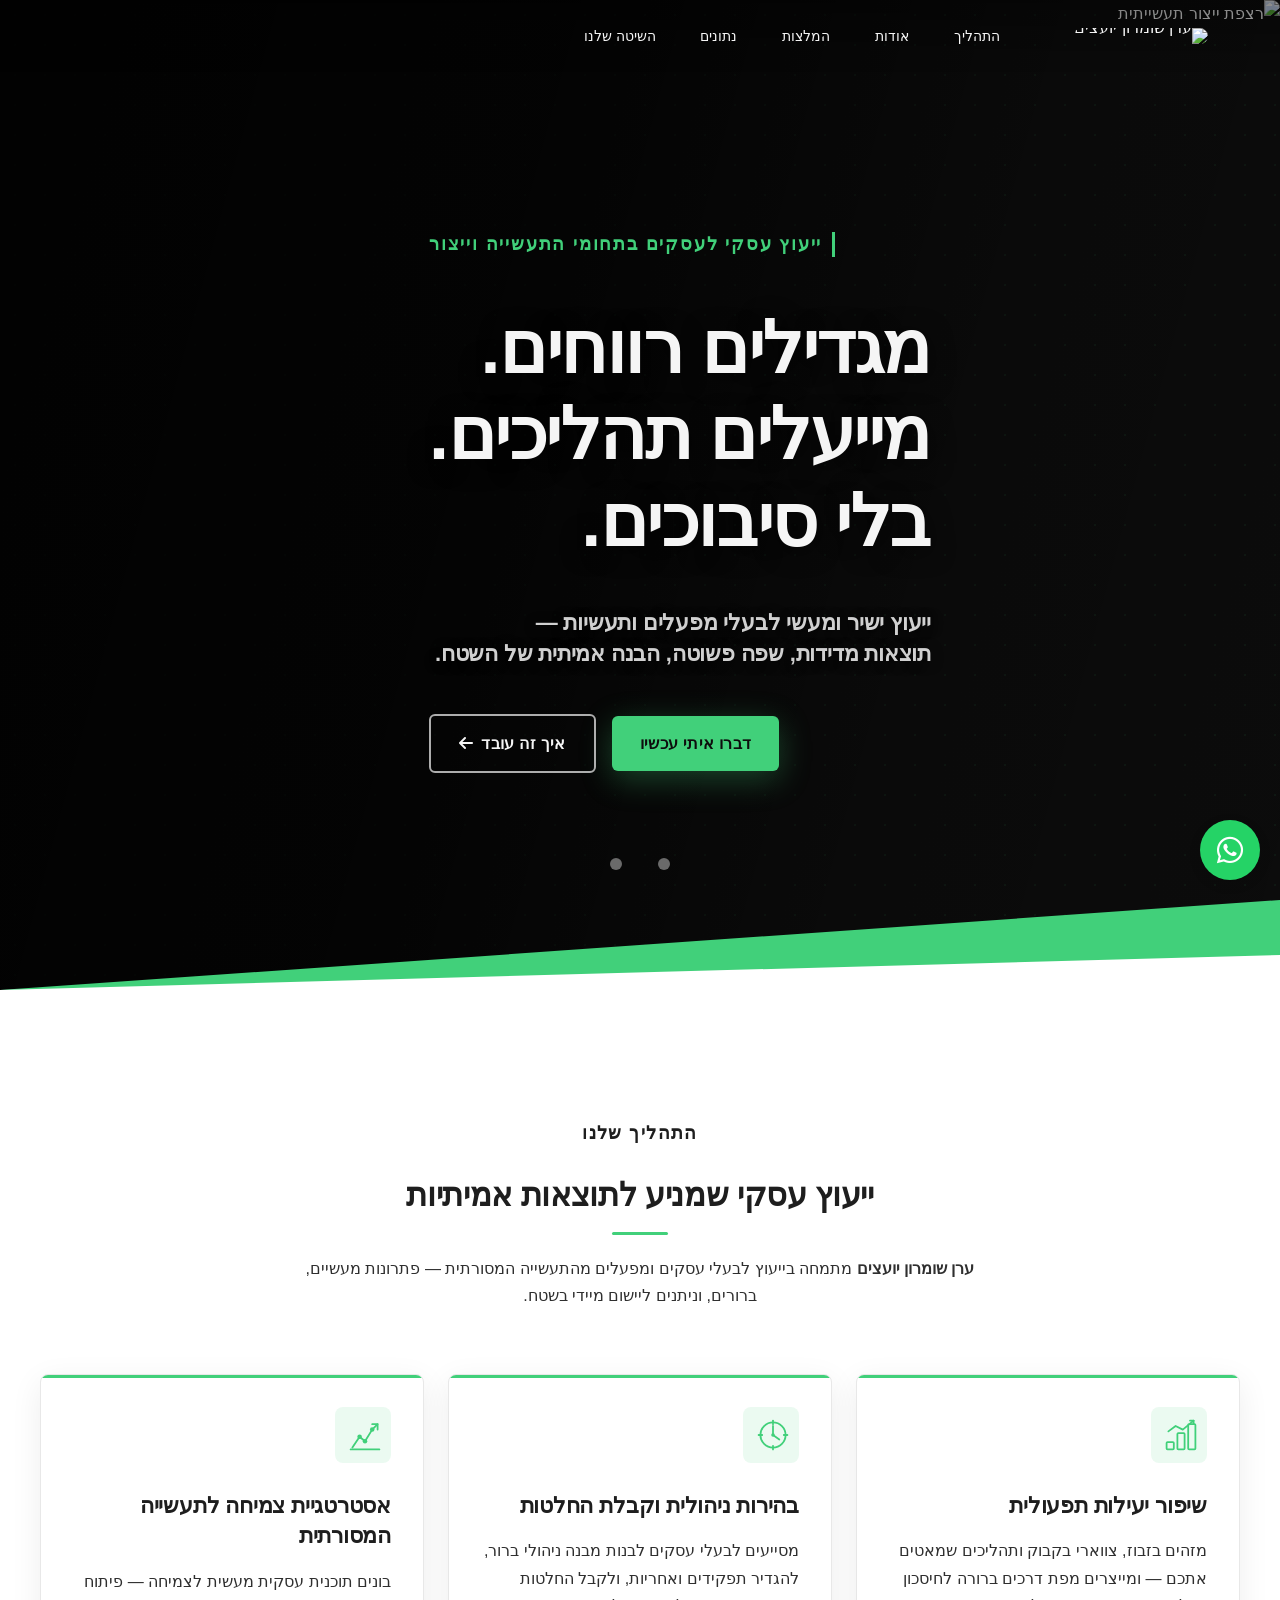
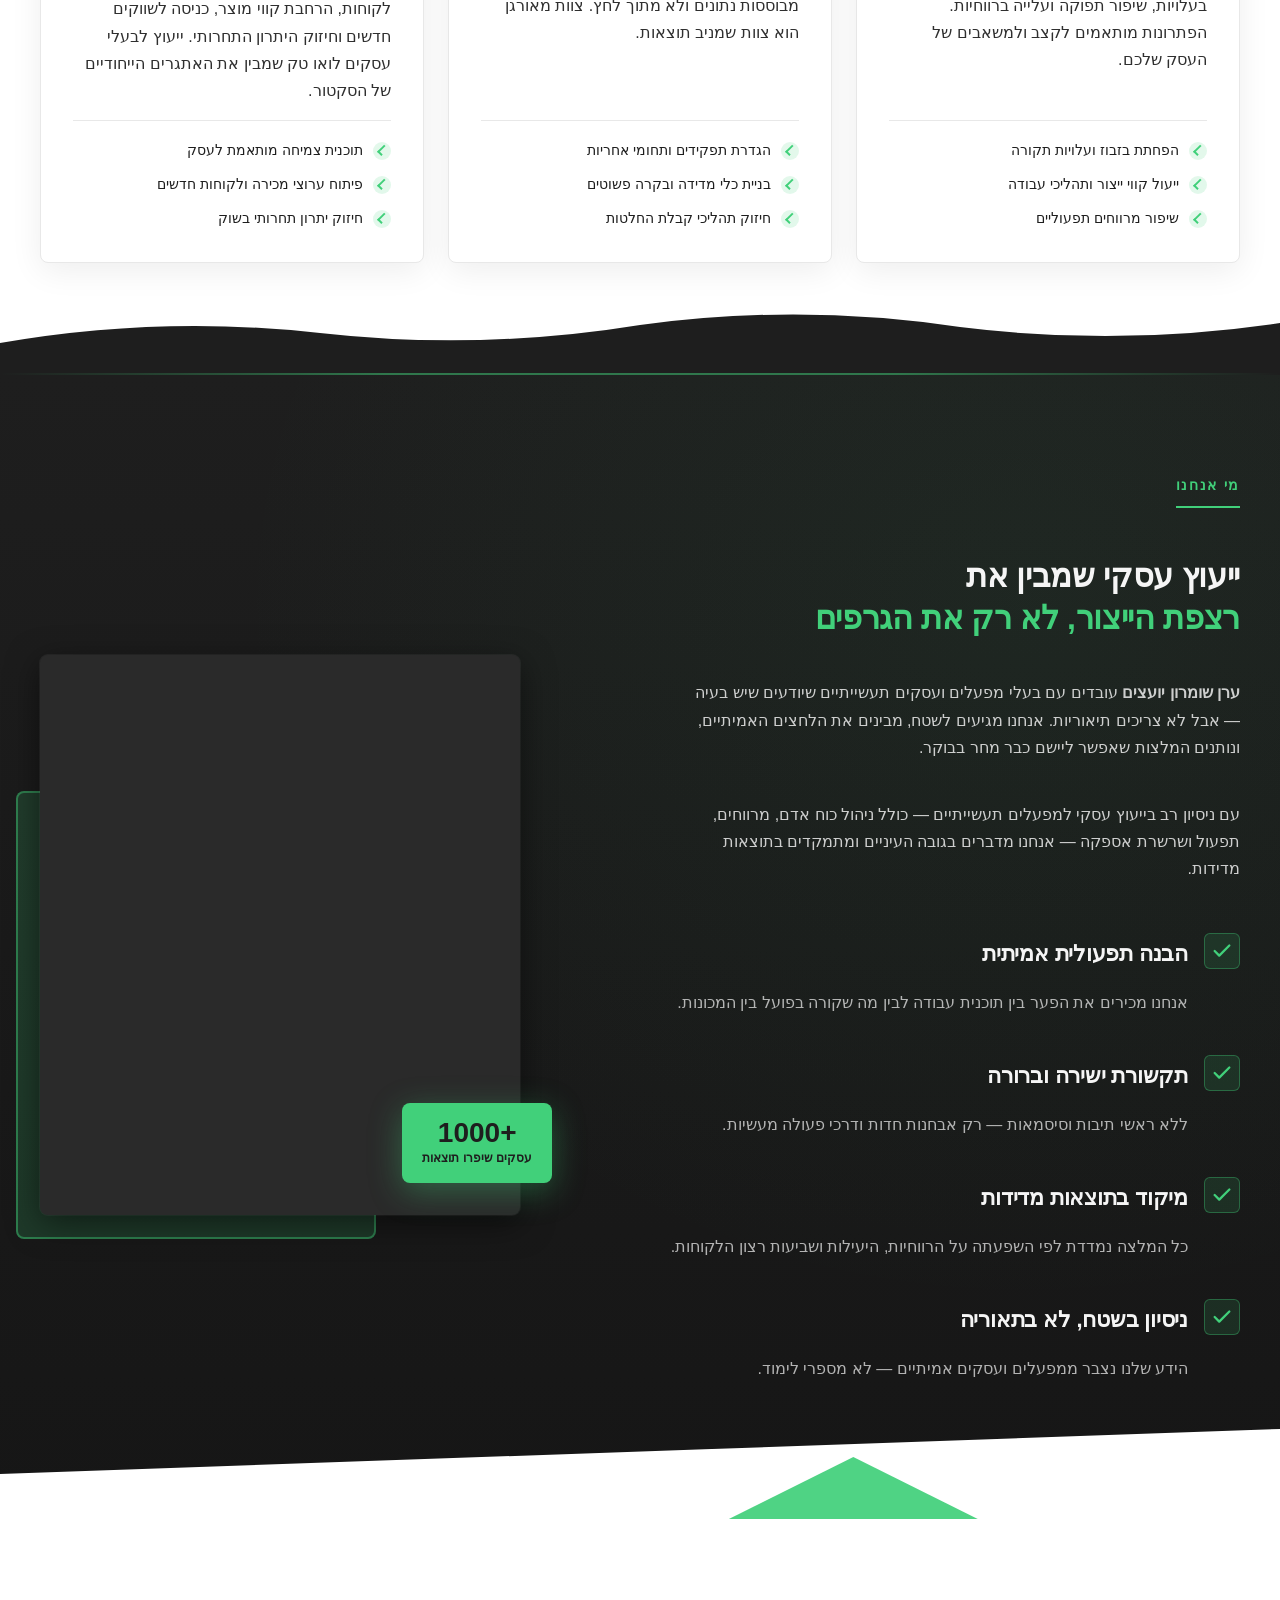
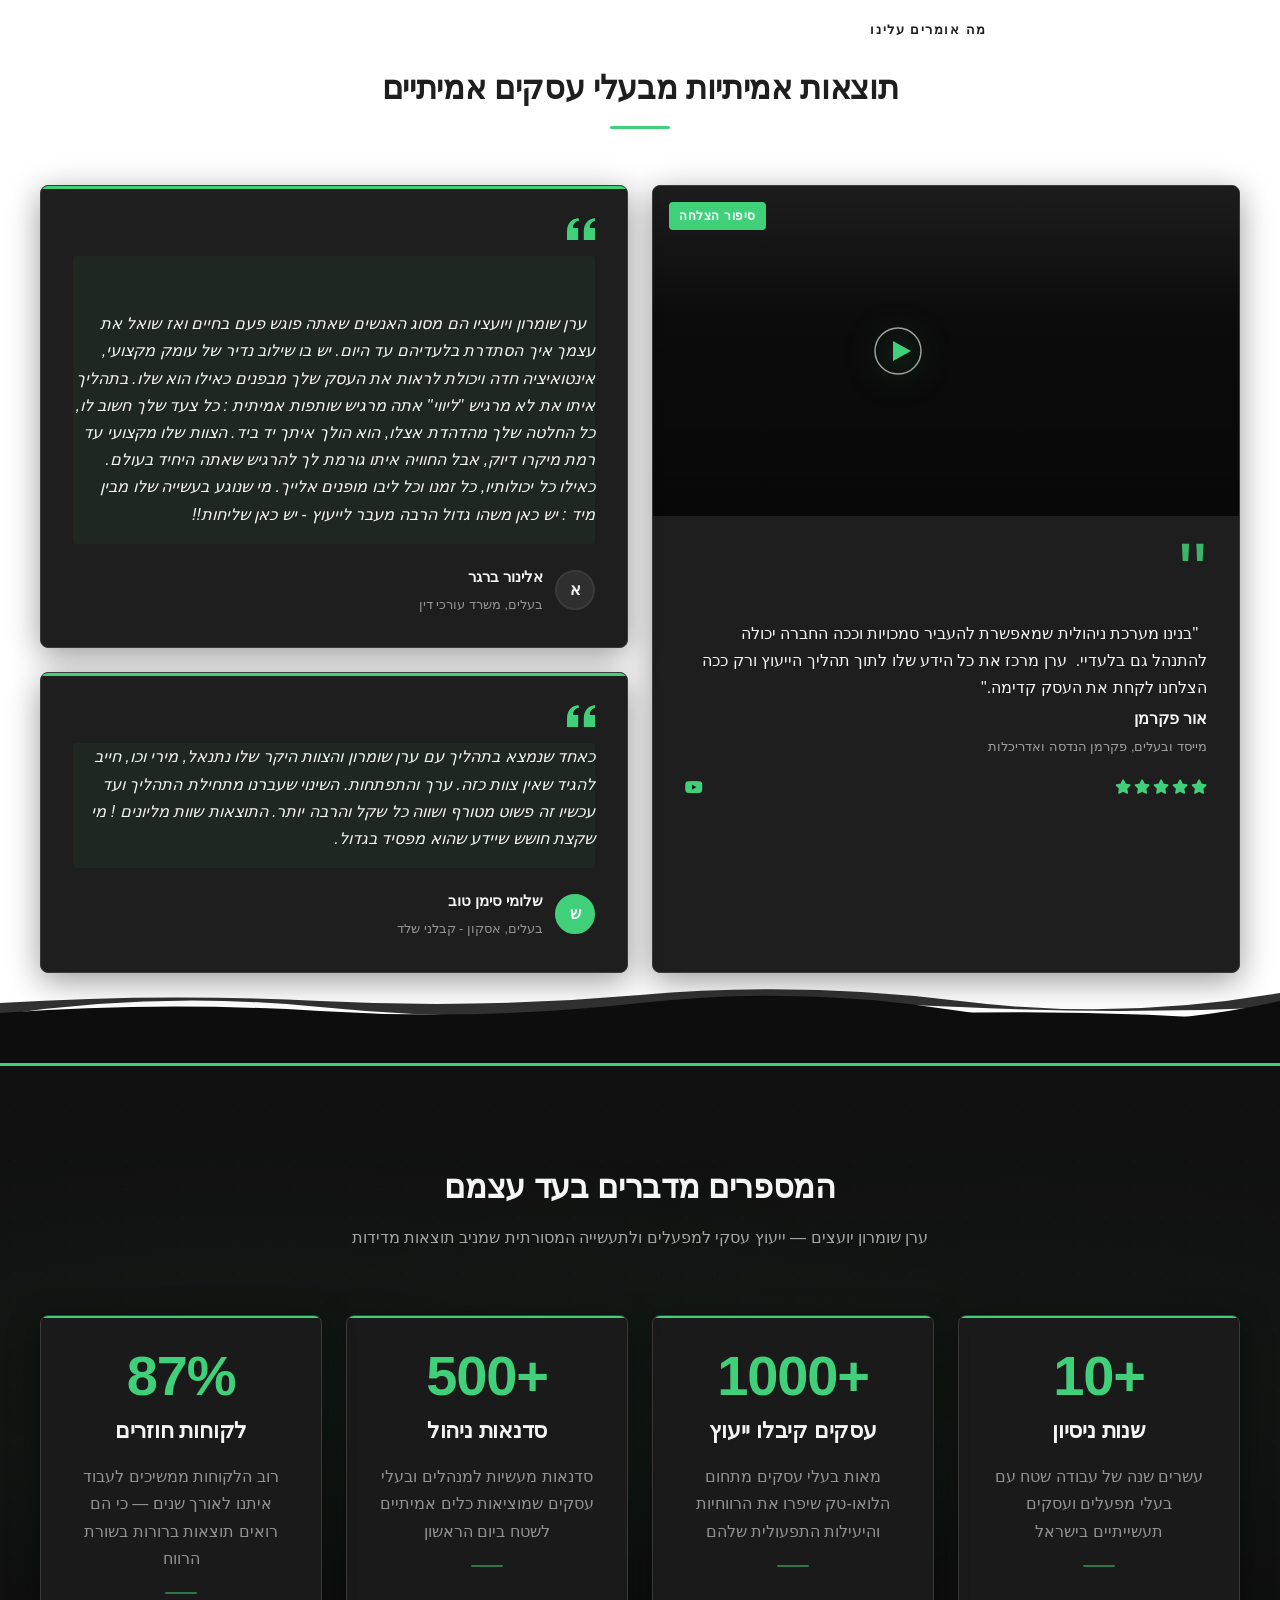
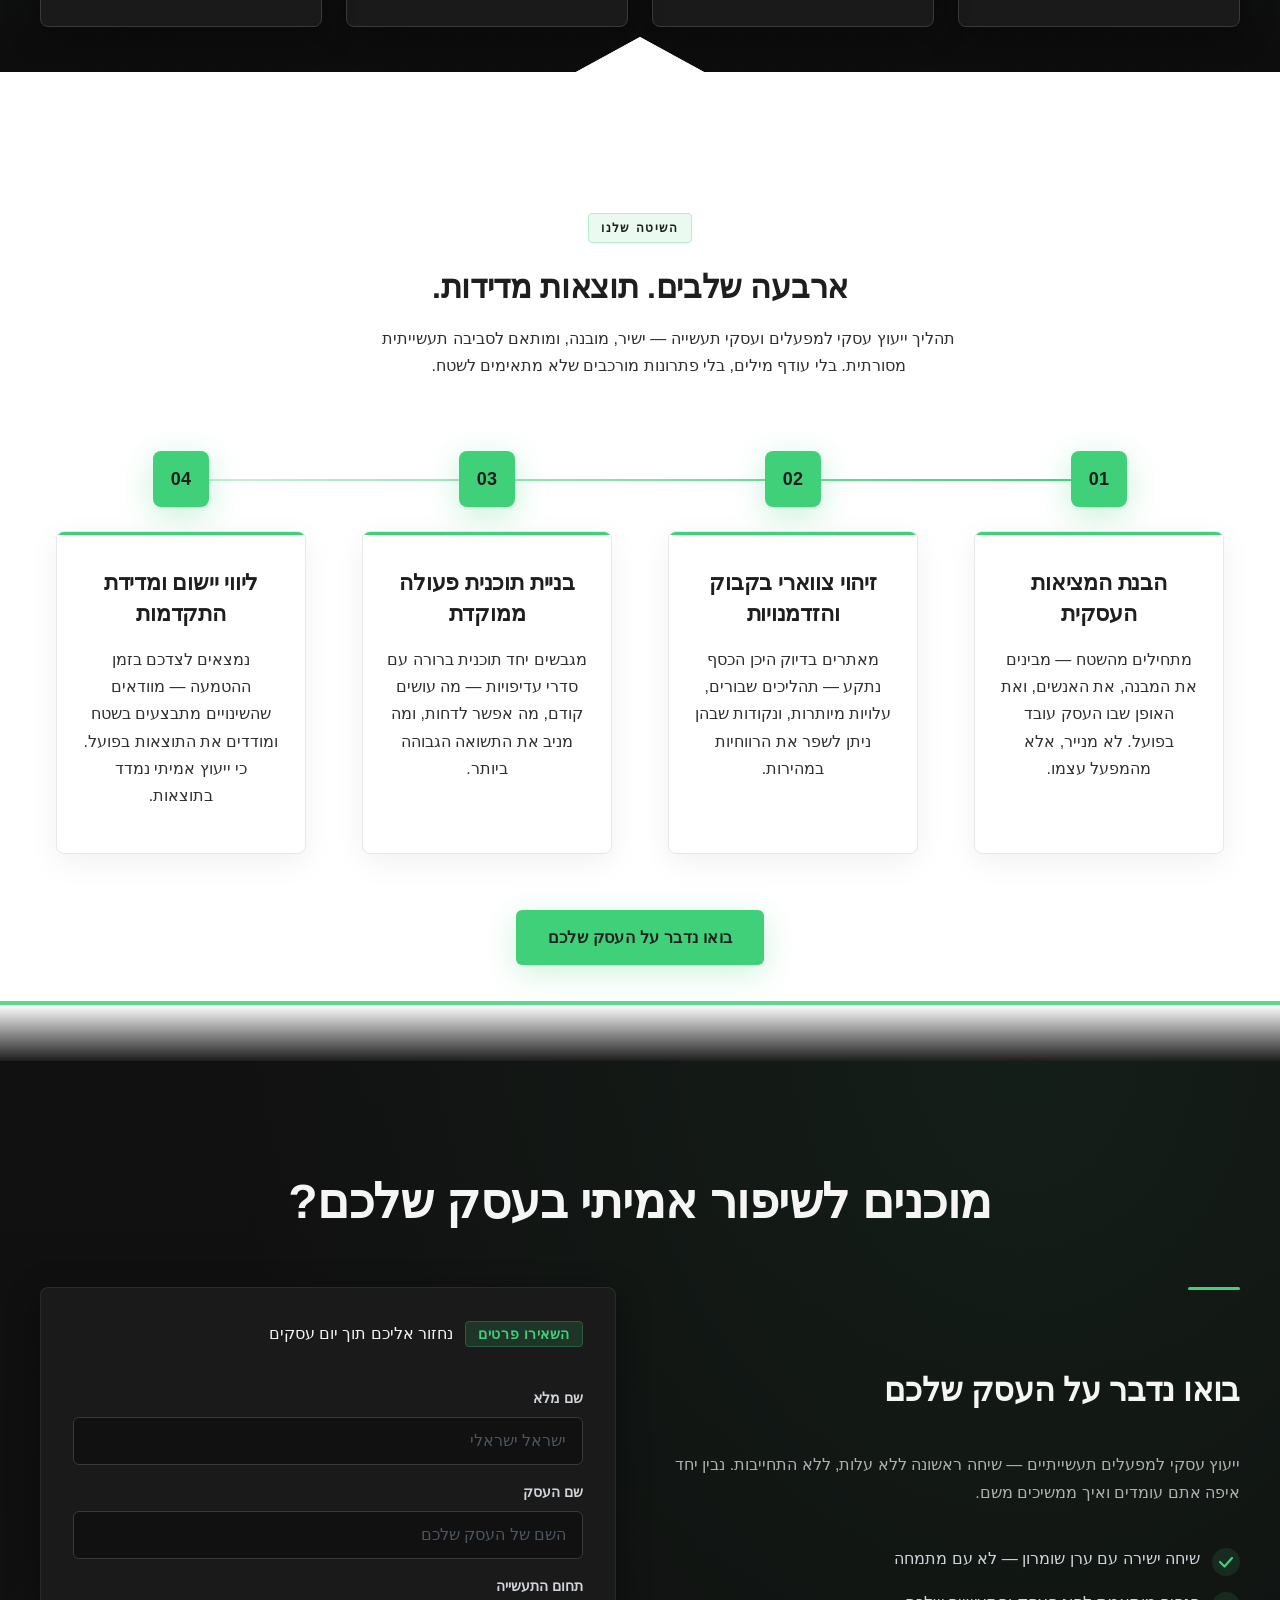
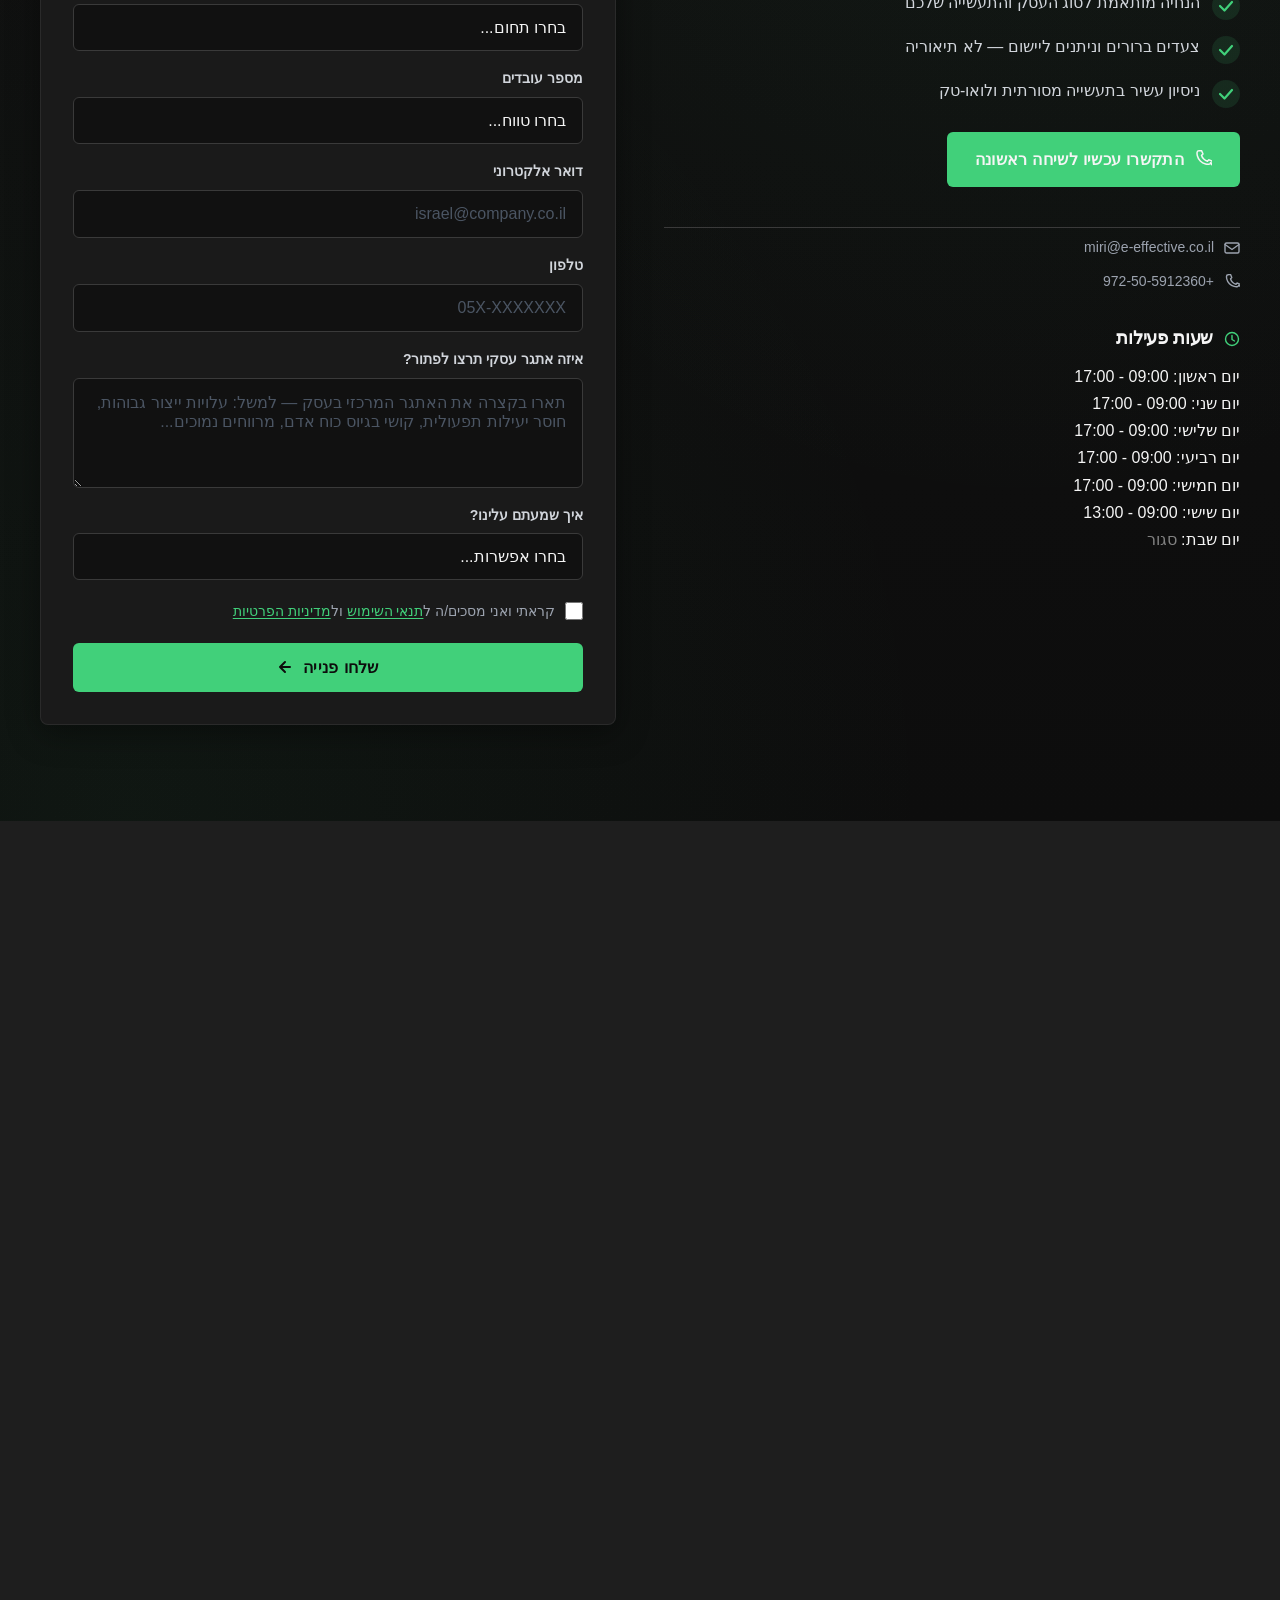
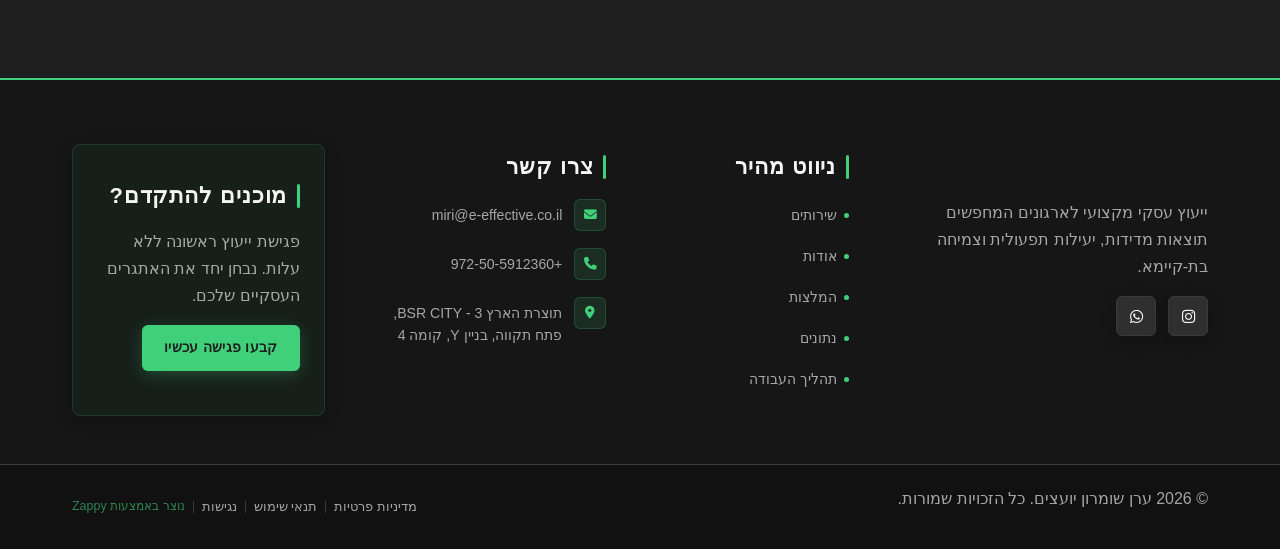
==== commit f0f97823: "Background sync: Progressive GitHub Sync" ====
--- a/index.html
+++ b/index.html
@@ -1457,6 +1457,33 @@
             <input type="text" id="contact-business" name="business" class="index-contact-input" placeholder="השם של העסק שלכם" autocomplete="organization">
           </div>
           <div class="index-contact-field">
+            <label for="contact-industry" class="index-contact-label">תחום התעשייה</label>
+            <select id="contact-industry" name="industry" class="index-contact-input">
+              <option value="" disabled="" selected="">בחרו תחום...</option>
+              <option value="metal">מתכת ועיבוד שבבי</option>
+              <option value="plastics">פלסטיק וגומי</option>
+              <option value="food">מזון ומשקאות</option>
+              <option value="textile">טקסטיל והלבשה</option>
+              <option value="wood">עץ ורהיטים</option>
+              <option value="construction">בנייה וחומרי בניין</option>
+              <option value="electronics">אלקטרוניקה וחשמל</option>
+              <option value="printing">דפוס ואריזות</option>
+              <option value="chemical">כימיה ופרמצבטיקה</option>
+              <option value="other">אחר</option>
+            </select>
+          </div>
+          <div class="index-contact-field">
+            <label for="contact-employees" class="index-contact-label">מספר עובדים</label>
+            <select id="contact-employees" name="employees" class="index-contact-input">
+              <option value="" disabled="" selected="">בחרו טווח...</option>
+              <option value="1-10">1–10 עובדים</option>
+              <option value="11-50">11–50 עובדים</option>
+              <option value="51-150">51–150 עובדים</option>
+              <option value="151-500">151–500 עובדים</option>
+              <option value="500+">500+ עובדים</option>
+            </select>
+          </div>
+          <div class="index-contact-field">
             <label for="contact-email" class="index-contact-label">דואר אלקטרוני</label>
             <input type="email" id="contact-email" name="email" class="index-contact-input" placeholder="israel@company.co.il" required="" autocomplete="email">
           </div>
@@ -1465,8 +1492,21 @@
             <input type="tel" id="contact-phone" name="phone" class="index-contact-input" placeholder="05X-XXXXXXX" required="" autocomplete="tel">
           </div>
           <div class="index-contact-field">
-            <label for="contact-message" class="index-contact-label">במה נוכל לעזור?</label>
-            <textarea id="contact-message" name="message" class="index-contact-input index-contact-textarea" placeholder="ספרו לנו בקצרה על העסק והאתגר שלכם..." rows="4" required=""></textarea>
+            <label for="contact-message" class="index-contact-label">איזה אתגר עסקי תרצו לפתור?</label>
+            <textarea id="contact-message" name="message" class="index-contact-input index-contact-textarea" placeholder="תארו בקצרה את האתגר המרכזי בעסק — למשל: עלויות ייצור גבוהות, חוסר יעילות תפעולית, קושי בגיוס כוח אדם, מרווחים נמוכים..." rows="4" required=""></textarea>
+          </div>
+          <div class="index-contact-field">
+            <label for="contact-source" class="index-contact-label">איך שמעתם עלינו?</label>
+            <select id="contact-source" name="source" class="index-contact-input">
+              <option value="" disabled="" selected="">בחרו אפשרות...</option>
+              <option value="google">חיפוש בגוגל</option>
+              <option value="recommendation">המלצה של לקוח / קולגה</option>
+              <option value="social">רשתות חברתיות (פייסבוק, אינסטגרם, יוטיוב)</option>
+              <option value="whatsapp">וואטסאפ</option>
+              <option value="conference">כנס / אירוע מקצועי</option>
+              <option value="article">כתבה או פרסום</option>
+              <option value="other">אחר</option>
+            </select>
           </div>
           <div class="privacy-consent">
             <label class="privacy-consent-label">
--- a/styles.css
+++ b/styles.css
@@ -6108,7 +6108,7 @@
   section[data-hero-type*="fullscreen"] {
     height: auto !important;
     min-height: 100svh !important;
-    padding: 0 0 90px 0 !important;
+    padding: 0 clamp(1rem, 5vw, 1.5rem) 90px !important;
   }
   section[data-hero-type*="fullscreen"] > [class*="-container"]:not([class*="bg"]):not([class*="scrim"]):not([class*="divider"]),
   section[data-hero-type*="fullscreen"] > .container {
@@ -6529,7 +6529,7 @@
   section[data-hero-type*="fullscreen"] {
     height: auto !important;
     min-height: 100svh !important;
-    padding: 0 0 90px 0 !important;
+    padding: 0 clamp(1rem, 5vw, 1.5rem) 90px !important;
   }
   section[data-hero-type*="fullscreen"] > [class*="-container"]:not([class*="bg"]):not([class*="scrim"]):not([class*="divider"]),
   section[data-hero-type*="fullscreen"] > .container {
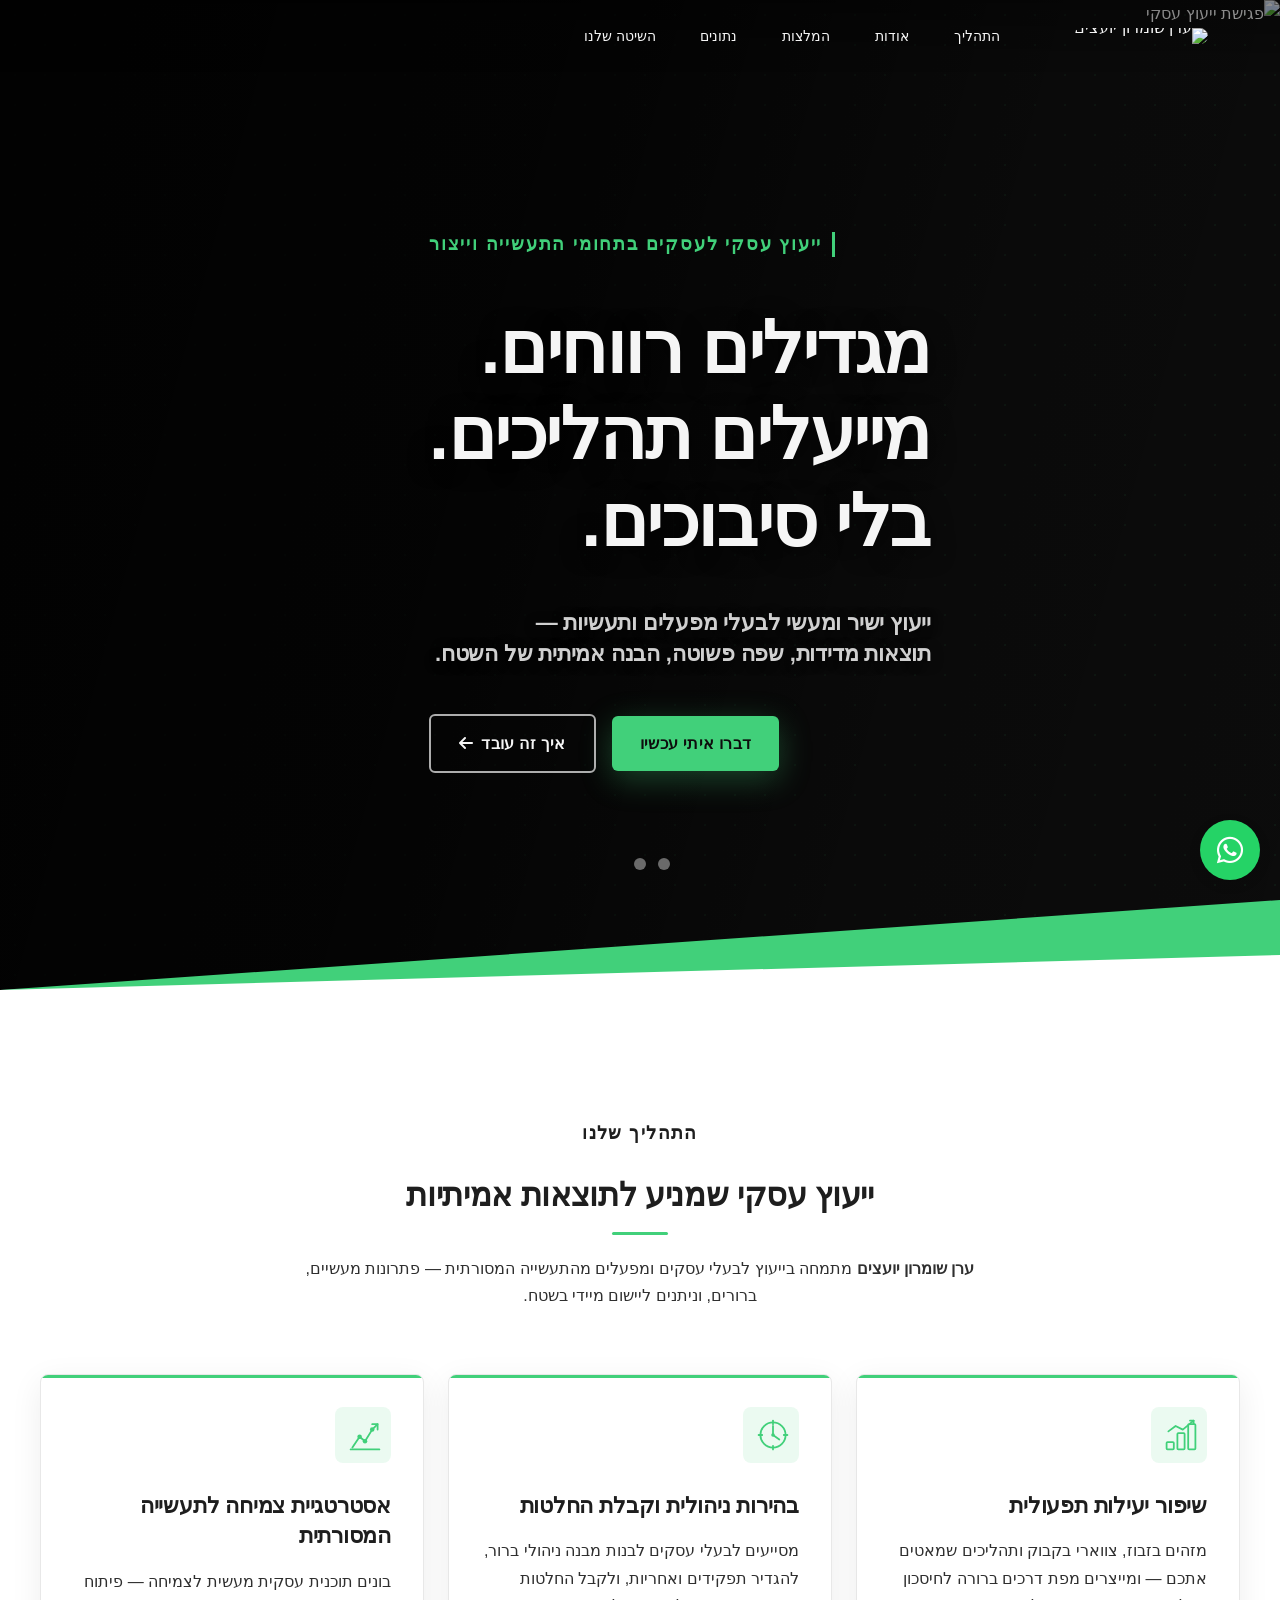
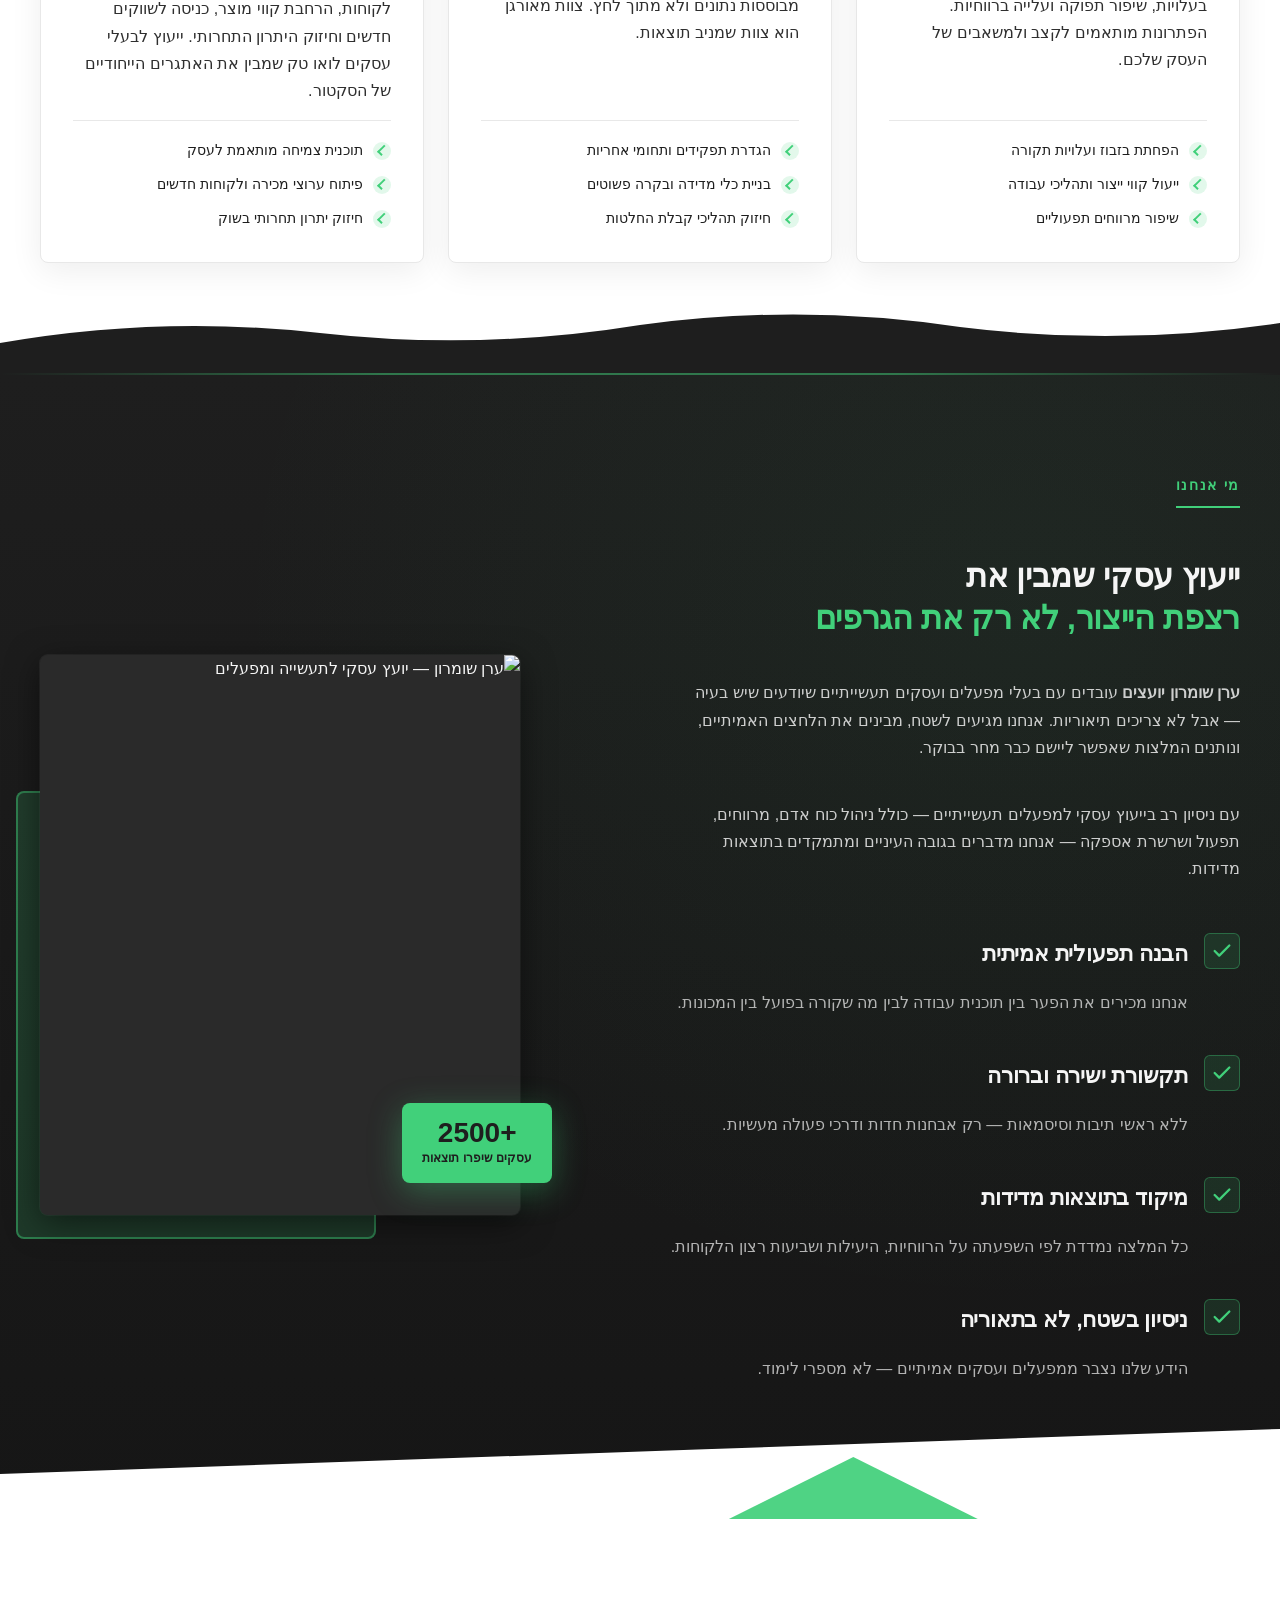
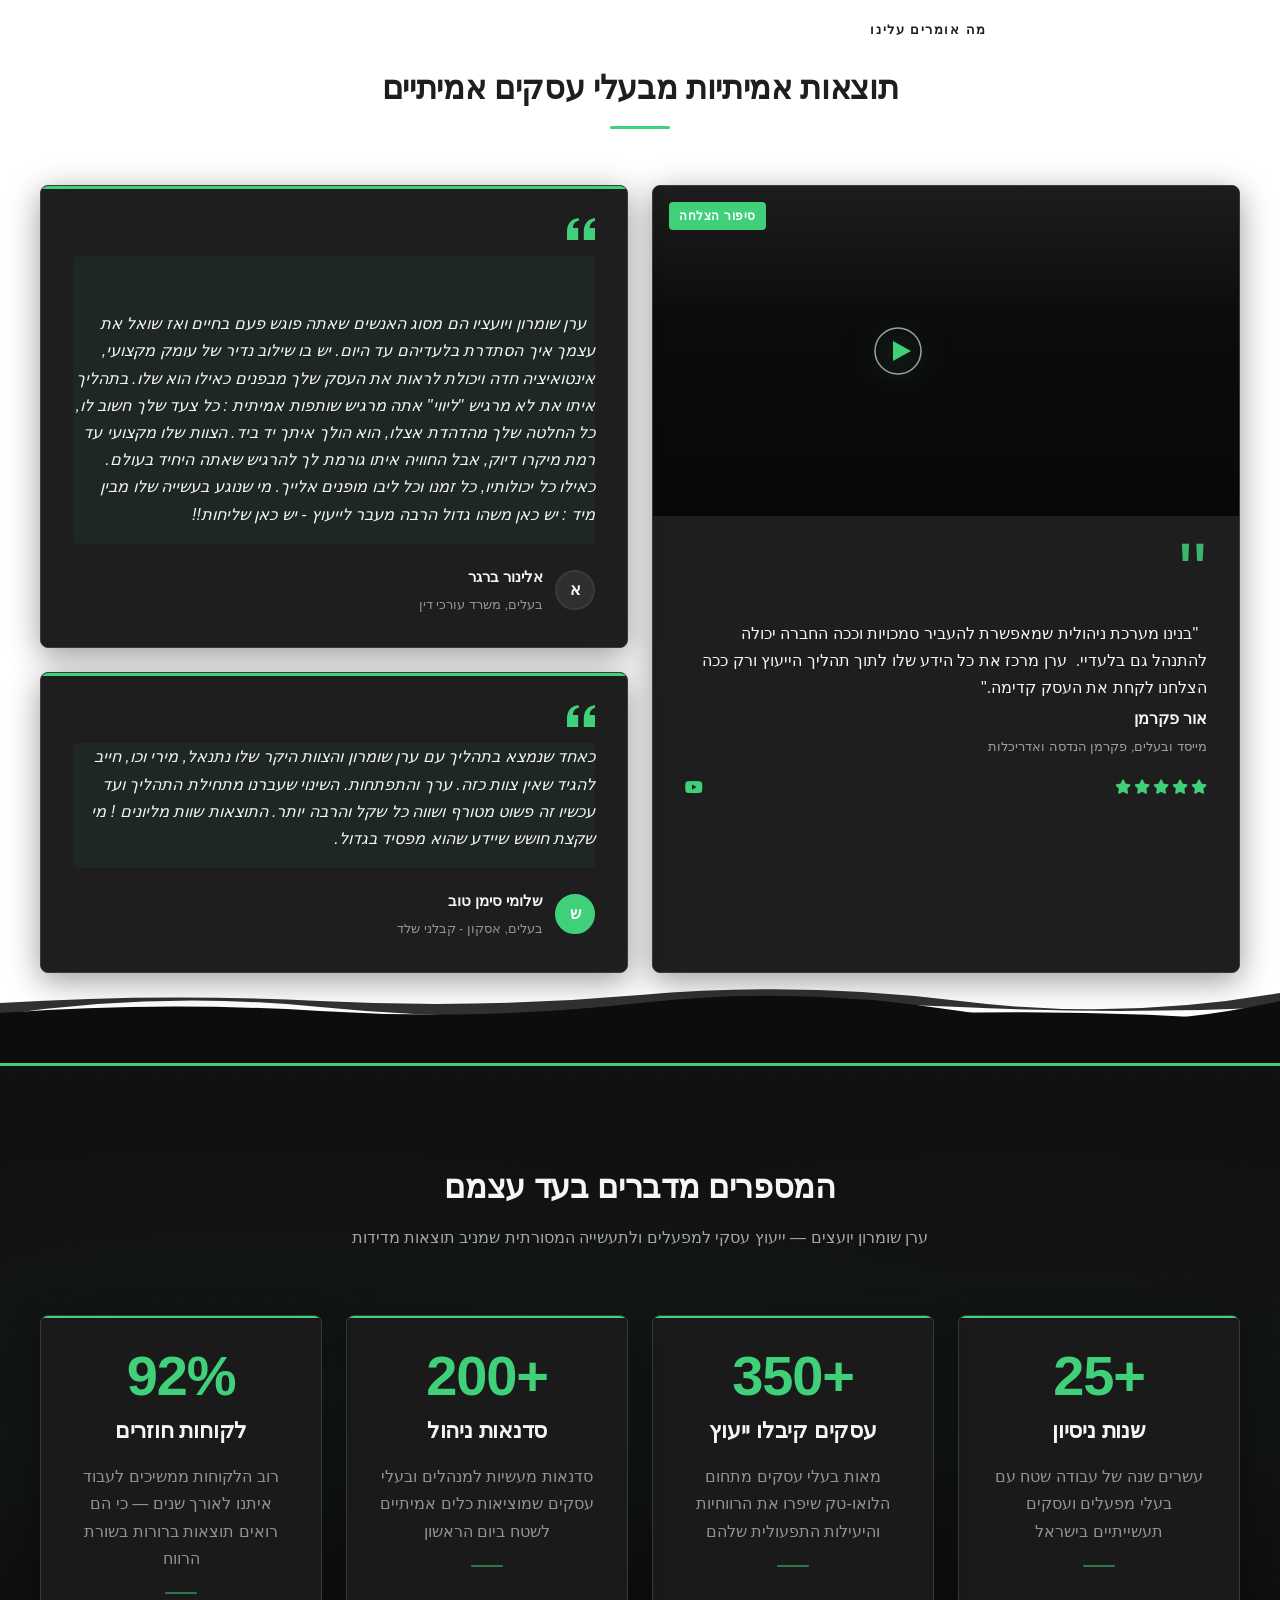
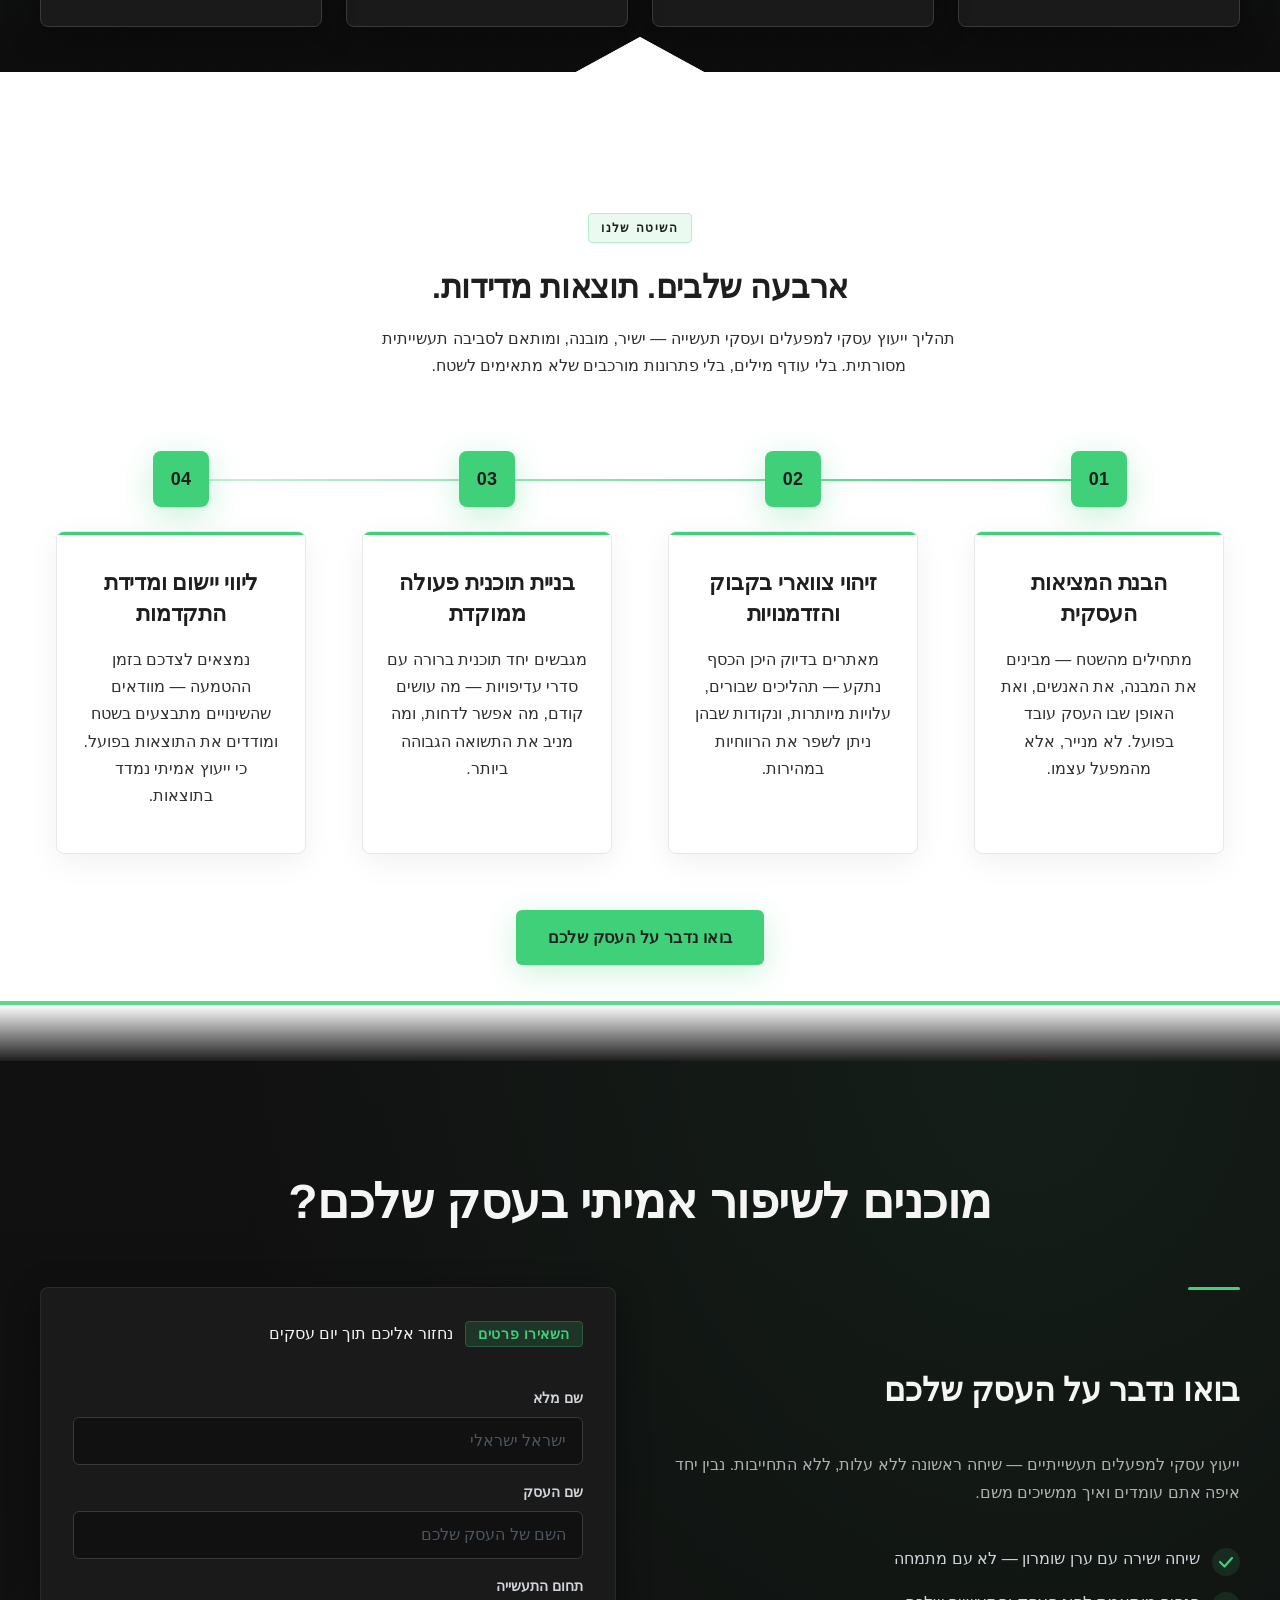
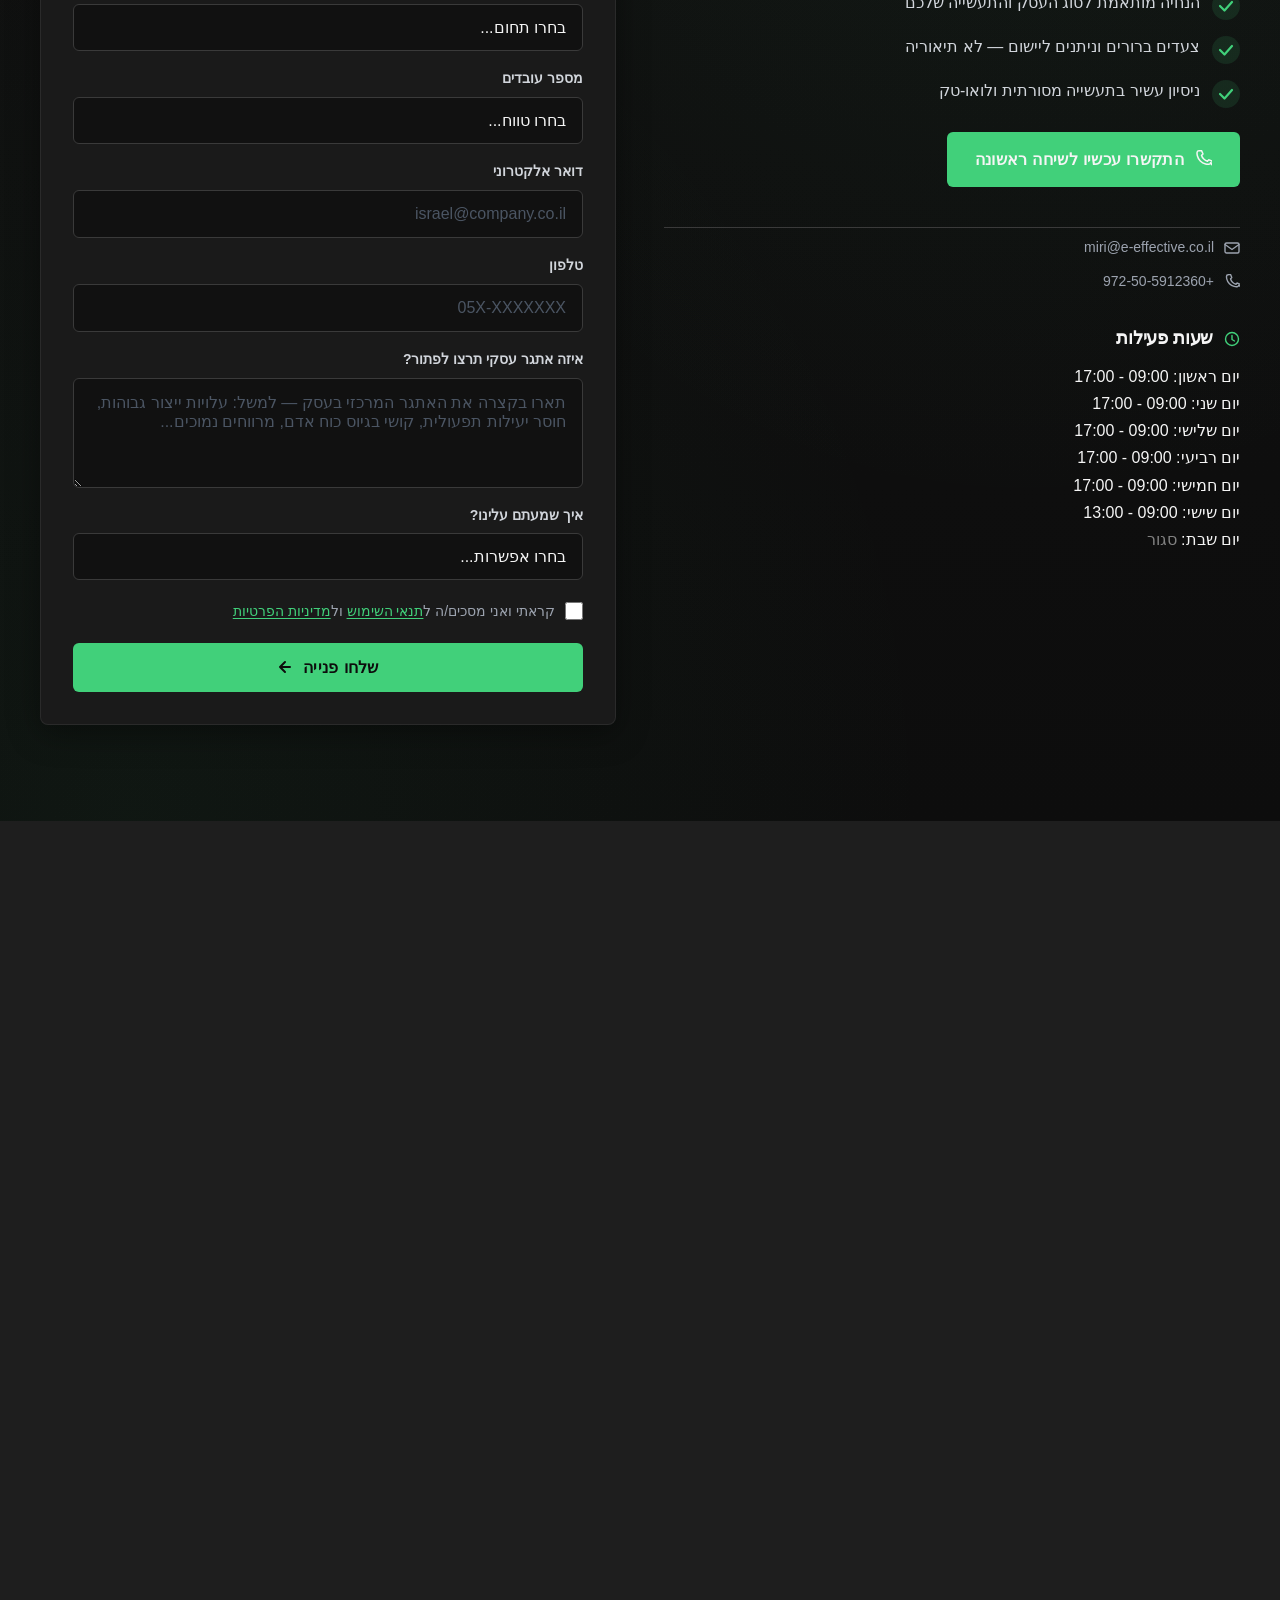
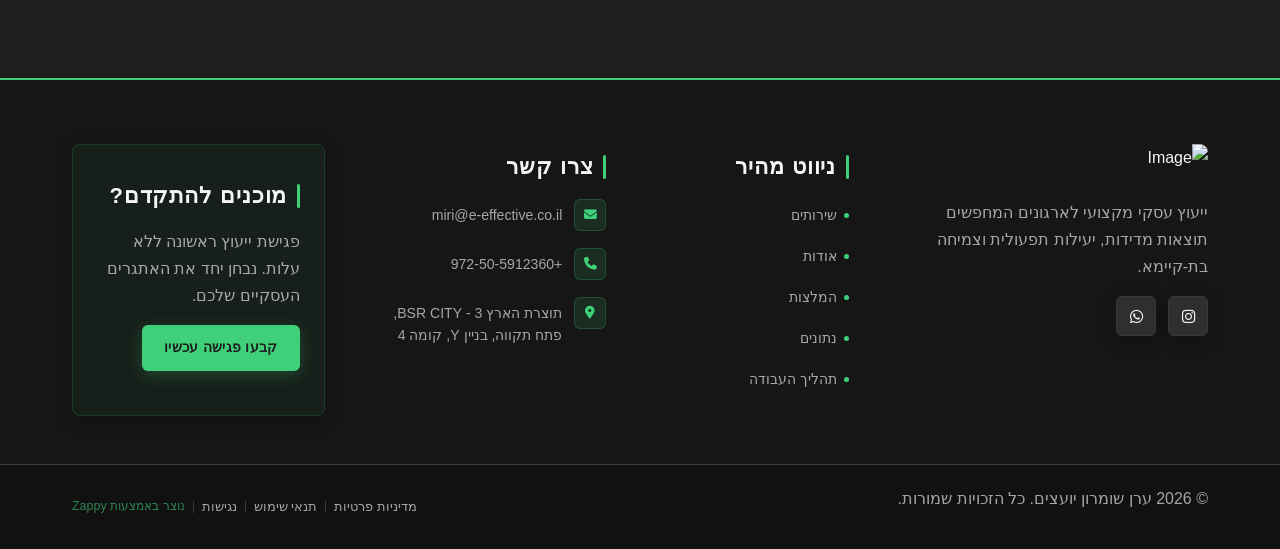
==== commit 95edb5aa: "Background sync: Progressive GitHub Sync" ====
--- a/index.html
+++ b/index.html
@@ -1074,7 +1074,7 @@
       </div>
       <!-- Floating stat badge -->
       <div class="index-about-stat-badge">
-        <span class="index-about-stat-num" >+1000</span>
+        <span class="index-about-stat-num" >+2500</span>
         <span class="index-about-stat-label">עסקים שיפרו תוצאות</span>
       </div>
     </div>
@@ -1221,28 +1221,28 @@
     <div class="index-stats-grid zappy-preserve-css-grid" id="zappy-auto-grid-1778745323713-nyd7hq" data-zappy-auto-grid="true" data-original-item-width="275" data-original-gap="24px" style="--zappy-grid-cols: repeat(4, minmax(0, 1fr)); grid-template-columns: repeat(4, minmax(0, 1fr)); display: grid; align-items: stretch !important;" data-zappy-explicit-columns="true">
 
       <article class="index-stats-card" data-grid-item-index="0" id="zappy-section-11">
-        <div class="index-stats-number" >+10</div>
+        <div class="index-stats-number" >+25</div>
         <h3 class="index-stats-label">שנות ניסיון</h3>
         <p class="index-stats-desc">עשרים שנה של עבודה שטח עם בעלי מפעלים ועסקים תעשייתיים בישראל</p>
         <div class="index-stats-card-line" aria-hidden="true"></div>
       </article>
 
       <article class="index-stats-card" data-grid-item-index="1" id="zappy-section-12">
-        <div class="index-stats-number" >+1000</div>
+        <div class="index-stats-number" >+350</div>
         <h3 class="index-stats-label">עסקים קיבלו ייעוץ</h3>
         <p class="index-stats-desc">מאות בעלי עסקים מתחום הלואו-טק שיפרו את הרווחיות והיעילות התפעולית שלהם</p>
         <div class="index-stats-card-line" aria-hidden="true"></div>
       </article>
 
       <article class="index-stats-card" data-grid-item-index="2" id="zappy-section-13">
-        <div class="index-stats-number" >+500</div>
+        <div class="index-stats-number" >+200</div>
         <h3 class="index-stats-label">סדנאות ניהול</h3>
         <p class="index-stats-desc">סדנאות מעשיות למנהלים ובעלי עסקים שמוציאות כלים אמיתיים לשטח ביום הראשון</p>
         <div class="index-stats-card-line" aria-hidden="true"></div>
       </article>
 
       <article class="index-stats-card" data-grid-item-index="3" id="zappy-section-14">
-        <div class="index-stats-number">87%</div>
+        <div class="index-stats-number">92%</div>
         <h3 class="index-stats-label">לקוחות חוזרים</h3>
         <p class="index-stats-desc">רוב הלקוחות ממשיכים לעבוד איתנו לאורך שנים — כי הם רואים תוצאות ברורות בשורת הרווח</p>
         <div class="index-stats-card-line" aria-hidden="true"></div>
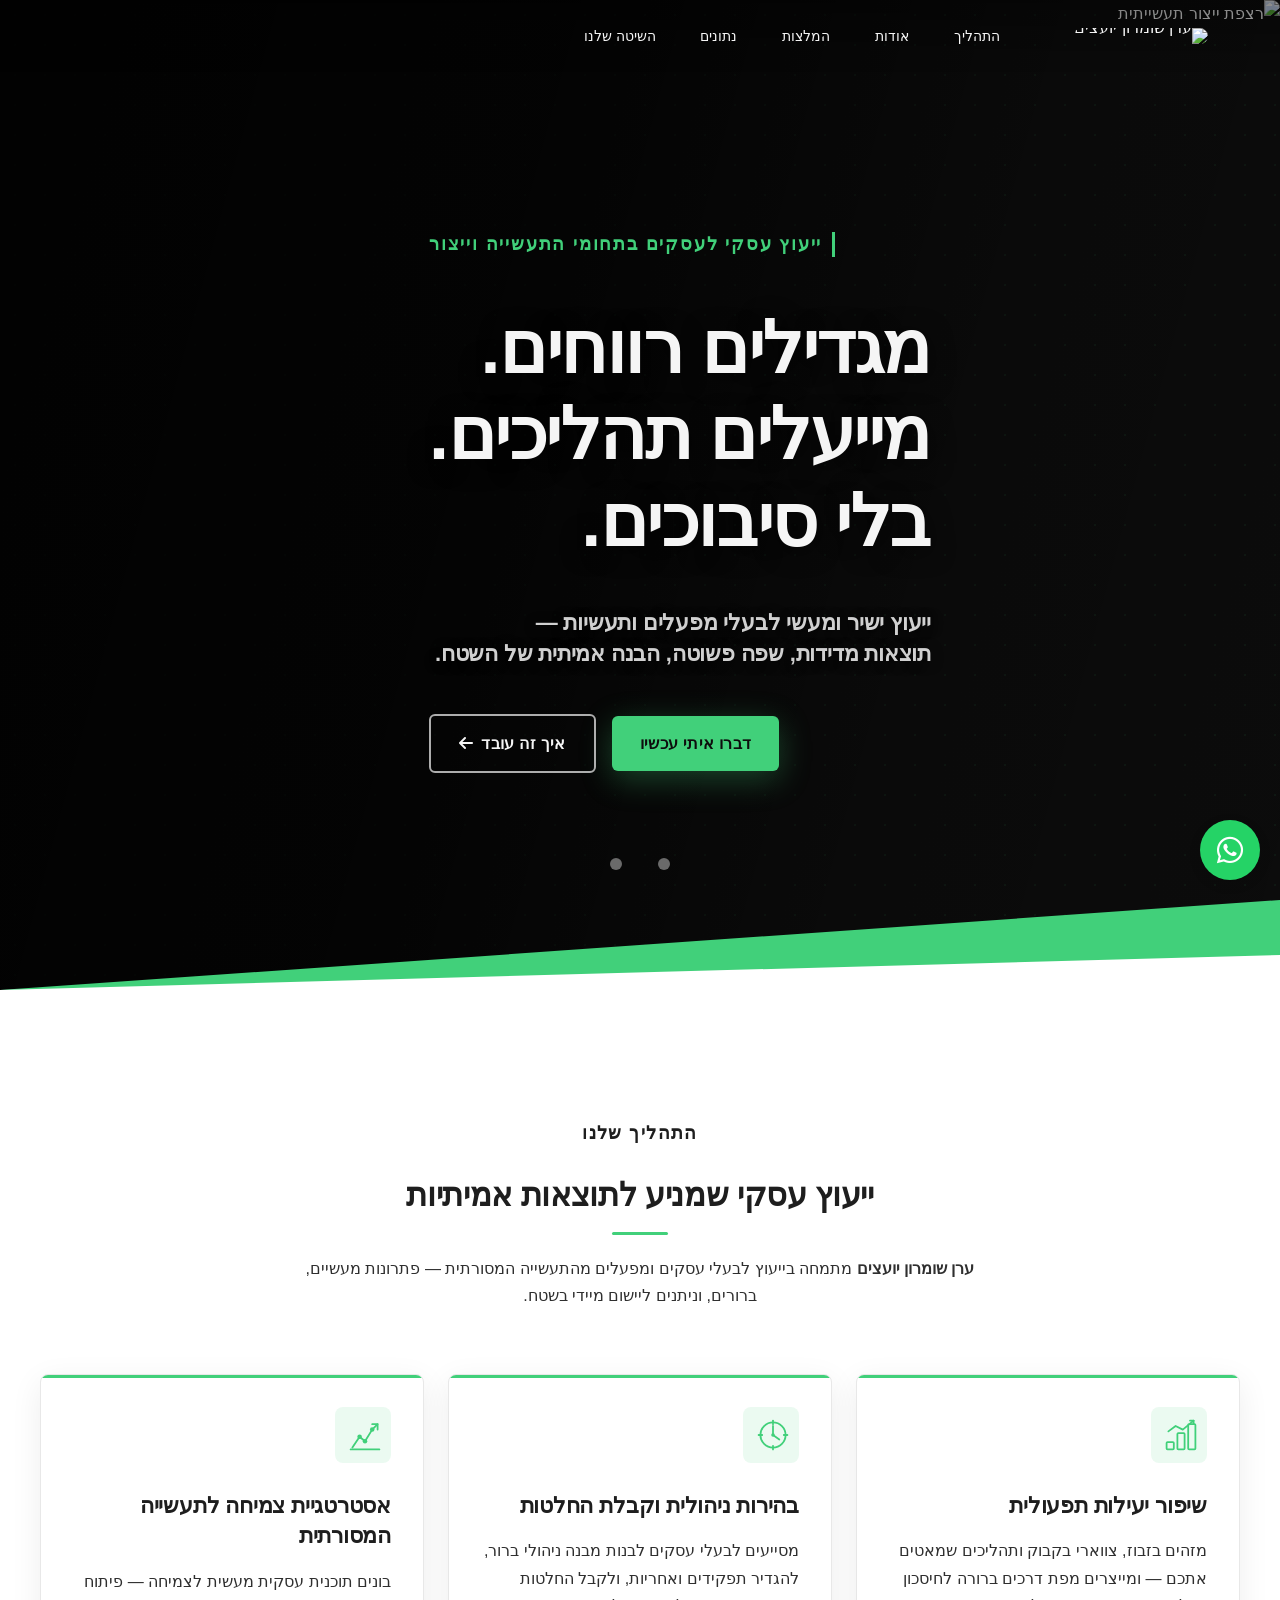
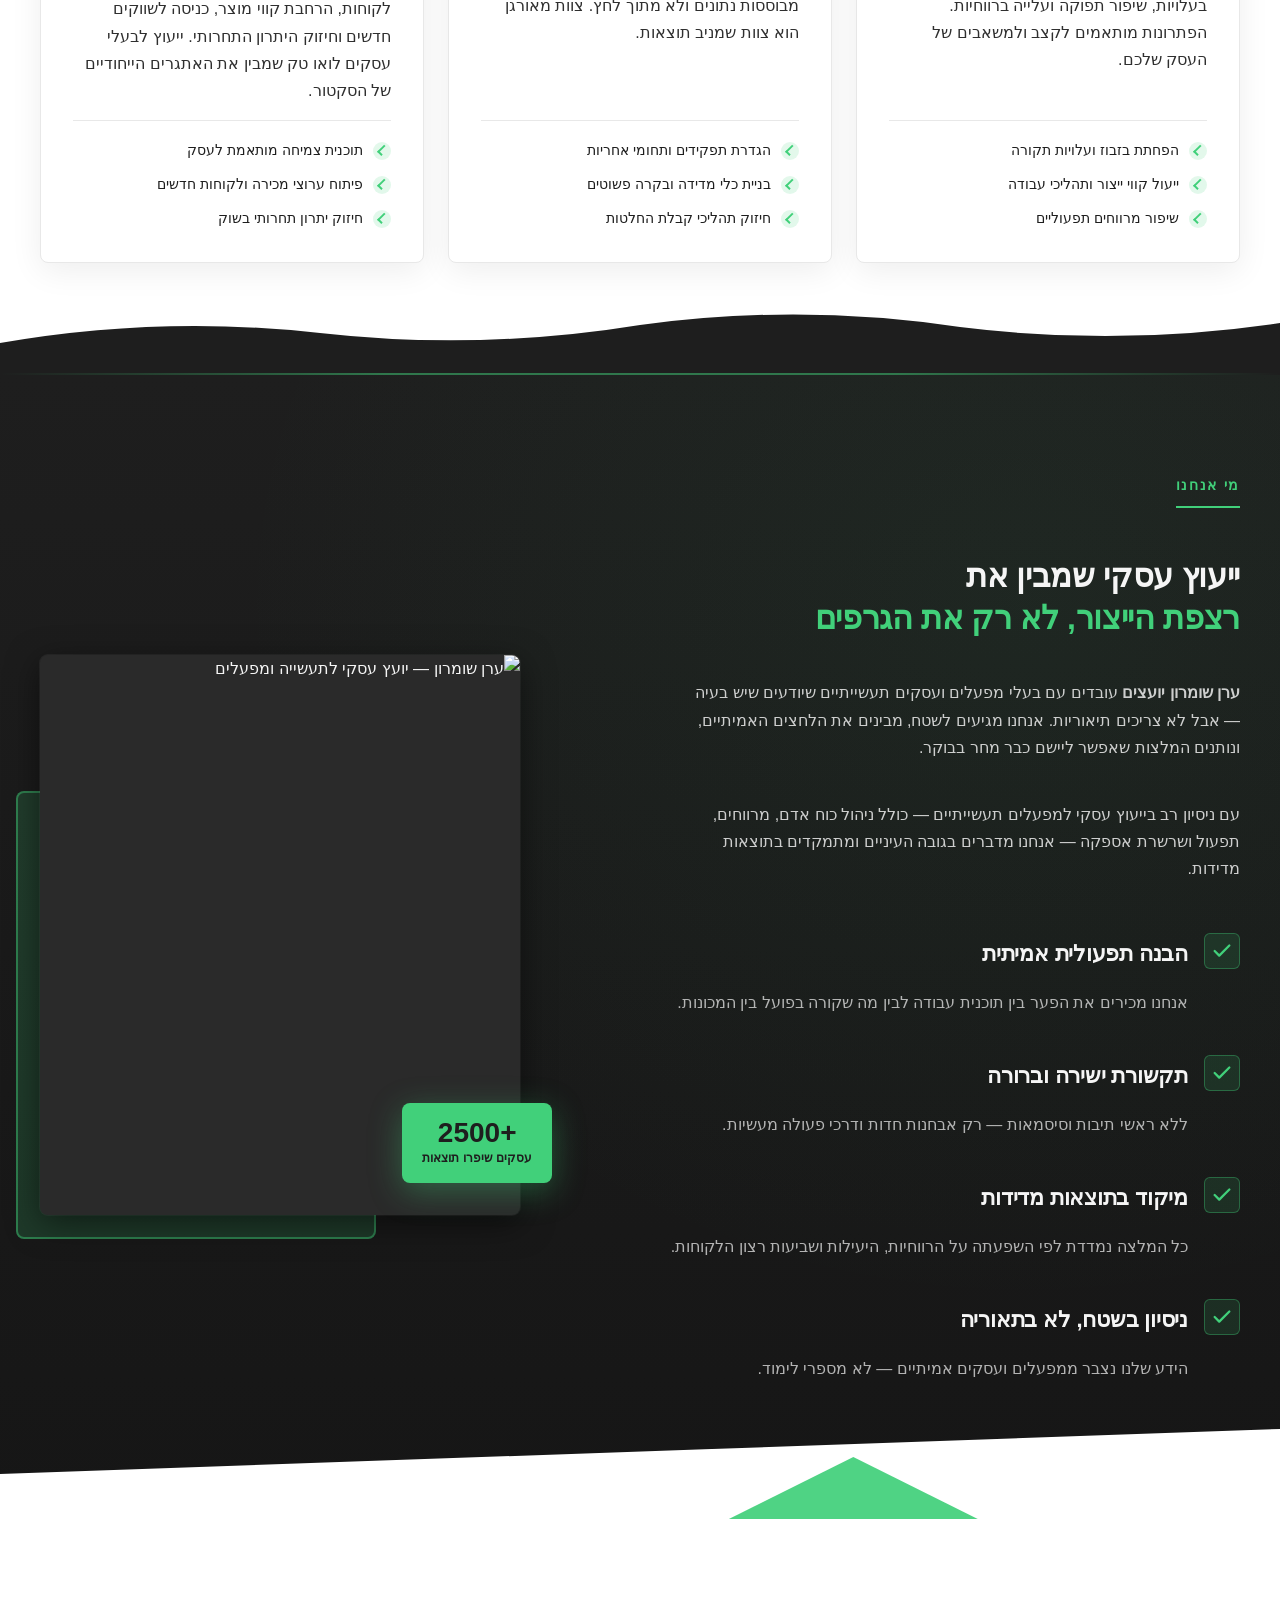
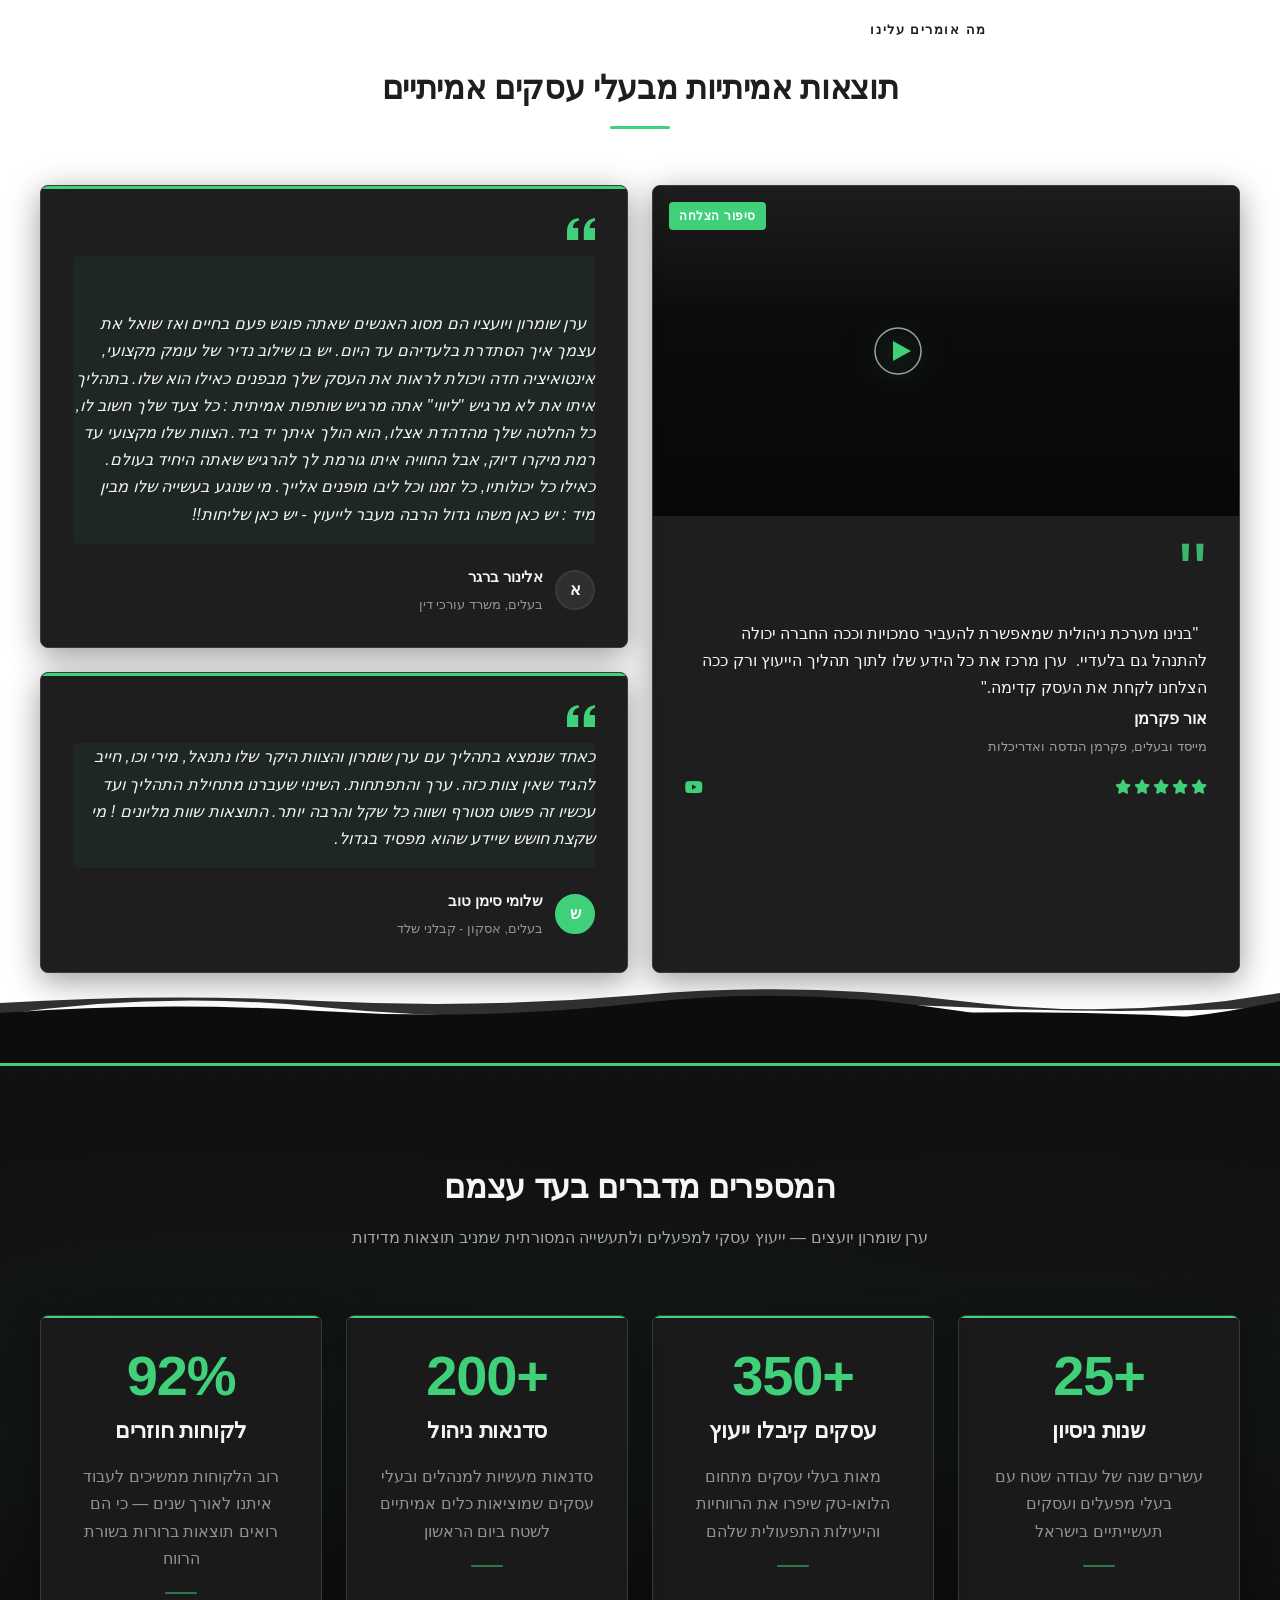
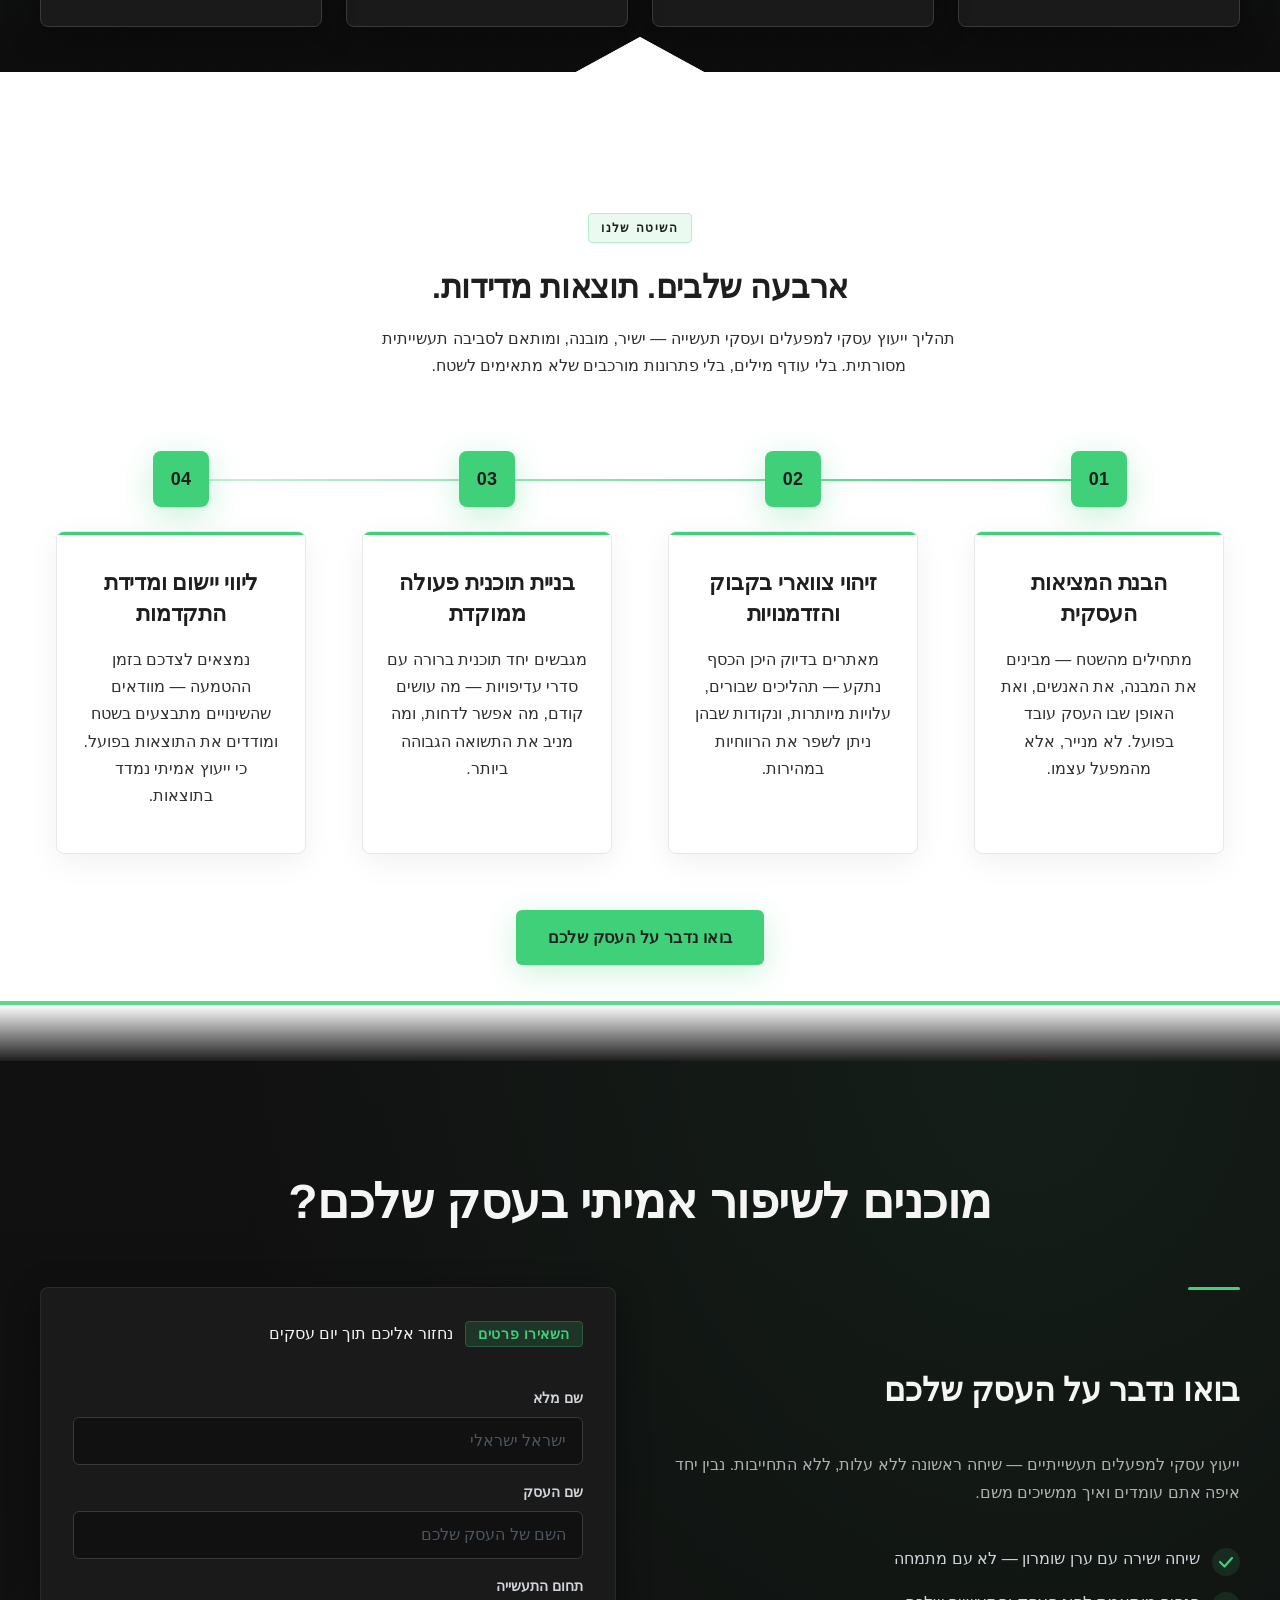
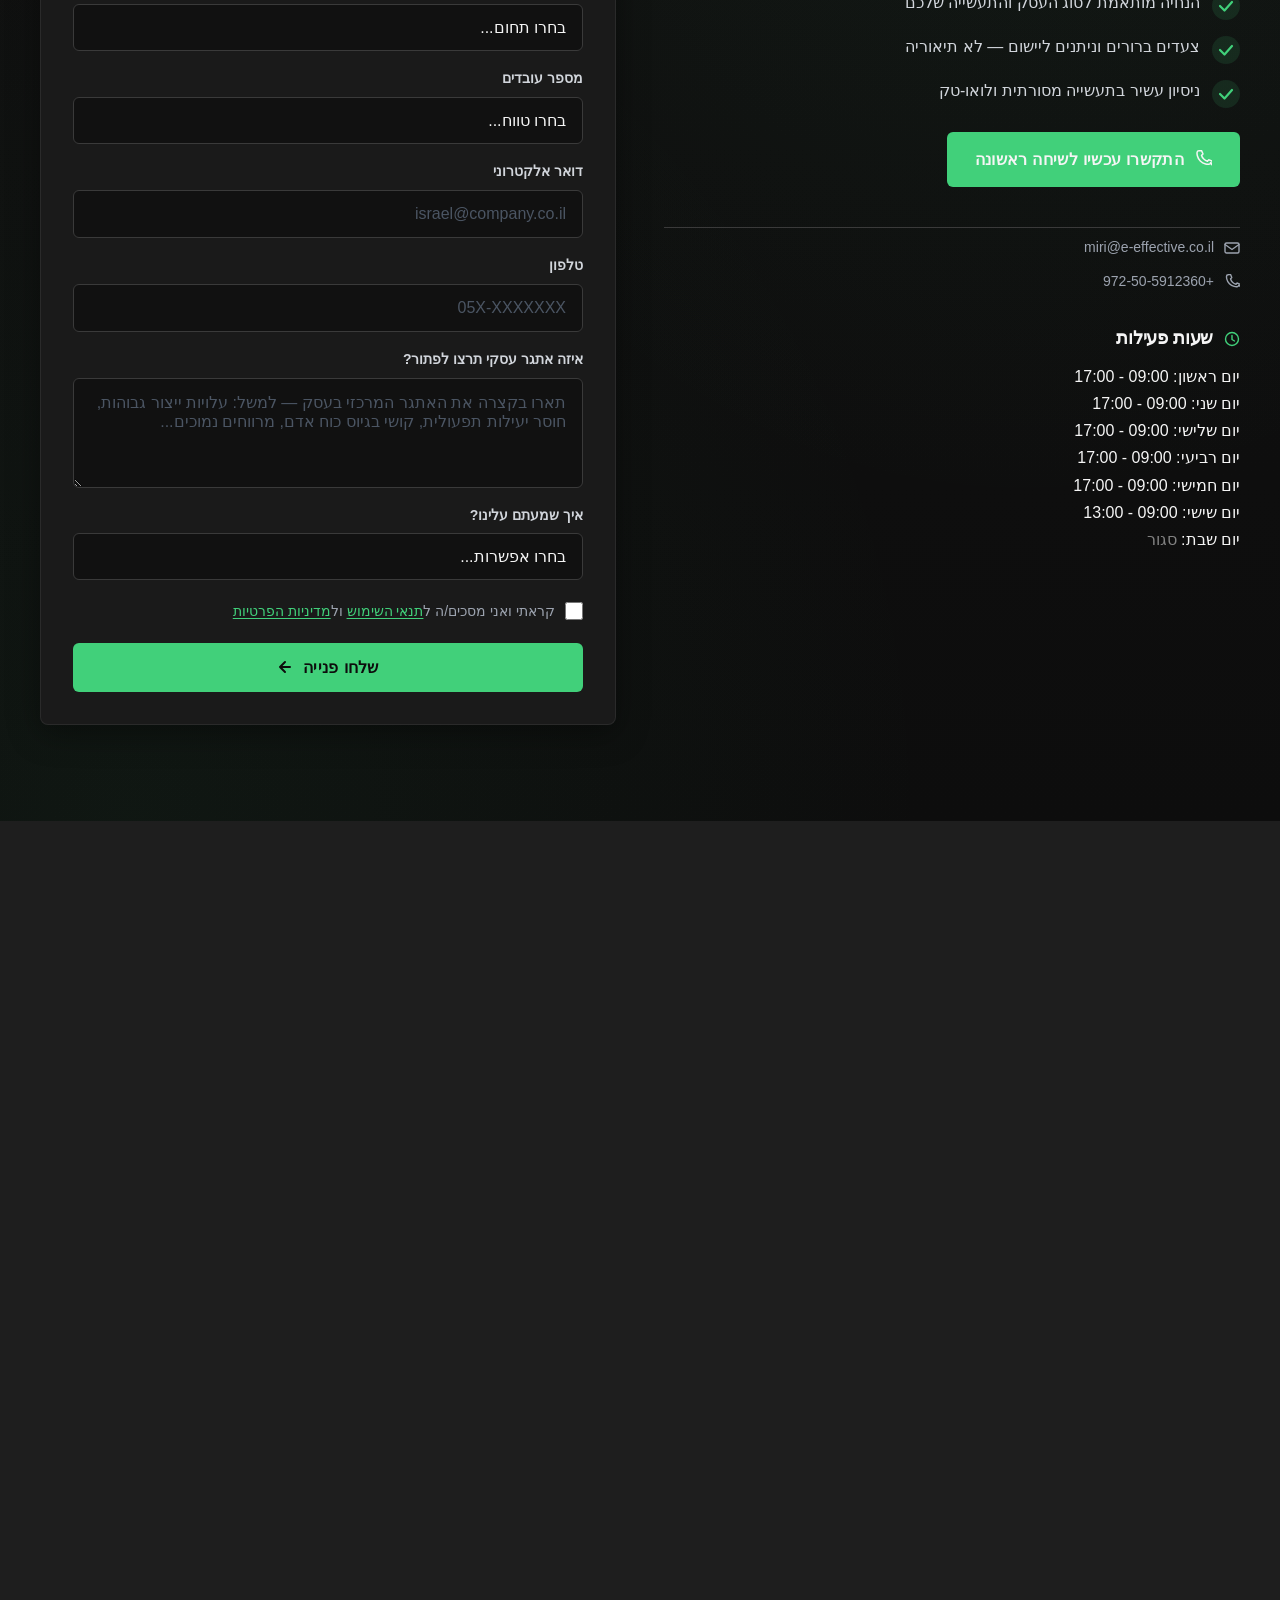
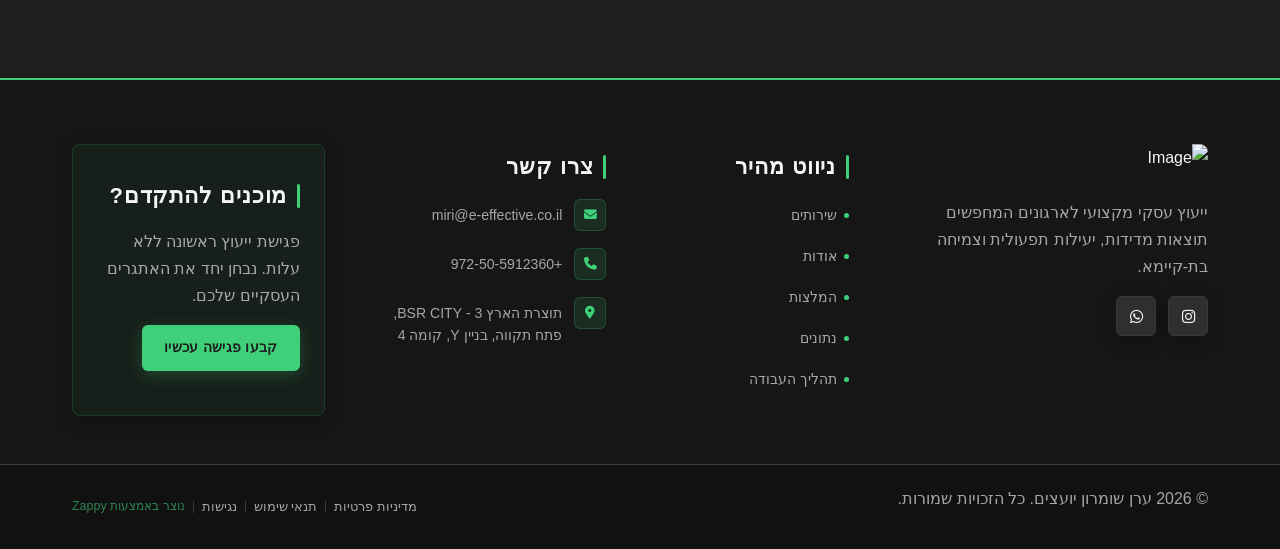
==== commit 49d0410a: "Background sync: Progressive GitHub Sync" ====
--- a/index.html
+++ b/index.html
@@ -1221,28 +1221,28 @@
     <div class="index-stats-grid zappy-preserve-css-grid" id="zappy-auto-grid-1778745323713-nyd7hq" data-zappy-auto-grid="true" data-original-item-width="275" data-original-gap="24px" style="--zappy-grid-cols: repeat(4, minmax(0, 1fr)); grid-template-columns: repeat(4, minmax(0, 1fr)); display: grid; align-items: stretch !important;" data-zappy-explicit-columns="true">
 
       <article class="index-stats-card" data-grid-item-index="0" id="zappy-section-11">
-        <div class="index-stats-number" >+25</div>
+        <div class="index-stats-number"  data-count-up="" data-count-duration="2">+25</div>
         <h3 class="index-stats-label">שנות ניסיון</h3>
         <p class="index-stats-desc">עשרים שנה של עבודה שטח עם בעלי מפעלים ועסקים תעשייתיים בישראל</p>
         <div class="index-stats-card-line" aria-hidden="true"></div>
       </article>
 
       <article class="index-stats-card" data-grid-item-index="1" id="zappy-section-12">
-        <div class="index-stats-number" >+350</div>
+        <div class="index-stats-number"  data-count-up="">+350</div>
         <h3 class="index-stats-label">עסקים קיבלו ייעוץ</h3>
         <p class="index-stats-desc">מאות בעלי עסקים מתחום הלואו-טק שיפרו את הרווחיות והיעילות התפעולית שלהם</p>
         <div class="index-stats-card-line" aria-hidden="true"></div>
       </article>
 
       <article class="index-stats-card" data-grid-item-index="2" id="zappy-section-13">
-        <div class="index-stats-number" >+200</div>
+        <div class="index-stats-number"  data-count-up="">+200</div>
         <h3 class="index-stats-label">סדנאות ניהול</h3>
         <p class="index-stats-desc">סדנאות מעשיות למנהלים ובעלי עסקים שמוציאות כלים אמיתיים לשטח ביום הראשון</p>
         <div class="index-stats-card-line" aria-hidden="true"></div>
       </article>
 
       <article class="index-stats-card" data-grid-item-index="3" id="zappy-section-14">
-        <div class="index-stats-number">92%</div>
+        <div class="index-stats-number" data-count-up="">92%</div>
         <h3 class="index-stats-label">לקוחות חוזרים</h3>
         <p class="index-stats-desc">רוב הלקוחות ממשיכים לעבוד איתנו לאורך שנים — כי הם רואים תוצאות ברורות בשורת הרווח</p>
         <div class="index-stats-card-line" aria-hidden="true"></div>
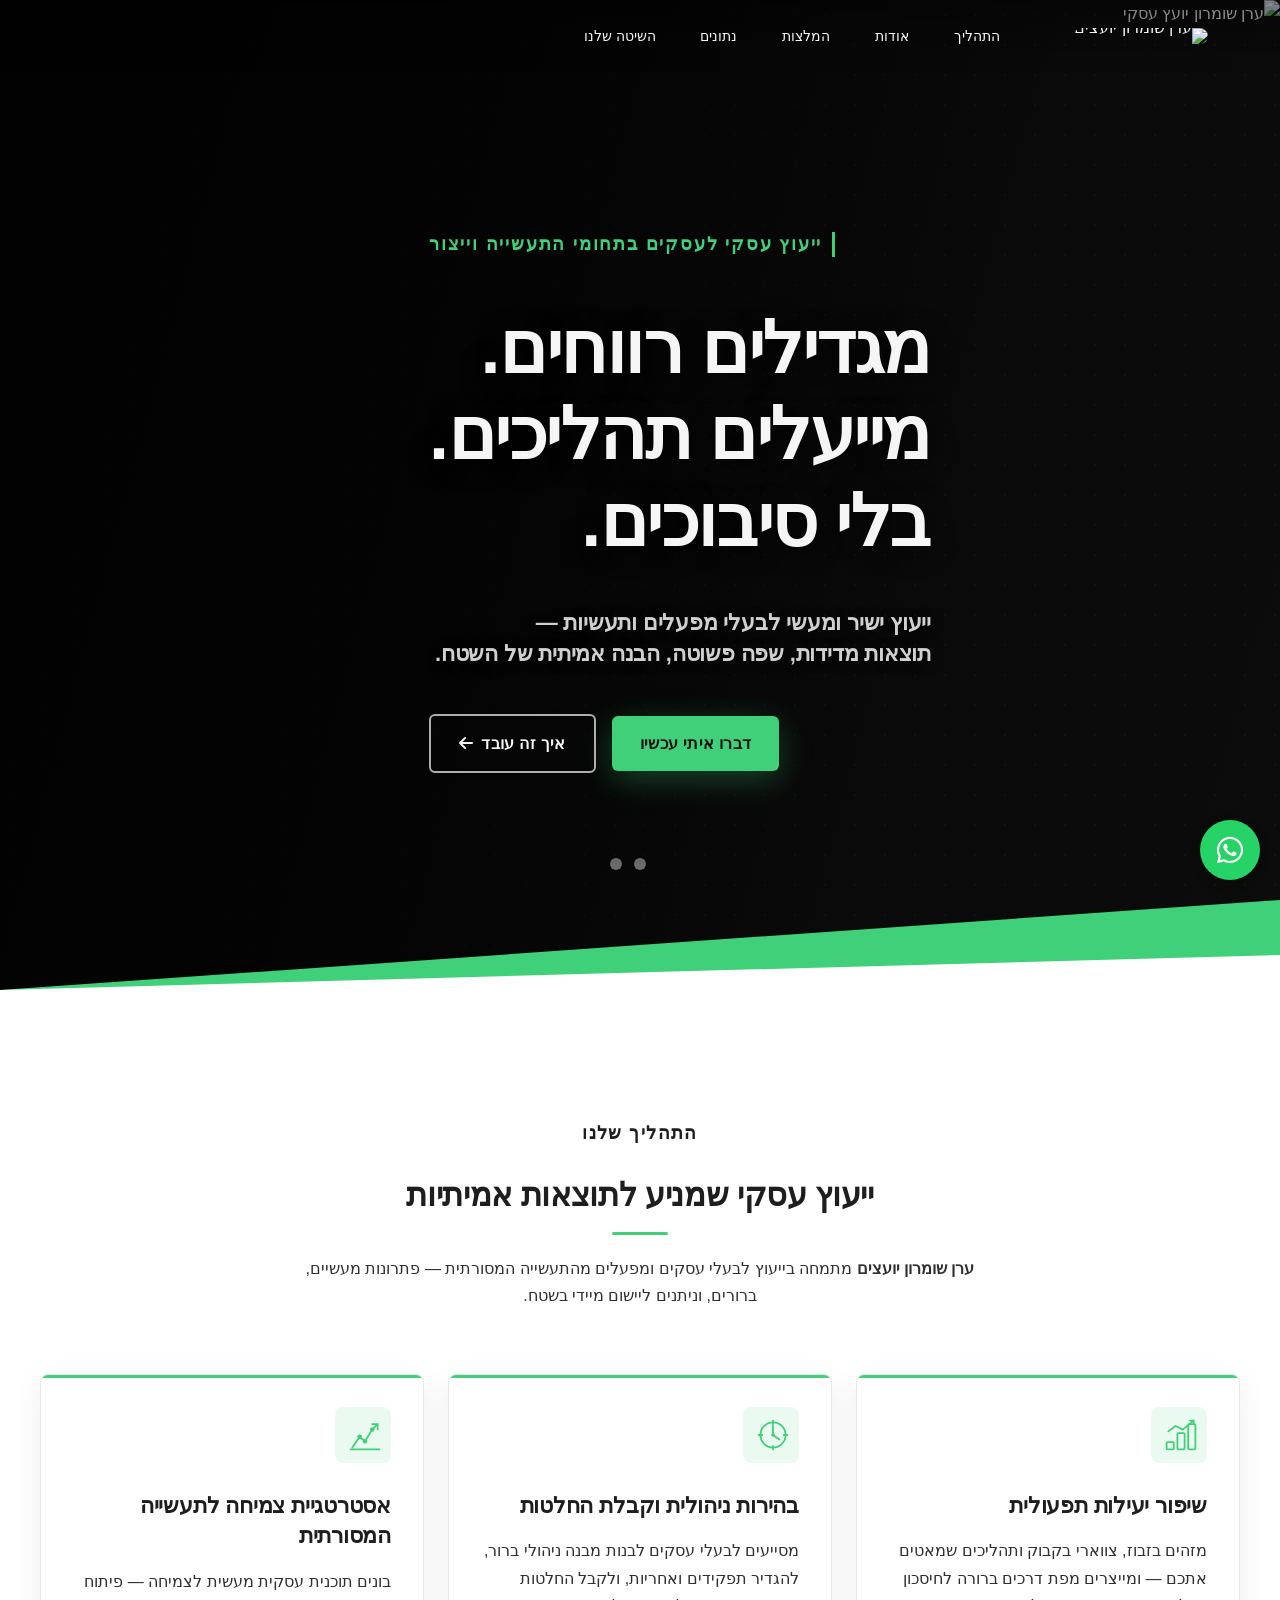
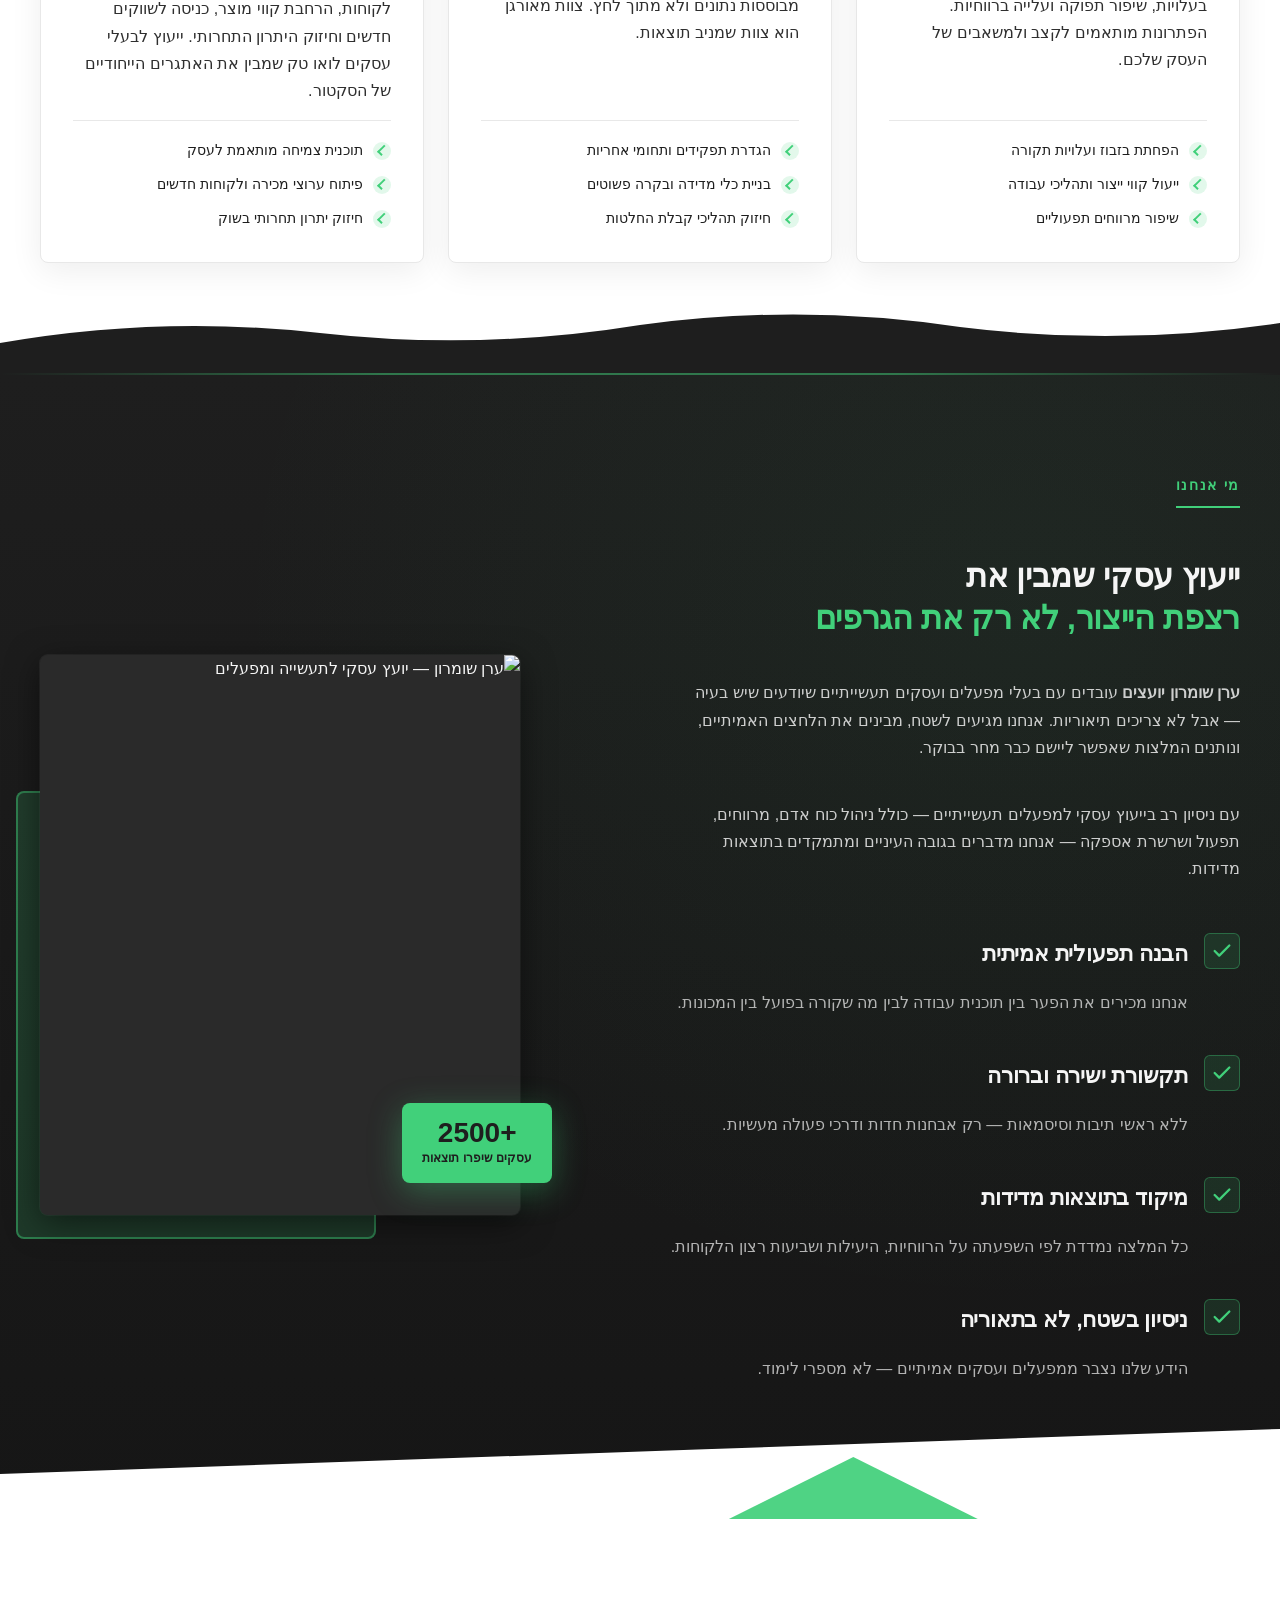
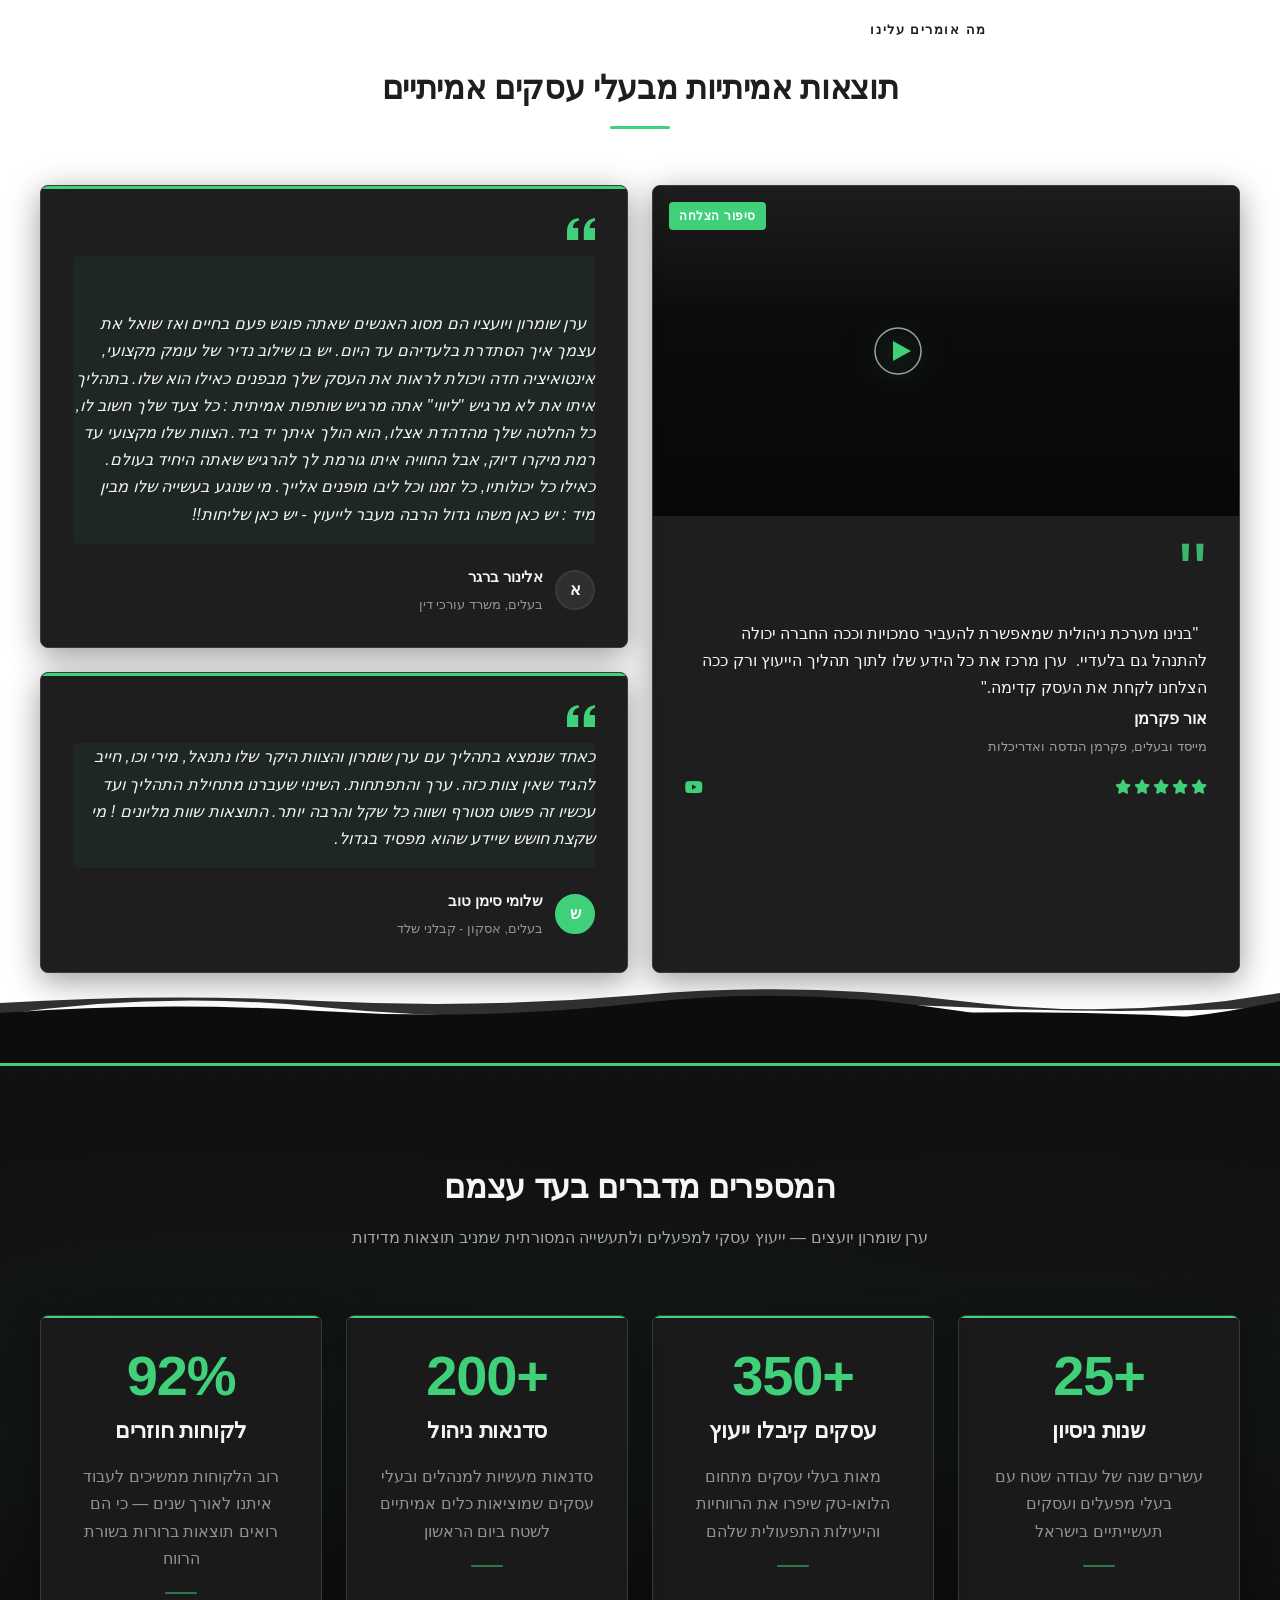
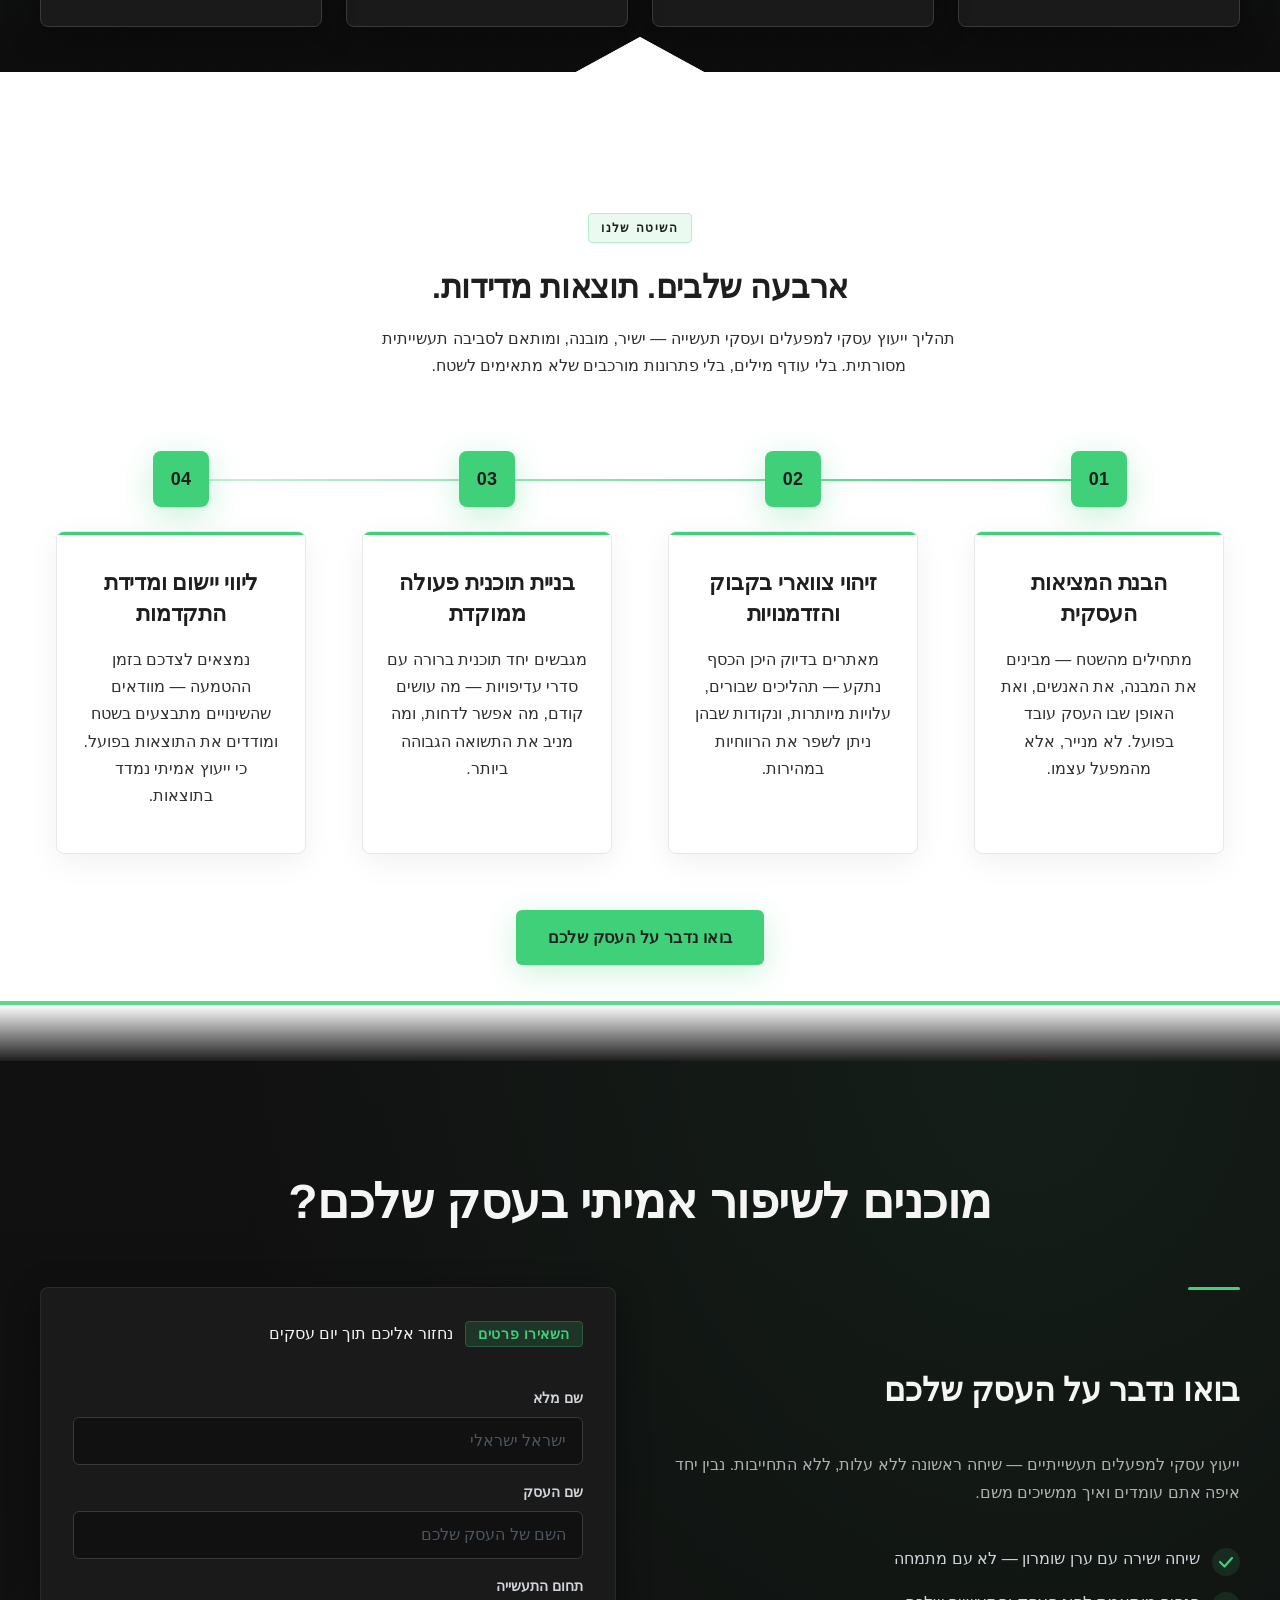
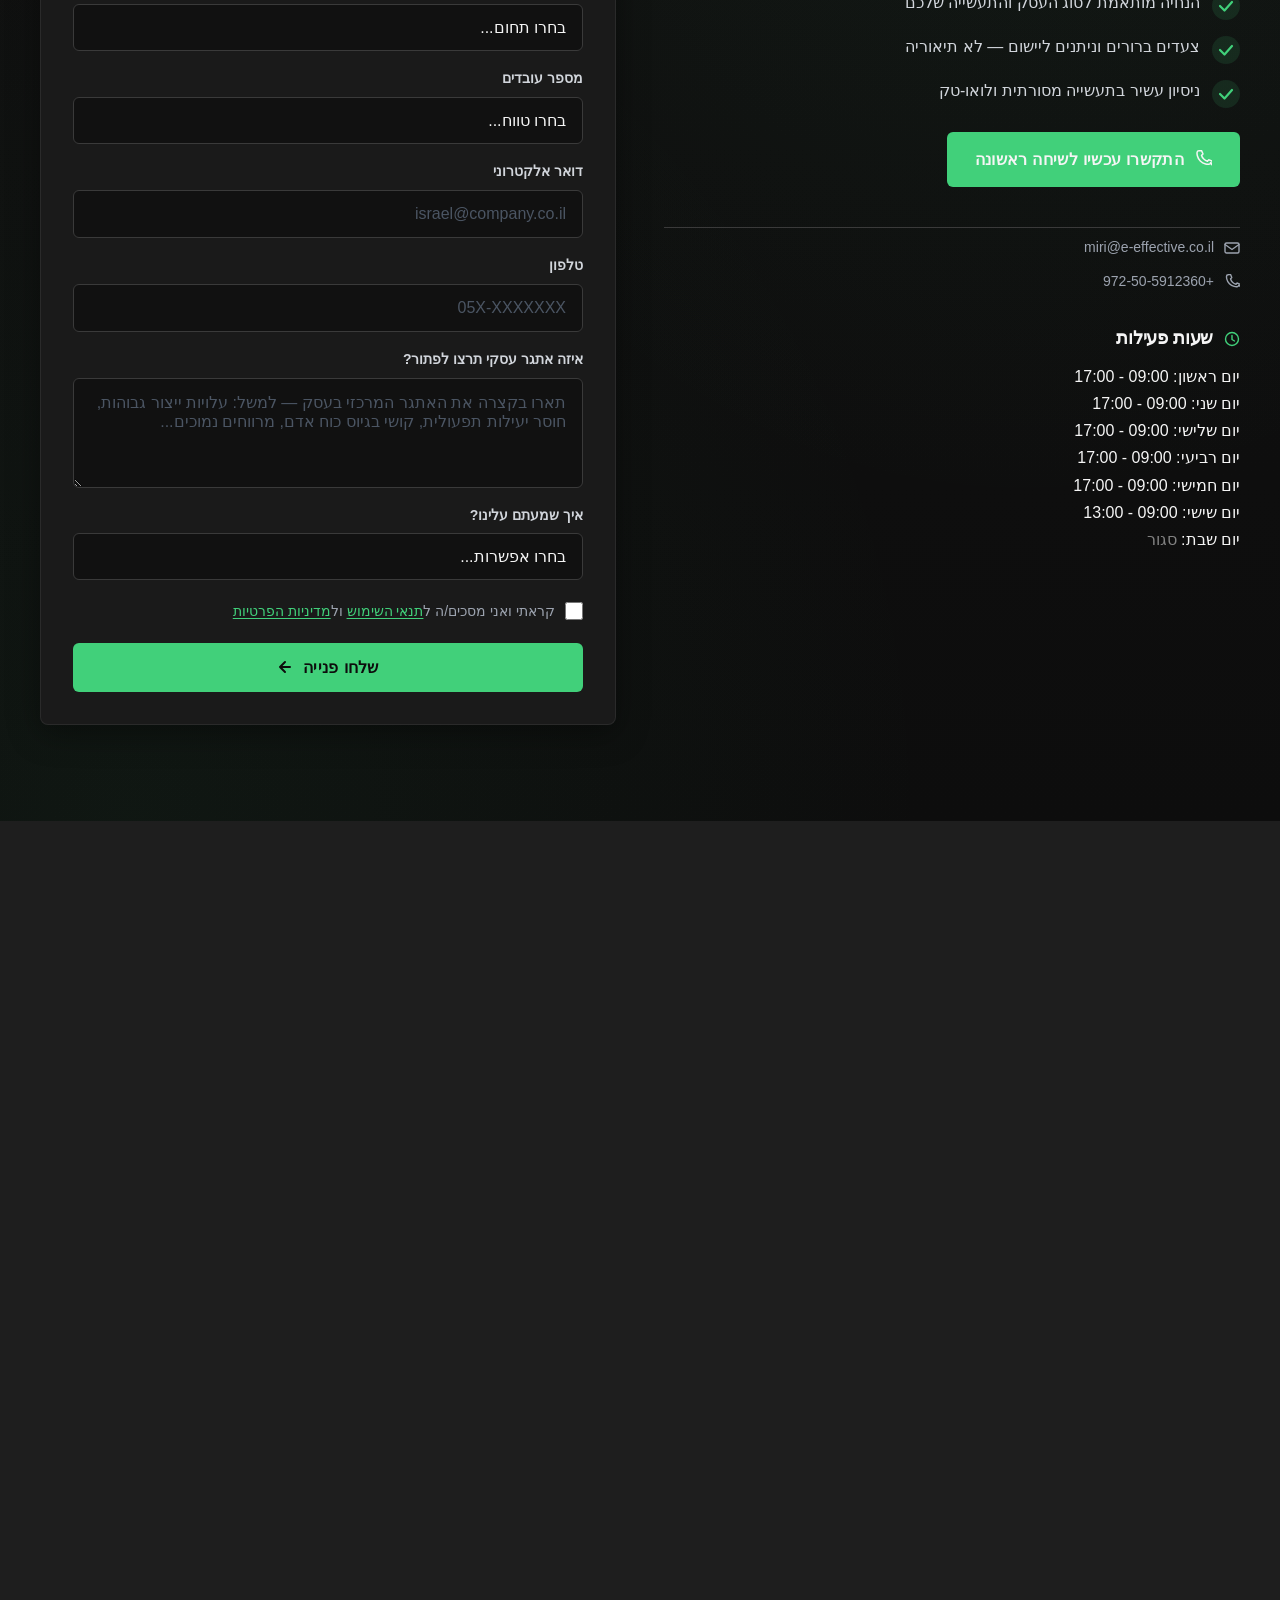
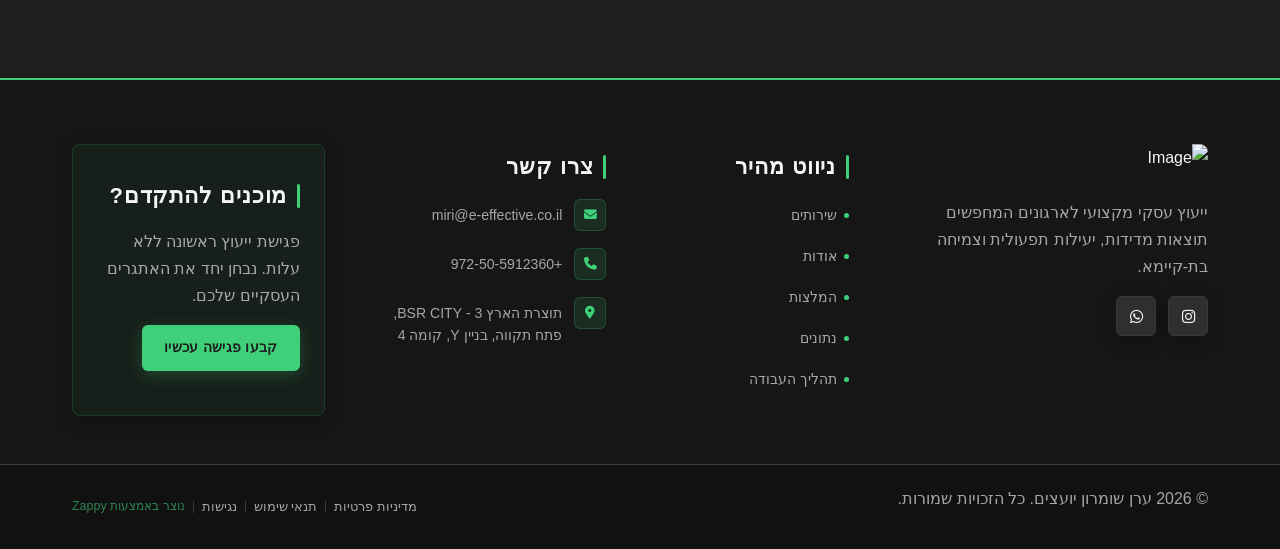
==== commit aff72a10: "Background sync: Progressive GitHub Sync" ====
--- a/index.html
+++ b/index.html
@@ -1228,21 +1228,21 @@
       </article>
 
       <article class="index-stats-card" data-grid-item-index="1" id="zappy-section-12">
-        <div class="index-stats-number"  data-count-up="">+350</div>
+        <div class="index-stats-number"  data-count-up="" data-count-duration="2">+350</div>
         <h3 class="index-stats-label">עסקים קיבלו ייעוץ</h3>
         <p class="index-stats-desc">מאות בעלי עסקים מתחום הלואו-טק שיפרו את הרווחיות והיעילות התפעולית שלהם</p>
         <div class="index-stats-card-line" aria-hidden="true"></div>
       </article>
 
       <article class="index-stats-card" data-grid-item-index="2" id="zappy-section-13">
-        <div class="index-stats-number"  data-count-up="">+200</div>
+        <div class="index-stats-number"  data-count-up="" data-count-duration="2">+200</div>
         <h3 class="index-stats-label">סדנאות ניהול</h3>
         <p class="index-stats-desc">סדנאות מעשיות למנהלים ובעלי עסקים שמוציאות כלים אמיתיים לשטח ביום הראשון</p>
         <div class="index-stats-card-line" aria-hidden="true"></div>
       </article>
 
       <article class="index-stats-card" data-grid-item-index="3" id="zappy-section-14">
-        <div class="index-stats-number" data-count-up="">92%</div>
+        <div class="index-stats-number" data-count-up="" data-count-duration="2">92%</div>
         <h3 class="index-stats-label">לקוחות חוזרים</h3>
         <p class="index-stats-desc">רוב הלקוחות ממשיכים לעבוד איתנו לאורך שנים — כי הם רואים תוצאות ברורות בשורת הרווח</p>
         <div class="index-stats-card-line" aria-hidden="true"></div>
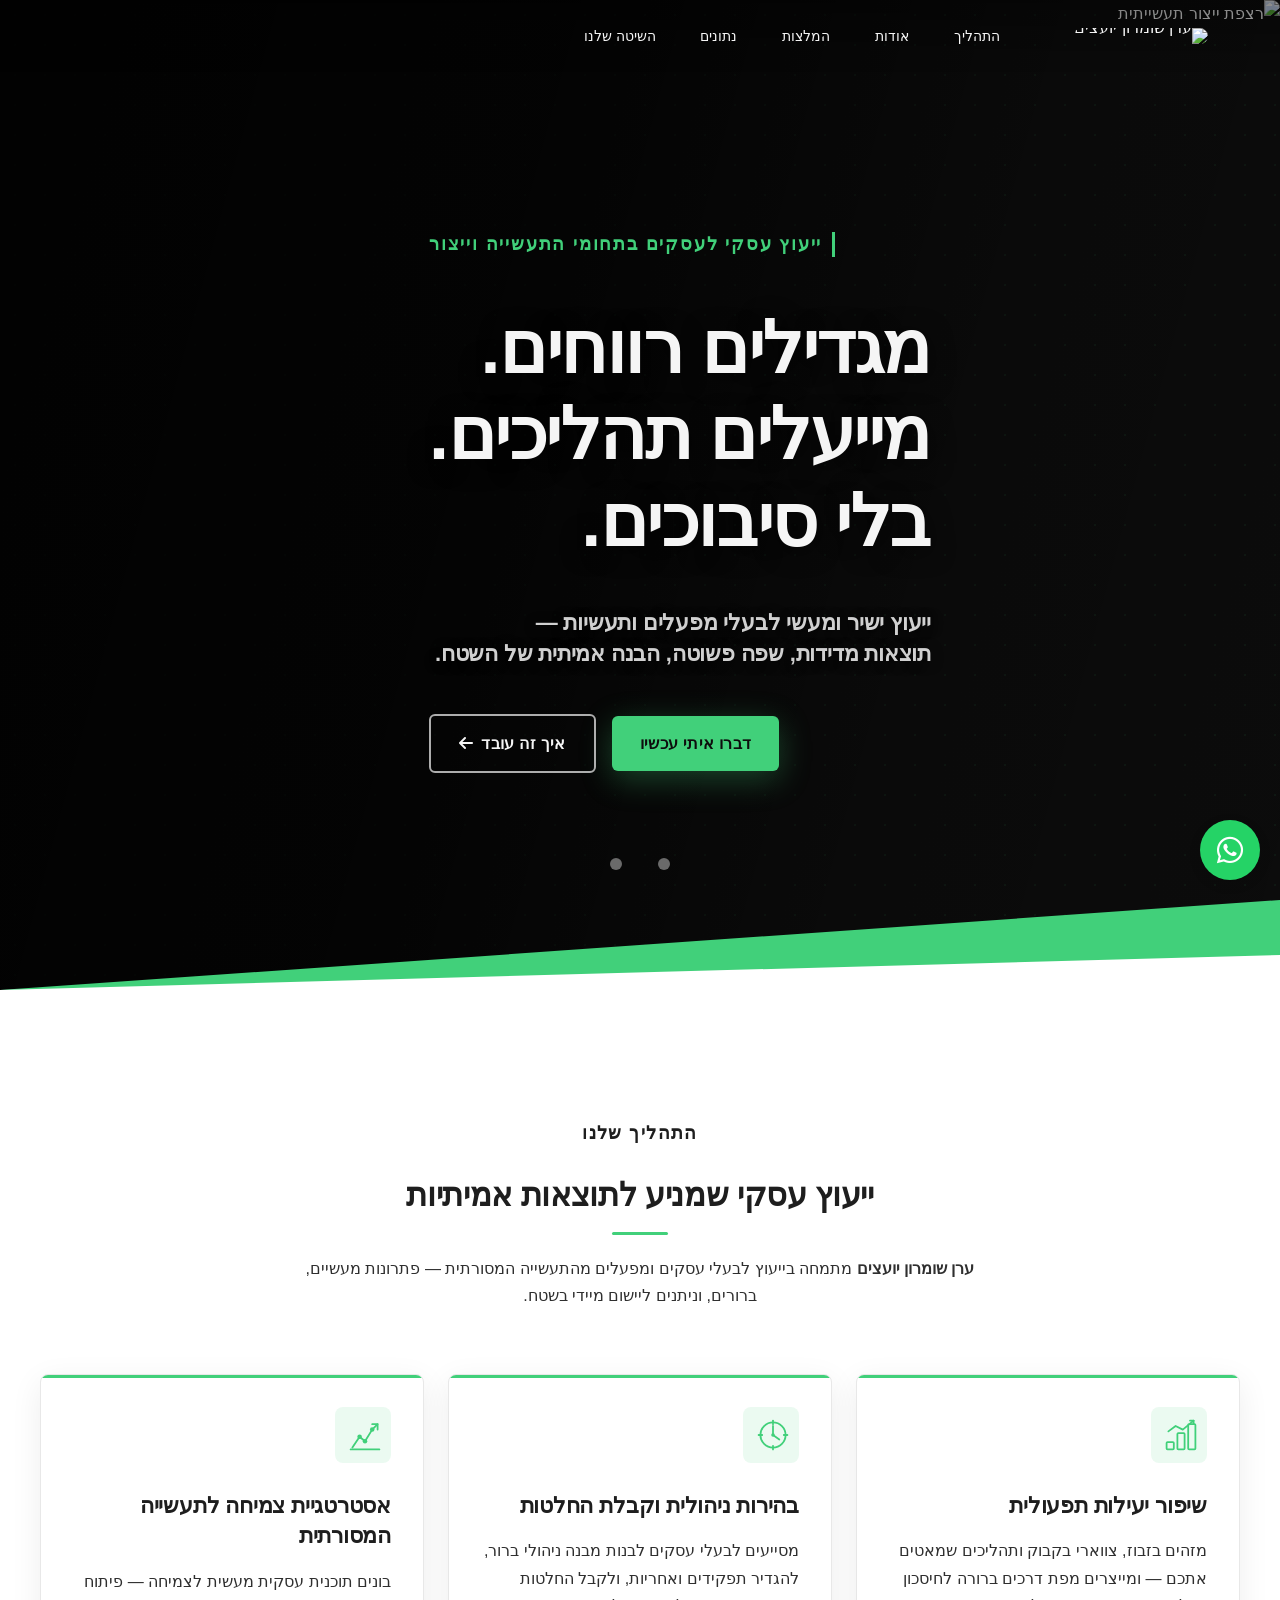
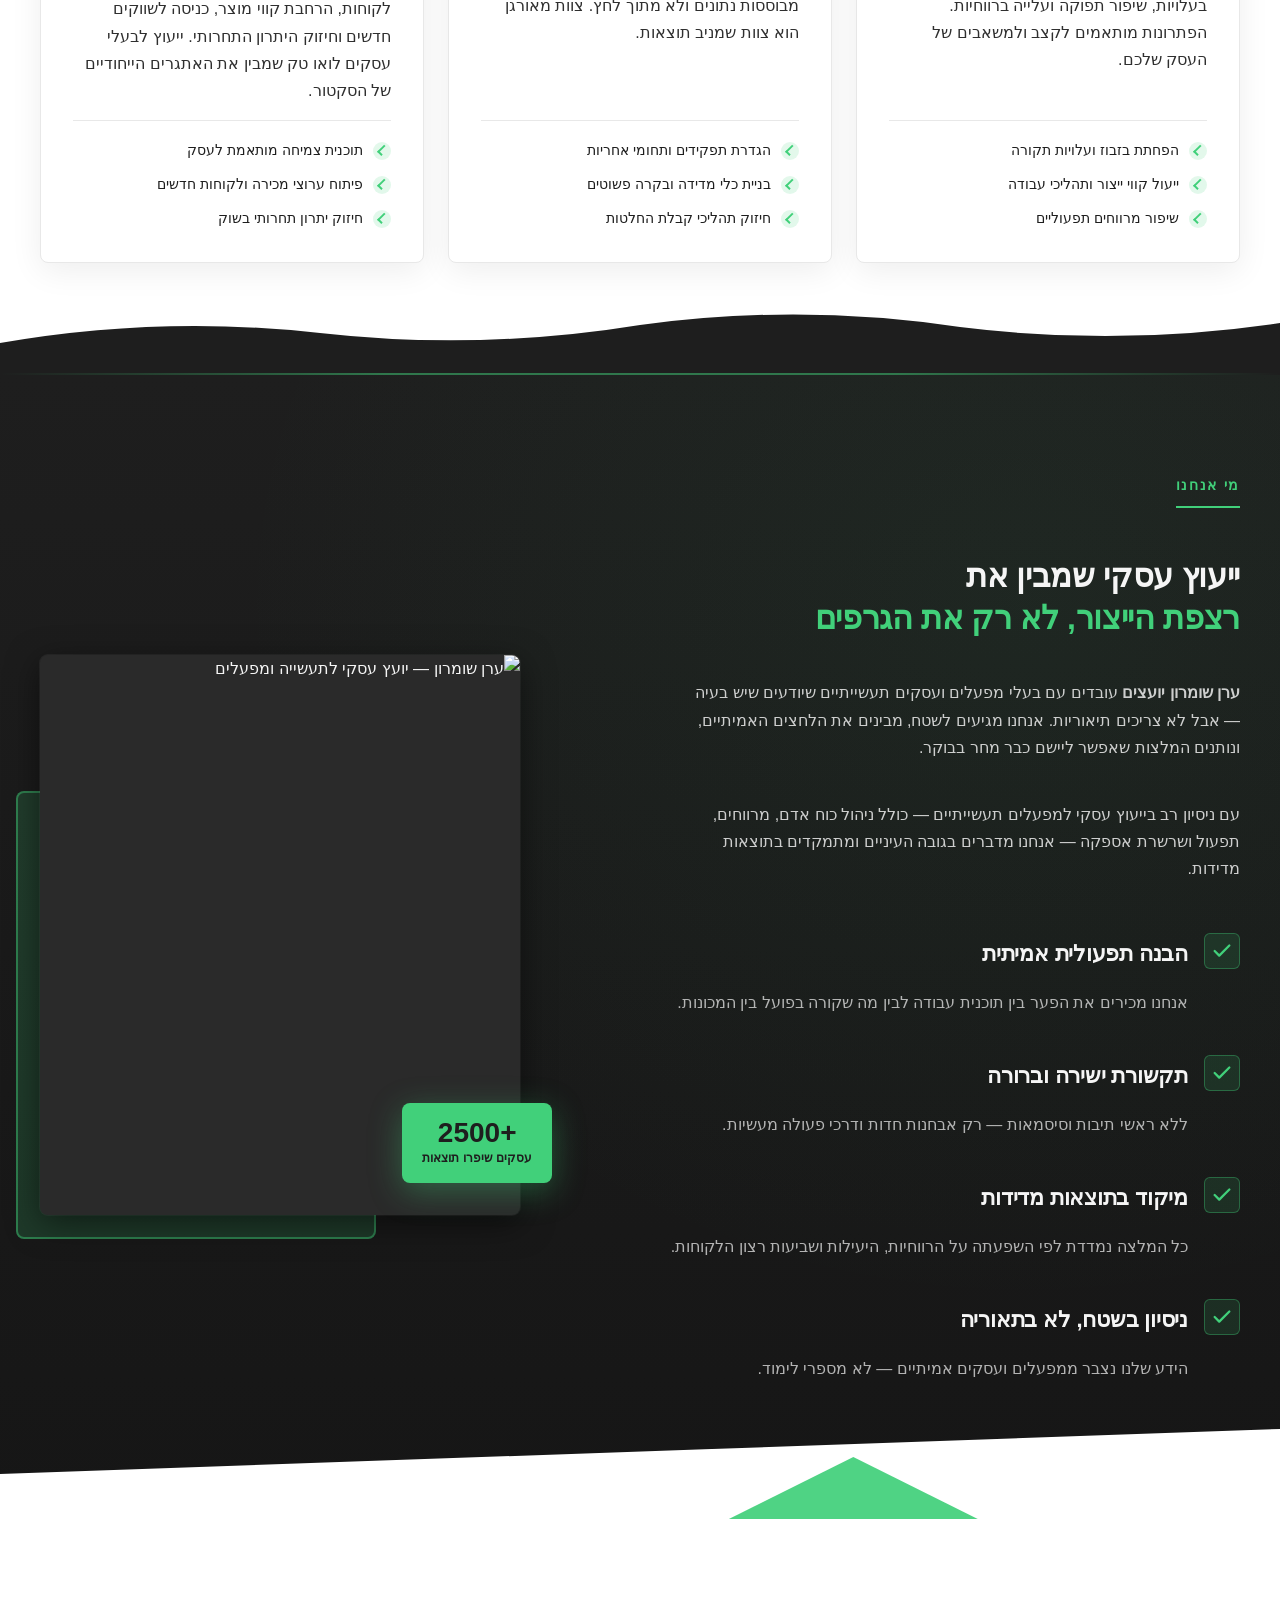
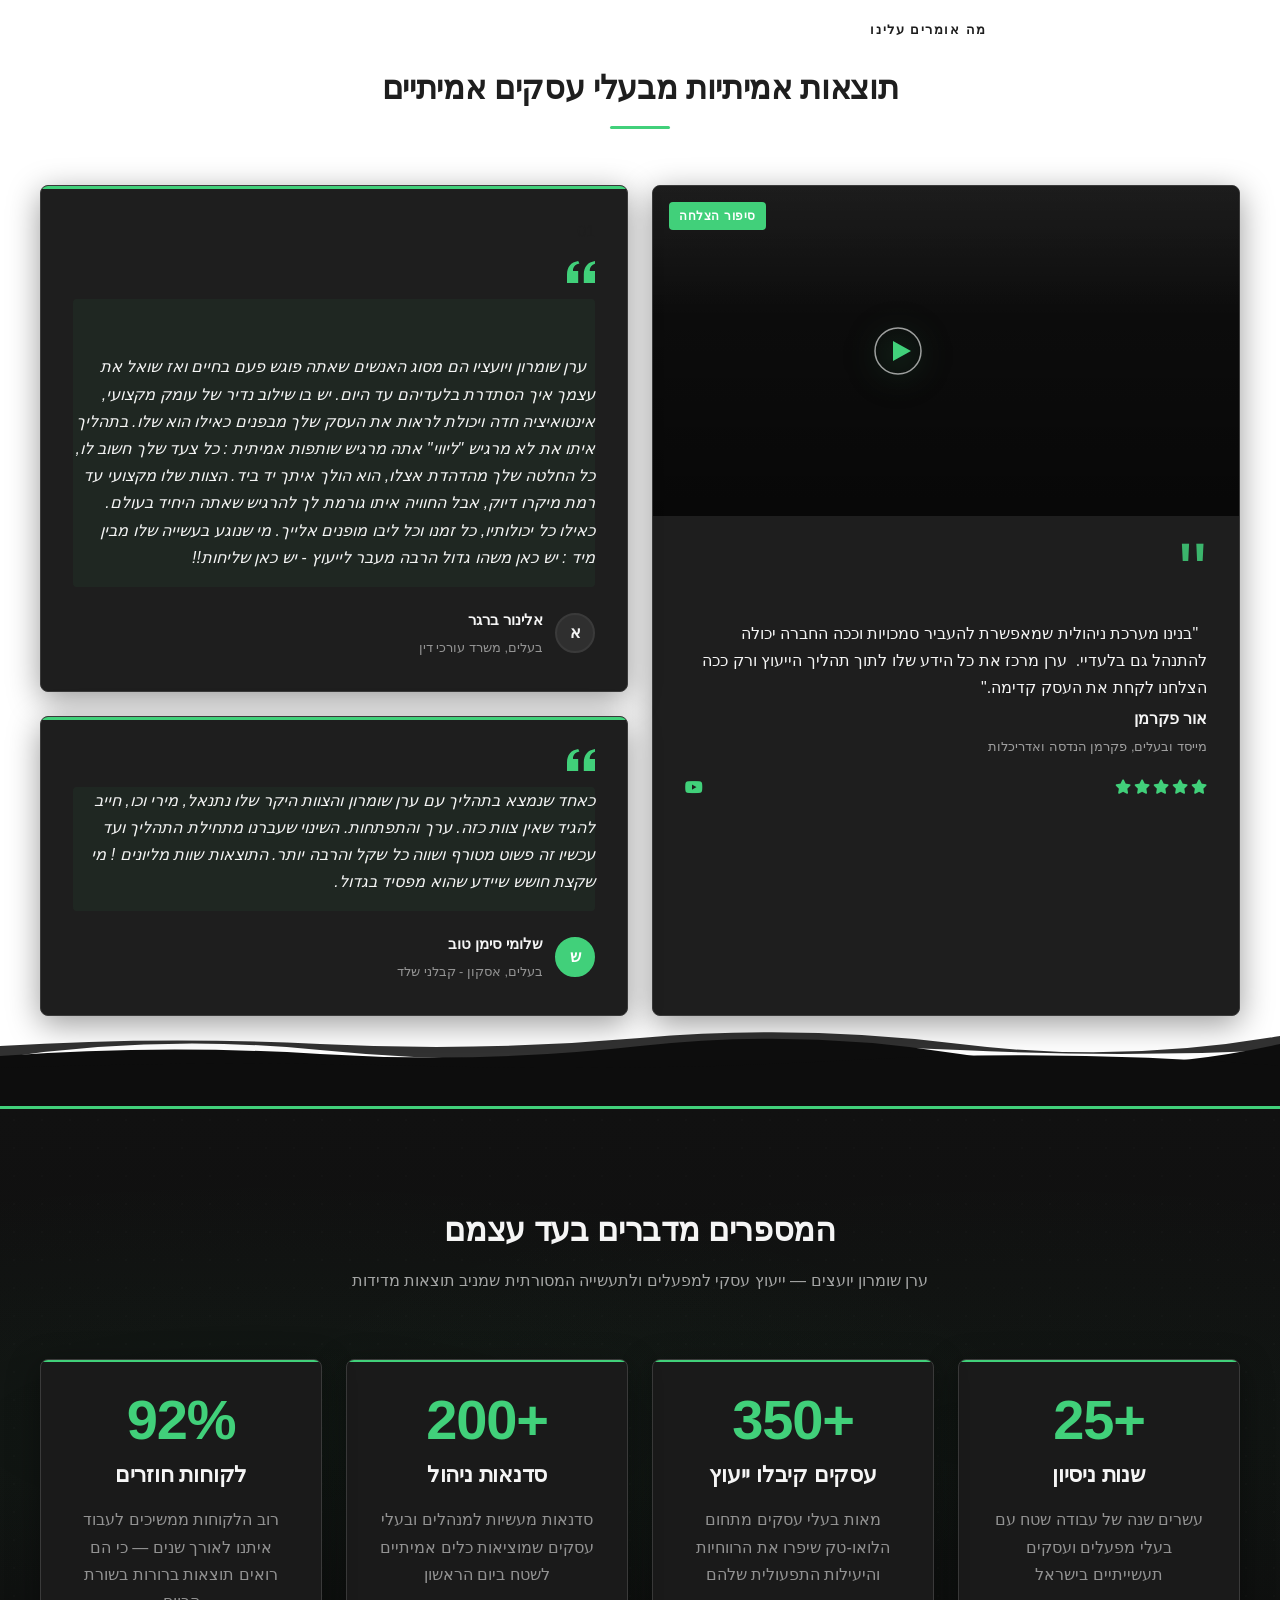
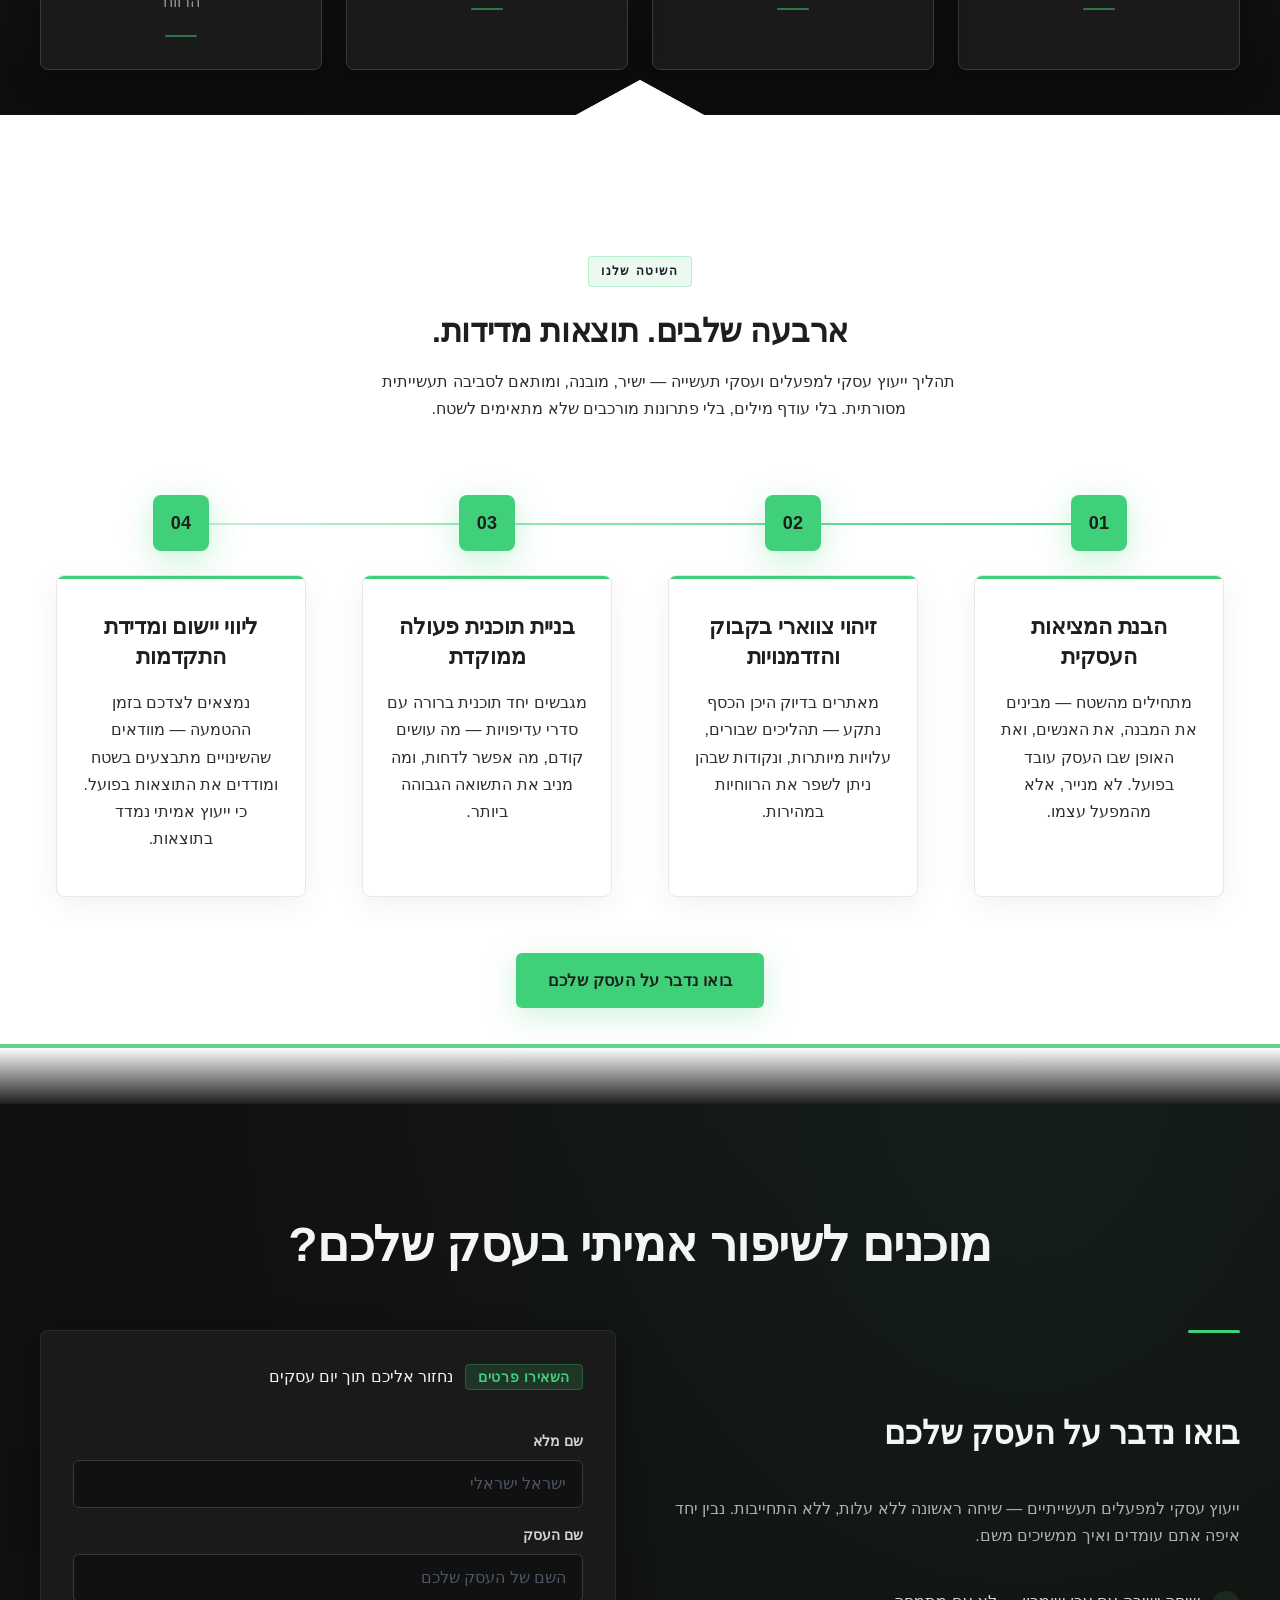
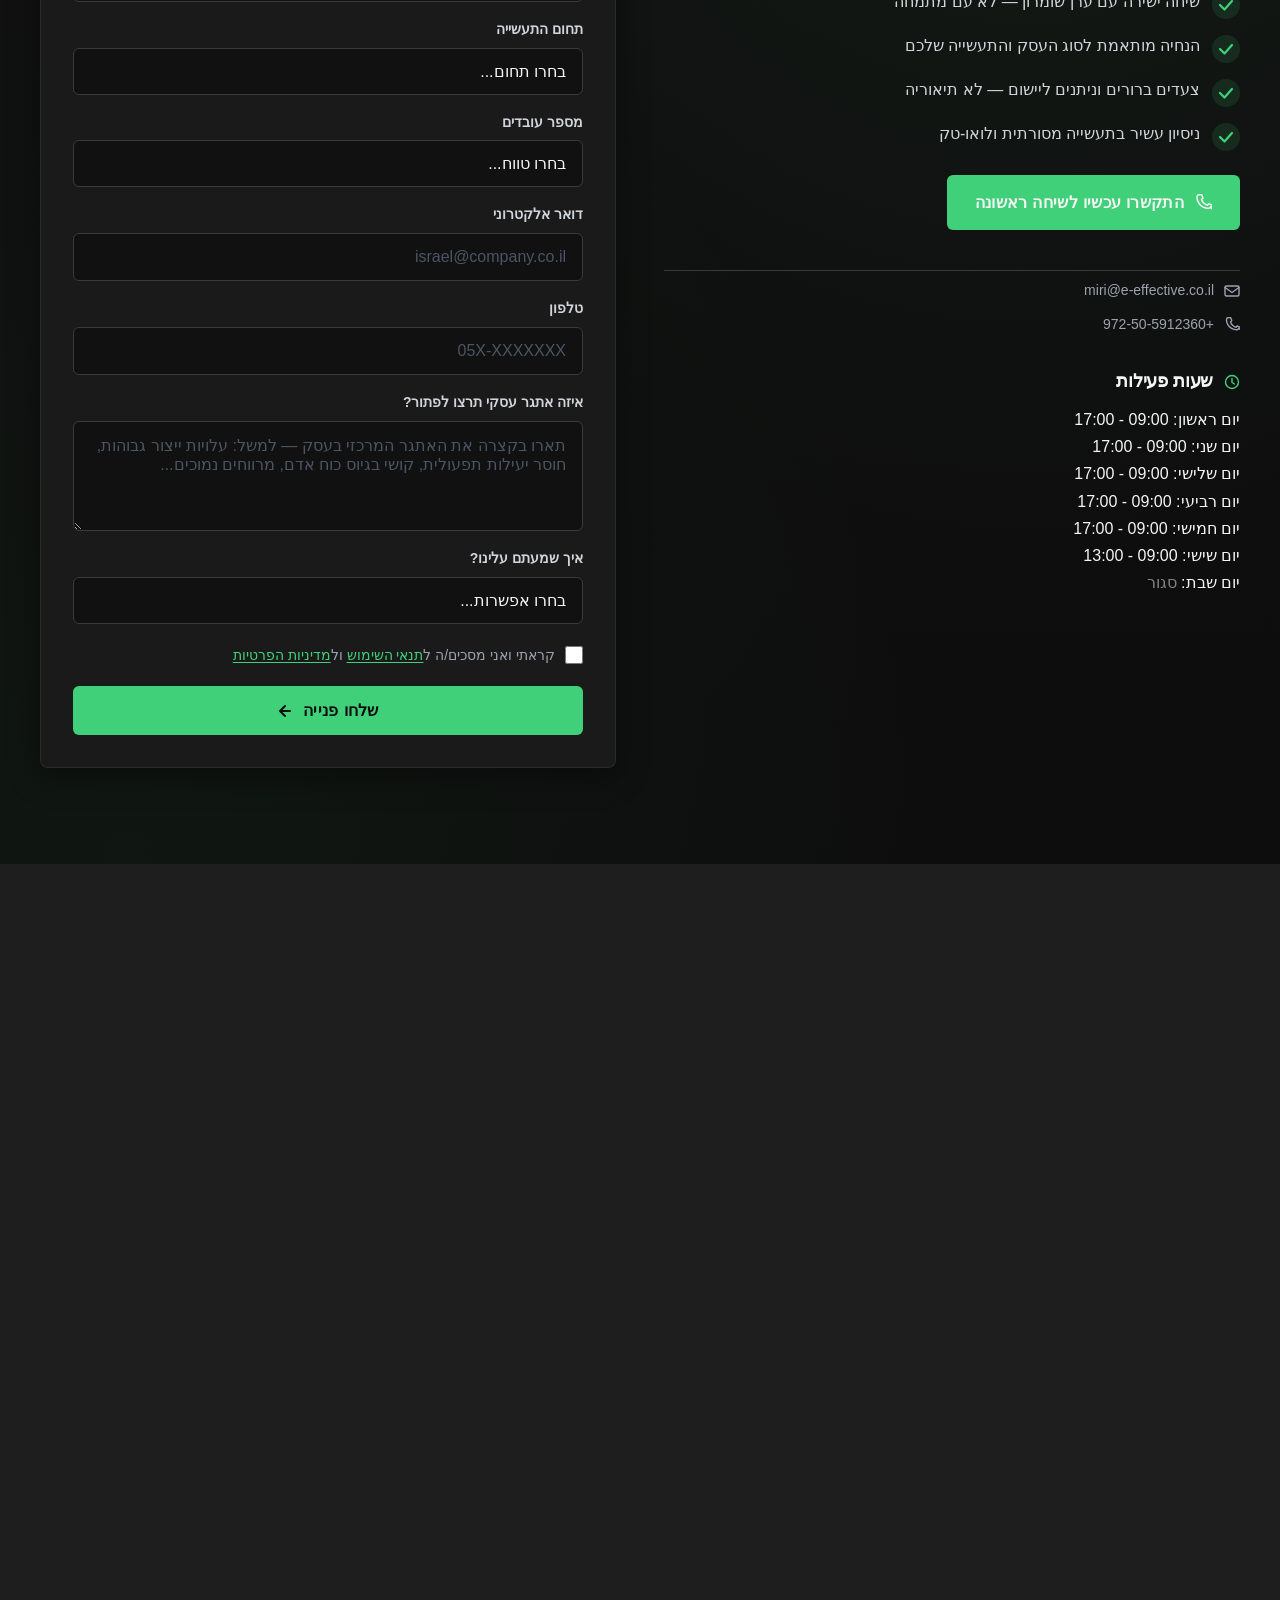
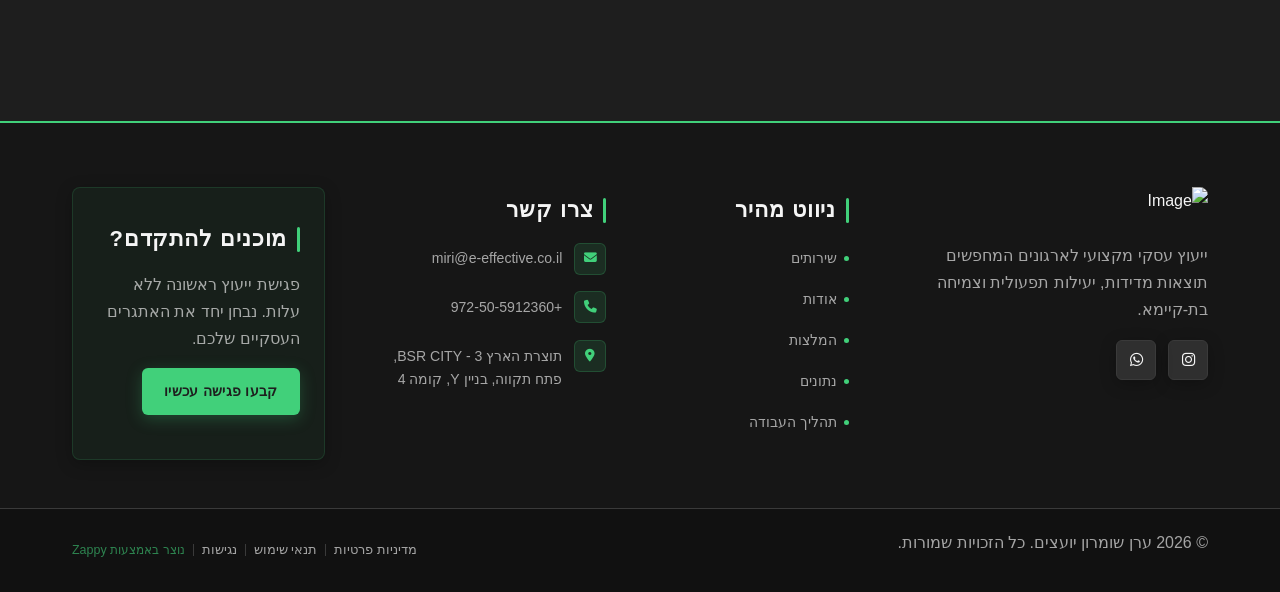
==== commit 52bcbcd4: "Background sync: Progressive GitHub Sync" ====
--- a/index.html
+++ b/index.html
@@ -1149,6 +1149,7 @@
       <div class="index-testimonials-stack" data-grid-item-index="1">
 
         <article class="index-testimonials-card" id="zappy-section-8">
+          <div class="index-testimonials-card-num" aria-hidden="true">01</div>
           <div class="index-testimonials-card-accent" aria-hidden="true"></div>
           <div class="index-testimonials-quote-icon" aria-hidden="true">
             <svg data-no-icon-edit="true" aria-hidden="true" width="28" height="22" viewBox="0 0 28 22" fill="none" xmlns="http://www.w3.org/2000/svg">
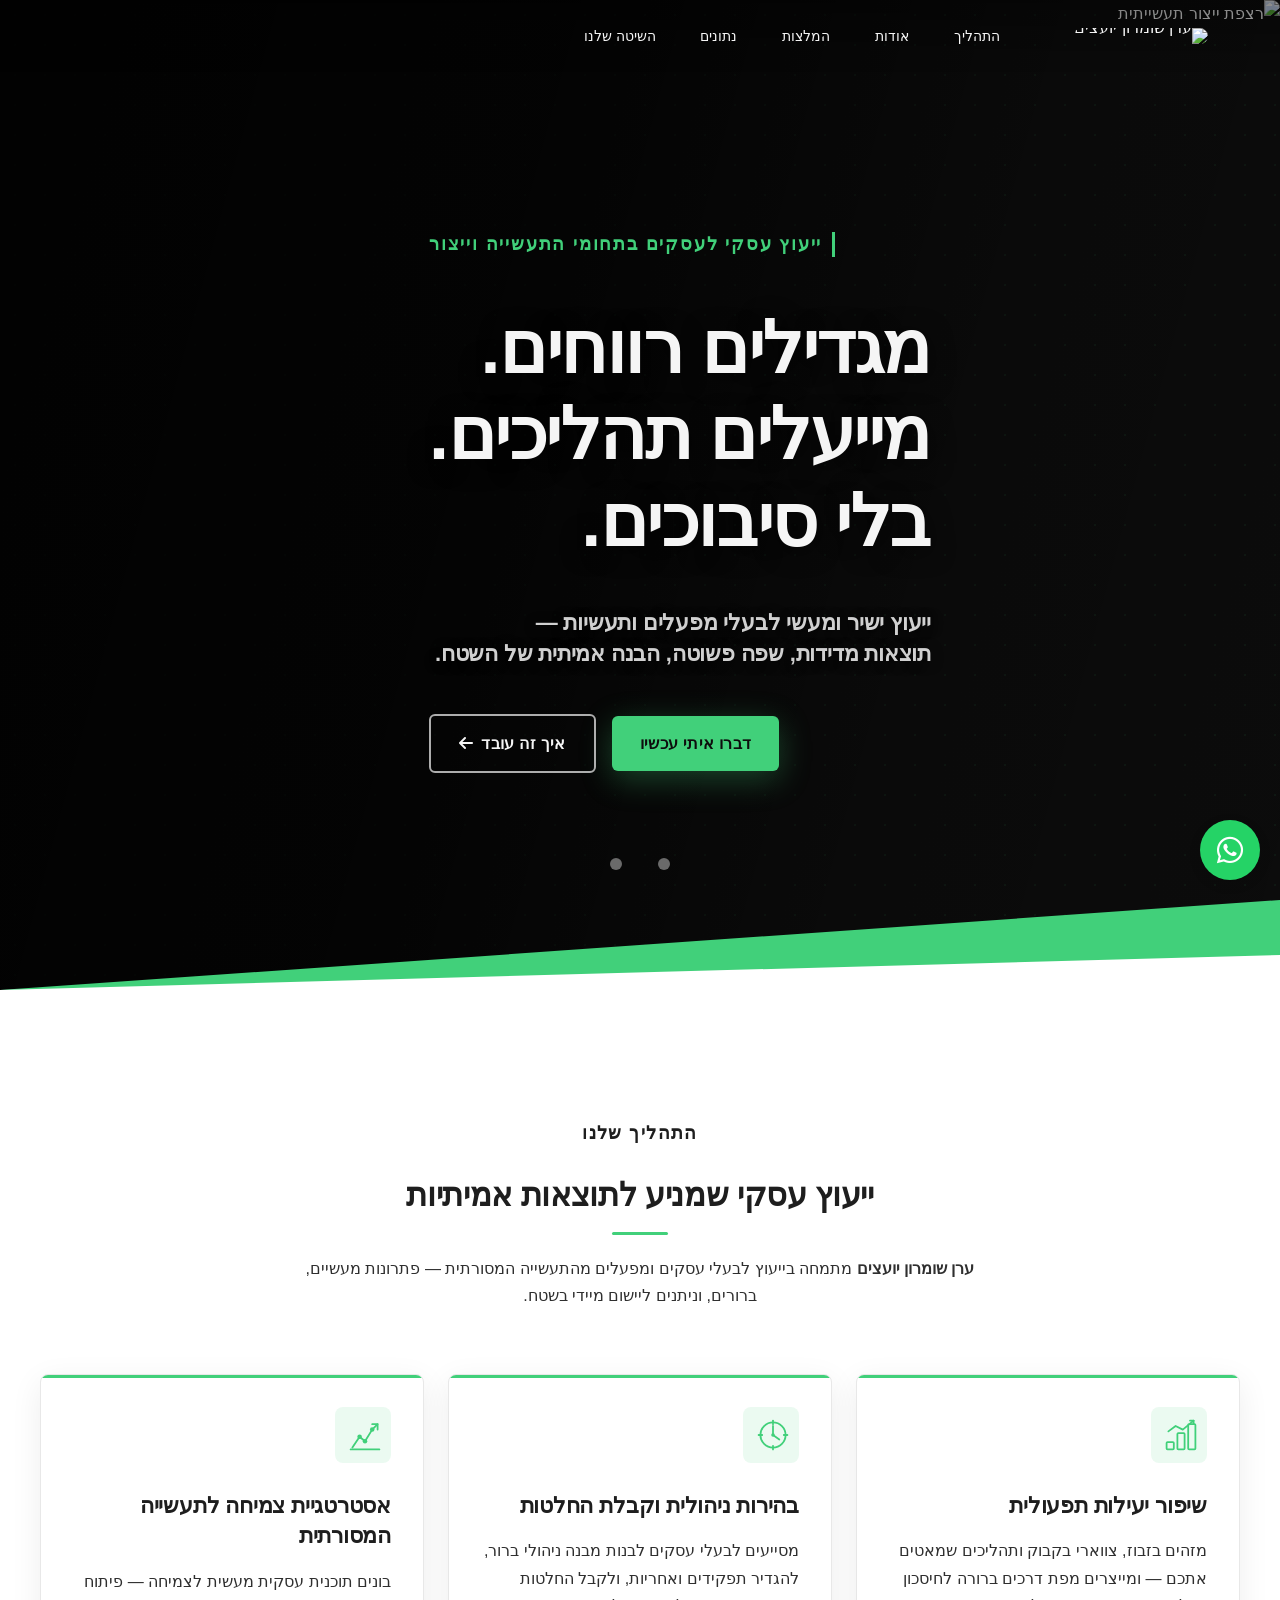
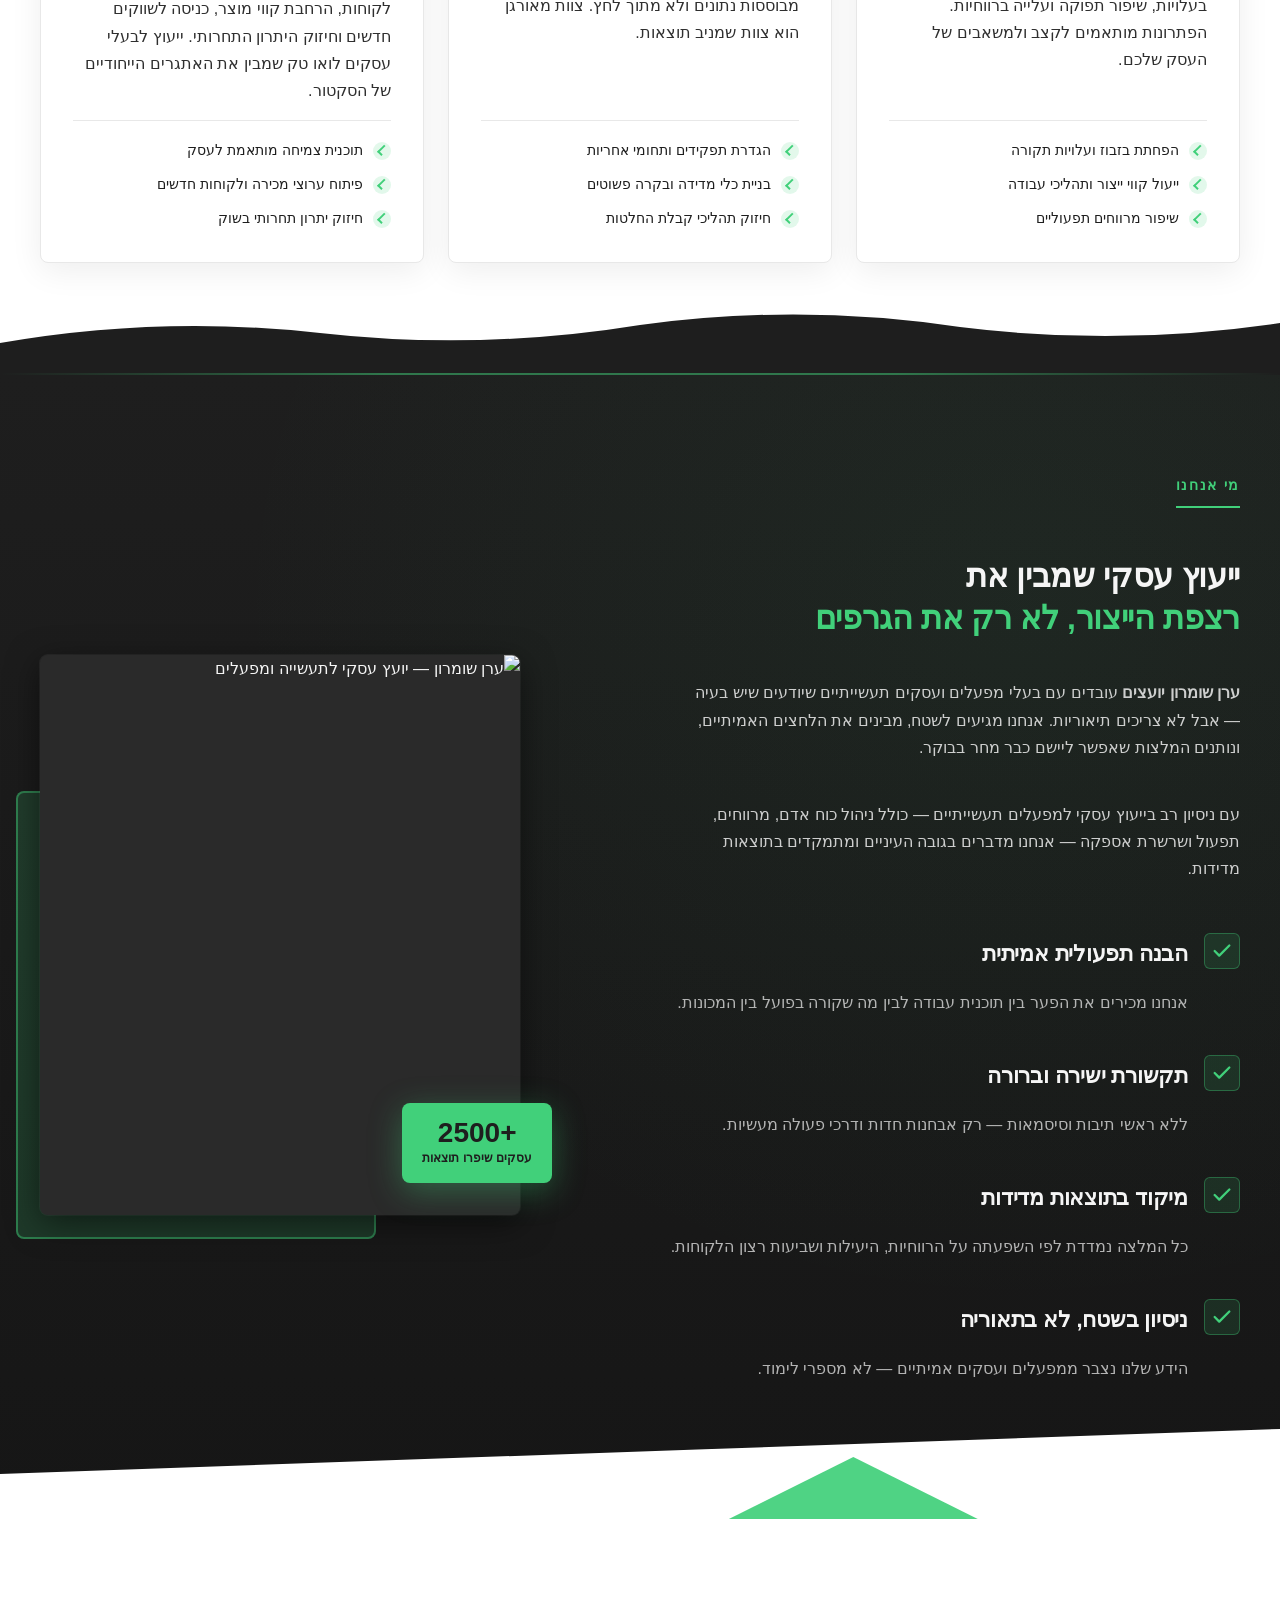
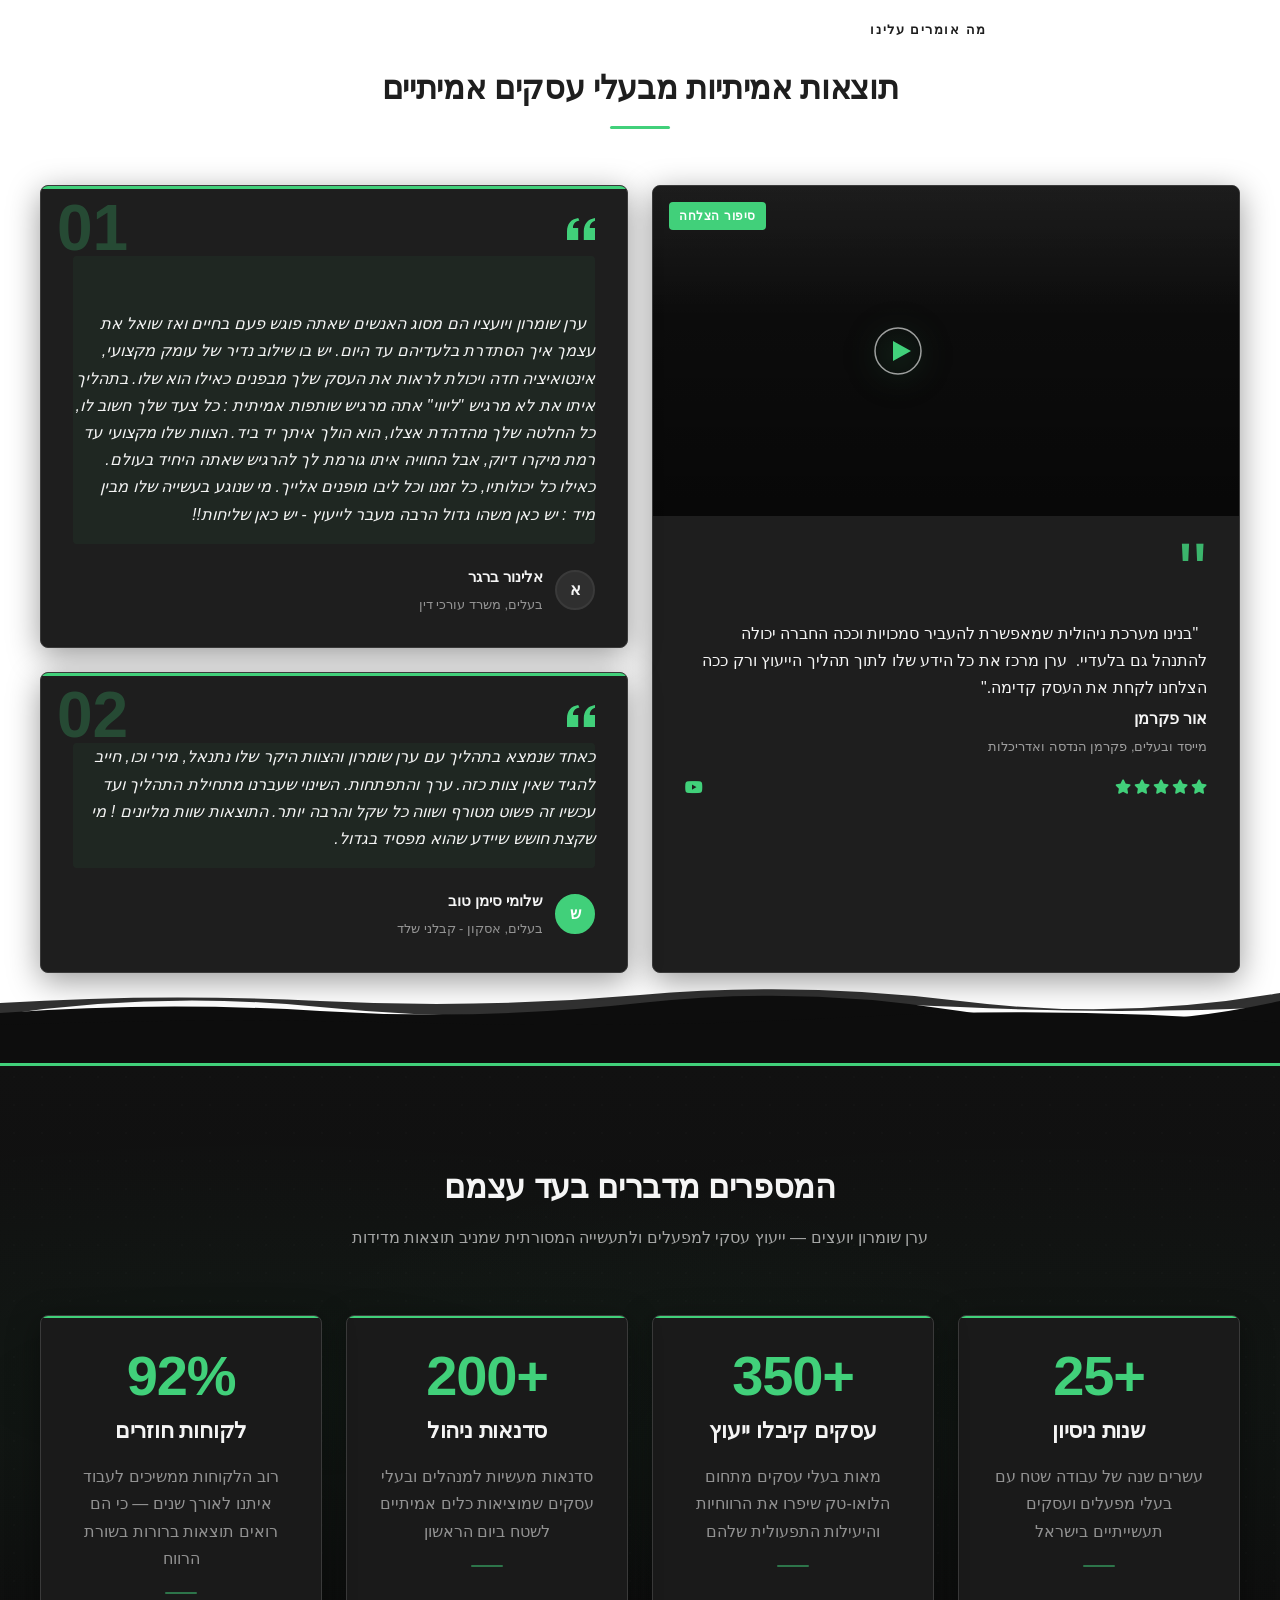
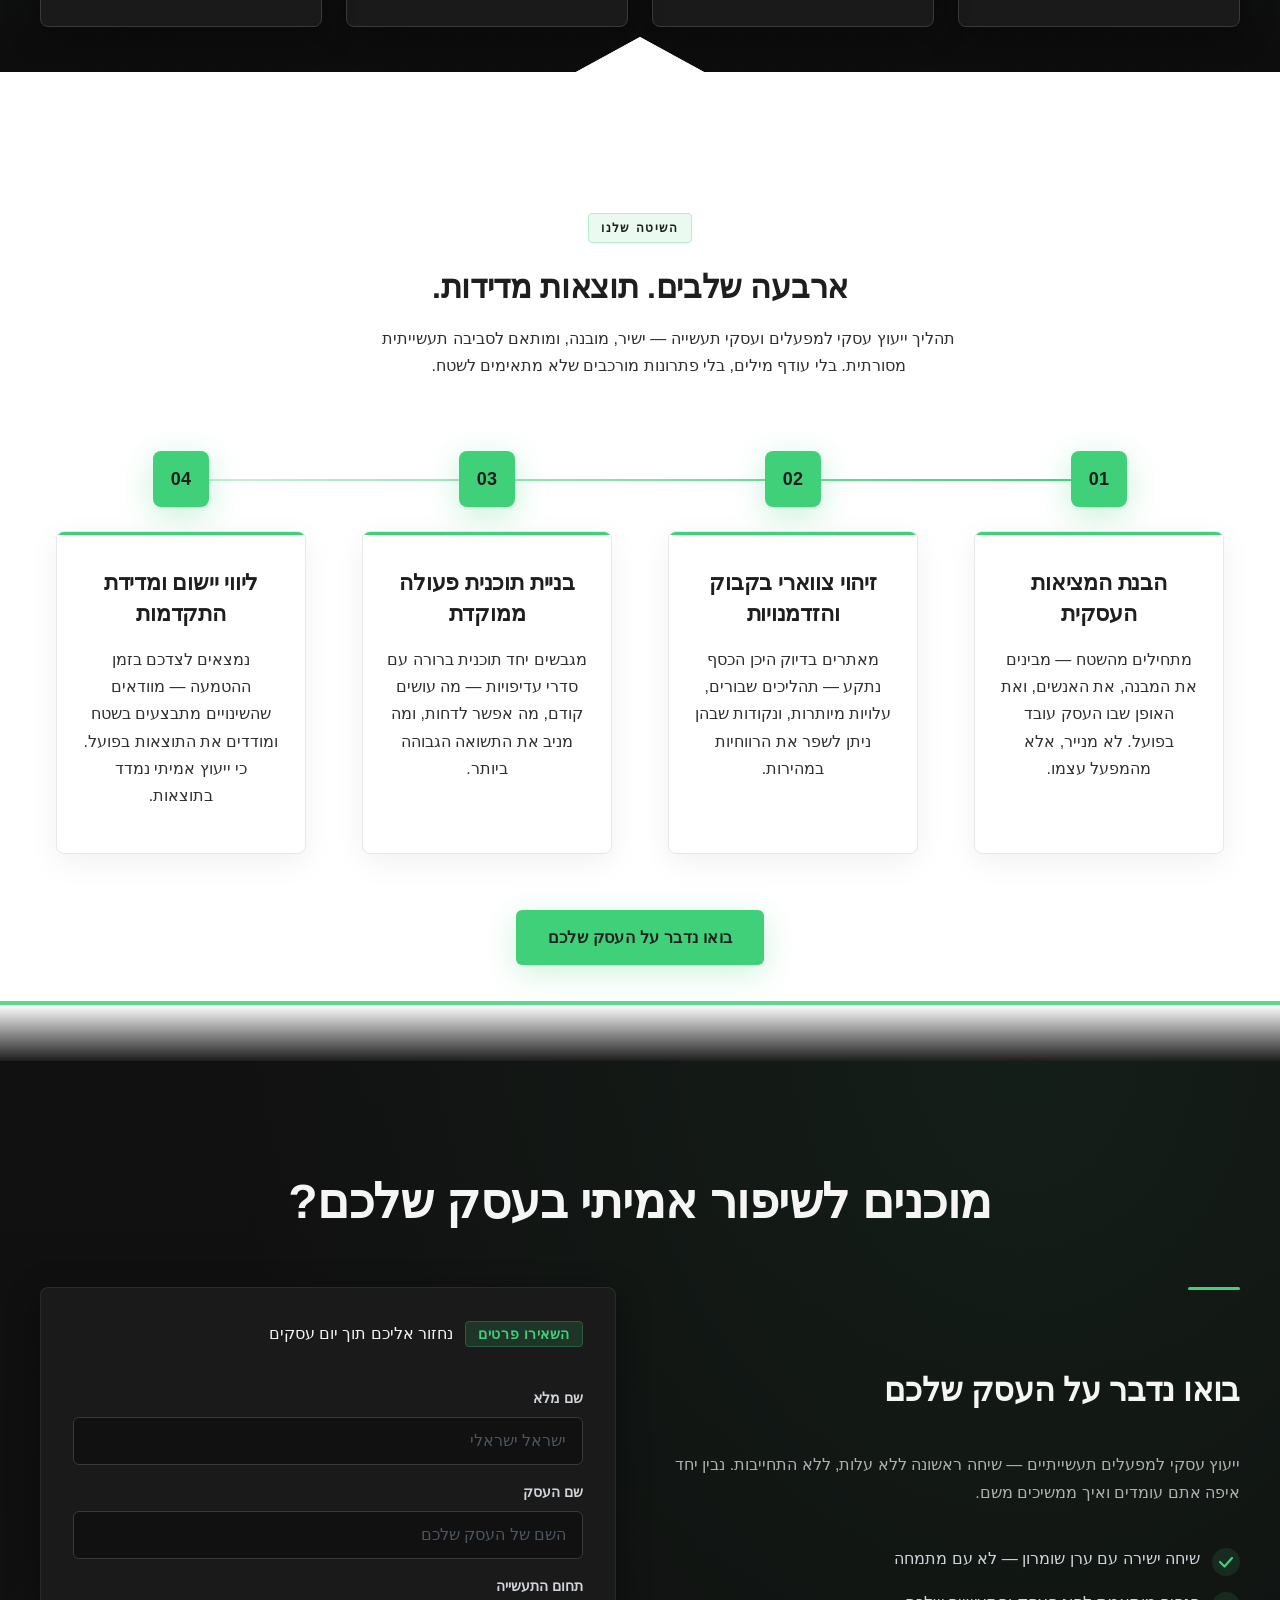
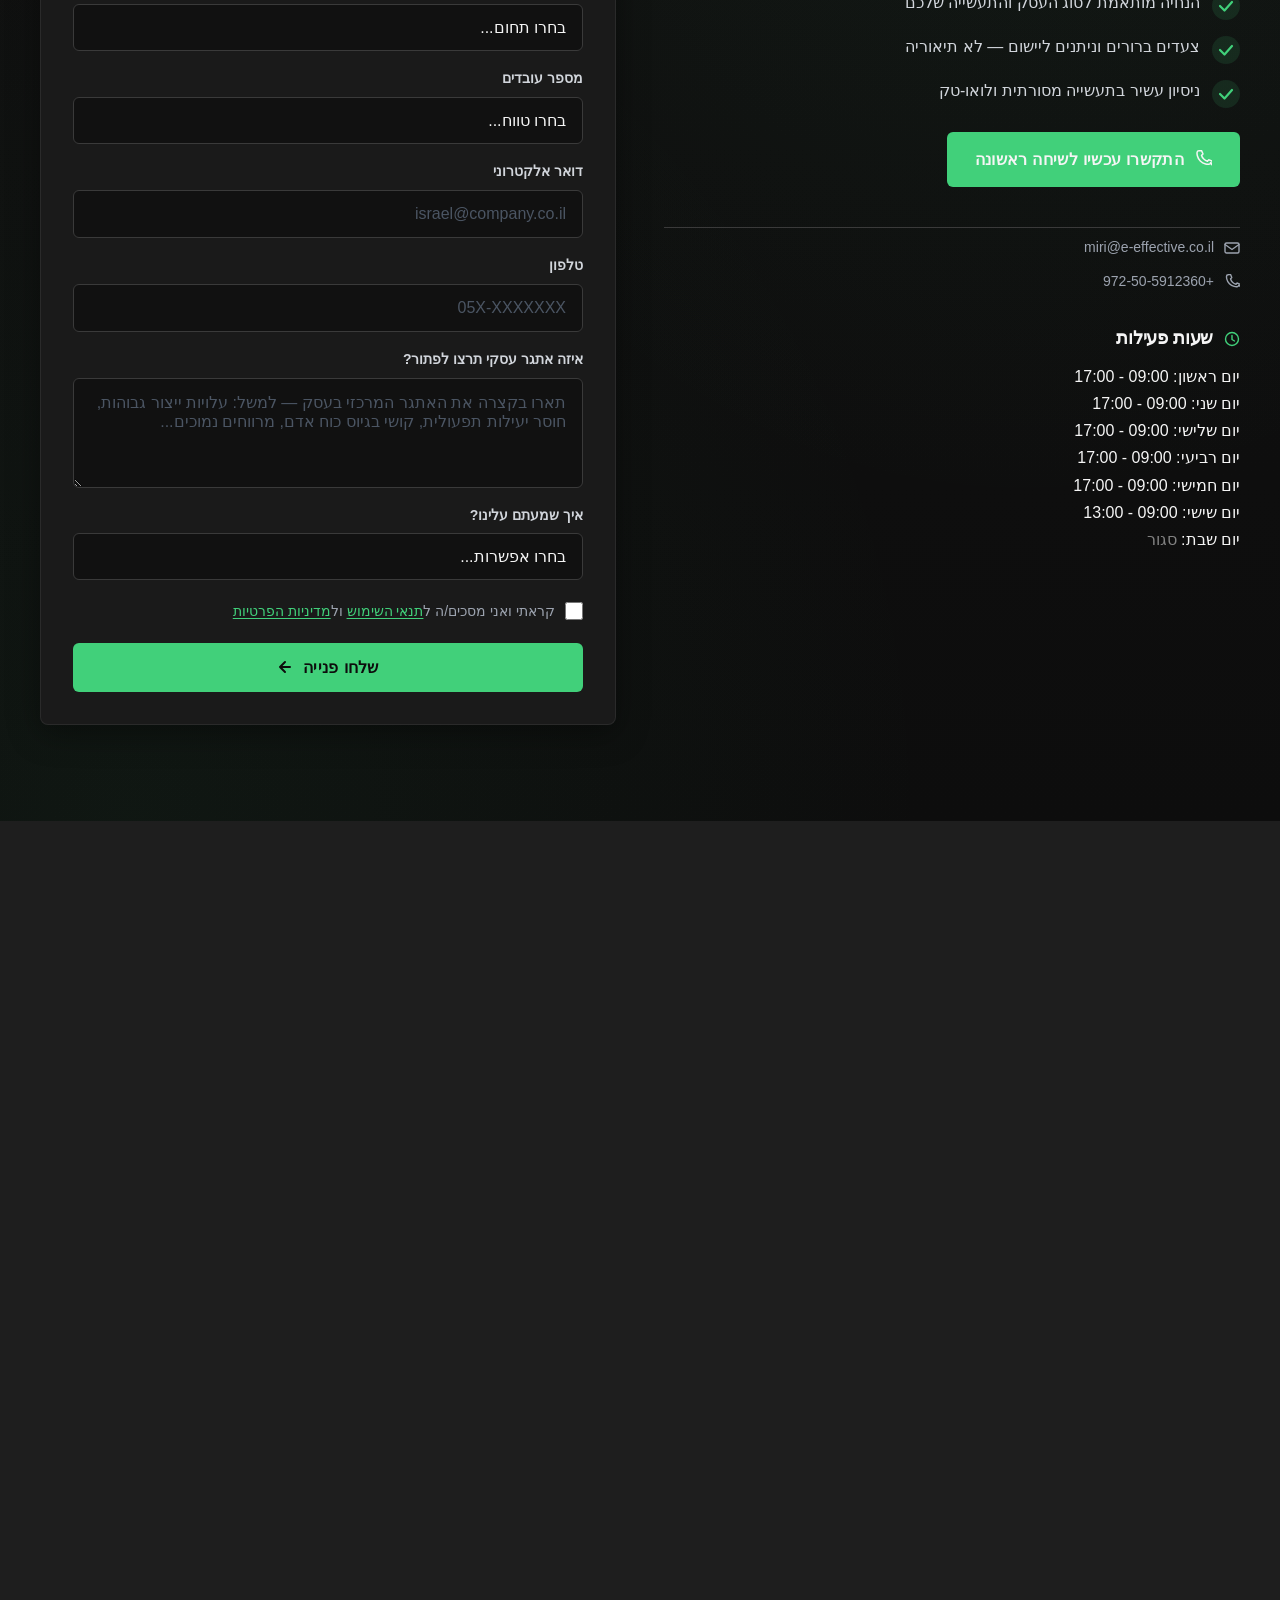
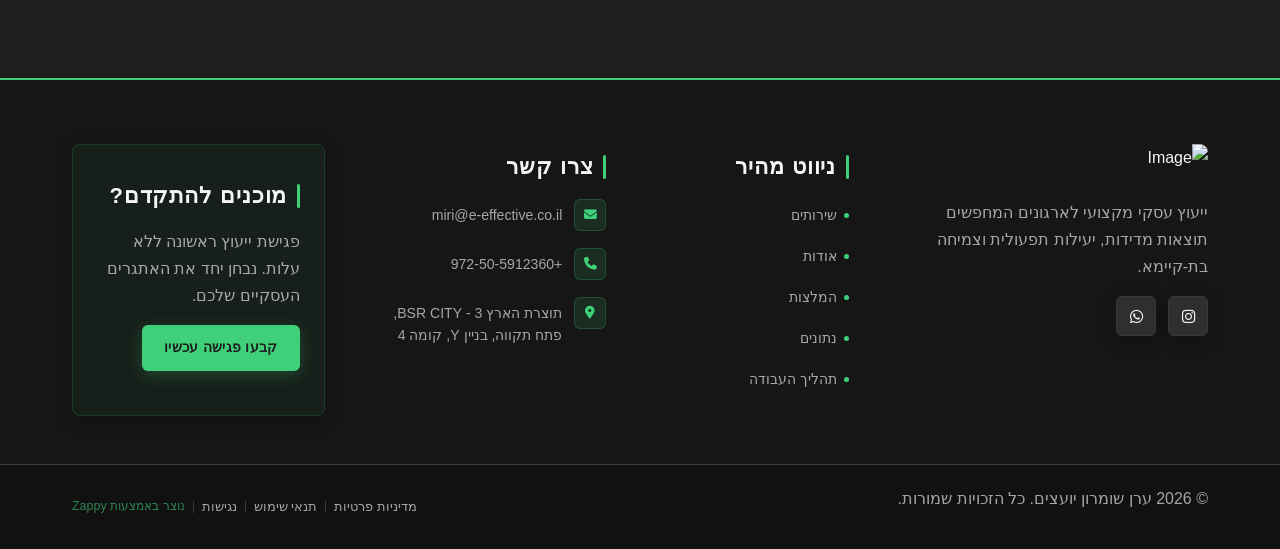
==== commit 2b507c2f: "Background sync: Progressive GitHub Sync" ====
--- a/index.html
+++ b/index.html
@@ -1169,6 +1169,7 @@
         </article>
 
         <article class="index-testimonials-card" id="zappy-section-9">
+          <div class="index-testimonials-card-num" aria-hidden="true">02</div>
           <div class="index-testimonials-card-accent" aria-hidden="true"></div>
           <div class="index-testimonials-quote-icon" aria-hidden="true">
             <svg data-no-icon-edit="true" aria-hidden="true" width="28" height="22" viewBox="0 0 28 22" fill="none" xmlns="http://www.w3.org/2000/svg">
--- a/styles.css
+++ b/styles.css
@@ -5905,6 +5905,28 @@
 html body .index-hero-section .hero-carousel-dots { transform: translateX(-50%) !important; }
 html body .index-hero-section .hero-carousel-dot { background: rgba(255, 255, 255, 0.4) !important; }
 
+
+.index-testimonials-section .index-testimonials-card-num {
+  position: absolute;
+  top: 10px;
+  left: 16px;
+  font-size: 4rem;
+  font-weight: 800;
+  color: var(--primary);
+  opacity: 0.25;
+  font-family: 'Rubik', sans-serif;
+  line-height: 1;
+  z-index: 0;
+  pointer-events: none;
+}
+/* zappy-self-heal */
+.index-testimonials-section .index-testimonials-card-num { top: 10px !important; }
+.index-testimonials-section .index-testimonials-card-num { left: 16px !important; }
+
+/* zappy-self-heal */
+html body .index-testimonials-section .index-testimonials-card-num { top: 10px !important; }
+html body .index-testimonials-section .index-testimonials-card-num { left: 16px !important; }
+
 /* mobile-submenu-overflow-fix */
 @media (max-width: 768px) {
   .navbar .sub-menu.mobile-expanded,
